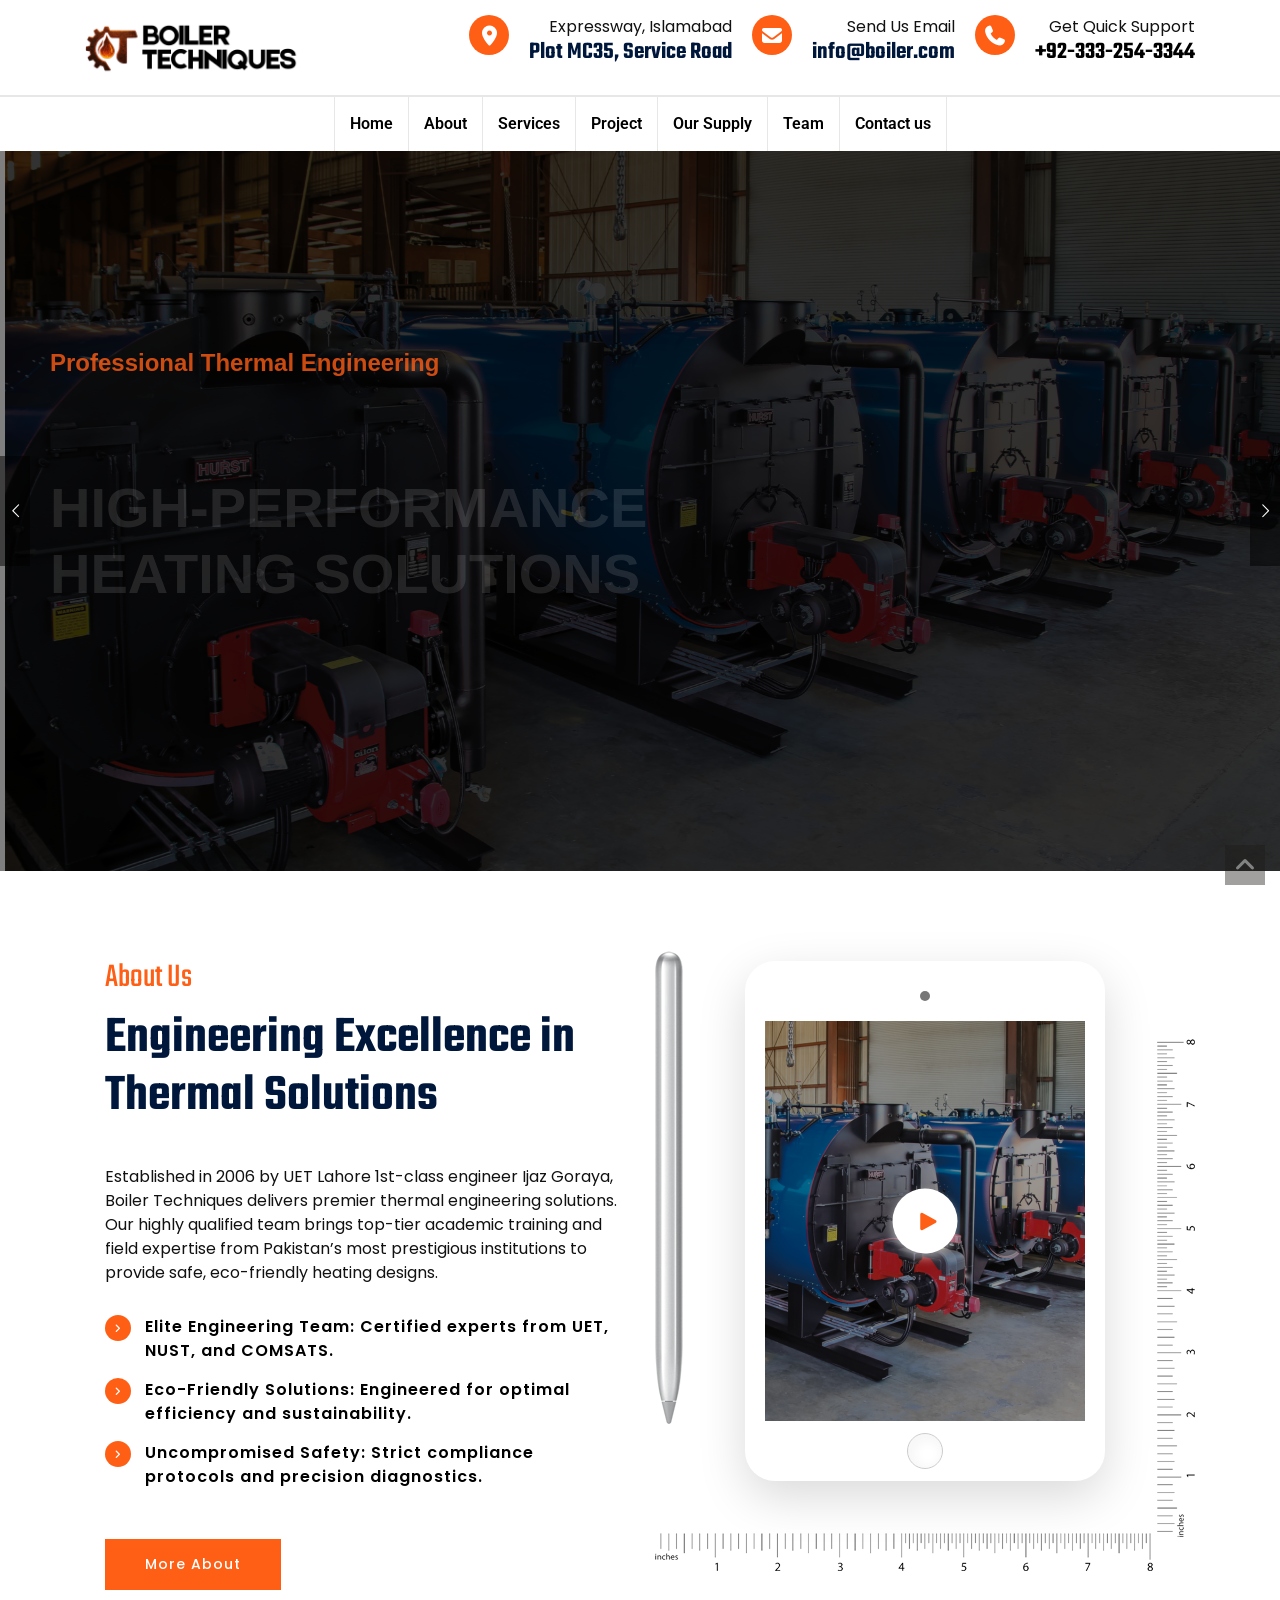
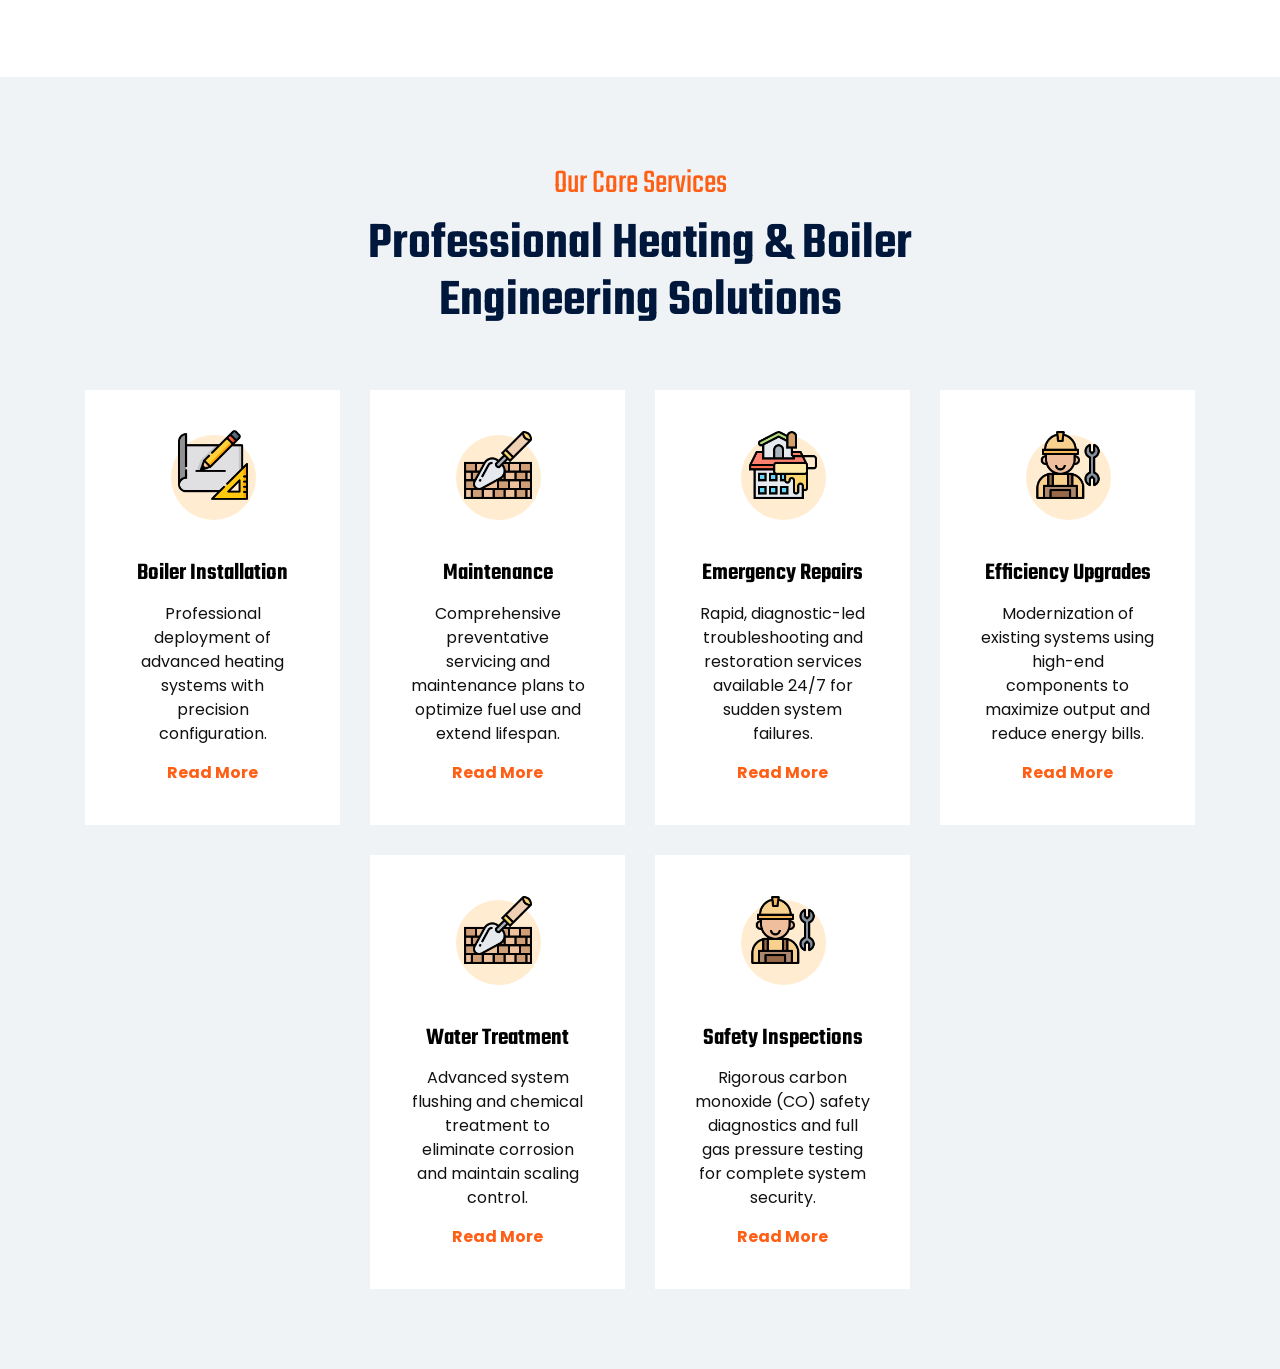
==== index.html @ ec79f11e "Services Section Complete" ====
<!DOCTYPE html>
<html lang="en">

<head>

    <!-- META -->
    <meta charset="utf-8">
    <meta http-equiv="X-UA-Compatible" content="IE=edge">
    <meta name="keywords" content="">
    <meta name="author" content="">
    <meta name="robots" content="">
    <meta name="description" content="">

    <!-- FAVICONS ICON -->
    <link rel="icon" href="images/favicon.ico" type="image/x-icon">
    <link rel="shortcut icon" type="image/x-icon" href="images/favicon.png">

    <!-- PAGE TITLE HERE -->
    <title>Boiler Techniques | HVAC & Fire Fighting Experts in Islamabad</title>

    <!-- MOBILE SPECIFIC -->
    <meta name="viewport" content="width=device-width, initial-scale=1">


    <!-- BOOTSTRAP STYLE SHEET -->
    <link rel="stylesheet" type="text/css" href="css/bootstrap.min.css">
    <!-- FONTAWESOME STYLE SHEET -->
    <link rel="stylesheet" type="text/css" href="css/font-awesome.min.css">

    <!-- OWL CAROUSEL STYLE SHEET -->
    <link rel="stylesheet" type="text/css" href="css/owl.carousel.min.css">
    <!-- BOOTSTRAP SLECT BOX STYLE SHEET  -->
    <link rel="stylesheet" type="text/css" href="css/bootstrap-select.min.css">
    <!-- MAGNIFIC POPUP STYLE SHEET -->
    <link rel="stylesheet" type="text/css" href="css/magnific-popup.min.css">
    <!-- LOADER STYLE SHEET -->
    <link rel="stylesheet" type="text/css" href="css/loader.min.css">
    <!-- MAIN STYLE SHEET -->
    <link rel="stylesheet" type="text/css" href="css/style.css">
    <!-- FLATICON STYLE SHEET -->
    <link rel="stylesheet" type="text/css" href="css/flaticon.min.css">

    <!-- IMAGE POPUP -->
    <link rel="stylesheet" type="text/css" href="css/lc_lightbox.css">

    <!-- THEME COLOR CHANGE STYLE SHEET -->
    <link rel="stylesheet" class="skin" type="text/css" href="css/skin/skin-1.css">
    <!-- SIDE SWITCHER STYLE SHEET -->
    <link rel="stylesheet" type="text/css" href="css/switcher.css">


    <!-- REVOLUTION SLIDER CSS -->
    <link rel="stylesheet" type="text/css" href="plugins/revolution/revolution/css/settings.css">
    <!-- REVOLUTION NAVIGATION STYLE -->
    <link rel="stylesheet" type="text/css" href="plugins/revolution/revolution/css/navigation.css">

    <!-- GOOGLE FONTS -->
    <link href="https://fonts.googleapis.com/css?family=Teko:300,400,500,600,700&display=swap" rel="stylesheet">
    <link href="https://fonts.googleapis.com/css?family=Poppins&display=swap" rel="stylesheet">
    <link href="https://fonts.googleapis.com/css?family=Roboto:400,500,700,900&display=swap" rel="stylesheet">

</head>

<body>

    <div class="page-wraper">

        <!-- HEADER START -->
        <header class="site-header header-style-11  mobile-sider-drawer-menu">
            <div class="header-style-11-content">
                <div class="header-middle-wraper">
                    <div class="container">
                        <div class="header-middle d-flex justify-content-between align-items-center">
                            <div class="logo-header">
                                <div class="logo-header-inner logo-header-one">
                                    <a href="index.html">
                                        <img src="images/logo-dark.png" alt="">
                                    </a>
                                </div>
                            </div>

                            <div class="header-info-wraper">

                                <div class="header-info">
                                    <ul>
                                        <li>
                                            <div class="wt-icon-box-wraper  left">
                                                <div class="wt-icon-box-xs site-bg-primary radius">
                                                    <span class="icon-cell site-text-white"><i
                                                            class="fa-solid fa-location-dot"></i></span>
                                                </div>
                                                <div class="icon-content">
                                                    <p>Expressway, Islamabad</p>
                                                    <h4 class="wt-tilte">Plot MC35, Service Road</h4>
                                                </div>
                                            </div>
                                        </li>

                                        <li>
                                            <div class="wt-icon-box-wraper  left">
                                                <div class="wt-icon-box-xs site-bg-primary radius">
                                                    <span class="icon-cell site-text-white"><i
                                                            class="fa fa-envelope"></i></span>
                                                </div>
                                                <div class="icon-content">
                                                    <p>Send Us Email</p>
                                                    <h4 class="wt-tilte">info@boiler.com</h4>
                                                </div>
                                            </div>
                                        </li>

                                        <li>
                                            <div class="wt-icon-box-wraper left">
                                                <div class="wt-icon-box-xs site-bg-primary radius">
                                                    <span class="icon-cell site-text-white"><i
                                                            class="fa fa-phone"></i></span>
                                                </div>
                                                <div class="icon-content">
                                                    <p>Get Quick Support</p>
                                                    <h4 class="wt-tilte">
                                                        <a href="tel:+923332543344">+92-333-254-3344</a>
                                                    </h4>
                                                </div>
                                            </div>
                                        </li>

                                    </ul>
                                </div>
                            </div>
                        </div>
                    </div>
                </div>
                <div class="header-bottom">
                    <div class="sticky-header main-bar-wraper  navbar-expand-lg">

                        <div class="main-bar header-bottom">
                            <div class="container-block clearfix">

                                <div class="navigation-bar">
                                    <!-- NAV Toggle Button -->
                                    <button id="mobile-side-drawer" data-target=".header-nav" data-toggle="collapse"
                                        type="button" class="navbar-toggler collapsed">
                                        <span class="sr-only">Toggle navigation</span>
                                        <span class="icon-bar icon-bar-first"></span>
                                        <span class="icon-bar icon-bar-two"></span>
                                        <span class="icon-bar icon-bar-three"></span>
                                    </button>

                                    <!-- MAIN Vav -->
                                    <div
                                        class="nav-animation header-nav navbar-collapse collapse d-flex justify-content-between">

                                        <ul class=" nav navbar-nav d-flex" style="margin: auto;">
                                            <li><a href="javascript:;">Home</a></li>

                                            <li><a href="javascript:;">About</a></li>
                                            <li><a href="javascript:;">Services</a>
                                                <ul class="sub-menu">
                                                    <li><a href="">Boiler Installation</a></li>
                                                    <li><a href="">Routine Maintenance</a></li>
                                                    <li><a href="">Emergency Repairs</a></li>
                                                    <li><a href="">Efficiency Upgrades</a></li>
                                                    <li><a href="">Water Treatment</a></li>
                                                    <li><a href="">Safety Inspections</a></li>
                                                </ul>
                                            </li>
                                            <li><a href="javascript:;">Project</a></li>
                                            <li><a href="javascript:;">Our Supply</a>
                                                <ul class="sub-menu">
                                                    <li><a href="">Fire Protection</a></li>
                                                    <li><a href="">HVAC Equipments</a></li>
                                                    <li><a href="">Boilers</a></li>
                                                    <li><a href="">Pumps</a></li>
                                                    <li><a href="">Control Valves</a></li>
                                                </ul>
                                            </li>
                                            <li><a href="javascript:;">Team</a></li>
                                            <li><a href="">Contact us</a></li>
                                        </ul>

                                    </div>

                                </div>

                            </div>
                        </div>


                        <!-- SITE Search -->
                        <div id="search-two">
                            <span class="close"></span>
                            <form id="searchform" action="/search" method="get" class="radius-xl">
                                <div class="input-group">
                                    <input class="form-control" value="" name="q" type="search"
                                        placeholder="Type to search">
                                    <span class="input-group-append"><button type="button" class="search-btn"><i
                                                class="fa fa-paper-plane"></i></button></span>
                                </div>
                            </form>
                        </div>

                    </div>
                </div>
            </div>

        </header>
        <!-- HEADER END -->

        <!-- CONTENT START -->
        <div class="page-content">

            <!-- SLIDER START -->
            <div class="slider-outer2 bg-white">
                <div class="mid-slider">
                    <div id="welcome_wrapper" class="rev_slider_wrapper fullscreen-container"
                        data-alias="typewriter-effect" data-source="gallery">
                        <div id="welcome_two" class="rev_slider fullscreenbanner" style="display:none;"
                            data-version="5.4.1">
                            <ul>

                                <!-- SLIDE 1 -->
                                <li data-index="rs-901" data-transition="slidingoverlayhorizontal"
                                    data-slotamount="default" data-hideafterloop="0" data-hideslideonmobile="off"
                                    data-easein="default" data-easeout="default" data-masterspeed="default"
                                    data-thumb="images/home-11/slider/slide1.png" data-rotate="0"
                                    data-saveperformance="off" data-title="Slide" data-param1="" data-description="">
                                    <!-- MAIN IMAGE -->
                                    <img src="images/home-11/slider/slide1.png" alt="" data-bgposition="center bottom"
                                        data-bgfit="cover" data-bgrepeat="no-repeat" class="rev-slidebg" data-no-retina>
                                    <!-- LAYERS -->

                                    <!-- LAYER NR. 1 [ for overlay ] -->
                                    <div class="tp-caption tp-shape tp-shapewrapper " id="slide-901-layer-0"
                                        data-x="['center','center','center','center']" data-hoffset="['0','0','0','0']"
                                        data-y="['middle','middle','middle','middle']" data-voffset="['0','0','0','0']"
                                        data-width="full" data-height="full" data-whitespace="nowrap" data-type="shape"
                                        data-basealign="slide" data-responsive_offset="off" data-responsive="off"
                                        data-frames='[
                                    {"from":"opacity:0;","speed":1000,"to":"o:1;","delay":0,"ease":"Power4.easeOut"},
                                    {"delay":"wait","speed":1000,"to":"opacity:0;","ease":"Power4.easeOut"}
                                    ]' data-textAlign="['left','left','left','left']" data-paddingtop="[0,0,0,0]"
                                        data-paddingright="[0,0,0,0]" data-paddingbottom="[0,0,0,0]"
                                        data-paddingleft="[0,0,0,0]"
                                        style="z-index: 1;background-color:rgba(0, 0, 0, 0.5);border-color:rgba(0, 0, 0, 0);border-width:0px;">
                                    </div>

                                    <!-- LAYER NR. 2 [ Small Title ] -->
                                    <div class="tp-caption   tp-resizeme site-text-primary" id="slide-901-layer-2"
                                        data-x="['left','left','left','left']" data-hoffset="['30','120','34','30']"
                                        data-y="['top','middle','middle','middle']"
                                        data-voffset="['180','-80','-80','-60']" data-fontsize="['24','24','24','20']"
                                        data-lineheight="['24','24','24','20']" data-width="['700','700','96%','96%']"
                                        data-height="['none','none','none','none']"
                                        data-whitespace="['normal','normal','normal','normal']" data-type="text"
                                        data-responsive_offset="on" data-frames='[
                                    {"from":"y:100px(R);opacity:0;","speed":2000,"to":"o:1;","delay":500,"ease":"Power4.easeOut"},
                                    {"delay":"wait","speed":1000,"to":"y:-50px;opacity:0;","ease":"Power2.easeInOut"}
                                    ]' data-textAlign="['left','left','left','left']" data-paddingtop="[0,0,0,0]"
                                        data-paddingright="[0,0,0,0]" data-paddingbottom="[0,0,0,0]"
                                        data-paddingleft="[0,0,0,0]" style="z-index: 13; 
                                    white-space: normal; 
                                    font-weight: 700;
                                    font-family: 'Exo', sans-serif;">Professional Thermal Engineering</div>

                                    <!-- LAYER NR. 3 [ Large Title ] -->
                                    <div class="tp-caption   tp-resizeme" id="slide-901-layer-3"
                                        data-x="['left','left','left','left']" data-hoffset="['30','120','30','30']"
                                        data-y="['top','middle','middle','middle']" data-voffset="['230','20','0','0']"
                                        data-fontsize="['56','56','46','30']" data-lineheight="['66','66','48','38']"
                                        data-width="['700','700','96%','96%']"
                                        data-height="['none','none','none','none']"
                                        data-whitespace="['normal','normal','normal','normal']" data-type="text"
                                        data-responsive_offset="on" data-frames='[
                                    {"from":"y:100px(R);opacity:0;","speed":2000,"to":"o:1;","delay":1000,"ease":"Power4.easeOut"},
                                    {"delay":"wait","speed":1000,"to":"y:-50px;opacity:0;","ease":"Power2.easeInOut"}
                                    ]' data-textAlign="['left','left','left','left']" data-paddingtop="[5,5,5,5]"
                                        data-paddingright="[0,0,0,0]" data-paddingbottom="[0,0,0,0]"
                                        data-paddingleft="[0,0,0,0]" style="z-index: 13; 
                                    white-space: normal; 
                                    font-weight: 900;
                                    color:#fff;
                                    border-width:0px; font-family: 'Exo', sans-serif; text-transform:uppercase;">
                                        High-Performance Heating Solutions</div>

                                    <!-- LAYER NR. 4 [ for paragraph] -->
                                    <div class="tp-caption  tp-resizeme" id="slide-901-layer-4"
                                        data-x="['left','left','left','left']" data-hoffset="['30','120','30','30']"
                                        data-y="['middle','middle','middle','middle']"
                                        data-voffset="['50','130','100','80']" data-fontsize="['16','16','20','14']"
                                        data-lineheight="['30','30','30','22']" data-width="['600','600','90%','90%']"
                                        data-height="['none','none','none','none']"
                                        data-whitespace="['normal','normal','normal','normal']" data-type="text"
                                        data-responsive_offset="on" data-frames='[
                                    {"from":"y:100px(R);opacity:0;","speed":2000,"to":"o:1;","delay":1500,"ease":"Power4.easeOut"},
                                    {"delay":"wait","speed":1000,"to":"y:-50px;opacity:0;","ease":"Power2.easeInOut"}
                                    ]' data-textAlign="['left','left','left','left']" data-paddingtop="[0,0,0,0]"
                                        data-paddingright="[0,0,0,0]" data-paddingbottom="[0,0,0,0]"
                                        data-paddingleft="[0,0,0,0]" style="z-index: 13; 
                                    font-weight: 500; 
                                    color:#fff;
                                    border-width:0px;font-family: 'Exo', sans-serif;">
                                        Custom boiler installations, maintenance, and efficiency upgrades engineered by
                                        elite UET, NUST, and COMSATS professionals.
                                    </div>

                                    <!-- LAYER NR. 5 [ for see all service botton ] -->
                                    <div class="tp-caption tp-resizeme" id="slide-901-layer-5"
                                        data-x="['left','left','left','left']" data-hoffset="['30','120','30','30']"
                                        data-y="['middle','middle','middle','middle']"
                                        data-voffset="['150','230','180','180']"
                                        data-lineheight="['none','none','none','none']"
                                        data-width="['200','200','200','200']"
                                        data-height="['none','none','none','none']"
                                        data-whitespace="['normal','normal','normal','normal']" data-type="text"
                                        data-responsive_offset="on" data-frames='[ 
                                    {"from":"y:100px(R);opacity:0;","speed":2000,"to":"o:1;","delay":2000,"ease":"Power4.easeOut"},
                                    {"delay":"wait","speed":1000,"to":"y:-50px;opacity:0;","ease":"Power2.easeInOut"}
                                    ]' data-textAlign="['left','left','left','left']" data-paddingtop="[0,0,0,0]"
                                        data-paddingright="[0,0,0,0]" data-paddingbottom="[0,0,0,0]"
                                        data-paddingleft="[0,0,0,0]" style="z-index:13; text-transform:uppercase;">
                                        <a href="about-1.html" class="site-button btn-hover-animation"><i
                                                class="flaticon-right"></i>Our Services</a>
                                    </div>


                                </li>

                                <!-- SLIDE 2 -->
                                <li data-index="rs-902" data-transition="slidingoverlayhorizontal"
                                    data-slotamount="default" data-hideafterloop="0" data-hideslideonmobile="off"
                                    data-easein="default" data-easeout="default" data-masterspeed="default"
                                    data-thumb="images/home-11/slider/slide2.png" data-rotate="0"
                                    data-saveperformance="off" data-title="Slide" data-param1="" data-description="">
                                    <!-- MAIN IMAGE -->
                                    <img src="images/home-11/slider/slide2.png" alt="" data-bgposition="center bottom"
                                        data-bgfit="cover" data-bgrepeat="no-repeat" class="rev-slidebg" data-no-retina>
                                    <!-- LAYERS -->

                                    <!-- LAYER NR. 1 [ for overlay ] -->
                                    <div class="tp-caption tp-shape tp-shapewrapper " id="slide-902-layer-0"
                                        data-x="['center','center','center','center']" data-hoffset="['0','0','0','0']"
                                        data-y="['middle','middle','middle','middle']" data-voffset="['0','0','0','0']"
                                        data-width="full" data-height="full" data-whitespace="nowrap" data-type="shape"
                                        data-basealign="slide" data-responsive_offset="off" data-responsive="off"
                                        data-frames='[
                                    {"from":"opacity:0;","speed":1000,"to":"o:1;","delay":0,"ease":"Power4.easeOut"},
                                    {"delay":"wait","speed":1000,"to":"opacity:0;","ease":"Power4.easeOut"}
                                    ]' data-textAlign="['left','left','left','left']" data-paddingtop="[0,0,0,0]"
                                        data-paddingright="[0,0,0,0]" data-paddingbottom="[0,0,0,0]"
                                        data-paddingleft="[0,0,0,0]"
                                        style="z-index: 1;background-color:rgba(0, 0, 0, 0.5);border-color:rgba(0, 0, 0, 0);border-width:0px;">
                                    </div>

                                    <!-- LAYER NR. 2 [ Small Title ] -->
                                    <div class="tp-caption   tp-resizeme site-text-primary" id="slide-902-layer-2"
                                        data-x="['left','left','left','left']" data-hoffset="['30','120','34','30']"
                                        data-y="['top','middle','middle','middle']"
                                        data-voffset="['180','-80','-80','-60']" data-fontsize="['24','24','24','20']"
                                        data-lineheight="['24','24','24','20']" data-width="['700','700','96%','96%']"
                                        data-height="['none','none','none','none']"
                                        data-whitespace="['normal','normal','normal','normal']" data-type="text"
                                        data-responsive_offset="on" data-frames='[
                                    {"from":"y:100px(R);opacity:0;","speed":2000,"to":"o:1;","delay":500,"ease":"Power4.easeOut"},
                                    {"delay":"wait","speed":1000,"to":"y:-50px;opacity:0;","ease":"Power2.easeInOut"}
                                    ]' data-textAlign="['left','left','left','left']" data-paddingtop="[0,0,0,0]"
                                        data-paddingright="[0,0,0,0]" data-paddingbottom="[0,0,0,0]"
                                        data-paddingleft="[0,0,0,0]" style="z-index: 13; 
                                    white-space: normal; 
                                    font-weight: 700;
                                    font-family: 'Exo', sans-serif;">Reliable & Certified Support</div>

                                    <!-- LAYER NR. 3 [ Large Title ] -->
                                    <div class="tp-caption   tp-resizeme" id="slide-902-layer-3"
                                        data-x="['left','left','left','left']" data-hoffset="['30','120','30','30']"
                                        data-y="['top','middle','middle','middle']" data-voffset="['230','20','0','0']"
                                        data-fontsize="['56','56','46','30']" data-lineheight="['66','66','48','38']"
                                        data-width="['700','700','96%','96%']"
                                        data-height="['none','none','none','none']"
                                        data-whitespace="['normal','normal','normal','normal']" data-type="text"
                                        data-responsive_offset="on" data-frames='[
                                    {"from":"y:100px(R);opacity:0;","speed":2000,"to":"o:1;","delay":1000,"ease":"Power4.easeOut"},
                                    {"delay":"wait","speed":1000,"to":"y:-50px;opacity:0;","ease":"Power2.easeInOut"}
                                    ]' data-textAlign="['left','left','left','left']" data-paddingtop="[5,5,5,5]"
                                        data-paddingright="[0,0,0,0]" data-paddingbottom="[0,0,0,0]"
                                        data-paddingleft="[0,0,0,0]" style="z-index: 13; 
                                    white-space: normal; 
                                    font-weight: 900;
                                    color:#fff;
                                    border-width:0px; font-family: 'Exo', sans-serif; text-transform:uppercase;">
                                        Precision Repairs Safety Inspections</div>

                                    <!-- LAYER NR. 4 [ for paragraph] -->
                                    <div class="tp-caption  tp-resizeme" id="slide-902-layer-4"
                                        data-x="['left','left','left','left']" data-hoffset="['30','120','30','30']"
                                        data-y="['middle','middle','middle','middle']"
                                        data-voffset="['50','130','100','80']" data-fontsize="['16','16','20','14']"
                                        data-lineheight="['30','30','30','22']" data-width="['600','600','90%','90%']"
                                        data-height="['none','none','none','none']"
                                        data-whitespace="['normal','normal','normal','normal']" data-type="text"
                                        data-responsive_offset="on" data-frames='[
                                    {"from":"y:100px(R);opacity:0;","speed":2000,"to":"o:1;","delay":1500,"ease":"Power4.easeOut"},
                                    {"delay":"wait","speed":1000,"to":"y:-50px;opacity:0;","ease":"Power2.easeInOut"}
                                    ]' data-textAlign="['left','left','left','left']" data-paddingtop="[0,0,0,0]"
                                        data-paddingright="[0,0,0,0]" data-paddingbottom="[0,0,0,0]"
                                        data-paddingleft="[0,0,0,0]" style="z-index: 13; 
                                    font-weight: 500; 
                                    color:#fff;
                                    border-width:0px;font-family: 'Exo', sans-serif;">
                                        Ensuring peak performance, compliance, and eco-friendly energy standards for
                                        your commercial or residential systems.
                                    </div>

                                    <!-- LAYER NR. 5 [ for see all service botton ] -->
                                    <div class="tp-caption tp-resizeme" id="slide-902-layer-5"
                                        data-x="['left','left','left','left']" data-hoffset="['30','120','30','30']"
                                        data-y="['middle','middle','middle','middle']"
                                        data-voffset="['150','230','180','180']"
                                        data-lineheight="['none','none','none','none']"
                                        data-width="['200','200','200','200']"
                                        data-height="['none','none','none','none']"
                                        data-whitespace="['normal','normal','normal','normal']" data-type="text"
                                        data-responsive_offset="on" data-frames='[ 
                                    {"from":"y:100px(R);opacity:0;","speed":2000,"to":"o:1;","delay":2000,"ease":"Power4.easeOut"},
                                    {"delay":"wait","speed":1000,"to":"y:-50px;opacity:0;","ease":"Power2.easeInOut"}
                                    ]' data-textAlign="['left','left','left','left']" data-paddingtop="[0,0,0,0]"
                                        data-paddingright="[0,0,0,0]" data-paddingbottom="[0,0,0,0]"
                                        data-paddingleft="[0,0,0,0]" style="z-index:13; text-transform:uppercase;">
                                        <a href="about-1.html" class="site-button btn-hover-animation"><i
                                                class="flaticon-right"></i>Call Us</a>
                                    </div>

                                </li>


                            </ul>
                            <div class="tp-bannertimer tp-bottom" style="visibility: hidden !important;"></div>
                        </div>
                    </div>
                </div>
            </div>
            <!-- SLIDER END -->

            <!-- ABOUT ONE SECTION START -->
            <div class="section-full p-t90 p-b50 bg-no-repeat bg-bottom-left bg-white">
                <div class="about-section-11">
                    <div class="container">
                        <div class="section-content">
                            <div class="row justify-content-center d-flex">

                                <div class="col-lg-6 col-md-12 m-b30">
                                    <div class="about-section-11-right">
                                        <!-- TITLE START-->
                                        <div class="section-head left wt-small-separator-outer">
                                            <div class="wt-small-separator site-text-primary">
                                                <div>About Us</div>
                                            </div>
                                            <h2>Engineering Excellence in Thermal Solutions</h2>
                                        </div>
                                        <!-- TITLE END-->

                                        <div class="about-one">
                                            <p>Established in 2006 by UET Lahore 1st-class engineer Ijaz Goraya, Boiler
                                                Techniques delivers premier thermal engineering solutions. Our highly
                                                qualified team brings top-tier academic training and field expertise
                                                from Pakistan’s most prestigious institutions to provide safe,
                                                eco-friendly heating designs.
                                            </p>
                                        </div>

                                        <ul class="description-list p-b20">
                                            <li><i class="fa fa-angle-right"></i>Elite Engineering Team: Certified
                                                experts from UET, NUST, and COMSATS.</li>
                                            <li><i class="fa fa-angle-right"></i>Eco-Friendly Solutions: Engineered for
                                                optimal efficiency and sustainability.</li>
                                            <li><i class="fa fa-angle-right"></i>Uncompromised Safety: Strict compliance
                                                protocols and precision diagnostics.</li>
                                        </ul>

                                        <a href="about-1.html" class="site-button site-btn-effect">More About</a>
                                    </div>
                                </div>

                                <div class="col-lg-6 col-md-12 m-b30 about-max-12-position">
                                    <div class="about-max-12">
                                        <span class="ipad-pencil"><img src="images/home-11/background/ipad-pencil.png"
                                                class="ipad-pencil-jump" alt=""></span>
                                        <div class="ser-ipad-warp">
                                            <span class="ser-ipad-cam"></span>
                                            <div class="ser-ipad-pic"
                                                style="background-image:url(images/home-11/ipad-bg.png)">
                                                <div class="ser-ipad-overlay"></div>
                                                <a href="https://www.youtube.com/watch?v=c1XNqw2gSbU"
                                                    class="mfp-video play-now-video">
                                                    <i class="icon fa fa-play"></i>
                                                    <span class="ripple"></span>
                                                </a>
                                            </div>
                                            <span class="ser-ipad-btn"></span>
                                        </div>
                                    </div>
                                </div>

                            </div>
                        </div>
                    </div>
                </div>
            </div>
            <!-- ABOUT ONE SECTION END -->

            <!-- INTRO SECTION START -->
            <div class="section-full p-t90 p-b50 bg-gray">

                <div class="container">


                    <!-- TITLE START-->
                    <div class="section-head center  wt-small-separator-outer">
                        <div class="wt-small-separator site-text-primary">
                            <div>Our Core Services</div>
                        </div>
                        <h2 class="wt-title">Professional Heating & Boiler Engineering Solutions</h2>
                    </div>
                    <!-- TITLE END-->



                    <div class="s-section">
                        <div class="row justify-content-center">
                            <!-- COLUMNS 1: Boiler Installation -->
                            <div class="col-lg-3 col-md-6 col-sm-6 m-b30">
                                <div class="service-icon-box-three shadow-bx text-center" data-service="installation">

                                    <div class="wt-icon-box-wraper circle-bg scale-up-center">
                                        <div class="icon-lg inline-icon">
                                            <span class="icon-cell"><img src="images/home-11/icon/pic-1.png"
                                                    alt="Boiler Installation"></span>
                                        </div>
                                    </div>

                                    <div class="service-icon-box-title">
                                        <h3 class="wt-title"><a href="javascript:;" class="open-modal-link">Boiler
                                                Installation</a></h3>
                                    </div>

                                    <div class="service-icon-box-content">
                                        <p>Professional deployment of advanced heating systems with
                                            precision configuration.</p>
                                        <a href="javascript:;"
                                            class="site-button-link site-text-primary open-modal-link">Read More</a>
                                    </div>

                                </div>
                            </div>

                            <!-- COLUMNS 2: Routine Maintenance -->
                            <div class="col-lg-3 col-md-6 col-sm-6 m-b30">
                                <div class="service-icon-box-three shadow-bx text-center" data-service="maintenance">

                                    <div class="wt-icon-box-wraper circle-bg scale-up-center">
                                        <div class="icon-lg inline-icon">
                                            <span class="icon-cell"><img src="images/home-11/icon/pic-2.png"
                                                    alt="Routine Maintenance"></span>
                                        </div>
                                    </div>

                                    <div class="service-icon-box-title">
                                        <h3 class="wt-title"><a href="javascript:;" class="open-modal-link">Maintenance</a></h3>
                                    </div>

                                    <div class="service-icon-box-content">
                                        <p>Comprehensive preventative servicing and maintenance plans to optimize fuel
                                            use and extend lifespan.</p>
                                        <a href="javascript:;"
                                            class="site-button-link site-text-primary open-modal-link">Read More</a>
                                    </div>

                                </div>
                            </div>

                            <!-- COLUMNS 3: Emergency Repairs -->
                            <div class="col-lg-3 col-md-6 col-sm-6 m-b30">
                                <div class="service-icon-box-three shadow-bx text-center" data-service="repairs">

                                    <div class="wt-icon-box-wraper circle-bg scale-up-center">
                                        <div class="icon-lg inline-icon">
                                            <span class="icon-cell"><img src="images/home-11/icon/pic-3.png"
                                                    alt="Emergency Repairs"></span>
                                        </div>
                                    </div>

                                    <div class="service-icon-box-title">
                                        <h3 class="wt-title"><a href="javascript:;" class="open-modal-link">Emergency
                                                Repairs</a></h3>
                                    </div>

                                    <div class="service-icon-box-content">
                                        <p>Rapid, diagnostic-led troubleshooting and restoration services available 24/7
                                            for sudden system failures.</p>
                                        <a href="javascript:;"
                                            class="site-button-link site-text-primary open-modal-link">Read More</a>
                                    </div>

                                </div>
                            </div>

                            <!-- COLUMNS 4: Efficiency Upgrades -->
                            <div class="col-lg-3 col-md-6 col-sm-6 m-b30">
                                <div class="service-icon-box-three shadow-bx text-center" data-service="upgrades">

                                    <div class="wt-icon-box-wraper circle-bg scale-up-center">
                                        <div class="icon-lg inline-icon">
                                            <span class="icon-cell"><img src="images/home-11/icon/pic-4.png"
                                                    alt="Efficiency Upgrades"></span>
                                        </div>
                                    </div>

                                    <div class="service-icon-box-title">
                                        <h3 class="wt-title"><a href="javascript:;" class="open-modal-link">Efficiency
                                                Upgrades</a></h3>
                                    </div>

                                    <div class="service-icon-box-content">
                                        <p>Modernization of existing systems using high-end components to maximize
                                            output and reduce energy bills.</p>
                                        <a href="javascript:;"
                                            class="site-button-link site-text-primary open-modal-link">Read More</a>
                                    </div>

                                </div>
                            </div>

                            <!-- COLUMNS 5: Water Treatment -->
                            <div class="col-lg-3 col-md-6 col-sm-6 m-b30">
                                <div class="service-icon-box-three shadow-bx text-center"
                                    data-service="water_treatment">

                                    <div class="wt-icon-box-wraper circle-bg scale-up-center">
                                        <div class="icon-lg inline-icon">
                                            <span class="icon-cell"><img src="images/home-11/icon/pic-2.png"
                                                    alt="Water Treatment"></span>
                                        </div>
                                    </div>

                                    <div class="service-icon-box-title">
                                        <h3 class="wt-title"><a href="javascript:;" class="open-modal-link">Water
                                                Treatment</a></h3>
                                    </div>

                                    <div class="service-icon-box-content">
                                        <p>Advanced system flushing and chemical treatment to eliminate
                                            corrosion and maintain scaling control.</p>
                                        <a href="javascript:;"
                                            class="site-button-link site-text-primary open-modal-link">Read More</a>
                                    </div>

                                </div>
                            </div>

                            <!-- COLUMNS 6: Safety Inspections -->
                            <div class="col-lg-3 col-md-6 col-sm-6 m-b30">
                                <div class="service-icon-box-three shadow-bx text-center" data-service="inspections">

                                    <div class="wt-icon-box-wraper circle-bg scale-up-center">
                                        <div class="icon-lg inline-icon">
                                            <span class="icon-cell"><img src="images/home-11/icon/pic-4.png"
                                                    alt="Safety Inspections"></span>
                                        </div>
                                    </div>

                                    <div class="service-icon-box-title">
                                        <h3 class="wt-title"><a href="javascript:;" class="open-modal-link">Safety
                                                Inspections</a></h3>
                                    </div>

                                    <div class="service-icon-box-content">
                                        <p>Rigorous carbon monoxide (CO) safety diagnostics and full gas pressure
                                            testing for complete system security.</p>
                                        <a href="javascript:;"
                                            class="site-button-link site-text-primary open-modal-link">Read More</a>
                                    </div>

                                </div>
                            </div>

                            <style>
                                /* Modal Overlay - Darkened with Blur Effect */
                                .custom-modal-overlay {
                                    position: fixed;
                                    top: 0;
                                    left: 0;
                                    width: 100%;
                                    height: 100%;
                                    background: rgba(0, 0, 0, 0.7);
                                    backdrop-filter: blur(8px);
                                    /* Modern glassmorphism touch */
                                    display: flex;
                                    justify-content: center;
                                    align-items: center;
                                    z-index: 9999;
                                    opacity: 0;
                                    pointer-events: none;
                                    transition: opacity 0.2s ease;
                                }

                                /* Active State for Overlay */
                                .custom-modal-overlay.is-active {
                                    opacity: 1;
                                    pointer-events: auto;
                                }

                                /* Modal Box Structure */
                                .custom-modal-container {
                                    background: #f5f5f5;
                                    /* Sleek dark card background */
                                    border: 1px solid rgba(255, 255, 255, 0.1);
                                    border-radius: 12px;
                                    padding: 40px;
                                    max-width: 600px;
                                    width: 90%;
                                    position: relative;
                                    box-shadow: 0 20px 40px rgba(0, 0, 0, 0.5);

                                    /* Smooth scale animation */
                                    transform: scale(0.85);
                                    transition: transform 0.2s cubic-bezier(0.165, 0.84, 0.44, 1);
                                }

                                /* Active State for Modal Box */
                                .custom-modal-overlay.is-active .custom-modal-container {
                                    transform: scale(1);
                                }

                                /* Close Button Styling */
                                .modal-close-btn {
                                    position: absolute;
                                    top: 15px;
                                    right: 20px;
                                    background: none;
                                    border: none;
                                    color: #1d1c1c;
                                    font-size: 32px;
                                    cursor: pointer;
                                    opacity: 0.6;
                                    transition: opacity 0.2s ease, color 0.2s ease;
                                }

                                .modal-close-btn:hover {
                                    opacity: 1;
                                    color: #ff6200;
                                    /* Your orange accent brand color */
                                }

                                /* Typography Inside Modal */
                                #modalTitle {
                                    color: #0b0b0b;
                                    font-size: 28px;
                                    margin-bottom: 20px;
                                    font-weight: 700;
                                }

                                #modalDescription {
                                    color: #151515;
                                    font-size: 16px;
                                    line-height: 1.8;
                                }
                            </style>
                            <script>
                                document.addEventListener("DOMContentLoaded", function () {
                                    // 1. Data Store containing the elite engineering descriptions
                                    const serviceData = {
                                        installation: {
                                            title: "Boiler Installation",
                                            desc: "Professional deployment of advanced, energy-efficient heating systems. Our engineering team handles custom thermal layout designs, precision physical configuration, and comprehensive post-installation safety validations to ensure maximum operational lifecycle performance."
                                        },
                                        maintenance: {
                                            title: "Routine Maintenance",
                                            desc: "Comprehensive preventative servicing and personalized maintenance contracts managed by certified technicians. We optimize fuel output ratios, eliminate premature component wear, and prevent expensive system downtime through thorough multi-point diagnostics."
                                        },
                                        repairs: {
                                            title: "Emergency Repairs",
                                            desc: "Rapid, diagnostic-driven emergency troubleshooting and restoration services handled safely by certified mechanical specialists. Engineered to tackle sudden breakdowns, system blockages, and critical heating failures around the clock."
                                        },
                                        upgrades: {
                                            title: "Efficiency Upgrades",
                                            desc: "Modernization strategies for older thermal installations. We replace aging infrastructure with advanced eco-friendly engineering components to boost absolute heat generation metrics, reduce utility footprints, and scale down monthly bills."
                                        },
                                        water_treatment: {
                                            title: "Water Treatment",
                                            desc: "Advanced chemical scale mitigation, deep system flushing, and continuous hardware conditioning. This preventative framework protects vital internal boiler surfaces and piping circuits from scale accumulation and oxidization rust."
                                        },
                                        inspections: {
                                            title: "Safety Inspections",
                                            desc: "Strict compliance testing procedures including precision carbon monoxide leak diagnostics, safety sensor configuration validation, and dynamic gas pressure testing to guarantee absolute property security and absolute peace of mind."
                                        }
                                    };

                                    // 2. Select Modal Elements
                                    const modalOverlay = document.getElementById("serviceModal");
                                    const modalTitle = document.getElementById("modalTitle");
                                    const modalDescription = document.getElementById("modalDescription");
                                    const closeModalBtn = document.getElementById("closeModalBtn");

                                    // 3. Open Modal Event Handler
                                    document.querySelectorAll(".open-modal-link").forEach(link => {
                                        link.addEventListener("click", function (e) {
                                            e.preventDefault();

                                            // Find the parent card element containing our data attribute
                                            const parentCard = this.closest(".service-icon-box-three");
                                            const serviceKey = parentCard.getAttribute("data-service");

                                            if (serviceData[serviceKey]) {
                                                // Populate content dynamically
                                                modalTitle.textContent = serviceData[serviceKey].title;
                                                modalDescription.textContent = serviceData[serviceKey].desc;

                                                // Fire smooth transition classes
                                                modalOverlay.classList.add("is-active");
                                            }
                                        });
                                    });

                                    // 4. Close Modal Event Functions
                                    function closeModal() {
                                        modalOverlay.classList.remove("is-active");
                                    }

                                    closeModalBtn.addEventListener("click", closeModal);

                                    // Close modal if user clicks anywhere outside the content box area
                                    modalOverlay.addEventListener("click", function (e) {
                                        if (e.target === modalOverlay) {
                                            closeModal();
                                        }
                                    });

                                    // Close modal with Escape key for great UX accessibility
                                    document.addEventListener("keydown", function (e) {
                                        if (e.key === "Escape" && modalOverlay.classList.contains("is-active")) {
                                            closeModal();
                                        }
                                    });
                                });
                            </script>

                            <!-- Modern Dynamic Modal -->
                            <div id="serviceModal" class="custom-modal-overlay">
                                <div class="custom-modal-container">
                                    <button class="modal-close-btn" id="closeModalBtn">&times;</button>
                                    <div class="modal-header">
                                        <h2 id="modalTitle">Service Title</h2>
                                    </div>
                                    <div class="modal-body">
                                        <p id="modalDescription">Detailed service description goes here...</p>
                                    </div>
                                </div>
                            </div>

                        </div>
                    </div>
                </div>

            </div>
            <!-- INTRO SECTION END -->

            <!-- BUTTON TOP START -->
            <button class="scroltop"><span class="fa fa-angle-up  relative" id="btn-vibrate"></span></button>



        </div>

        <!-- LOADING AREA START ===== -->
        <div class="loading-area">
            <div class="loading-box"></div>
            <div class="loading-pic">

                <div class="loader">
                    <span class="block-1"></span>
                    <span class="block-2"></span>
                    <span class="block-3"></span>
                    <span class="block-4"></span>
                    <span class="block-5"></span>
                    <span class="block-6"></span>
                    <span class="block-7"></span>
                    <span class="block-8"></span>
                    <span class="block-9"></span>
                    <span class="block-10"></span>
                    <span class="block-11"></span>
                    <span class="block-12"></span>
                    <span class="block-13"></span>
                    <span class="block-14"></span>
                    <span class="block-15"></span>
                    <span class="block-16"></span>
                </div>
            </div>
        </div>
        <!-- LOADING AREA  END ====== -->

        <!-- JAVASCRIPT  FILES -->
        <script src="js/jquery-3.7.1.min.js"></script>
        <script src="js/popper.min.js"></script>
        <script src="js/bootstrap.min.js"></script>
        <script src="js/bootstrap-select.min.js"></script>
        <script src="js/magnific-popup.min.js"></script>
        <script src="js/waypoints.min.js"></script>
        <script src="js/counterup.min.js"></script>
        <script src="js/waypoints-sticky.min.js"></script>
        <script src="js/isotope.pkgd.min.js"></script>
        <script src="js/imagesloaded.pkgd.min.js"></script>

        <!-- OWL  SLIDER  -->
        <script src="js/owl.carousel.min.js"></script>

        <script src="js/theia-sticky-sidebar.js"></script>
        <script src="js/jquery.bootstrap-touchspin.js"></script>
        <!-- CUSTOM FUCTIONS  -->
        <script src="js/custom.js"></script>
        <script src="js/lc_lightbox.lite.js"></script>

        <!-- REVOLUTION JS FILES -->

        <script src="plugins/revolution/revolution/js/jquery.themepunch.tools.min.js"></script>
        <script src="plugins/revolution/revolution/js/jquery.themepunch.revolution.min.js"></script>

        <!-- SLIDER REVOLUTION 5.0 EXTENSIONS -->
        <script src="plugins/revolution/revolution/js/extensions/revolution-plugin.js"></script>

        <!-- REVOLUTION SLIDER SCRIPT FILES -->
        <script src="js/rev-script-11.js"></script>

</body>

</html>
---- css/loader.min.css ----
.loader {
	height: 58px;
	left: 50%;
	position: absolute;
	transform: translateX(-50%) translateY(-50%);
		-o-transform: translateX(-50%) translateY(-50%);
		-ms-transform: translateX(-50%) translateY(-50%);
		-webkit-transform: translateX(-50%) translateY(-50%);
		-moz-transform: translateX(-50%) translateY(-50%);
	width: 58px;
}
.loader span {
	background: rgb(255,95,21);
	display: block;
	height: 12px;
	opacity: 0;
	position: absolute;
	width: 12px;
	animation: load 4.6s ease-in-out infinite;
		-o-animation: load 4.6s ease-in-out infinite;
		-ms-animation: load 4.6s ease-in-out infinite;
		-webkit-animation: load 4.6s ease-in-out infinite;
		-moz-animation: load 4.6s ease-in-out infinite;
}
.loader span.block-1 {
	animation-delay: 1.06s;
		-o-animation-delay: 1.06s;
		-ms-animation-delay: 1.06s;
		-webkit-animation-delay: 1.06s;
		-moz-animation-delay: 1.06s;
	left: 0px;
	top: 0px;
}
.loader span.block-2 {
	animation-delay: 0.97s;
		-o-animation-delay: 0.97s;
		-ms-animation-delay: 0.97s;
		-webkit-animation-delay: 0.97s;
		-moz-animation-delay: 0.97s;
	left: 16px;
	top: 0px;
}
.loader span.block-3 {
	animation-delay: 0.87s;
		-o-animation-delay: 0.87s;
		-ms-animation-delay: 0.87s;
		-webkit-animation-delay: 0.87s;
		-moz-animation-delay: 0.87s;
	left: 31px;
	top: 0px;
}
.loader span.block-4 {
	animation-delay: 0.78s;
		-o-animation-delay: 0.78s;
		-ms-animation-delay: 0.78s;
		-webkit-animation-delay: 0.78s;
		-moz-animation-delay: 0.78s;
	left: 47px;
	top: 0px;
}
.loader span.block-5 {
	animation-delay: 0.69s;
		-o-animation-delay: 0.69s;
		-ms-animation-delay: 0.69s;
		-webkit-animation-delay: 0.69s;
		-moz-animation-delay: 0.69s;
	left: 0px;
	top: 16px;
}
.loader span.block-6 {
	animation-delay: 0.6s;
		-o-animation-delay: 0.6s;
		-ms-animation-delay: 0.6s;
		-webkit-animation-delay: 0.6s;
		-moz-animation-delay: 0.6s;
	left: 16px;
	top: 16px;
}
.loader span.block-7 {
	animation-delay: 0.51s;
		-o-animation-delay: 0.51s;
		-ms-animation-delay: 0.51s;
		-webkit-animation-delay: 0.51s;
		-moz-animation-delay: 0.51s;
	left: 31px;
	top: 16px;
}
.loader span.block-8 {
	animation-delay: 0.41s;
		-o-animation-delay: 0.41s;
		-ms-animation-delay: 0.41s;
		-webkit-animation-delay: 0.41s;
		-moz-animation-delay: 0.41s;
	left: 47px;
	top: 16px;
}
.loader span.block-9 {
	animation-delay: 0.32s;
		-o-animation-delay: 0.32s;
		-ms-animation-delay: 0.32s;
		-webkit-animation-delay: 0.32s;
		-moz-animation-delay: 0.32s;
	left: 0px;
	top: 31px;
}
.loader span.block-10 {
	animation-delay: 0.23s;
		-o-animation-delay: 0.23s;
		-ms-animation-delay: 0.23s;
		-webkit-animation-delay: 0.23s;
		-moz-animation-delay: 0.23s;
	left: 16px;
	top: 31px;
}
.loader span.block-11 {
	animation-delay: 0.14s;
		-o-animation-delay: 0.14s;
		-ms-animation-delay: 0.14s;
		-webkit-animation-delay: 0.14s;
		-moz-animation-delay: 0.14s;
	left: 31px;
	top: 31px;
}
.loader span.block-12 {
	animation-delay: 0.05s;
		-o-animation-delay: 0.05s;
		-ms-animation-delay: 0.05s;
		-webkit-animation-delay: 0.05s;
		-moz-animation-delay: 0.05s;
	left: 47px;
	top: 31px;
}
.loader span.block-13 {
	animation-delay: -0.05s;
		-o-animation-delay: -0.05s;
		-ms-animation-delay: -0.05s;
		-webkit-animation-delay: -0.05s;
		-moz-animation-delay: -0.05s;
	left: 0px;
	top: 47px;
}
.loader span.block-14 {
	animation-delay: -0.14s;
		-o-animation-delay: -0.14s;
		-ms-animation-delay: -0.14s;
		-webkit-animation-delay: -0.14s;
		-moz-animation-delay: -0.14s;
	left: 16px;
	top: 47px;
}
.loader span.block-15 {
	animation-delay: -0.23s;
		-o-animation-delay: -0.23s;
		-ms-animation-delay: -0.23s;
		-webkit-animation-delay: -0.23s;
		-moz-animation-delay: -0.23s;
	left: 31px;
	top: 47px;
}
.loader span.block-16 {
	animation-delay: -0.32s;
		-o-animation-delay: -0.32s;
		-ms-animation-delay: -0.32s;
		-webkit-animation-delay: -0.32s;
		-moz-animation-delay: -0.32s;
	left: 47px;
	top: 47px;
}




@keyframes load {
	0% {
		opacity: 0;
		transform: translateY(-97px);
	}
	15% {
		opacity: 0;
		transform: translateY(-97px);
	}
	30% {
		opacity: 1;
		transform: translateY(0);
	}
	70% {
		opacity: 1;
		transform: translateY(0);
	}
	85% {
		opacity: 0;
		transform: translateY(97px);
	}
	100% {
		opacity: 0;
		transform: translateY(97px);
	}
}

@-o-keyframes load {
	0% {
		opacity: 0;
		-o-transform: translateY(-97px);
	}
	15% {
		opacity: 0;
		-o-transform: translateY(-97px);
	}
	30% {
		opacity: 1;
		-o-transform: translateY(0);
	}
	70% {
		opacity: 1;
		-o-transform: translateY(0);
	}
	85% {
		opacity: 0;
		-o-transform: translateY(97px);
	}
	100% {
		opacity: 0;
		-o-transform: translateY(97px);
	}
}

@-ms-keyframes load {
	0% {
		opacity: 0;
		-ms-transform: translateY(-97px);
	}
	15% {
		opacity: 0;
		-ms-transform: translateY(-97px);
	}
	30% {
		opacity: 1;
		-ms-transform: translateY(0);
	}
	70% {
		opacity: 1;
		-ms-transform: translateY(0);
	}
	85% {
		opacity: 0;
		-ms-transform: translateY(97px);
	}
	100% {
		opacity: 0;
		-ms-transform: translateY(97px);
	}
}

@-webkit-keyframes load {
	0% {
		opacity: 0;
		-webkit-transform: translateY(-97px);
	}
	15% {
		opacity: 0;
		-webkit-transform: translateY(-97px);
	}
	30% {
		opacity: 1;
		-webkit-transform: translateY(0);
	}
	70% {
		opacity: 1;
		-webkit-transform: translateY(0);
	}
	85% {
		opacity: 0;
		-webkit-transform: translateY(97px);
	}
	100% {
		opacity: 0;
		-webkit-transform: translateY(97px);
	}
}

@-moz-keyframes load {
	0% {
		opacity: 0;
		-moz-transform: translateY(-97px);
	}
	15% {
		opacity: 0;
		-moz-transform: translateY(-97px);
	}
	30% {
		opacity: 1;
		-moz-transform: translateY(0);
	}
	70% {
		opacity: 1;
		-moz-transform: translateY(0);
	}
	85% {
		opacity: 0;
		-moz-transform: translateY(97px);
	}
	100% {
		opacity: 0;
		-moz-transform: translateY(97px);
	}
}
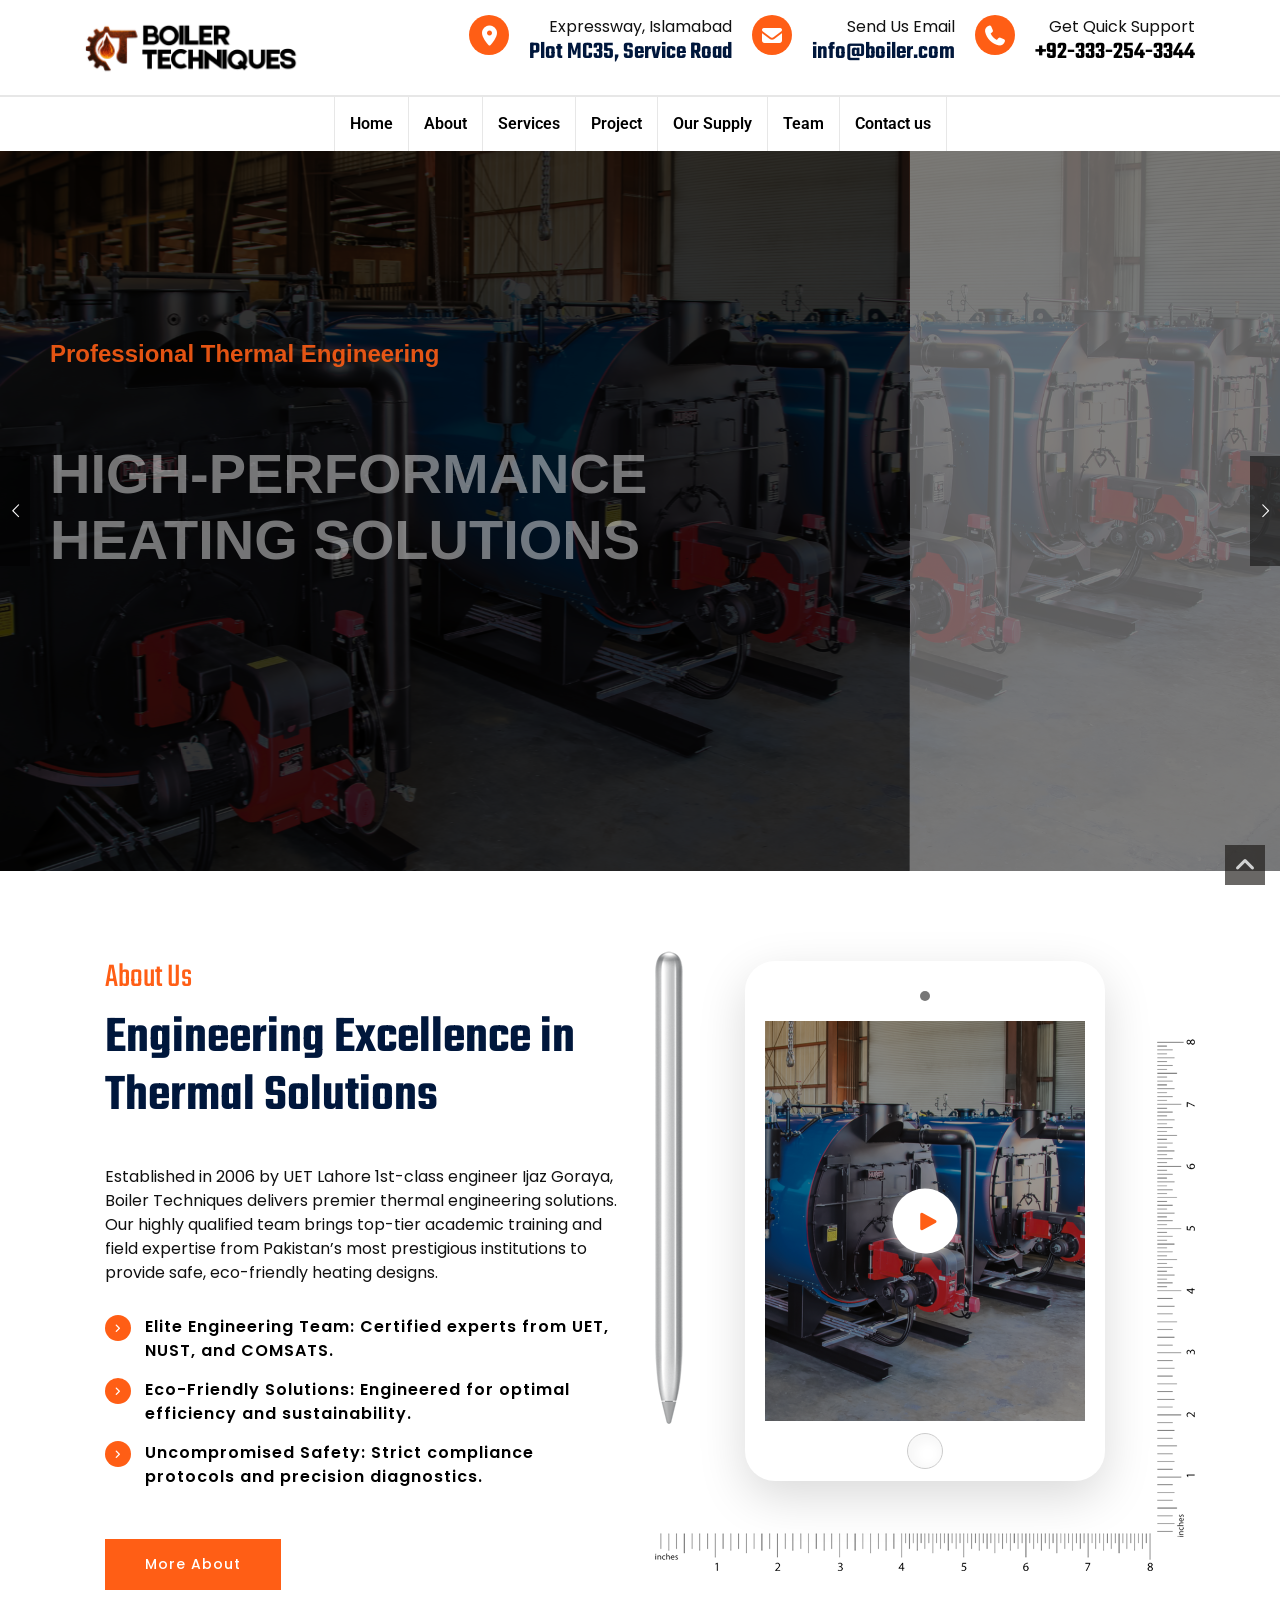
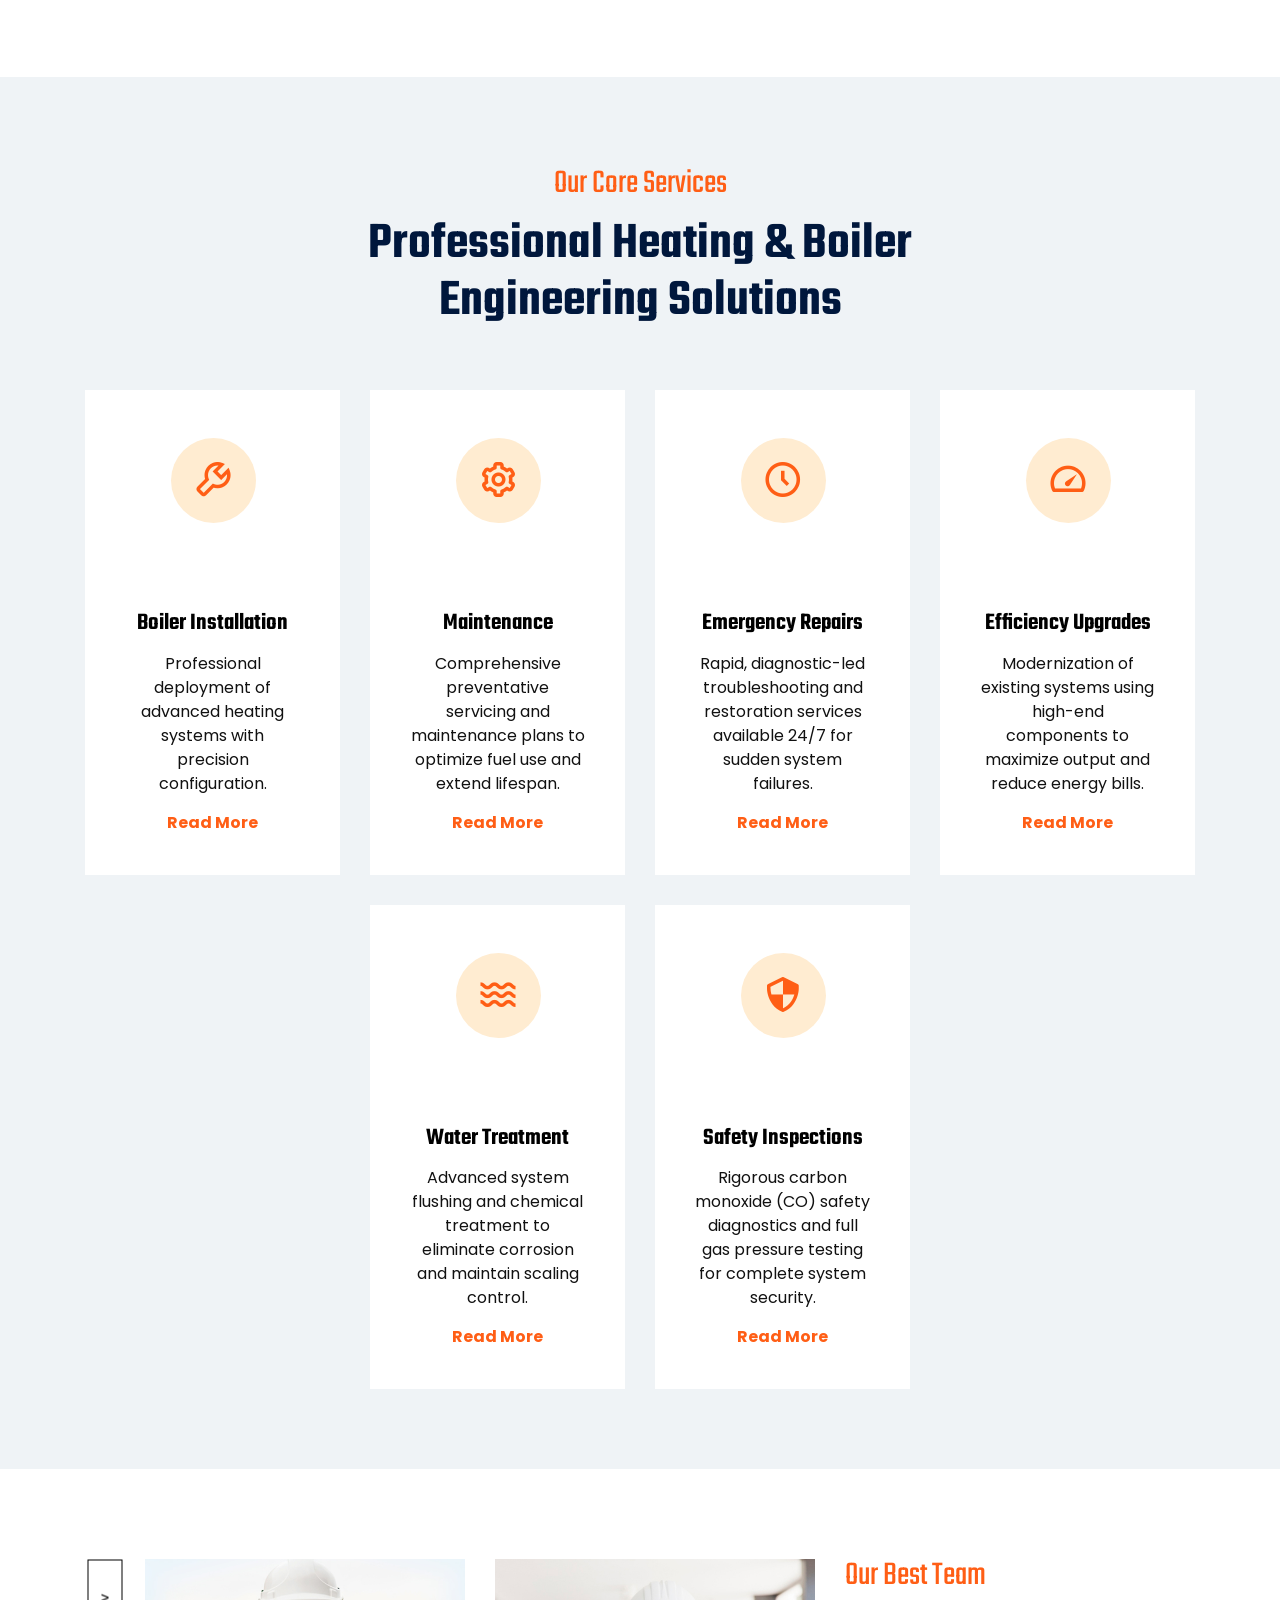
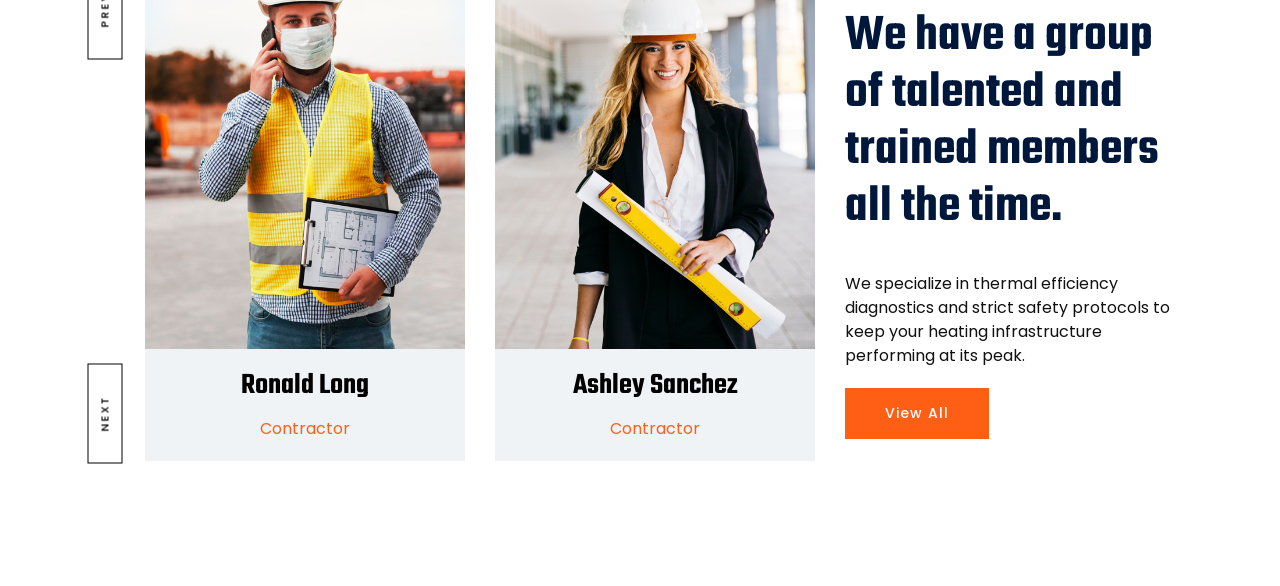
==== commit 9cfba28c: "Service Card Icon Updates" ====
--- a/index.html
+++ b/index.html
@@ -39,6 +39,8 @@
     <link rel="stylesheet" type="text/css" href="css/style.css">
     <!-- FLATICON STYLE SHEET -->
     <link rel="stylesheet" type="text/css" href="css/flaticon.min.css">
+
+    <link href='https://unpkg.com/boxicons@2.1.4/css/boxicons.min.css' rel='stylesheet'>
 
     <!-- IMAGE POPUP -->
     <link rel="stylesheet" type="text/css" href="css/lc_lightbox.css">
@@ -526,14 +528,44 @@
 
                     <div class="s-section">
                         <div class="row justify-content-center">
-                            <!-- COLUMNS 1: Boiler Installation -->
+
+                            <style>
+                                /* Container Fix for Font Icons */
+                                .wt-icon-box-wraper.circle-bg .icon-lg {
+                                    display: flex !important;
+                                    align-items: center;
+                                    justify-content: center;
+                                    width: 100px;
+                                    height: 100px;
+                                    margin: 0 auto 20px;
+                                    border-radius: 50%;
+                                }
+
+                                .icon-cell i.bx {
+                                    font-size: 42px !important;
+                                    color: #ff5e15 !important;
+                                    display: inline-block;
+                                    line-height: 1;
+                                    vertical-align: middle;
+                                }
+
+                                .service-icon-box-three .wt-icon-box-wraper i.bx {
+                                    transition: transform 0.3s ease, color 0.3s ease;
+                                }
+
+                                .service-icon-box-three:hover .wt-icon-box-wraper i.bx {
+                                    color: #fff !important;
+                                    transform: scale(1.1);
+                                }
+                            </style>
                             <div class="col-lg-3 col-md-6 col-sm-6 m-b30">
                                 <div class="service-icon-box-three shadow-bx text-center" data-service="installation">
 
                                     <div class="wt-icon-box-wraper circle-bg scale-up-center">
                                         <div class="icon-lg inline-icon">
-                                            <span class="icon-cell"><img src="images/home-11/icon/pic-1.png"
-                                                    alt="Boiler Installation"></span>
+                                            <span class="icon-cell">
+                                                <i class="bx bx-wrench"></i>
+                                            </span>
                                         </div>
                                     </div>
 
@@ -543,8 +575,8 @@
                                     </div>
 
                                     <div class="service-icon-box-content">
-                                        <p>Professional deployment of advanced heating systems with
-                                            precision configuration.</p>
+                                        <p>Professional deployment of advanced heating systems with precision
+                                            configuration.</p>
                                         <a href="javascript:;"
                                             class="site-button-link site-text-primary open-modal-link">Read More</a>
                                     </div>
@@ -552,19 +584,20 @@
                                 </div>
                             </div>
 
-                            <!-- COLUMNS 2: Routine Maintenance -->
                             <div class="col-lg-3 col-md-6 col-sm-6 m-b30">
                                 <div class="service-icon-box-three shadow-bx text-center" data-service="maintenance">
 
                                     <div class="wt-icon-box-wraper circle-bg scale-up-center">
                                         <div class="icon-lg inline-icon">
-                                            <span class="icon-cell"><img src="images/home-11/icon/pic-2.png"
-                                                    alt="Routine Maintenance"></span>
+                                            <span class="icon-cell">
+                                                <i class="bx bx-cog"></i>
+                                            </span>
                                         </div>
                                     </div>
 
                                     <div class="service-icon-box-title">
-                                        <h3 class="wt-title"><a href="javascript:;" class="open-modal-link">Maintenance</a></h3>
+                                        <h3 class="wt-title"><a href="javascript:;"
+                                                class="open-modal-link">Maintenance</a></h3>
                                     </div>
 
                                     <div class="service-icon-box-content">
@@ -577,14 +610,14 @@
                                 </div>
                             </div>
 
-                            <!-- COLUMNS 3: Emergency Repairs -->
                             <div class="col-lg-3 col-md-6 col-sm-6 m-b30">
                                 <div class="service-icon-box-three shadow-bx text-center" data-service="repairs">
 
                                     <div class="wt-icon-box-wraper circle-bg scale-up-center">
                                         <div class="icon-lg inline-icon">
-                                            <span class="icon-cell"><img src="images/home-11/icon/pic-3.png"
-                                                    alt="Emergency Repairs"></span>
+                                            <span class="icon-cell">
+                                                <i class="bx bx-time-five"></i>
+                                            </span>
                                         </div>
                                     </div>
 
@@ -603,14 +636,14 @@
                                 </div>
                             </div>
 
-                            <!-- COLUMNS 4: Efficiency Upgrades -->
                             <div class="col-lg-3 col-md-6 col-sm-6 m-b30">
                                 <div class="service-icon-box-three shadow-bx text-center" data-service="upgrades">
 
                                     <div class="wt-icon-box-wraper circle-bg scale-up-center">
                                         <div class="icon-lg inline-icon">
-                                            <span class="icon-cell"><img src="images/home-11/icon/pic-4.png"
-                                                    alt="Efficiency Upgrades"></span>
+                                            <span class="icon-cell">
+                                                <i class="bx bx-tachometer"></i>
+                                            </span>
                                         </div>
                                     </div>
 
@@ -629,15 +662,15 @@
                                 </div>
                             </div>
 
-                            <!-- COLUMNS 5: Water Treatment -->
                             <div class="col-lg-3 col-md-6 col-sm-6 m-b30">
                                 <div class="service-icon-box-three shadow-bx text-center"
                                     data-service="water_treatment">
 
                                     <div class="wt-icon-box-wraper circle-bg scale-up-center">
                                         <div class="icon-lg inline-icon">
-                                            <span class="icon-cell"><img src="images/home-11/icon/pic-2.png"
-                                                    alt="Water Treatment"></span>
+                                            <span class="icon-cell">
+                                                <i class="bx bx-water"></i>
+                                            </span>
                                         </div>
                                     </div>
 
@@ -647,8 +680,8 @@
                                     </div>
 
                                     <div class="service-icon-box-content">
-                                        <p>Advanced system flushing and chemical treatment to eliminate
-                                            corrosion and maintain scaling control.</p>
+                                        <p>Advanced system flushing and chemical treatment to eliminate corrosion and
+                                            maintain scaling control.</p>
                                         <a href="javascript:;"
                                             class="site-button-link site-text-primary open-modal-link">Read More</a>
                                     </div>
@@ -656,14 +689,14 @@
                                 </div>
                             </div>
 
-                            <!-- COLUMNS 6: Safety Inspections -->
                             <div class="col-lg-3 col-md-6 col-sm-6 m-b30">
                                 <div class="service-icon-box-three shadow-bx text-center" data-service="inspections">
 
                                     <div class="wt-icon-box-wraper circle-bg scale-up-center">
                                         <div class="icon-lg inline-icon">
-                                            <span class="icon-cell"><img src="images/home-11/icon/pic-4.png"
-                                                    alt="Safety Inspections"></span>
+                                            <span class="icon-cell">
+                                                <i class="bx bx-shield-quarter"></i>
+                                            </span>
                                         </div>
                                     </div>
 
@@ -863,6 +896,178 @@
             </div>
             <!-- INTRO SECTION END -->
 
+            <!-- OUR TEAM START -->
+            <div class="section-full p-t90 p-b50 bg-white">
+
+                <div class="container">
+                    <div class="section-content">
+                        <div class="row justify-content-center d-flex">
+
+                            <div class="col-xl-8 col-lg-7 col-md-12 m-b30">
+                                <div class="team-carousel-wraper">
+                                    <div class="owl-carousel team-carousel owl-btn-bottom-left">
+
+                                        <div class="item">
+
+                                            <div class="wt-team-2">
+
+                                                <div class="wt-media">
+                                                    <img src="images/home-11/team/pic1.jpg" alt="">
+                                                    <div class="team-social-center">
+                                                        <ul class="team-social-icon">
+                                                            <li><a href="https://www.facebook.com/"><i
+                                                                        class="fa-brands fa-facebook-f"></i></a></li>
+                                                            <li><a href="https://x.com/"><i
+                                                                        class="fa-brands fa-x-twitter"></i></a></li>
+                                                            <li><a href="https://www.linkedin.com/"><i
+                                                                        class="fa-brands fa-linkedin-in"></i></a></li>
+                                                            <li><a href="https://www.pinterest.com/"><i
+                                                                        class="fa-brands fa-pinterest-p"></i></a></li>
+                                                            <li><a href="https://www.behance.net"><i
+                                                                        class="fa-brands fa-behance"></i></a></li>
+                                                        </ul>
+                                                    </div>
+                                                </div>
+
+                                                <div class="wt-info">
+                                                    <div class="team-detail  text-center">
+                                                        <h3 class="m-t0 m-b15"><a href="our-team-detail.html">Ronald
+                                                                Long</a></h3>
+                                                        <p>Contractor</p>
+                                                    </div>
+                                                </div>
+
+                                            </div>
+
+                                        </div>
+
+                                        <div class="item">
+
+                                            <div class="wt-team-2">
+
+                                                <div class="wt-media">
+                                                    <img src="images/home-11/team/pic2.jpg" alt="">
+                                                    <div class="team-social-center">
+                                                        <ul class="team-social-icon">
+                                                            <li><a href="https://www.facebook.com/"><i
+                                                                        class="fa-brands fa-facebook-f"></i></a></li>
+                                                            <li><a href="https://x.com/"><i
+                                                                        class="fa-brands fa-x-twitter"></i></a></li>
+                                                            <li><a href="https://www.linkedin.com/"><i
+                                                                        class="fa-brands fa-linkedin-in"></i></a></li>
+                                                            <li><a href="https://www.pinterest.com/"><i
+                                                                        class="fa-brands fa-pinterest-p"></i></a></li>
+                                                            <li><a href="https://www.behance.net"><i
+                                                                        class="fa-brands fa-behance"></i></a></li>
+                                                        </ul>
+                                                    </div>
+                                                </div>
+
+                                                <div class="wt-info">
+                                                    <div class="team-detail  text-center">
+                                                        <h3 class="m-t0 m-b15"><a href="our-team-detail.html">Ashley
+                                                                Sanchez</a></h3>
+                                                        <p>Contractor</p>
+                                                    </div>
+                                                </div>
+
+                                            </div>
+
+                                        </div>
+
+                                        <div class="item">
+
+                                            <div class="wt-team-2">
+
+                                                <div class="wt-media">
+                                                    <img src="images/home-11/team/pic3.jpg" alt="">
+                                                    <div class="team-social-center">
+                                                        <ul class="team-social-icon">
+                                                            <li><a href="https://www.facebook.com/"><i
+                                                                        class="fa-brands fa-facebook-f"></i></a></li>
+                                                            <li><a href="https://x.com/"><i
+                                                                        class="fa-brands fa-x-twitter"></i></a></li>
+                                                            <li><a href="https://www.linkedin.com/"><i
+                                                                        class="fa-brands fa-linkedin-in"></i></a></li>
+                                                            <li><a href="https://www.pinterest.com/"><i
+                                                                        class="fa-brands fa-pinterest-p"></i></a></li>
+                                                            <li><a href="https://www.behance.net"><i
+                                                                        class="fa-brands fa-behance"></i></a></li>
+                                                        </ul>
+                                                    </div>
+                                                </div>
+
+                                                <div class="wt-info">
+                                                    <div class="team-detail  text-center">
+                                                        <h3 class="m-t0 m-b15"><a href="our-team-detail.html">Juliana
+                                                                Bryant</a></h3>
+                                                        <p>Contractor</p>
+                                                    </div>
+                                                </div>
+
+                                            </div>
+
+                                        </div>
+
+                                        <div class="item">
+
+                                            <div class="wt-team-2">
+
+                                                <div class="wt-media">
+                                                    <img src="images/home-11/team/pic4.jpg" alt="">
+                                                    <div class="team-social-center">
+                                                        <ul class="team-social-icon">
+                                                            <li><a href="https://www.facebook.com/"><i
+                                                                        class="fa-brands fa-facebook-f"></i></a></li>
+                                                            <li><a href="https://x.com/"><i
+                                                                        class="fa-brands fa-x-twitter"></i></a></li>
+                                                            <li><a href="https://www.linkedin.com/"><i
+                                                                        class="fa-brands fa-linkedin-in"></i></a></li>
+                                                            <li><a href="https://www.pinterest.com/"><i
+                                                                        class="fa-brands fa-pinterest-p"></i></a></li>
+                                                            <li><a href="https://www.behance.net"><i
+                                                                        class="fa-brands fa-behance"></i></a></li>
+                                                        </ul>
+                                                    </div>
+                                                </div>
+
+                                                <div class="wt-info">
+                                                    <div class="team-detail  text-center">
+                                                        <h3 class="m-t0 m-b15"><a href="our-team-detail.html">Shirley
+                                                                Gibson</a></h3>
+                                                        <p>Contractor</p>
+                                                    </div>
+                                                </div>
+
+                                            </div>
+
+                                        </div>
+
+                                    </div>
+                                </div>
+                            </div>
+
+                            <div class="col-xl-4 col-lg-5 col-md-12 m-b30">
+                                <!-- TITLE START-->
+                                <div class="section-head left wt-small-separator-outer">
+                                    <div class="wt-small-separator site-text-primary">
+                                        <div>Our Best Team</div>
+                                    </div>
+                                    <h2 class="wt-title">We have a group of talented and trained members all the time.
+                                    </h2>
+                                    <p>We specialize in thermal efficiency diagnostics and strict safety protocols to
+                                        keep your heating infrastructure performing at its peak.</p>
+                                    <a href="our-team.html" class="site-button site-btn-effect">View All</a>
+                                </div>
+                                <!-- TITLE END-->
+                            </div>
+                        </div>
+                    </div>
+                </div>
+
+            </div>
+            <!-- OUR TEAM SECTION END -->
+
             <!-- BUTTON TOP START -->
             <button class="scroltop"><span class="fa fa-angle-up  relative" id="btn-vibrate"></span></button>
 
@@ -871,7 +1076,7 @@
         </div>
 
         <!-- LOADING AREA START ===== -->
-        <div class="loading-area">
+        <!-- <div class="loading-area">
             <div class="loading-box"></div>
             <div class="loading-pic">
 
@@ -894,7 +1099,7 @@
                     <span class="block-16"></span>
                 </div>
             </div>
-        </div>
+        </div> -->
         <!-- LOADING AREA  END ====== -->
 
         <!-- JAVASCRIPT  FILES -->
--- a/css/style.css
+++ b/css/style.css
@@ -19067,7 +19067,7 @@
 	border-radius: 50%;
 	background-color: #ffecd1;
 	z-index: -1;
-	top: 5px;
+	top: 8px;
 	left: 50%;
 	margin-left: -42px;
 }
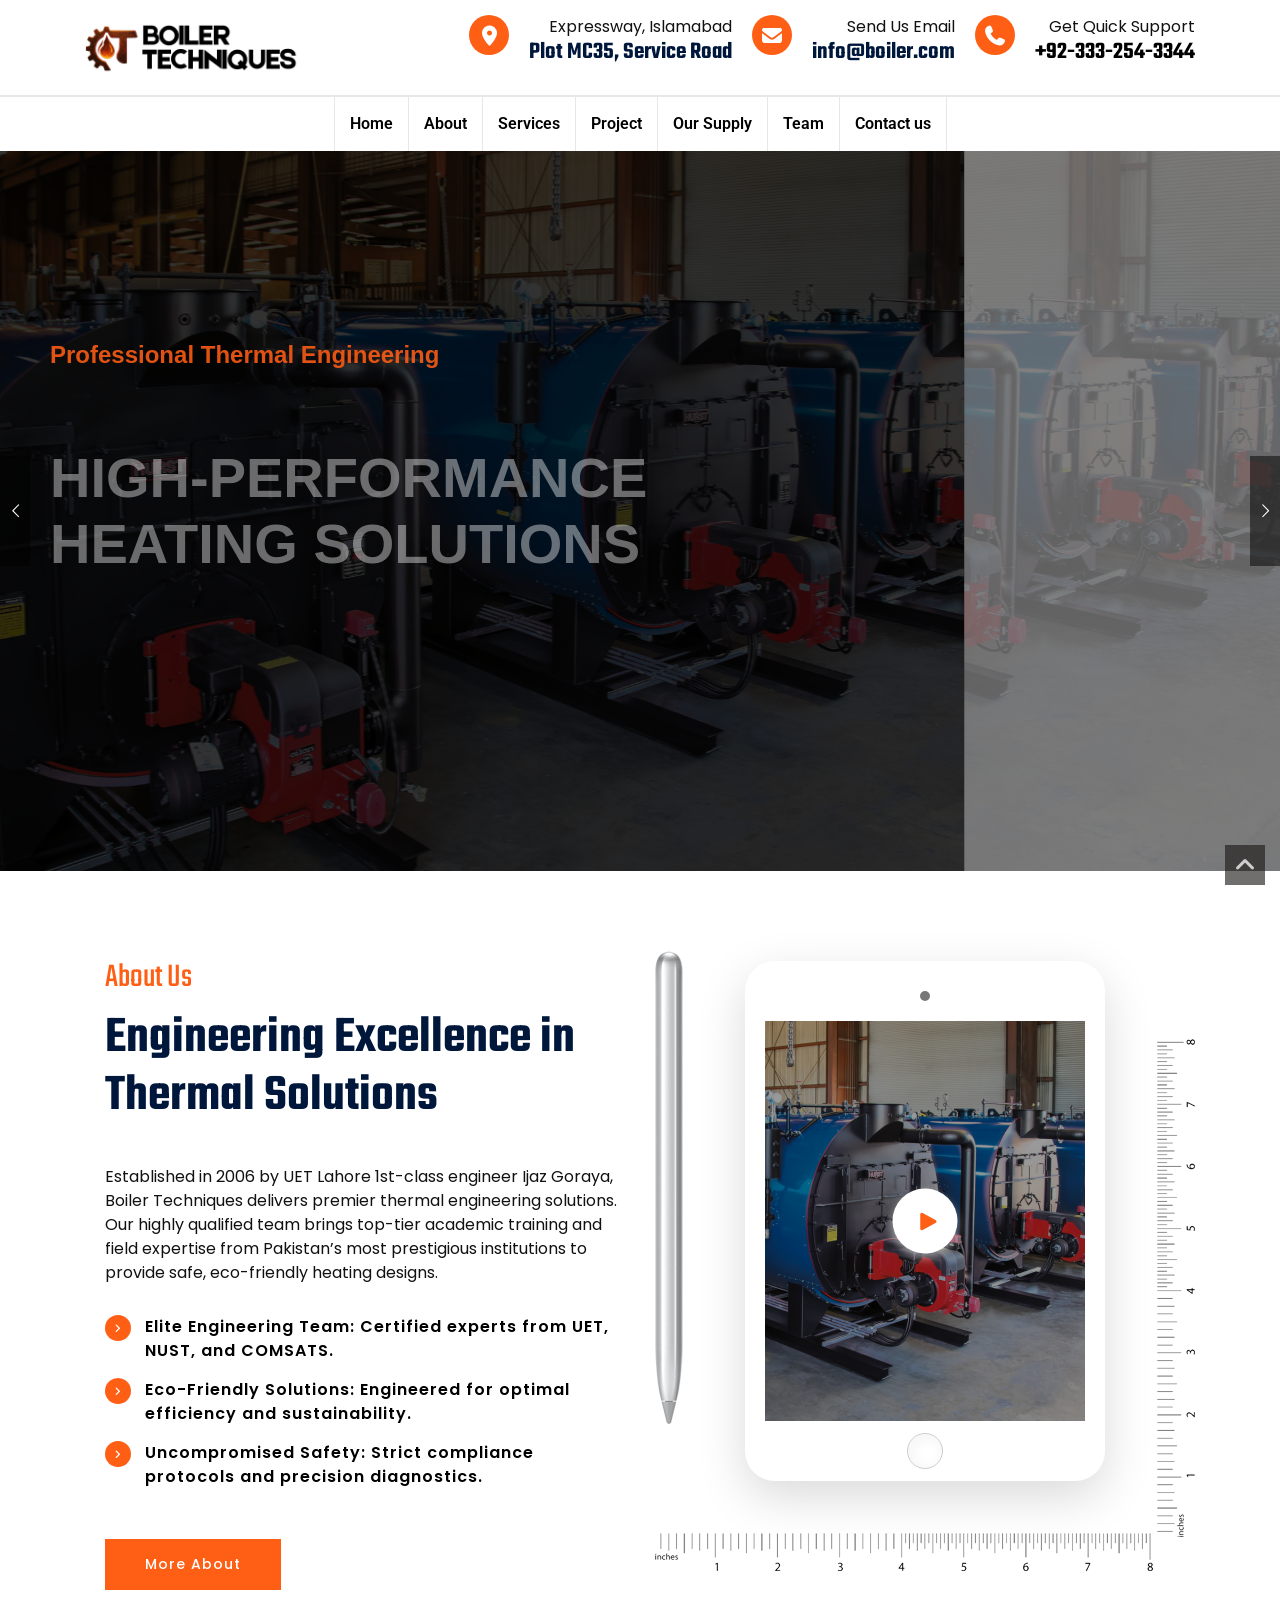
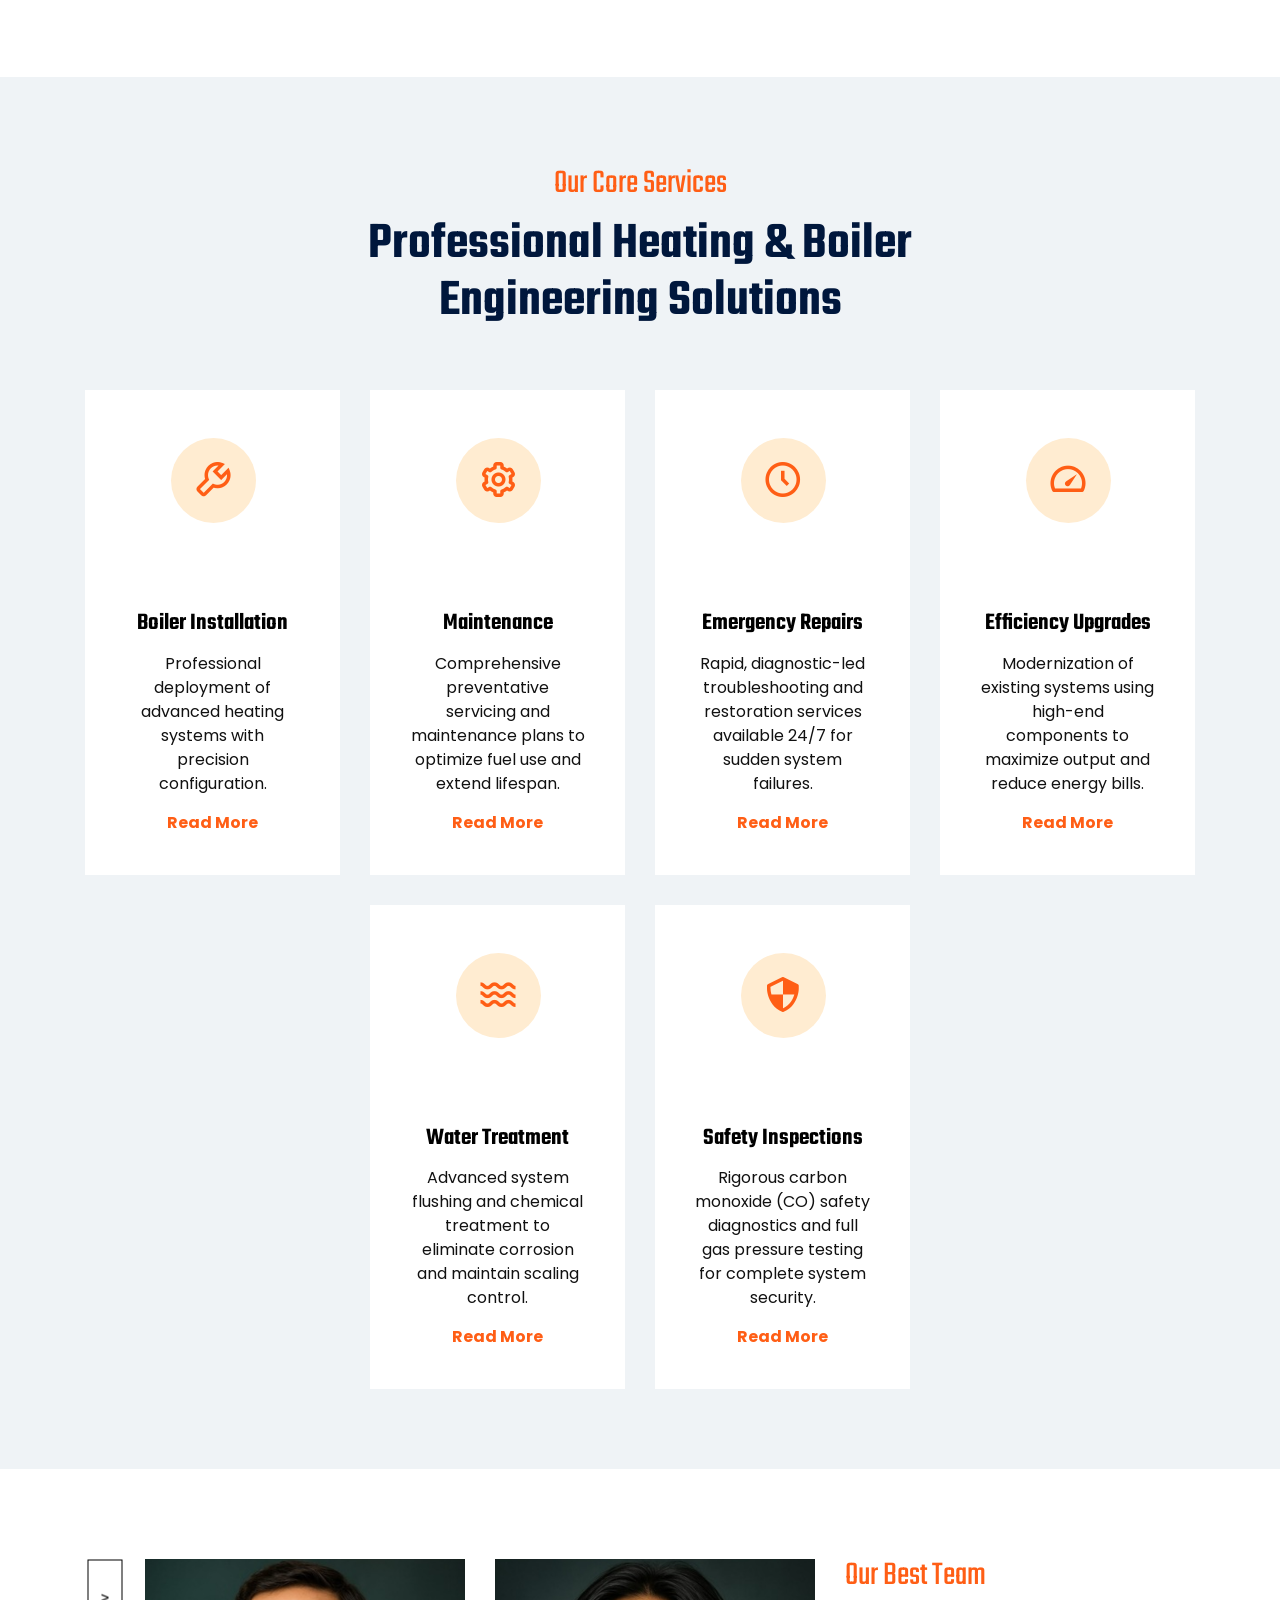
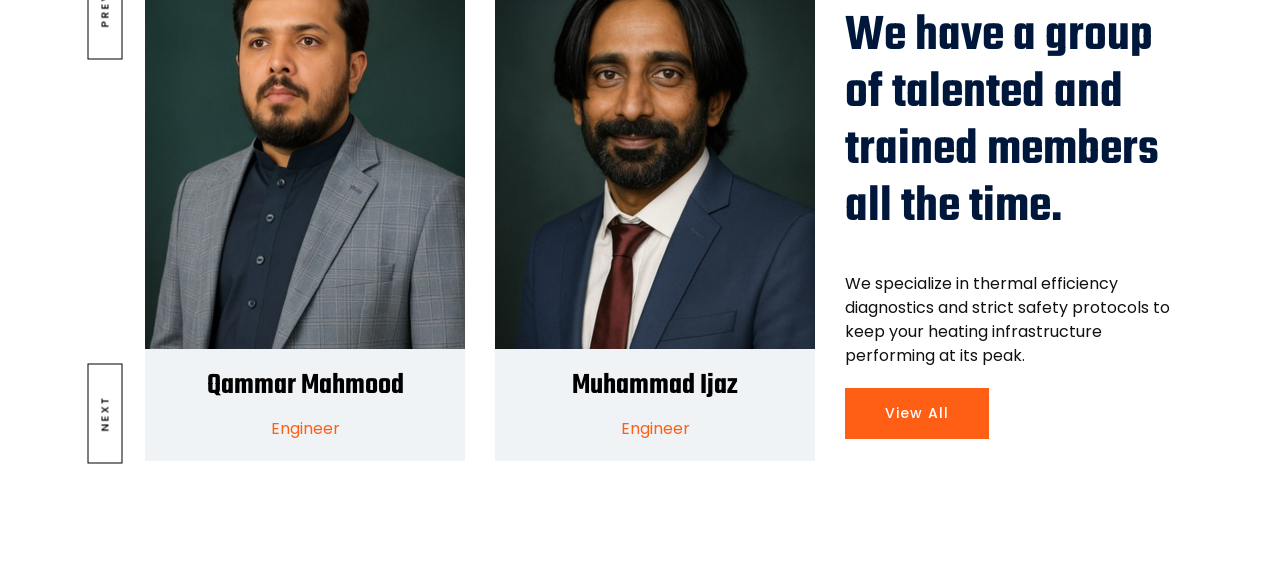
==== commit 6a1eaa9d: "Team Section complete" ====
--- a/index.html
+++ b/index.html
@@ -558,6 +558,7 @@
                                     transform: scale(1.1);
                                 }
                             </style>
+
                             <div class="col-lg-3 col-md-6 col-sm-6 m-b30">
                                 <div class="service-icon-box-three shadow-bx text-center" data-service="installation">
 
@@ -912,7 +913,7 @@
                                             <div class="wt-team-2">
 
                                                 <div class="wt-media">
-                                                    <img src="images/home-11/team/pic1.jpg" alt="">
+                                                    <img src="images/home-11/team/1.png" alt="">
                                                     <div class="team-social-center">
                                                         <ul class="team-social-icon">
                                                             <li><a href="https://www.facebook.com/"><i
@@ -921,19 +922,17 @@
                                                                         class="fa-brands fa-x-twitter"></i></a></li>
                                                             <li><a href="https://www.linkedin.com/"><i
                                                                         class="fa-brands fa-linkedin-in"></i></a></li>
-                                                            <li><a href="https://www.pinterest.com/"><i
-                                                                        class="fa-brands fa-pinterest-p"></i></a></li>
                                                             <li><a href="https://www.behance.net"><i
-                                                                        class="fa-brands fa-behance"></i></a></li>
+                                                                        class="fa-brands fa-instagram"></i></a></li>
                                                         </ul>
                                                     </div>
                                                 </div>
 
                                                 <div class="wt-info">
                                                     <div class="team-detail  text-center">
-                                                        <h3 class="m-t0 m-b15"><a href="our-team-detail.html">Ronald
-                                                                Long</a></h3>
-                                                        <p>Contractor</p>
+                                                        <h3 class="m-t0 m-b15"><a href="our-team-detail.html">Qammar
+                                                                Mahmood</a></h3>
+                                                        <p>Engineer</p>
                                                     </div>
                                                 </div>
 
@@ -946,7 +945,7 @@
                                             <div class="wt-team-2">
 
                                                 <div class="wt-media">
-                                                    <img src="images/home-11/team/pic2.jpg" alt="">
+                                                    <img src="images/home-11/team/2.png" alt="">
                                                     <div class="team-social-center">
                                                         <ul class="team-social-icon">
                                                             <li><a href="https://www.facebook.com/"><i
@@ -955,19 +954,17 @@
                                                                         class="fa-brands fa-x-twitter"></i></a></li>
                                                             <li><a href="https://www.linkedin.com/"><i
                                                                         class="fa-brands fa-linkedin-in"></i></a></li>
-                                                            <li><a href="https://www.pinterest.com/"><i
-                                                                        class="fa-brands fa-pinterest-p"></i></a></li>
                                                             <li><a href="https://www.behance.net"><i
-                                                                        class="fa-brands fa-behance"></i></a></li>
+                                                                        class="fa-brands fa-instagram"></i></a></li>
                                                         </ul>
                                                     </div>
                                                 </div>
 
                                                 <div class="wt-info">
                                                     <div class="team-detail  text-center">
-                                                        <h3 class="m-t0 m-b15"><a href="our-team-detail.html">Ashley
-                                                                Sanchez</a></h3>
-                                                        <p>Contractor</p>
+                                                        <h3 class="m-t0 m-b15"><a href="our-team-detail.html">Muhammad
+                                                                Ijaz</a></h3>
+                                                        <p>Engineer</p>
                                                     </div>
                                                 </div>
 
@@ -980,7 +977,7 @@
                                             <div class="wt-team-2">
 
                                                 <div class="wt-media">
-                                                    <img src="images/home-11/team/pic3.jpg" alt="">
+                                                    <img src="images/home-11/team/3.png" alt="">
                                                     <div class="team-social-center">
                                                         <ul class="team-social-icon">
                                                             <li><a href="https://www.facebook.com/"><i
@@ -989,19 +986,17 @@
                                                                         class="fa-brands fa-x-twitter"></i></a></li>
                                                             <li><a href="https://www.linkedin.com/"><i
                                                                         class="fa-brands fa-linkedin-in"></i></a></li>
-                                                            <li><a href="https://www.pinterest.com/"><i
-                                                                        class="fa-brands fa-pinterest-p"></i></a></li>
                                                             <li><a href="https://www.behance.net"><i
-                                                                        class="fa-brands fa-behance"></i></a></li>
+                                                                        class="fa-brands fa-instagram"></i></a></li>
                                                         </ul>
                                                     </div>
                                                 </div>
 
                                                 <div class="wt-info">
                                                     <div class="team-detail  text-center">
-                                                        <h3 class="m-t0 m-b15"><a href="our-team-detail.html">Juliana
-                                                                Bryant</a></h3>
-                                                        <p>Contractor</p>
+                                                        <h3 class="m-t0 m-b15"><a href="our-team-detail.html">Qammar
+                                                                Mahmood</a></h3>
+                                                        <p>Engineer</p>
                                                     </div>
                                                 </div>
 
@@ -1009,7 +1004,7 @@
 
                                         </div>
 
-                                        <div class="item">
+                                        <!-- <div class="item">
 
                                             <div class="wt-team-2">
 
@@ -1041,7 +1036,7 @@
 
                                             </div>
 
-                                        </div>
+                                        </div> -->
 
                                     </div>
                                 </div>
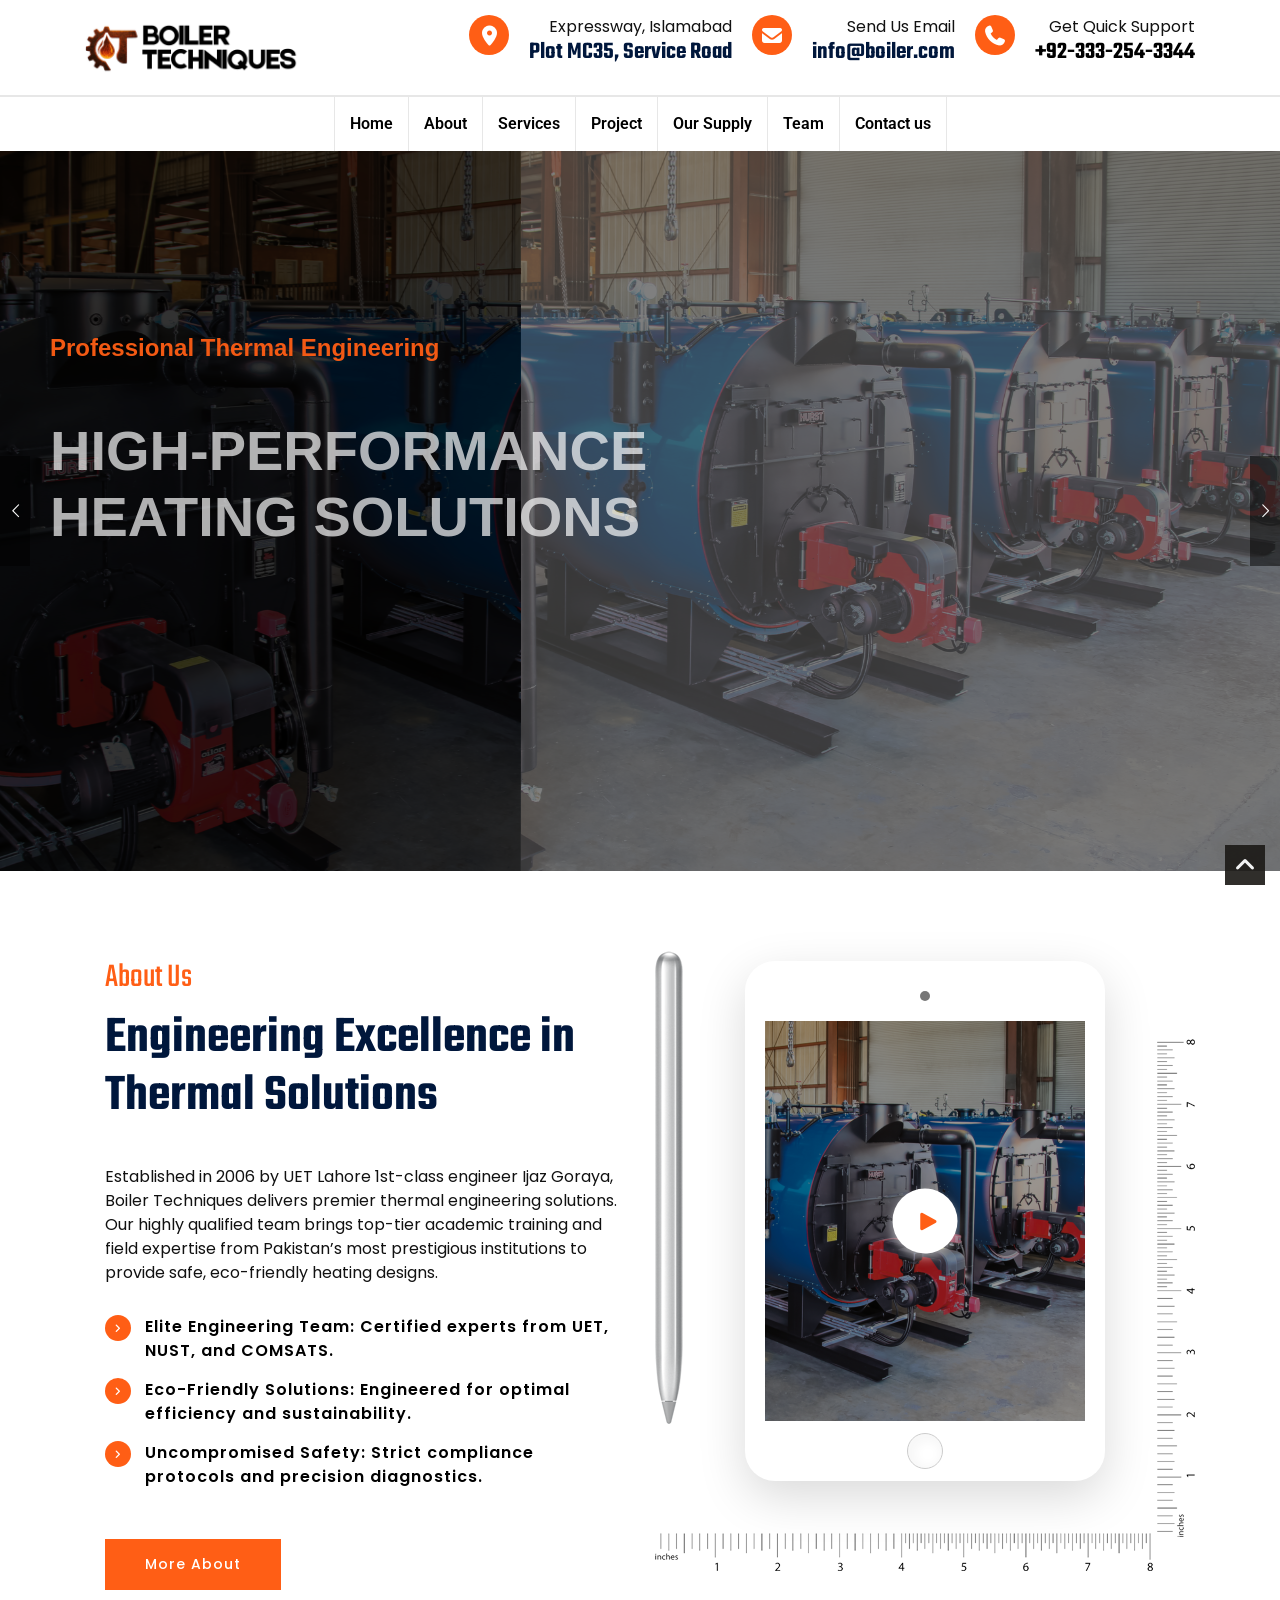
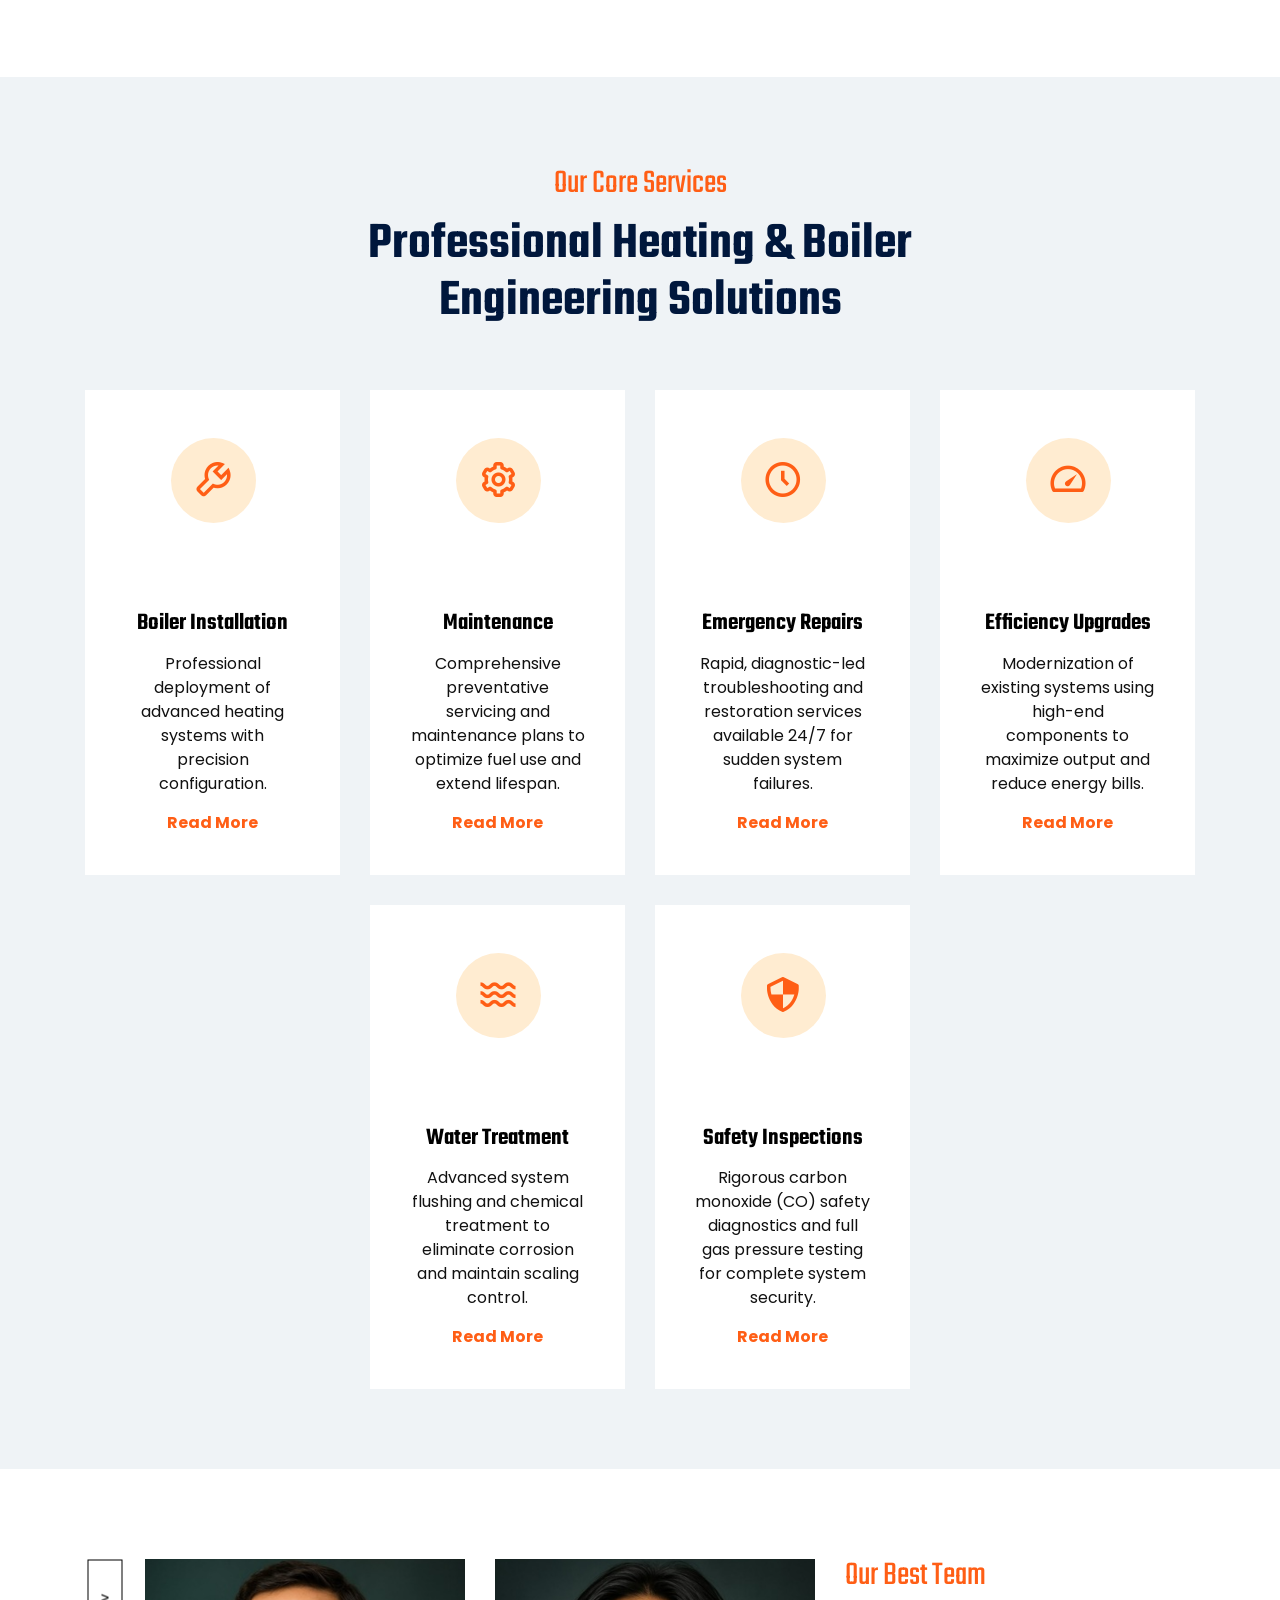
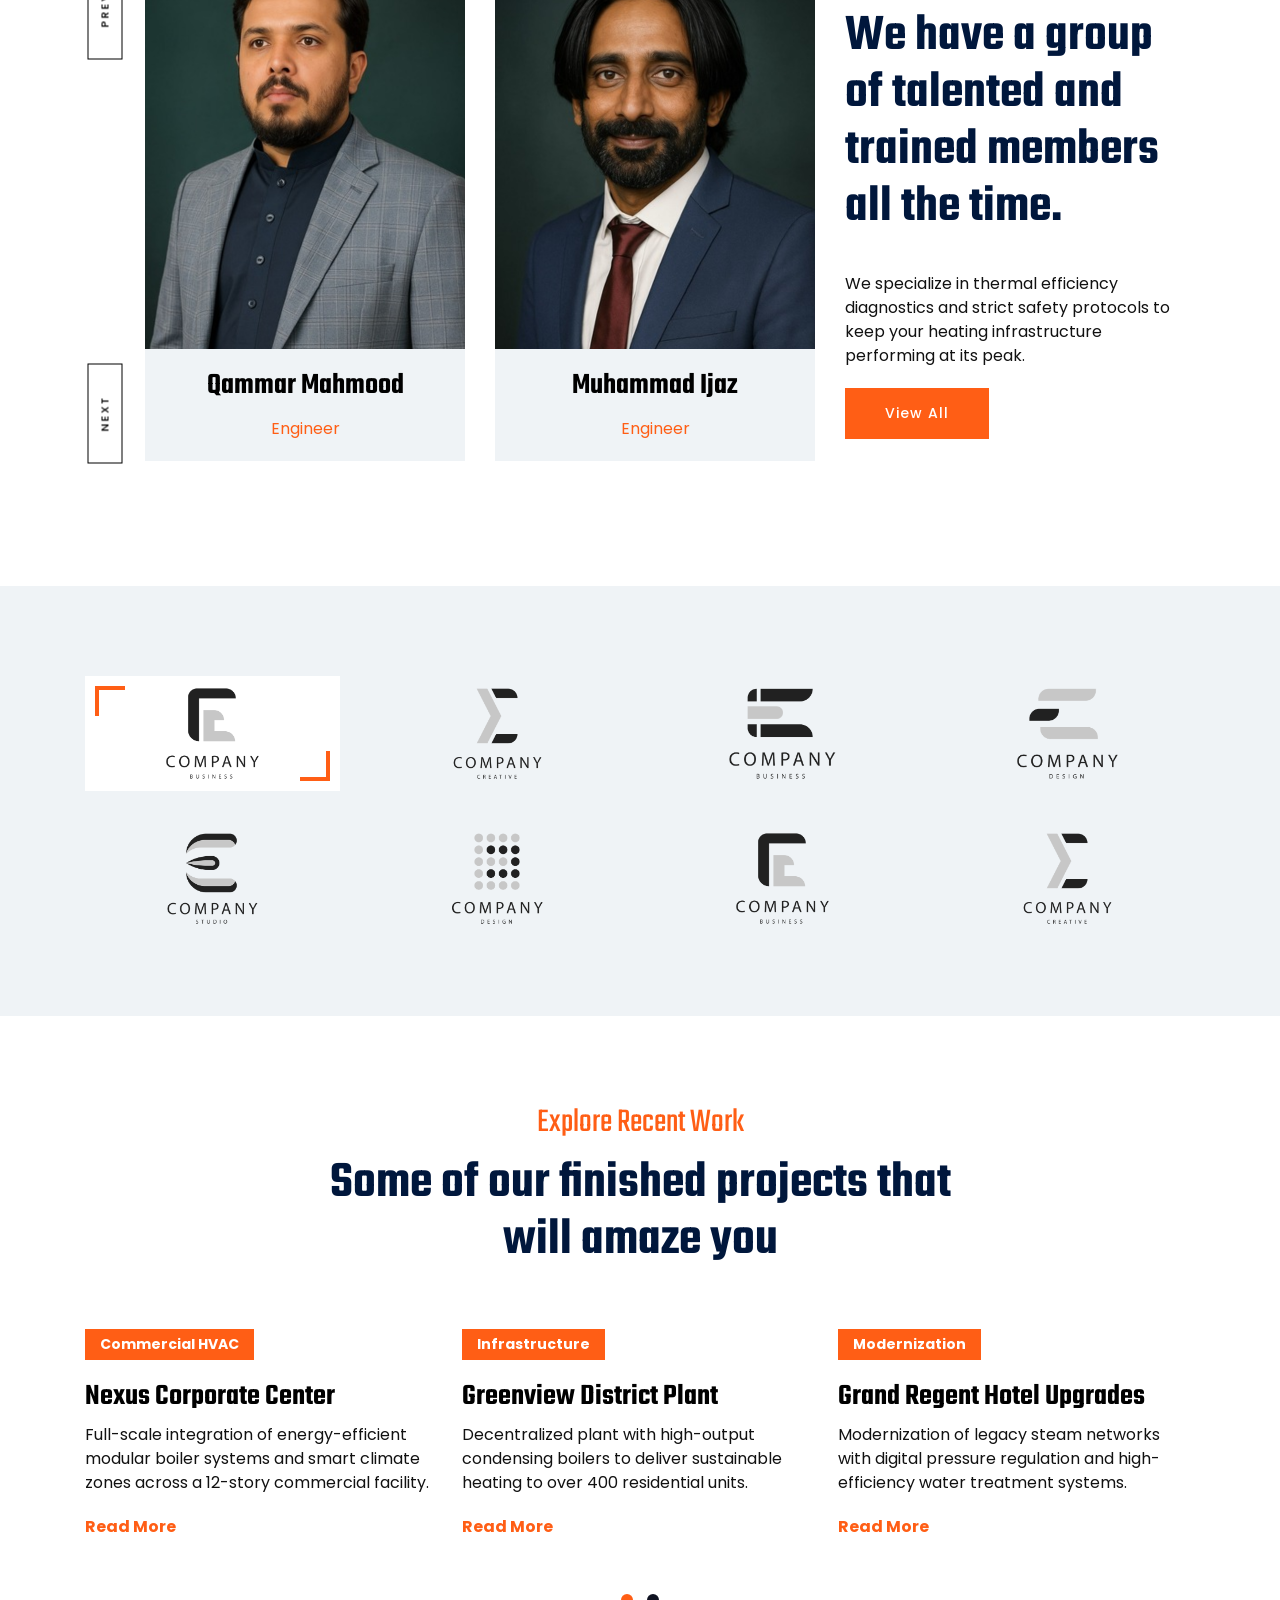
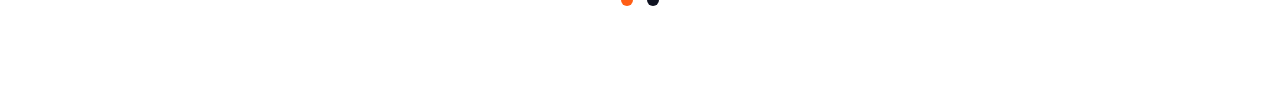
==== commit ab48c91b: "Projects section built" ====
--- a/index.html
+++ b/index.html
@@ -153,10 +153,10 @@
                                         class="nav-animation header-nav navbar-collapse collapse d-flex justify-content-between">
 
                                         <ul class=" nav navbar-nav d-flex" style="margin: auto;">
-                                            <li><a href="javascript:;">Home</a></li>
-
-                                            <li><a href="javascript:;">About</a></li>
-                                            <li><a href="javascript:;">Services</a>
+                                            <li><a href="">Home</a></li>
+
+                                            <li><a href="#about">About</a></li>
+                                            <li><a href="#services">Services</a>
                                                 <ul class="sub-menu">
                                                     <li><a href="">Boiler Installation</a></li>
                                                     <li><a href="">Routine Maintenance</a></li>
@@ -166,7 +166,7 @@
                                                     <li><a href="">Safety Inspections</a></li>
                                                 </ul>
                                             </li>
-                                            <li><a href="javascript:;">Project</a></li>
+                                            <li><a href="#projects">Project</a></li>
                                             <li><a href="javascript:;">Our Supply</a>
                                                 <ul class="sub-menu">
                                                     <li><a href="">Fire Protection</a></li>
@@ -176,8 +176,8 @@
                                                     <li><a href="">Control Valves</a></li>
                                                 </ul>
                                             </li>
-                                            <li><a href="javascript:;">Team</a></li>
-                                            <li><a href="">Contact us</a></li>
+                                            <li><a href="#team">Team</a></li>
+                                            <li><a href="#contact">Contact us</a></li>
                                         </ul>
 
                                     </div>
@@ -443,7 +443,7 @@
             <!-- SLIDER END -->
 
             <!-- ABOUT ONE SECTION START -->
-            <div class="section-full p-t90 p-b50 bg-no-repeat bg-bottom-left bg-white">
+            <div class="section-full p-t90 p-b50 bg-no-repeat bg-bottom-left bg-white" id="about">
                 <div class="about-section-11">
                     <div class="container">
                         <div class="section-content">
@@ -510,7 +510,7 @@
             <!-- ABOUT ONE SECTION END -->
 
             <!-- INTRO SECTION START -->
-            <div class="section-full p-t90 p-b50 bg-gray">
+            <div class="section-full p-t90 p-b50 bg-gray" id="services">
 
                 <div class="container">
 
@@ -898,7 +898,7 @@
             <!-- INTRO SECTION END -->
 
             <!-- OUR TEAM START -->
-            <div class="section-full p-t90 p-b50 bg-white">
+            <div class="section-full p-t90 p-b50 bg-white" id="team">
 
                 <div class="container">
                     <div class="section-content">
@@ -922,7 +922,7 @@
                                                                         class="fa-brands fa-x-twitter"></i></a></li>
                                                             <li><a href="https://www.linkedin.com/"><i
                                                                         class="fa-brands fa-linkedin-in"></i></a></li>
-                                                            <li><a href="https://www.behance.net"><i
+                                                            <li><a href="https://www.instagram.com"><i
                                                                         class="fa-brands fa-instagram"></i></a></li>
                                                         </ul>
                                                     </div>
@@ -954,7 +954,7 @@
                                                                         class="fa-brands fa-x-twitter"></i></a></li>
                                                             <li><a href="https://www.linkedin.com/"><i
                                                                         class="fa-brands fa-linkedin-in"></i></a></li>
-                                                            <li><a href="https://www.behance.net"><i
+                                                            <li><a href="https://www.instagram.com"><i
                                                                         class="fa-brands fa-instagram"></i></a></li>
                                                         </ul>
                                                     </div>
@@ -986,7 +986,7 @@
                                                                         class="fa-brands fa-x-twitter"></i></a></li>
                                                             <li><a href="https://www.linkedin.com/"><i
                                                                         class="fa-brands fa-linkedin-in"></i></a></li>
-                                                            <li><a href="https://www.behance.net"><i
+                                                            <li><a href="https://www.instagram.com"><i
                                                                         class="fa-brands fa-instagram"></i></a></li>
                                                         </ul>
                                                     </div>
@@ -1020,7 +1020,7 @@
                                                                         class="fa-brands fa-linkedin-in"></i></a></li>
                                                             <li><a href="https://www.pinterest.com/"><i
                                                                         class="fa-brands fa-pinterest-p"></i></a></li>
-                                                            <li><a href="https://www.behance.net"><i
+                                                            <li><a href="https://www.instagram.com"><i
                                                                         class="fa-brands fa-behance"></i></a></li>
                                                         </ul>
                                                     </div>
@@ -1062,6 +1062,242 @@
 
             </div>
             <!-- OUR TEAM SECTION END -->
+
+
+            <!-- CLIENT LOGO SECTION START -->
+            <div class="section-full bg-gray p-t90 p-b50">
+                <div class="container">
+                    <div class="section-content client-logo2 ">
+                        <div class="row justify-content-center">
+                            <div class=" col-lg-3 col-md-4 col-sm-4 col-6">
+                                <a href="#" class="wt-img-effect client-logo2-media active">
+                                    <img src="images/home-11/client-logo/w1.png" alt="">
+                                </a>
+                            </div>
+                            <div class="col-lg-3 col-md-4 col-sm-4 col-6">
+                                <a href="#" class="wt-img-effect client-logo2-media">
+                                    <img src="images/home-11/client-logo/w2.png" alt="">
+                                </a>
+                            </div>
+                            <div class="col-lg-3 col-md-4 col-sm-4 col-6">
+                                <a href="#" class="wt-img-effect client-logo2-media">
+                                    <img src="images/home-11/client-logo/w3.png" alt="">
+                                </a>
+                            </div>
+                            <div class="col-lg-3 col-md-4 col-sm-4 col-6">
+                                <a href="#" class="wt-img-effect client-logo2-media">
+                                    <img src="images/home-11/client-logo/w4.png" alt="">
+                                </a>
+                            </div>
+                            <div class="col-lg-3 col-md-4 col-sm-4 col-6">
+                                <a href="#" class="wt-img-effect client-logo2-media">
+                                    <img src="images/home-11/client-logo/w5.png" alt="">
+                                </a>
+                            </div>
+                            <div class="col-lg-3 col-md-4 col-sm-4 col-6">
+                                <a href="#" class="wt-img-effect client-logo2-media">
+                                    <img src="images/home-11/client-logo/w6.png" alt="">
+                                </a>
+                            </div>
+                            <div class="col-lg-3 col-md-4 col-sm-4 col-6">
+                                <a href="#" class="wt-img-effect client-logo2-media">
+                                    <img src="images/home-11/client-logo/w1.png" alt="">
+                                </a>
+                            </div>
+                            <div class="col-lg-3 col-md-4  col-sm-4 col-6">
+                                <a href="#" class="wt-img-effect client-logo2-media">
+                                    <img src="images/home-11/client-logo/w2.png" alt="">
+                                </a>
+                            </div>
+
+                        </div>
+                    </div>
+                </div>
+            </div>
+            <!-- CLIENT LOGO  SECTION End -->
+
+
+            <!-- LATEST PRJECTS SLIDER START -->
+            <div class="section-full p-t90 p-b50 p-lr30 project-style-new ">
+
+                <div class="container">
+
+                    <!-- TITLE START-->
+                    <div class="section-head center wt-small-separator-outer">
+                        <div class="wt-small-separator site-text-primary">
+                            <div>Explore Recent Work</div>
+                        </div>
+                        <h2>Some of our finished projects that will amaze you</h2>
+                    </div>
+                    <!-- TITLE END-->
+
+                </div>
+
+                <!-- IMAGE CAROUSEL START -->
+                <div class="section-content">
+                    <div class="container">
+                        <div class="owl-carousel project-carousel  owl-btn-vertical-center m-b30">
+                            <!-- COLUMNS 1 -->
+                            <div class="item">
+                                <div class="project-new-2">
+                                    <div class="wt-img-effect">
+                                        <img src="https://placehold.co/720x780" alt="">
+                                        <div class="project-view">
+                                            <a class="elem pic-long project-view-btn"
+                                                href="https://placehold.co/720x780" title=""
+                                                data-lcl-txt="" data-lcl-author=""
+                                                data-lcl-thumb="https://placehold.co/720x780">
+                                                <i class="fa fa-search-plus"></i>
+                                            </a>
+                                        </div>
+                                    </div>
+                                    <div class="project-new-content2">
+                                        <span class="project-new-category">Commercial HVAC</span>
+                                        <h3 class="wt-title"><a href="#">Nexus Corporate
+                                                Center</a></h3>
+                                        <p>Full-scale integration of energy-efficient modular boiler systems and smart
+                                            climate zones across a 12-story commercial facility.</p>
+                                        <a href="#" class="site-button-link site-text-primary">Read
+                                            More</a>
+                                    </div>
+                                </div>
+                            </div>
+                            <!-- COLUMNS 2 -->
+                            <div class="item">
+                                <div class="project-new-2">
+                                    <div class="wt-img-effect">
+                                        <img src="https://placehold.co/720x780" alt="">
+                                        <div class="project-view">
+                                            <a class="elem pic-long project-view-btn"
+                                                href="https://placehold.co/720x780" title=""
+                                                data-lcl-txt="" data-lcl-author=""
+                                                data-lcl-thumb="https://placehold.co/720x780">
+                                                <i class="fa fa-search-plus"></i>
+                                            </a>
+                                        </div>
+                                    </div>
+                                    <div class="project-new-content2">
+                                        <span class="project-new-category">Infrastructure</span>
+                                        <h3 class="wt-title"><a href="#">Greenview District
+                                                Plant</a>
+                                        </h3>
+                                        <p>Decentralized plant with high-output condensing boilers to
+                                            deliver sustainable heating to over 400 residential units.</p>
+                                        <a href="#" class="site-button-link site-text-primary">Read
+                                            More</a>
+                                    </div>
+                                </div>
+                            </div>
+                            <!-- COLUMNS 3 -->
+                            <div class="item">
+                                <div class="project-new-2">
+                                    <div class="wt-img-effect">
+                                        <img src="https://placehold.co/720x780" alt="">
+                                        <div class="project-view">
+                                            <a class="elem pic-long project-view-btn"
+                                                href="https://placehold.co/720x780" title=""
+                                                data-lcl-txt="" data-lcl-author=""
+                                                data-lcl-thumb="https://placehold.co/720x780">
+                                                <i class="fa fa-search-plus"></i>
+                                            </a>
+                                        </div>
+                                    </div>
+                                    <div class="project-new-content2">
+                                        <span class="project-new-category">Modernization</span>
+                                        <h3 class="wt-title"><a href="#">Grand Regent Hotel
+                                                Upgrades</a></h3>
+                                        <p>Modernization of legacy steam networks with digital pressure regulation and
+                                            high-efficiency water treatment systems.</p>
+                                        <a href="#" class="site-button-link site-text-primary">Read
+                                            More</a>
+                                    </div>
+                                </div>
+                            </div>
+                            <!-- COLUMNS 4 -->
+                            <div class="item">
+                                <div class="project-new-2">
+                                    <div class="wt-img-effect">
+                                        <img src="https://placehold.co/720x780" alt="">
+                                        <div class="project-view">
+                                            <a class="elem pic-long project-view-btn"
+                                                href="https://placehold.co/720x780" title=""
+                                                data-lcl-txt="" data-lcl-author=""
+                                                data-lcl-thumb="https://placehold.co/720x780">
+                                                <i class="fa fa-search-plus"></i>
+                                            </a>
+                                        </div>
+                                    </div>
+                                    <div class="project-new-content2">
+                                        <span class="project-new-category">Engineering</span>
+                                        <h3 class="wt-title"><a href="#">Apex Manufacturing
+                                                Facility</a>
+                                        </h3>
+                                        <p>Precision installation of heavy-duty process boilers and automated safety
+                                            systems for continuous, high-pressure plant operations.</p>
+                                        <a href="#" class="site-button-link site-text-primary">Read
+                                            More</a>
+                                    </div>
+                                </div>
+                            </div>
+                            <!-- COLUMNS 5 -->
+                            <div class="item">
+                                <div class="project-new-2">
+                                    <div class="wt-img-effect">
+                                        <img src="https://placehold.co/720x780" alt="">
+                                        <div class="project-view">
+                                            <a class="elem pic-long project-view-btn"
+                                                href="https://placehold.co/720x780" title="" data-lcl-txt=""
+                                                data-lcl-author="" data-lcl-thumb="https://placehold.co/720x780">
+                                                <i class="fa fa-search-plus"></i>
+                                            </a>
+                                        </div>
+                                    </div>
+                                    <div class="project-new-content2">
+                                        <span class="project-new-category">Medical Facility</span>
+                                        <h3 class="wt-title"><a href="#">Al-Shifa Hospital
+                                                Mechanicals</a></h3>
+                                        <p>Critical heating configuration and strict environmental
+                                            validation for surgical suites and patient wards.</p>
+                                        <a href="#" class="site-button-link site-text-primary">Read
+                                            More</a>
+                                    </div>
+                                </div>
+                            </div>
+                            <!-- COLUMNS 6 -->
+                            <div class="item">
+                                <div class="project-new-2">
+                                    <div class="wt-img-effect">
+                                        <img src="https://placehold.co/720x780" alt="">
+                                        <div class="project-view">
+                                            <a class="elem pic-long project-view-btn"
+                                                href="https://placehold.co/720x780" title=""
+                                                data-lcl-txt="" data-lcl-author=""
+                                                data-lcl-thumb="https://placehold.co/720x780">
+                                                <i class="fa fa-search-plus"></i>
+                                            </a>
+                                        </div>
+                                    </div>
+                                    <div class="project-new-content2">
+                                        <span class="project-new-category">Apartments</span>
+                                        <h3 class="wt-title"><a href="#">Meridian Luxury
+                                                Towers</a></h3>
+                                        <p>Centralized hot water distribution networks featuring smart monitoring
+                                            systems to maximize energy and reduce carbon output.</p>
+                                        <a href="#" class="site-button-link site-text-primary">Read
+                                            More</a>
+                                    </div>
+                                </div>
+                            </div>
+
+                        </div>
+                    </div>
+                </div>
+
+
+            </div>
+            <!-- LATEST PRJECTS SLIDER END -->
+
+
 
             <!-- BUTTON TOP START -->
             <button class="scroltop"><span class="fa fa-angle-up  relative" id="btn-vibrate"></span></button>
--- a/css/style.css
+++ b/css/style.css
@@ -3,6 +3,9 @@
 /*======================================
 1. GENERAL 
 ======================================*/
+* {
+	scroll-behavior: smooth;
+}
 
 body {
 	background-color: #FFF;
@@ -12,7 +15,7 @@
 	padding: 0;
 	margin: 0;
 	overflow-x: hidden;
-	font-size:16px;
+	font-size: 16px;
 }
 
 a {
@@ -81,7 +84,7 @@
 	padding: 15px 10px !important;
 }
 
-@media only screen and ( max-width:360px) {
+@media only screen and (max-width:360px) {
 	table td {
 		word-break: break-all;
 	}
@@ -138,32 +141,40 @@
 	.col-xs-100pc {
 		width: 100%;
 	}
-	
-.wt-list-single-somefacts .col-xs-100pc {
-	width: inherit !important;
-
-	}
-	
-.wt-list-single-somefacts .col-xs-100pc h1, .wt-list-single-somefacts .col-xs-100pc h2, .wt-list-single-somefacts .col-xs-100pc h3{
-    font-size: 22px;
-    line-height: normal;
-}
-.wt-list-single-somefacts h1, .wt-list-single-somefacts h2, .wt-list-single-somefacts .col-xs-100pc h3{
-    font-size: 22px;
-    line-height: normal;
-}	
-
-body{font-size:14px;}
+
+	.wt-list-single-somefacts .col-xs-100pc {
+		width: inherit !important;
+
+	}
+
+	.wt-list-single-somefacts .col-xs-100pc h1,
+	.wt-list-single-somefacts .col-xs-100pc h2,
+	.wt-list-single-somefacts .col-xs-100pc h3 {
+		font-size: 22px;
+		line-height: normal;
+	}
+
+	.wt-list-single-somefacts h1,
+	.wt-list-single-somefacts h2,
+	.wt-list-single-somefacts .col-xs-100pc h3 {
+		font-size: 22px;
+		line-height: normal;
+	}
+
+	body {
+		font-size: 14px;
+	}
 }
 
 @media only screen and (max-width:480px) {
 
-	
-.wt-list-single-somefacts .col-xs-100pc {
-	width: 100% !important;
-	}
-.wt-list-single-somefacts-three .col-xs-4 {
-	width: 100% !important;
+
+	.wt-list-single-somefacts .col-xs-100pc {
+		width: 100% !important;
+	}
+
+	.wt-list-single-somefacts-three .col-xs-4 {
+		width: 100% !important;
 	}
 }
 
@@ -180,10 +191,13 @@
 h6 {
 	margin-bottom: 15px;
 	font-family: 'Teko', sans-serif;
-	font-weight:600;
-	line-height:1.1;
-}
-.title-style-2{font-family: 'Teko', sans-serif;}
+	font-weight: 600;
+	line-height: 1.1;
+}
+
+.title-style-2 {
+	font-family: 'Teko', sans-serif;
+}
 
 h1 a,
 h2 a,
@@ -262,11 +276,11 @@
 	position: absolute;
 	content: attr(data-title);
 	color: #00173c;
-	opacity:0.1;
+	opacity: 0.1;
 	font-family: 'Teko', sans-serif;
 	font-size: 120px;
-	line-height:100px;
-	bottom:-30px;
+	line-height: 100px;
+	bottom: -30px;
 	left: 50%;
 	width: 100%;
 	z-index: -1;
@@ -276,19 +290,21 @@
 }
 
 @media only screen and (max-width:991px) {
+
 	.section-head h1:after,
 	.section-head h2:after,
 	.section-head h3:after {
-		font-size:74px;
-		bottom:-10px;
+		font-size: 74px;
+		bottom: -10px;
 	}
 }
 
 @media only screen and (max-width:720px) {
+
 	.section-head h1:after,
 	.section-head h2:after,
 	.section-head h3:after {
-		display:none;
+		display: none;
 	}
 }
 
@@ -763,8 +779,8 @@
 	width: 26px;
 	height: 24px;
 	padding: 5px;
-	color:#fff;
-	background:#0f1221;
+	color: #fff;
+	background: #0f1221;
 	text-align: center;
 	font-size: 12px;
 	line-height: 14px;
@@ -2046,8 +2062,14 @@
 	2. background color
 -------------------------------------*/
 
-.bg-orange-light{background-color:#fff6ef;}
-.bg-orange-light2{background-color:#feede7;}
+.bg-orange-light {
+	background-color: #fff6ef;
+}
+
+.bg-orange-light2 {
+	background-color: #feede7;
+}
+
 .bg-transparent {
 	background-color: transparent;
 }
@@ -2057,7 +2079,7 @@
 }
 
 .site-bg-secondry {
-	background-color: #00173c ;
+	background-color: #00173c;
 }
 
 .bg-dark {
@@ -2130,35 +2152,55 @@
 
 
 .gradi-1 {
-	background: rgb(78,215,207); /* Old browsers */
-	background: -moz-linear-gradient(45deg,  rgba(78,215,207,1) 0%, rgba(25,159,255,1) 100%); /* FF3.6-15 */
-	background: -webkit-linear-gradient(45deg,  rgba(78,215,207,1) 0%,rgba(25,159,255,1) 100%); /* Chrome10-25,Safari5.1-6 */
-	background: linear-gradient(45deg,  rgba(78,215,207,1) 0%,rgba(25,159,255,1) 100%); /* W3C, IE10+, FF16+, Chrome26+, Opera12+, Safari7+ */
-	filter: progid:DXImageTransform.Microsoft.gradient( startColorstr='#4ed7cf', endColorstr='#199fff',GradientType=1 ); /* IE6-9 fallback on horizontal gradient */
-}
-
-.gradi-2{
-	background: rgb(234,111,157); /* Old browsers */
-	background: -moz-linear-gradient(45deg,  rgba(234,111,157,1) 0%, rgba(238,137,109,1) 100%); /* FF3.6-15 */
-	background: -webkit-linear-gradient(45deg,  rgba(234,111,157,1) 0%,rgba(238,137,109,1) 100%); /* Chrome10-25,Safari5.1-6 */
-	background: linear-gradient(45deg,  rgba(234,111,157,1) 0%,rgba(238,137,109,1) 100%); /* W3C, IE10+, FF16+, Chrome26+, Opera12+, Safari7+ */
-	filter: progid:DXImageTransform.Microsoft.gradient( startColorstr='#ea6f9d', endColorstr='#ee896d',GradientType=1 ); /* IE6-9 fallback on horizontal gradient */
-}
-
-.gradi-3{
-	background: rgb(98,124,235); /* Old browsers */
-	background: -moz-linear-gradient(45deg,  rgba(98,124,235,1) 0%, rgba(110,75,159,1) 100%); /* FF3.6-15 */
-	background: -webkit-linear-gradient(45deg,  rgba(98,124,235,1) 0%,rgba(110,75,159,1) 100%); /* Chrome10-25,Safari5.1-6 */
-	background: linear-gradient(45deg,  rgba(98,124,235,1) 0%,rgba(110,75,159,1) 100%); /* W3C, IE10+, FF16+, Chrome26+, Opera12+, Safari7+ */
-	filter: progid:DXImageTransform.Microsoft.gradient( startColorstr='#627ceb', endColorstr='#6e4b9f',GradientType=1 ); /* IE6-9 fallback on horizontal gradient */
-}
-
-.gradi-4{
-	background: rgb(251,188,117); /* Old browsers */
-	background: -moz-linear-gradient(45deg,  rgba(251,188,117,1) 0%, rgba(251,165,106,1) 100%); /* FF3.6-15 */
-	background: -webkit-linear-gradient(45deg,  rgba(251,188,117,1) 0%,rgba(251,165,106,1) 100%); /* Chrome10-25,Safari5.1-6 */
-	background: linear-gradient(45deg,  rgba(251,188,117,1) 0%,rgba(251,165,106,1) 100%); /* W3C, IE10+, FF16+, Chrome26+, Opera12+, Safari7+ */
-	filter: progid:DXImageTransform.Microsoft.gradient( startColorstr='#fbbc75', endColorstr='#fba56a',GradientType=1 ); /* IE6-9 fallback on horizontal gradient */
+	background: rgb(78, 215, 207);
+	/* Old browsers */
+	background: -moz-linear-gradient(45deg, rgba(78, 215, 207, 1) 0%, rgba(25, 159, 255, 1) 100%);
+	/* FF3.6-15 */
+	background: -webkit-linear-gradient(45deg, rgba(78, 215, 207, 1) 0%, rgba(25, 159, 255, 1) 100%);
+	/* Chrome10-25,Safari5.1-6 */
+	background: linear-gradient(45deg, rgba(78, 215, 207, 1) 0%, rgba(25, 159, 255, 1) 100%);
+	/* W3C, IE10+, FF16+, Chrome26+, Opera12+, Safari7+ */
+	filter: progid:DXImageTransform.Microsoft.gradient(startColorstr='#4ed7cf', endColorstr='#199fff', GradientType=1);
+	/* IE6-9 fallback on horizontal gradient */
+}
+
+.gradi-2 {
+	background: rgb(234, 111, 157);
+	/* Old browsers */
+	background: -moz-linear-gradient(45deg, rgba(234, 111, 157, 1) 0%, rgba(238, 137, 109, 1) 100%);
+	/* FF3.6-15 */
+	background: -webkit-linear-gradient(45deg, rgba(234, 111, 157, 1) 0%, rgba(238, 137, 109, 1) 100%);
+	/* Chrome10-25,Safari5.1-6 */
+	background: linear-gradient(45deg, rgba(234, 111, 157, 1) 0%, rgba(238, 137, 109, 1) 100%);
+	/* W3C, IE10+, FF16+, Chrome26+, Opera12+, Safari7+ */
+	filter: progid:DXImageTransform.Microsoft.gradient(startColorstr='#ea6f9d', endColorstr='#ee896d', GradientType=1);
+	/* IE6-9 fallback on horizontal gradient */
+}
+
+.gradi-3 {
+	background: rgb(98, 124, 235);
+	/* Old browsers */
+	background: -moz-linear-gradient(45deg, rgba(98, 124, 235, 1) 0%, rgba(110, 75, 159, 1) 100%);
+	/* FF3.6-15 */
+	background: -webkit-linear-gradient(45deg, rgba(98, 124, 235, 1) 0%, rgba(110, 75, 159, 1) 100%);
+	/* Chrome10-25,Safari5.1-6 */
+	background: linear-gradient(45deg, rgba(98, 124, 235, 1) 0%, rgba(110, 75, 159, 1) 100%);
+	/* W3C, IE10+, FF16+, Chrome26+, Opera12+, Safari7+ */
+	filter: progid:DXImageTransform.Microsoft.gradient(startColorstr='#627ceb', endColorstr='#6e4b9f', GradientType=1);
+	/* IE6-9 fallback on horizontal gradient */
+}
+
+.gradi-4 {
+	background: rgb(251, 188, 117);
+	/* Old browsers */
+	background: -moz-linear-gradient(45deg, rgba(251, 188, 117, 1) 0%, rgba(251, 165, 106, 1) 100%);
+	/* FF3.6-15 */
+	background: -webkit-linear-gradient(45deg, rgba(251, 188, 117, 1) 0%, rgba(251, 165, 106, 1) 100%);
+	/* Chrome10-25,Safari5.1-6 */
+	background: linear-gradient(45deg, rgba(251, 188, 117, 1) 0%, rgba(251, 165, 106, 1) 100%);
+	/* W3C, IE10+, FF16+, Chrome26+, Opera12+, Safari7+ */
+	filter: progid:DXImageTransform.Microsoft.gradient(startColorstr='#fbbc75', endColorstr='#fba56a', GradientType=1);
+	/* IE6-9 fallback on horizontal gradient */
 }
 
 
@@ -2264,8 +2306,8 @@
 	display: inline-block;
 	padding: 0;
 	margin: 0 2px;
-	background-color:#00173c;
-	color:#fff;
+	background-color: #00173c;
+	color: #fff;
 }
 
 .overlay-icon .wt-icon-box-xs {
@@ -3078,18 +3120,18 @@
 .site-button-secondry {
 	color: #fff;
 	outline: none;
-	background-color:#00173c ;
+	background-color: #00173c;
 }
 
 .site-button-secondry:active,
 .site-button-secondry:hover,
 .active>.site-button-secondry {
-background-color:#ededed;
-color:#111;
-}
-
-.site-button-secondry:hover.site-btn-effect{
-    text-shadow: -400px 0 0 #111111, 0 0 0   #111111;
+	background-color: #ededed;
+	color: #111;
+}
+
+.site-button-secondry:hover.site-btn-effect {
+	text-shadow: -400px 0 0 #111111, 0 0 0 #111111;
 }
 
 .site-button {
@@ -3101,10 +3143,10 @@
 	overflow: hidden;
 	cursor: pointer;
 	display: inline-block;
-	background-color:#ff5e15 ;
+	background-color: #ff5e15;
 	border: none;
 	font-size: 14px;
-	font-weight:500;
+	font-weight: 500;
 }
 
 .site-button-secondry {
@@ -3115,26 +3157,37 @@
 	overflow: hidden;
 	cursor: pointer;
 	display: inline-block;
-	background-color: #00173c ;
+	background-color: #00173c;
 	border: none;
 	font-size: 14px;
 }
 
 
-.site-button-gradient{
-	background: rgb(249,107,57); /* Old browsers */
-	background: -moz-linear-gradient(-45deg,  rgba(249,107,57,1) 0%, rgba(26,32,59,1) 100%); /* FF3.6-15 */
-	background: -webkit-linear-gradient(-45deg,  rgba(249,107,57,1) 0%,rgba(26,32,59,1) 100%); /* Chrome10-25,Safari5.1-6 */
-	background: linear-gradient(135deg,  rgba(249,107,57,1) 0%,rgba(26,32,59,1) 100%); /* W3C, IE10+, FF16+, Chrome26+, Opera12+, Safari7+ */
-	filter: progid:DXImageTransform.Microsoft.gradient( startColorstr='#00173c', endColorstr='#1a203b',GradientType=1 ); /* IE6-9 fallback on horizontal gradient */
-
-}
-.site-button-gradient:hover{
-	background: rgb(26,32,59); /* Old browsers */
-	background: -moz-linear-gradient(-45deg,  rgba(26,32,59,1) 0%, rgba(249,107,57,1) 100%); /* FF3.6-15 */
-	background: -webkit-linear-gradient(-45deg,  rgba(26,32,59,1) 0%,rgba(249,107,57,1) 100%); /* Chrome10-25,Safari5.1-6 */
-	background: linear-gradient(135deg,  rgba(26,32,59,1) 0%,rgba(249,107,57,1) 100%); /* W3C, IE10+, FF16+, Chrome26+, Opera12+, Safari7+ */
-	filter: progid:DXImageTransform.Microsoft.gradient( startColorstr='#1a203b', endColorstr='#00173c',GradientType=1 ); /* IE6-9 fallback on horizontal gradient */
+.site-button-gradient {
+	background: rgb(249, 107, 57);
+	/* Old browsers */
+	background: -moz-linear-gradient(-45deg, rgba(249, 107, 57, 1) 0%, rgba(26, 32, 59, 1) 100%);
+	/* FF3.6-15 */
+	background: -webkit-linear-gradient(-45deg, rgba(249, 107, 57, 1) 0%, rgba(26, 32, 59, 1) 100%);
+	/* Chrome10-25,Safari5.1-6 */
+	background: linear-gradient(135deg, rgba(249, 107, 57, 1) 0%, rgba(26, 32, 59, 1) 100%);
+	/* W3C, IE10+, FF16+, Chrome26+, Opera12+, Safari7+ */
+	filter: progid:DXImageTransform.Microsoft.gradient(startColorstr='#00173c', endColorstr='#1a203b', GradientType=1);
+	/* IE6-9 fallback on horizontal gradient */
+
+}
+
+.site-button-gradient:hover {
+	background: rgb(26, 32, 59);
+	/* Old browsers */
+	background: -moz-linear-gradient(-45deg, rgba(26, 32, 59, 1) 0%, rgba(249, 107, 57, 1) 100%);
+	/* FF3.6-15 */
+	background: -webkit-linear-gradient(-45deg, rgba(26, 32, 59, 1) 0%, rgba(249, 107, 57, 1) 100%);
+	/* Chrome10-25,Safari5.1-6 */
+	background: linear-gradient(135deg, rgba(26, 32, 59, 1) 0%, rgba(249, 107, 57, 1) 100%);
+	/* W3C, IE10+, FF16+, Chrome26+, Opera12+, Safari7+ */
+	filter: progid:DXImageTransform.Microsoft.gradient(startColorstr='#1a203b', endColorstr='#00173c', GradientType=1);
+	/* IE6-9 fallback on horizontal gradient */
 }
 
 .mfp-video.video-play-btn {
@@ -3523,7 +3576,7 @@
 .site-button-link {
 	display: inline-block;
 	position: relative;
-	font-weight:700;
+	font-weight: 700;
 }
 
 
@@ -3714,50 +3767,55 @@
 	letter-spacing: 1px;
 }
 
-.masonry-filter >li.active a,
-.masonry-filter >li a:hover,
-.masonry-filter >li a:active,
-.masonry-filter >li a:focus {
+.masonry-filter>li.active a,
+.masonry-filter>li a:hover,
+.masonry-filter>li a:active,
+.masonry-filter>li a:focus {
 	color: #ff5e15;
 }
 
-.masonry-filter.filter-gradi > li.active a,
-.masonry-filter.filter-gradi > li a:hover,
-.masonry-filter.filter-gradi > li a:active,
-.masonry-filter.filter-gradi > li a:focus {
+.masonry-filter.filter-gradi>li.active a,
+.masonry-filter.filter-gradi>li a:hover,
+.masonry-filter.filter-gradi>li a:active,
+.masonry-filter.filter-gradi>li a:focus {
 	color: #fff;
 }
 
-.masonry-filter.filter-light-bg > li a{
-	color: #0f1221 ;
-}
-
-.masonry-filter.filter-gradi>li a{
+.masonry-filter.filter-light-bg>li a {
+	color: #0f1221;
+}
+
+.masonry-filter.filter-gradi>li a {
 	display: inline-block;
 	margin-right: 0px;
 	padding: 10px 25px;
 	border-radius: 6px;
-	-webkit-border-radius:6px;
+	-webkit-border-radius: 6px;
 	margin-right: 10px;
 }
 
 .masonry-filter.filter-gradi>li.active a,
 .masonry-filter.filter-gradi>li a:hover,
 .masonry-filter.filter-gradi>li a:active,
-.masonry-filter.filter-gradi>li a:focus{
-	background: rgb(249,107,57); /* Old browsers */
+.masonry-filter.filter-gradi>li a:focus {
+	background: rgb(249, 107, 57);
+	/* Old browsers */
 }
 
 @media only screen and (max-width: 991px) {
-.masonry-filter.filter-gradi>li a {
-    padding: 10px 10px;
-}	
-}
+	.masonry-filter.filter-gradi>li a {
+		padding: 10px 10px;
+	}
+}
+
 @media only screen and (max-width: 767px) {
-.masonry-filter.filter-gradi>li a {
-    padding: 4px 10px;
-}	
-.filter-wrap{text-align:left !important;}
+	.masonry-filter.filter-gradi>li a {
+		padding: 4px 10px;
+	}
+
+	.filter-wrap {
+		text-align: left !important;
+	}
 }
 
 @media only screen and (max-width: 600px) {
@@ -3915,73 +3973,150 @@
 /*-------------------------------------
 	2. Title separators 
 -------------------------------------*/
-.wt-separator-two-part{padding-bottom:15px;}
-.wt-separator-two-part-row{display: flex; align-items: center;}
-.wt-separator-two-part-left .section-head{margin-bottom:0px;}
+.wt-separator-two-part {
+	padding-bottom: 15px;
+}
+
+.wt-separator-two-part-row {
+	display: flex;
+	align-items: center;
+}
+
+.wt-separator-two-part-left .section-head {
+	margin-bottom: 0px;
+}
 
 .wt-separator-outer {
 	overflow: hidden;
 }
 
-.wt-small-separator{font-family: 'Teko', sans-serif; font-size:34px;line-height:34px; margin-bottom:15px;position:relative; display:inline-block;}
-.wt-small-separator img{width:28px;vertical-align: baseline;}
-.wt-small-separator div{display:inline-block;}
-
-@media only screen and (max-width:767px){
-.wt-separator-two-part-right.text-right{
-    text-align:left !important;
-}
-.wt-separator-two-part{padding-bottom:30px;}
-}
-@media only screen and (max-width:540px){
 .wt-small-separator {
-    font-size: 22px;
-	line-height: 20px;
-}
+	font-family: 'Teko', sans-serif;
+	font-size: 34px;
+	line-height: 34px;
+	margin-bottom: 15px;
+	position: relative;
+	display: inline-block;
+}
+
+.wt-small-separator img {
+	width: 28px;
+	vertical-align: baseline;
+}
+
+.wt-small-separator div {
+	display: inline-block;
+}
+
+@media only screen and (max-width:767px) {
+	.wt-separator-two-part-right.text-right {
+		text-align: left !important;
+	}
+
+	.wt-separator-two-part {
+		padding-bottom: 30px;
+	}
+}
+
+@media only screen and (max-width:540px) {
+	.wt-small-separator {
+		font-size: 22px;
+		line-height: 20px;
+	}
 }
 
 
 /*center-title*/
-.center.wt-small-separator-outer{	text-align:center;}
-.center.wt-small-separator-outer h2{max-width:650px; margin:0px auto;}
-.center .wt-small-separator div.sep-leaf-right{	position:relative;	margin-left: 50px;}
-.center .wt-small-separator div.sep-leaf-left{	position:relative;	margin-right: 50px;}
+.center.wt-small-separator-outer {
+	text-align: center;
+}
+
+.center.wt-small-separator-outer h2 {
+	max-width: 650px;
+	margin: 0px auto;
+}
+
+.center .wt-small-separator div.sep-leaf-right {
+	position: relative;
+	margin-left: 50px;
+}
+
+.center .wt-small-separator div.sep-leaf-left {
+	position: relative;
+	margin-right: 50px;
+}
+
 .center .wt-small-separator div.sep-leaf-right:before,
-.center .wt-small-separator div.sep-leaf-left:before{
-	position: absolute;
-	content: '';	
-	background-color:#ff5e15;
+.center .wt-small-separator div.sep-leaf-left:before {
+	position: absolute;
+	content: '';
+	background-color: #ff5e15;
 	width: 40px;
 	height: 3px;
-	bottom: 0px;	
-}
-.center .wt-small-separator div.sep-leaf-right:before{right: 0px;}
-.center .wt-small-separator div.sep-leaf-left:before{	left: 0px;}
+	bottom: 0px;
+}
+
+.center .wt-small-separator div.sep-leaf-right:before {
+	right: 0px;
+}
+
+.center .wt-small-separator div.sep-leaf-left:before {
+	left: 0px;
+}
+
 /*left-title*/
 
-.left.wt-small-separator-outer{	text-align:left;}
-.left .wt-small-separator div.sep-leaf-right{	position:relative;	margin-left: 50px;}
-.left .wt-small-separator div.sep-leaf-left{	position:relative;	margin-right: 50px; display:none;}
+.left.wt-small-separator-outer {
+	text-align: left;
+}
+
+.left .wt-small-separator div.sep-leaf-right {
+	position: relative;
+	margin-left: 50px;
+}
+
+.left .wt-small-separator div.sep-leaf-left {
+	position: relative;
+	margin-right: 50px;
+	display: none;
+}
+
 .left .wt-small-separator div.sep-leaf-right:before,
-.left .wt-small-separator div.sep-leaf-left:before{
-	position: absolute;
-	content: '';	
-	background-color:#ff5e15;
+.left .wt-small-separator div.sep-leaf-left:before {
+	position: absolute;
+	content: '';
+	background-color: #ff5e15;
 	width: 40px;
 	height: 3px;
-	bottom: 0px;		
-}
-.left .wt-small-separator div.sep-leaf-right:before{right: 0px;}
-.left .wt-small-separator div.sep-leaf-left:before{	left: 0px;}
-
-
-
-@media only screen and (max-width:540px){
-div.sep-leaf-right:before{display:none;}
-div.sep-leaf-left:before{	display:none;}	
-
-.center .wt-small-separator div.sep-leaf-left{margin:0px;}
-.center .wt-small-separator div.sep-leaf-right{margin:0px;}	
+	bottom: 0px;
+}
+
+.left .wt-small-separator div.sep-leaf-right:before {
+	right: 0px;
+}
+
+.left .wt-small-separator div.sep-leaf-left:before {
+	left: 0px;
+}
+
+
+
+@media only screen and (max-width:540px) {
+	div.sep-leaf-right:before {
+		display: none;
+	}
+
+	div.sep-leaf-left:before {
+		display: none;
+	}
+
+	.center .wt-small-separator div.sep-leaf-left {
+		margin: 0px;
+	}
+
+	.center .wt-small-separator div.sep-leaf-right {
+		margin: 0px;
+	}
 }
 
 /*Separator defualt*/
@@ -4086,7 +4221,7 @@
 	border-radius: 0px;
 	font-weight: 800;
 	border-top: 2px solid transparent;
-	display:block;
+	display: block;
 }
 
 .wt-tabs .nav-tabs>li>a.active,
@@ -4151,17 +4286,17 @@
 
 /*4.2 tabs bg  [ tabs background ] */
 
-.wt-tabs.bg-tabs .nav-tabs > li >a {
-	background-color:#ff5e15;
+.wt-tabs.bg-tabs .nav-tabs>li>a {
+	background-color: #ff5e15;
 	border: 0px;
 	margin-right: -1px;
-	
-}
-
-.wt-tabs.bg-tabs .nav-tabs >li > a.active {
+
+}
+
+.wt-tabs.bg-tabs .nav-tabs>li>a.active {
 	background-color: #00173c;
 	color: #fff;
-	border:0px;
+	border: 0px;
 }
 
 .wt-tabs.bg-tabs.has-bg .tab-pane {
@@ -4222,10 +4357,19 @@
 	border: 1px solid #ddd;
 	margin-top: -1px;
 }
-.wt-tabs.border{border:none !important;}
-.wt-tabs.border .table td, 
-.wt-tabs.border .table th{border:0px;}
-.wt-tabs.border .nav.nav-tabs{border:0px;}
+
+.wt-tabs.border {
+	border: none !important;
+}
+
+.wt-tabs.border .table td,
+.wt-tabs.border .table th {
+	border: 0px;
+}
+
+.wt-tabs.border .nav.nav-tabs {
+	border: 0px;
+}
 
 /*4.5 tabs style 3  [ left-nav ] */
 
@@ -4236,12 +4380,13 @@
 	border-right: 0px;
 }
 
-@media only screen and ( max-width:720px) {
+@media only screen and (max-width:720px) {
 	.wt-tabs.vertical .nav-tabs {
 		width: 100%;
 		float: none;
 		border-right: 0px;
 	}
+
 	.wt-tabs.vertical .tab-content {
 		width: 100%;
 		margin-left: 0px !important;
@@ -4386,14 +4531,14 @@
 	color: #000;
 }
 
-.acod-body .acod-content p:last-child{
-	margin-bottom:0px;
-}
-
-@media only screen and (max-width:540px){
-.acod-head a .indicator {
-	font-size: 12px;
-}
+.acod-body .acod-content p:last-child {
+	margin-bottom: 0px;
+}
+
+@media only screen and (max-width:540px) {
+	.acod-head a .indicator {
+		font-size: 12px;
+	}
 }
 
 /*Accodian open close indicator css*/
@@ -4412,8 +4557,8 @@
 	position: relative;
 	top: 50%;
 	left: 50%;
-	transform: translate(-50%,-50%);
-	-webkit-transform: translate(-50%,-50%);
+	transform: translate(-50%, -50%);
+	-webkit-transform: translate(-50%, -50%);
 
 }
 
@@ -4593,7 +4738,7 @@
 	width: auto !important;
 }
 
-@media only screen and ( max-width:720px) {
+@media only screen and (max-width:720px) {
 	.ow-client-logo {
 		margin: 0px 1px;
 	}
@@ -4651,94 +4796,178 @@
 	left: auto;
 	right: 0;
 }
+
 /*testimonia home 1*/
-.testimonial-1-outer{position:relative; overflow:hidden;z-index:1;}
-.testimonial-1-outer:after{
-	position: absolute;
-    content: '';
-    width: 100%;
-    background-color: #eff3f6;
-    z-index: -1;
-    left: 0px;
-    top: 0px;
-    bottom: 80px;}
-.testimonial-1-content-outer{	z-index: 1;    top: 0px;    position: inherit;}
-
-.testimonial-1-content-outer:after{
+.testimonial-1-outer {
+	position: relative;
+	overflow: hidden;
+	z-index: 1;
+}
+
+.testimonial-1-outer:after {
+	position: absolute;
 	content: '';
-    left: 0px;
-    top: 0px;
-    bottom: 0px;
-    position: absolute;
-    z-index: -1;
-    background-color: #ff5e15;
-    width: 6000px;
-    background-image: url(../images/bg-left.png);
-    background-position: left bottom;
-    background-repeat: no-repeat;
-}
-
-
-.testimonial-1{margin:160px 0px 140px 180px; position:relative;padding:100px 35px 30px 40px;}
-.testimonial-1 .testimonial-pic-block{position:absolute;left: -140px;top: -120px; }
-.testimonial-1 .testimonial-pic{width:180px;height:180px; border: 3px solid #fff;}
-.testimonial-1 .testimonial-info{padding:0px;}
-
-.testimonial-1 .testimonial-text{padding: 0px; position: relative; z-index: 1;}
-.testimonial-1 .testimonial-text .fa-quote-left{	position: absolute;	font-size: 90px;	top: -60px;	z-index: -1;	color:#ff5e15;	opacity: 0.2;}
-
-.testimonial-1 .testimonial-name {    padding-right: 0px;    display: block;    font-size: 30px;}
-.testimonial-1 .testimonial-name::after {    display:none;}
-
-.testimonial-1 .testimonial-position {    display: block;    font-size: 24px;    position: relative;    line-height: 24px;}
-
-.testimonial-1-content.owl-carousel.owl-btn-top-right.long-arrow-next-prev .owl-stage-outer{padding-top:0px;}
-.testimonial-1-content.owl-carousel.owl-btn-top-right.long-arrow-next-prev .owl-nav{position: absolute; right: 30px; top: 170px;width: auto;}
-
-
-.testimonial-1-outer .hilite-large-title{position: absolute;    right: -1px;    bottom: -20px;    z-index: 1;}
-.testimonial-1-outer .hilite-large-title span {	font-size: 120px;	line-height: 100px;	color:#fff;	opacity: 1;	font-family: 'Teko', sans-serif;	display: block;
-	text-transform: uppercase;	font-weight: 500;	letter-spacing: -2px;}
-	
-	
-@media only screen and (max-width:991px){
-	.testimonial-1-content-outer{margin-top: 23px;}
-	
-	.testimonial-1-content-outer:after{
+	width: 100%;
+	background-color: #eff3f6;
+	z-index: -1;
+	left: 0px;
+	top: 0px;
+	bottom: 80px;
+}
+
+.testimonial-1-content-outer {
+	z-index: 1;
+	top: 0px;
+	position: inherit;
+}
+
+.testimonial-1-content-outer:after {
+	content: '';
+	left: 0px;
+	top: 0px;
+	bottom: 0px;
+	position: absolute;
+	z-index: -1;
+	background-color: #ff5e15;
+	width: 6000px;
+	background-image: url(../images/bg-left.png);
+	background-position: left bottom;
+	background-repeat: no-repeat;
+}
+
+
+.testimonial-1 {
+	margin: 160px 0px 140px 180px;
+	position: relative;
+	padding: 100px 35px 30px 40px;
+}
+
+.testimonial-1 .testimonial-pic-block {
+	position: absolute;
+	left: -140px;
+	top: -120px;
+}
+
+.testimonial-1 .testimonial-pic {
+	width: 180px;
+	height: 180px;
+	border: 3px solid #fff;
+}
+
+.testimonial-1 .testimonial-info {
+	padding: 0px;
+}
+
+.testimonial-1 .testimonial-text {
+	padding: 0px;
+	position: relative;
+	z-index: 1;
+}
+
+.testimonial-1 .testimonial-text .fa-quote-left {
+	position: absolute;
+	font-size: 90px;
+	top: -60px;
+	z-index: -1;
+	color: #ff5e15;
+	opacity: 0.2;
+}
+
+.testimonial-1 .testimonial-name {
+	padding-right: 0px;
+	display: block;
+	font-size: 30px;
+}
+
+.testimonial-1 .testimonial-name::after {
+	display: none;
+}
+
+.testimonial-1 .testimonial-position {
+	display: block;
+	font-size: 24px;
+	position: relative;
+	line-height: 24px;
+}
+
+.testimonial-1-content.owl-carousel.owl-btn-top-right.long-arrow-next-prev .owl-stage-outer {
+	padding-top: 0px;
+}
+
+.testimonial-1-content.owl-carousel.owl-btn-top-right.long-arrow-next-prev .owl-nav {
+	position: absolute;
+	right: 30px;
+	top: 170px;
+	width: auto;
+}
+
+
+.testimonial-1-outer .hilite-large-title {
+	position: absolute;
+	right: -1px;
+	bottom: -20px;
+	z-index: 1;
+}
+
+.testimonial-1-outer .hilite-large-title span {
+	font-size: 120px;
+	line-height: 100px;
+	color: #fff;
+	opacity: 1;
+	font-family: 'Teko', sans-serif;
+	display: block;
+	text-transform: uppercase;
+	font-weight: 500;
+	letter-spacing: -2px;
+}
+
+
+@media only screen and (max-width:991px) {
+	.testimonial-1-content-outer {
+		margin-top: 23px;
+	}
+
+	.testimonial-1-content-outer:after {
 		left: -150px;
 	}
-	
+
 	.testimonial-1 {
 		margin: 160px 0px 140px 140px;
 	}
 
-}	
-
-@media only screen and (max-width:767px){
-.testimonial-1-outer .hilite-large-title {
-    display:none;
-}
-.testimonial-1 {
-    margin: 40px 0px 40px 0px;
-	padding: 20px;
-}
-.testimonial-1 .testimonial-pic-block{
-	position:inherit;
-	left:auto;
-	top:auto;
-}
-
-.testimonial-1 .testimonial-text .fa-quote-left {
-    position: inherit;
-    font-size: 40px;
-	top: auto;
-}
-.testimonial-1-content.owl-carousel.owl-btn-top-right.long-arrow-next-prev .owl-nav {
-    position: absolute;    right: 20px;    top: 50px;    width: auto;
-}
-}	
-
-@media only screen and (max-width:380px){
+}
+
+@media only screen and (max-width:767px) {
+	.testimonial-1-outer .hilite-large-title {
+		display: none;
+	}
+
+	.testimonial-1 {
+		margin: 40px 0px 40px 0px;
+		padding: 20px;
+	}
+
+	.testimonial-1 .testimonial-pic-block {
+		position: inherit;
+		left: auto;
+		top: auto;
+	}
+
+	.testimonial-1 .testimonial-text .fa-quote-left {
+		position: inherit;
+		font-size: 40px;
+		top: auto;
+	}
+
+	.testimonial-1-content.owl-carousel.owl-btn-top-right.long-arrow-next-prev .owl-nav {
+		position: absolute;
+		right: 20px;
+		top: 50px;
+		width: auto;
+	}
+}
+
+@media only screen and (max-width:380px) {
 	.testimonial-1 .testimonial-pic {
 		width: 100px;
 		height: 100px;
@@ -4747,74 +4976,159 @@
 }
 
 /*testimonia home 2*/
-.testimonial-2-outer{position:relative;z-index:1}
-.testimonial-2-outer:before{
+.testimonial-2-outer {
+	position: relative;
+	z-index: 1
+}
+
+.testimonial-2-outer:before {
 	position: absolute;
 	left: 0px;
 	bottom: 0px;
 	top: 0px;
 	content: '';
-	background-color:#eff3f6;
+	background-color: #eff3f6;
 	height: 100%;
 	width: 50%;
-} 
-
-
-.testimonial-2-content-outer{	position: relative;	z-index: 1;}
-
-.testimonial-2{margin:0px 15px 30px 0px; position:relative;padding:60px 35px 30px 40px;}
-
-
-.testimonial-2 .testimonial-detail {padding:30px 0px 0px 0px;}
-.testimonial-2 .testimonial-pic-block{float:left; padding-right: 15px;}
-.testimonial-2 .testimonial-pic{width:100px;height:100px;}
-.testimonial-2 .testimonial-info{padding:0px;}
-
-.testimonial-2 .testimonial-text{padding: 0px 0px 0px 20px;position: relative;z-index: 1;border-left: 5px solid #ff5e15;}
-.testimonial-2 .testimonial-text .fa-quote-left{	position: absolute;	font-size: 90px;	top: -30px;	z-index: -1;	color:#ff5e15;	opacity: 0.2;}
-
-.testimonial-2 .testimonial-name {    padding-right: 0px;    display: block;    font-size: 30px;}
-.testimonial-2 .testimonial-name::after {    display:none;}
-
-.testimonial-2 .testimonial-position {    display: block;    font-size: 24px;    position: relative;    line-height: 24px;}
-
-.testimonial-2-content.owl-carousel.owl-btn-bottom-right.long-arrow-next-prev .owl-stage-outer{padding-top:0px;}
-.testimonial-2-content.owl-carousel.owl-btn-bottom-right.long-arrow-next-prev .owl-nav{position: absolute; right: 30px; bottom: 30px; width: auto; margin: 0px;}
-
-
-.testimonial-2-outer .hilite-large-title{position: absolute; left: 0px; bottom: -20px; z-index: 1;}
-.testimonial-2-outer .hilite-large-title span {	font-size: 120px;	line-height: 100px;	color:#fff;	opacity: 1;	font-family: 'Teko', sans-serif;	display: block;
-	text-transform: uppercase;	font-weight: 500;	letter-spacing: -2px;}	
-
-
-@media only screen and (max-width:991px){
-.testimonial-2-outer:before{
-	width: 100%;
-} 
-.testimonial-2-outer .hilite-large-title{display:none}
+}
+
+
+.testimonial-2-content-outer {
+	position: relative;
+	z-index: 1;
+}
+
 .testimonial-2 {
-    margin:0px;
-    padding: 60px 35px 30px 40px;
-}
-}
-
-@media only screen and (max-width:767px){
-.testimonial-2-content.owl-carousel.owl-btn-bottom-right.long-arrow-next-prev .owl-nav{bottom:0px; right:20px;}
-}
-
-@media only screen and (max-width:400px){
-	.testimonial-2{margin: 0px 0px 0px 0px; position: relative; padding: 45px 20px 20px 20px;}
-}	
-	
+	margin: 0px 15px 30px 0px;
+	position: relative;
+	padding: 60px 35px 30px 40px;
+}
+
+
+.testimonial-2 .testimonial-detail {
+	padding: 30px 0px 0px 0px;
+}
+
+.testimonial-2 .testimonial-pic-block {
+	float: left;
+	padding-right: 15px;
+}
+
+.testimonial-2 .testimonial-pic {
+	width: 100px;
+	height: 100px;
+}
+
+.testimonial-2 .testimonial-info {
+	padding: 0px;
+}
+
+.testimonial-2 .testimonial-text {
+	padding: 0px 0px 0px 20px;
+	position: relative;
+	z-index: 1;
+	border-left: 5px solid #ff5e15;
+}
+
+.testimonial-2 .testimonial-text .fa-quote-left {
+	position: absolute;
+	font-size: 90px;
+	top: -30px;
+	z-index: -1;
+	color: #ff5e15;
+	opacity: 0.2;
+}
+
+.testimonial-2 .testimonial-name {
+	padding-right: 0px;
+	display: block;
+	font-size: 30px;
+}
+
+.testimonial-2 .testimonial-name::after {
+	display: none;
+}
+
+.testimonial-2 .testimonial-position {
+	display: block;
+	font-size: 24px;
+	position: relative;
+	line-height: 24px;
+}
+
+.testimonial-2-content.owl-carousel.owl-btn-bottom-right.long-arrow-next-prev .owl-stage-outer {
+	padding-top: 0px;
+}
+
+.testimonial-2-content.owl-carousel.owl-btn-bottom-right.long-arrow-next-prev .owl-nav {
+	position: absolute;
+	right: 30px;
+	bottom: 30px;
+	width: auto;
+	margin: 0px;
+}
+
+
+.testimonial-2-outer .hilite-large-title {
+	position: absolute;
+	left: 0px;
+	bottom: -20px;
+	z-index: 1;
+}
+
+.testimonial-2-outer .hilite-large-title span {
+	font-size: 120px;
+	line-height: 100px;
+	color: #fff;
+	opacity: 1;
+	font-family: 'Teko', sans-serif;
+	display: block;
+	text-transform: uppercase;
+	font-weight: 500;
+	letter-spacing: -2px;
+}
+
+
+@media only screen and (max-width:991px) {
+	.testimonial-2-outer:before {
+		width: 100%;
+	}
+
+	.testimonial-2-outer .hilite-large-title {
+		display: none
+	}
+
+	.testimonial-2 {
+		margin: 0px;
+		padding: 60px 35px 30px 40px;
+	}
+}
+
+@media only screen and (max-width:767px) {
+	.testimonial-2-content.owl-carousel.owl-btn-bottom-right.long-arrow-next-prev .owl-nav {
+		bottom: 0px;
+		right: 20px;
+	}
+}
+
+@media only screen and (max-width:400px) {
+	.testimonial-2 {
+		margin: 0px 0px 0px 0px;
+		position: relative;
+		padding: 45px 20px 20px 20px;
+	}
+}
+
 
 .testimonial-text {
 	padding: 15px;
 	position: relative;
 }
+
 .testimonial-text p:last-child {
 	margin: 0px;
-	color:#00173c;
-	font-style:italic;
+	color: #00173c;
+	font-style: italic;
 }
 
 .testimonial-detail {
@@ -4855,57 +5169,64 @@
 
 
 
-.testimonial-1-thumb{
+.testimonial-1-thumb {
 	max-width: 285px;
 	position: relative;
-	overflow:hidden;
-	left:50%;
-	transform:translateX(50%);
-	-webkit-transform:translateX(-50%);
-}
-.testimonial-1-thumb .wt-media{
-	width:80px;
-	height:80px;
-}
-.testimonial-1-thumb .wt-media img{
-	width:100%;
+	overflow: hidden;
+	left: 50%;
+	transform: translateX(50%);
+	-webkit-transform: translateX(-50%);
+}
+
+.testimonial-1-thumb .wt-media {
+	width: 80px;
+	height: 80px;
+}
+
+.testimonial-1-thumb .wt-media img {
+	width: 100%;
 	border-radius: 50%;
-	-webkit-border-radius:50%;
-}
-.testimonial-1-thumb.center{
+	-webkit-border-radius: 50%;
+}
+
+.testimonial-1-thumb.center {
 	margin: 0px auto 0px;
 }
 
-.testimonial-1-thumb .owl-item.current .wt-media img{
-    border: 2px solid #00173c;
-    z-index: 2;
-
-}
-
-@media only screen and (max-width:540px){
-.testimonial-home {
-	padding:30px;
-}
-
-.testimonial-1-thumb .wt-media {
-	width: 50px;
-	height: 50px;
-}
-.testimonial-1-thumb {
-    max-width: 175px;
-}
+.testimonial-1-thumb .owl-item.current .wt-media img {
+	border: 2px solid #00173c;
+	z-index: 2;
+
+}
+
+@media only screen and (max-width:540px) {
+	.testimonial-home {
+		padding: 30px;
+	}
+
+	.testimonial-1-thumb .wt-media {
+		width: 50px;
+		height: 50px;
+	}
+
+	.testimonial-1-thumb {
+		max-width: 175px;
+	}
 }
 
 
 
 /*nav*/
 
-.testimonial-1-thumb.owl-carousel .owl-nav{margin-top:10px;height:23px;}
+.testimonial-1-thumb.owl-carousel .owl-nav {
+	margin-top: 10px;
+	height: 23px;
+}
 
 .testimonial-1-thumb.owl-carousel .owl-nav .owl-prev,
 .testimonial-1-thumb.owl-carousel .owl-nav .owl-next {
-	color:#000;
-	background:none;
+	color: #000;
+	background: none;
 }
 
 
@@ -4949,7 +5270,7 @@
 
 .pricingtable-sign {
 	font-size: 72px;
-	color:#0f1221;
+	color: #0f1221;
 	font-weight: 700;
 	position: relative;
 	top: 0;
@@ -4963,14 +5284,14 @@
 
 .pricingtable-type {
 	font-size: 20px;
-	color:#0f1221;
+	color: #0f1221;
 	display: block;
 	letter-spacing: 0px;
 	padding: 20px 10px 10px 10px;
 }
 
 .pricingtable-title {
-	padding:0px 20px 0px 20px;
+	padding: 0px 20px 0px 20px;
 	margin: -1px;
 	-webkit-border-radius: 10px 10px 0px 0px;
 	border-radius: 10px 10px 0px 0px;
@@ -5013,36 +5334,39 @@
 	padding: 20px;
 }
 
-.pricingtable-highlight-outer{
-	position:relative;
-	z-index:10;
-}
+.pricingtable-highlight-outer {
+	position: relative;
+	z-index: 10;
+}
+
 .pricingtable-highlight {
 	position: relative;
 	z-index: 99;
 	background-color: #ff5e15;
 }
 
-.pricingtable-highlight .pricingtable-title h2{
+.pricingtable-highlight .pricingtable-title h2 {
 	color: #fff;
 }
 
-.pricingtable-highlight .pricingtable-features{
-	color:#fff;
-}
-
-.pricingtable-highlight .pricingtable-type{
-	color:#fff;
+.pricingtable-highlight .pricingtable-features {
+	color: #fff;
+}
+
+.pricingtable-highlight .pricingtable-type {
+	color: #fff;
 }
 
 .pricingtable-highlight .pricingtable-price {
 	padding: 10px 10px;
 }
-.pricingtable-highlight .pricingtable-price .pricingtable-bx{
-	color:#fff;
-}
+
+.pricingtable-highlight .pricingtable-price .pricingtable-bx {
+	color: #fff;
+}
+
 .pricingtable-highlight .pricingtable-price .pricingtable-bx .pricingtable-sign {
-    color:#fff;
+	color: #fff;
 }
 
 .pricingtable-highlight .pricingtable-footer {
@@ -5053,71 +5377,87 @@
 	margin-left: -1px;
 }
 
-.pt-with-icon{margin-top:70px;}
-.pt-pic-outer{position: relative; top: -70px; margin-bottom: -45px;}
-.pt-pic{
+.pt-with-icon {
+	margin-top: 70px;
+}
+
+.pt-pic-outer {
+	position: relative;
+	top: -70px;
+	margin-bottom: -45px;
+}
+
+.pt-pic {
 	width: 140px;
 	margin: 0px auto;
-	background-color:#dff6fc;
+	background-color: #dff6fc;
 	border-radius: 50%;
 	height: 140px;
 	line-height: 140px;
-	text-align:center
-}
-
-.pt-pic img{width: 75px;}
+	text-align: center
+}
+
+.pt-pic img {
+	width: 75px;
+}
 
 
 @media only screen and (max-width:991px) {
-.pricingtable-highlight {
-	margin:0px 0;
-	box-shadow:none;
-	border: 1px solid #E9E9E9;
-}
-.pricingtable-highlight .pricingtable-price {
-    padding:10px;
-}
-.pricingtable-highlight .pricingtable-footer {
-     padding: 20px 20px;
-}
-
-.pricingtable-row.no-col-gap [class*="col-xs-"],
-.pricingtable-row.no-col-gap [class*="col-sm-"],
-.pricingtable-row.no-col-gap [class*="col-md-"],
-.pricingtable-row.no-col-gap [class*="col-lg-"]{
-    padding-left:15px;
-    padding-right:15px;
-}
+	.pricingtable-highlight {
+		margin: 0px 0;
+		box-shadow: none;
+		border: 1px solid #E9E9E9;
+	}
+
+	.pricingtable-highlight .pricingtable-price {
+		padding: 10px;
+	}
+
+	.pricingtable-highlight .pricingtable-footer {
+		padding: 20px 20px;
+	}
+
+	.pricingtable-row.no-col-gap [class*="col-xs-"],
+	.pricingtable-row.no-col-gap [class*="col-sm-"],
+	.pricingtable-row.no-col-gap [class*="col-md-"],
+	.pricingtable-row.no-col-gap [class*="col-lg-"] {
+		padding-left: 15px;
+		padding-right: 15px;
+	}
 }
 
 @media only screen and (max-width:767px) {
 
-.pricingtable-row.no-col-gap [class*="col-xs-"],
-.pricingtable-row.no-col-gap [class*="col-sm-"],
-.pricingtable-row.no-col-gap [class*="col-md-"],
-.pricingtable-row.no-col-gap [class*="col-lg-"]{
-    padding-left:0px;
-    padding-right:0px;
-}
-
-.pricingtable-row.m-b30{
-	margin-bottom:0px;
-}
+	.pricingtable-row.no-col-gap [class*="col-xs-"],
+	.pricingtable-row.no-col-gap [class*="col-sm-"],
+	.pricingtable-row.no-col-gap [class*="col-md-"],
+	.pricingtable-row.no-col-gap [class*="col-lg-"] {
+		padding-left: 0px;
+		padding-right: 0px;
+	}
+
+	.pricingtable-row.m-b30 {
+		margin-bottom: 0px;
+	}
 }
 
 @media only screen and (max-width:576px) {
 
-.pricingtable-row{
-	padding: 0px 15px;
-
-}
+	.pricingtable-row {
+		padding: 0px 15px;
+
+	}
 }
 
 @media only screen and (max-width:420px) {
 	.pricingtable-bx {
 		font-size: 40px;
 	}
-	.pricingtable-sign{font-size: 40px;}
+
+	.pricingtable-sign {
+		font-size: 40px;
+	}
+
 	.pricingtable-type {
 		font-size: 18px;
 	}
@@ -5630,8 +5970,9 @@
 	margin: 0;
 	list-style: none;
 }
+
 .wt-breadcrumb li {
-	padding:0px;
+	padding: 0px;
 	margin-right: 3px;
 	color: #fff;
 	position: relative;
@@ -5682,16 +6023,18 @@
 	width: 100%;
 	height: 460px;
 }
+
 /*Google map*/
 
 .gmap-outline iframe {
-  width: 100%;
-  height: 460px;
-}
+	width: 100%;
+	height: 460px;
+}
+
 @media (max-width: 768px) {
-  .gmap-outline iframe {
-    height: 360px;
-  }
+	.gmap-outline iframe {
+		height: 360px;
+	}
 }
 
 /*-------------------------------------
@@ -6045,8 +6388,17 @@
 	text-transform: none;
 }
 
-.site-footer .widget_services ul li{display:table; width:100%;padding:2px 0px;}
-.site-footer .widget_services ul li a{display:table-cell; width:50%;font-weight: 400;}
+.site-footer .widget_services ul li {
+	display: table;
+	width: 100%;
+	padding: 2px 0px;
+}
+
+.site-footer .widget_services ul li a {
+	display: table-cell;
+	width: 50%;
+	font-weight: 400;
+}
 
 .site-footer .widget_services ul li a {
 	color: #000;
@@ -6055,9 +6407,10 @@
 .site-footer .widget_services ul li a:hover {
 	color: #ff5e15;
 }
+
 .site-footer.footer-light .widget_services ul li a:hover {
-    color: 
-    #00173c;
+	color:
+		#00173c;
 }
 
 .site-footer .widget_services li {
@@ -6081,13 +6434,16 @@
 	border-bottom: 0px;
 }
 
-@media only screen and (max-width:375px){
-	
-.site-footer .widget_services ul li{display:block;}
-.site-footer .widget_services ul li a{
-	display: block;
-	width: 100%;
-}
+@media only screen and (max-width:375px) {
+
+	.site-footer .widget_services ul li {
+		display: block;
+	}
+
+	.site-footer .widget_services ul li a {
+		display: block;
+		width: 100%;
+	}
 
 }
 
@@ -6111,11 +6467,11 @@
 	font-size: 14px;
 }
 
-.widget_services ul li:last-child{
+.widget_services ul li:last-child {
 	font-size: 14px;
-	margin-bottom:0px;
-	padding-bottom:0px;
-	border-bottom:0px;
+	margin-bottom: 0px;
+	padding-bottom: 0px;
+	border-bottom: 0px;
 }
 
 .widget_services ul li a {
@@ -6129,7 +6485,7 @@
 .widget_services ul li .badge {
 	float: right;
 	background: none;
-	color:#111;
+	color: #111;
 	font-weight: normal;
 	font-size: 14px;
 	font-weight: 600;
@@ -6151,10 +6507,11 @@
 
 
 /*----Widget----*/
-.widget_archives ul{
-	list-style:none;
-	margin-bottom:0px;
-}
+.widget_archives ul {
+	list-style: none;
+	margin-bottom: 0px;
+}
+
 .widget_archives ul li {
 	padding-bottom: 10px;
 	margin-bottom: 10px;
@@ -6162,10 +6519,11 @@
 	position: relative;
 	padding: 10px 0px 10px 0px;
 	margin-bottom: 0;
-	font-size:14px;
+	font-size: 14px;
 	line-height: 20px;
 }
-.widget_archives ul li:last-child{
+
+.widget_archives ul li:last-child {
 	padding-bottom: 0px;
 	margin-bottom: 0px;
 	border-bottom: 0px;
@@ -6183,7 +6541,7 @@
 .widget_archives ul li .badge {
 	float: right;
 	background: none;
-	color:#111;
+	color: #111;
 	font-weight: normal;
 	font-size: 14px;
 	font-weight: 600;
@@ -6193,7 +6551,9 @@
 
 
 /*-----All Services------*/
-.all_services{background-color: #00173c;}
+.all_services {
+	background-color: #00173c;
+}
 
 .all_services ul {
 	list-style: none;
@@ -6229,17 +6589,25 @@
 
 
 .all_services ul li a:hover {
-	background-color:#ff5e15;
-}
-
-.all_services ul li a.active{
-	background-color:#ff5e15;
-}
-
-.service-side-btn a.btn-block{background-color:#fff;}
-.service-side-btn a.btn-block:hover{background-color:#ff5e15;}
-@media only screen and (max-width:767px){
-	.need-help{margin-bottom:0px;}
+	background-color: #ff5e15;
+}
+
+.all_services ul li a.active {
+	background-color: #ff5e15;
+}
+
+.service-side-btn a.btn-block {
+	background-color: #fff;
+}
+
+.service-side-btn a.btn-block:hover {
+	background-color: #ff5e15;
+}
+
+@media only screen and (max-width:767px) {
+	.need-help {
+		margin-bottom: 0px;
+	}
 }
 
 
@@ -6251,7 +6619,7 @@
 	color: #fff !important;
 	background-color: #ff5e15;
 
-	border:0px;
+	border: 0px;
 	height: 56px;
 	border-radius: 0px;
 }
@@ -6259,7 +6627,7 @@
 .search-bx .input-group .form-control {
 	border-right: 1px solid transparent;
 	height: 56px;
-	background-color:#f8f8f8;
+	background-color: #f8f8f8;
 }
 
 
@@ -6298,7 +6666,7 @@
 .searchform input[type="submit"]:focus,
 .searchform input[type="submit"]:active {
 	background-color: #6ab33e;
-	color: #ffffff!important;
+	color: #ffffff !important;
 	border-bottom-color: #5a9e2f;
 }
 
@@ -6314,7 +6682,7 @@
 .widget .post-title {
 	font-size: 24px;
 	line-height: 24px;
-	margin-bottom:0px;
+	margin-bottom: 0px;
 	margin-top: 0px;
 }
 
@@ -6386,35 +6754,36 @@
 	color: #111111;
 	position: relative;
 	border: 1px solid #e8e8e8;
-	position:relative;
-	z-index:1;
+	position: relative;
+	z-index: 1;
 	-webkit-transition: all 0.5s linear;
 	-moz-transition: all 0.5s linear;
 	-ms-transition: all 0.5s linear;
 	-o-transition: all 0.5s linear;
-	transition: all 0.5s linear;	
-	
-}
-
-.widget_tag_cloud a:before{
-	position:absolute;
-	content:'';
-	right:100%;
-	top:0px;
-	background-color:#e8e8e8;
-	width:0%;
-	height:100%;
-	z-index:-1;
-	
+	transition: all 0.5s linear;
+
+}
+
+.widget_tag_cloud a:before {
+	position: absolute;
+	content: '';
+	right: 100%;
+	top: 0px;
+	background-color: #e8e8e8;
+	width: 0%;
+	height: 100%;
+	z-index: -1;
+
 	-webkit-transition: all 0.5s linear;
 	-moz-transition: all 0.5s linear;
 	-ms-transition: all 0.5s linear;
 	-o-transition: all 0.5s linear;
-	transition: all 0.5s linear;	
-}
-.widget_tag_cloud a:hover:before{
-	width:100%;
-	right:0%;
+	transition: all 0.5s linear;
+}
+
+.widget_tag_cloud a:hover:before {
+	width: 100%;
+	right: 0%;
 }
 
 
@@ -6430,9 +6799,9 @@
 	padding-left: 0;
 }
 
-.widget_gallery .wt-post-thum{
-	margin-right:2px;
-	margin-bottom:2px;
+.widget_gallery .wt-post-thum {
+	margin-right: 2px;
+	margin-bottom: 2px;
 }
 
 .widget_gallery li a {
@@ -6542,6 +6911,7 @@
 }
 
 @media only screen and (max-width: 800px) {
+
 	#no-more-tables table,
 	#no-more-tables thead,
 	#no-more-tables tbody,
@@ -6550,15 +6920,18 @@
 	#no-more-tables tr {
 		display: block;
 	}
+
 	#no-more-tables thead tr {
 		position: absolute;
 		top: -9999px;
 		left: -9999px;
 		display: none;
 	}
+
 	#no-more-tables tr {
 		border: 1px solid #ccc;
 	}
+
 	#no-more-tables td {
 		border: none;
 		border-bottom: 1px solid #eee;
@@ -6567,6 +6940,7 @@
 		white-space: normal;
 		text-align: left;
 	}
+
 	#no-more-tables td:before {
 		position: absolute;
 		top: 18px;
@@ -6577,13 +6951,17 @@
 		text-align: left;
 		font-weight: bold;
 	}
+
 	#no-more-tables td:before {
 		content: attr(data-title);
 	}
 }
 
 
-.cart-total-table table{margin-bottom:0px;}
+.cart-total-table table {
+	margin-bottom: 0px;
+}
+
 /*-------------------------------------
 	21. Video 
 -------------------------------------*/
@@ -6677,7 +7055,7 @@
 }
 
 blockquote {
-	color:#000;
+	color: #000;
 	clear: both;
 	border: none;
 	position: relative;
@@ -6689,7 +7067,7 @@
 	font-size: 50px;
 	left: 20px;
 	top: 30px;
-	color:#ff5e15;
+	color: #ff5e15;
 	line-height: 50px;
 }
 
@@ -6707,31 +7085,32 @@
 
 blockquote span {
 	font-size: 14px;
-	color:#000;
+	color: #000;
 	line-height: 30px;
 	margin-bottom: 0px;
 	font-style: normal;
-	
+
 	display: inline-block;
 }
 
 
 @media only screen and (max-width:640px) {
-blockquote {
-	padding: 80px 20px 20px 20px;
-}
-blockquote p {
-	font-size: 28px;
-	line-height: 28px;
-	padding: 0px;
-}
-	
-blockquote .fa-quote-left {
-	position: inherit;
-	left: auto;
-	top: auto;
-	padding-bottom: 20px;
-}
+	blockquote {
+		padding: 80px 20px 20px 20px;
+	}
+
+	blockquote p {
+		font-size: 28px;
+		line-height: 28px;
+		padding: 0px;
+	}
+
+	blockquote .fa-quote-left {
+		position: inherit;
+		left: auto;
+		top: auto;
+		padding-bottom: 20px;
+	}
 }
 
 .size-auto,
@@ -6775,15 +7154,17 @@
 	display: inline-block;
 	font-size: 14px;
 }
+
 .wt-post-meta li.post-user span {
-	font-weight:600;
-}
+	font-weight: 600;
+}
+
 .wt-post-meta li.post-comment span {
-	font-weight:600;
+	font-weight: 600;
 }
 
 .wt-post-meta i {
-	margin-right:5px;
+	margin-right: 5px;
 }
 
 .wt-post-meta li:after {
@@ -6793,7 +7174,7 @@
 	margin-left: 5px;
 	font-size: 14px;
 	margin-right: 5px;
-	color:#000;
+	color: #000;
 }
 
 .wt-post-meta li:last-child:after {
@@ -6859,24 +7240,24 @@
 }
 
 
-.blog-post-outer-3 .container{
-	max-width:1430px;
-}
-
-@media only screen and (max-width:767px){
-	.blog-post-outer-3.p-b40{
-		padding-bottom:0px;
-	}
-}
-
-.blog-post .blog-category{
-	position:absolute;
-	left:-20px;
-	top:30px;
-	z-index:1;
-}
-
-.blog-post .blog-category:after{
+.blog-post-outer-3 .container {
+	max-width: 1430px;
+}
+
+@media only screen and (max-width:767px) {
+	.blog-post-outer-3.p-b40 {
+		padding-bottom: 0px;
+	}
+}
+
+.blog-post .blog-category {
+	position: absolute;
+	left: -20px;
+	top: 30px;
+	z-index: 1;
+}
+
+.blog-post .blog-category:after {
 	position: absolute;
 	content: '';
 	right: -8px;
@@ -6887,13 +7268,13 @@
 	top: -10px;
 }
 
-.blog-post .blog-category span{
+.blog-post .blog-category span {
 	display: inline-block;
 	font-size: 14px;
 	font-weight: 700;
-	color:#fff;
+	color: #fff;
 	padding: 2px 10px 1px 10px;
-	position:relative;
+	position: relative;
 }
 
 
@@ -6903,15 +7284,15 @@
 	-webkit-border-radius: 5px;
 	border-radius: 5px;
 	overflow: inherit;
-	margin-bottom:30px;
-	margin-left:20px;
-	height:400px;
+	margin-bottom: 30px;
+	margin-left: 20px;
+	height: 400px;
 }
 
 .blog-grid-1 .wt-post-info {
 	position: absolute;
 	z-index: 1;
-	bottom:0px;
+	bottom: 0px;
 }
 
 .blog-grid-1 .wt-post-info .post-author {
@@ -6920,17 +7301,17 @@
 	padding: 0px;
 }
 
-.blog-grid-1 .wt-post-meta{
-	margin-bottom:0px;
-}
-
-.blog-grid-1 .post-date{
-	text-transform:uppercase;
-	font-weight:700;
+.blog-grid-1 .wt-post-meta {
+	margin-bottom: 0px;
+}
+
+.blog-grid-1 .post-date {
+	text-transform: uppercase;
+	font-weight: 700;
 }
 
 .blog-grid-1 .wt-post-meta li::after {
-	display:none;
+	display: none;
 }
 
 
@@ -6959,24 +7340,24 @@
 	border: 4px solid #0f1221;
 }
 
-.blog-grid-1 .overlay-main{
-	border-radius:0px 0px 5px 5px;
-	-webkit-border-radius:0px 0px 5px 5px;
-}
-
-
-@media only screen and (max-width:991px){
-
-.blog-grid-1 {
-	margin-bottom:0px;
-}
-	
+.blog-grid-1 .overlay-main {
+	border-radius: 0px 0px 5px 5px;
+	-webkit-border-radius: 0px 0px 5px 5px;
+}
+
+
+@media only screen and (max-width:991px) {
+
+	.blog-grid-1 {
+		margin-bottom: 0px;
+	}
+
 }
 
 /*Latest Blog 1*/
-.latest-blog-1 .blog-post .wt-post-info{
-	position:relative;
-	top:-20px;
+.latest-blog-1 .blog-post .wt-post-info {
+	position: relative;
+	top: -20px;
 	margin: 0px 20px;
 }
 
@@ -6986,13 +7367,14 @@
 	left: inherit;
 	top: inherit;
 	text-align: left;
-	background-color:inherit;
+	background-color: inherit;
 	padding: inherit;
-	text-transform:inherit;
-}
+	text-transform: inherit;
+}
+
 .latest-blog-1 .date-style-2 .post-date span {
-    font-size: inherit;
-    font-weight: 600;
+	font-size: inherit;
+	font-weight: 600;
 	color: #00173c;
 }
 
@@ -7005,7 +7387,7 @@
 	position: relative;
 	text-align: center;
 	padding: 100px 30px 30px 30px;
-	background-color:#ff5e15;
+	background-color: #ff5e15;
 }
 
 .blog-post blockquote .fa-quote-left {
@@ -7013,12 +7395,12 @@
 	font-size: 50px;
 	left: 50%;
 	top: 30px;
-	color:#fff;
+	color: #fff;
 	line-height: 50px;
-	
-	transform:translateX(-50%);
-	-webkit-transform:translateX(-50%);
-	-moz-transform:translateX(-50%);
+
+	transform: translateX(-50%);
+	-webkit-transform: translateX(-50%);
+	-moz-transform: translateX(-50%);
 }
 
 .blog-post blockquote p {
@@ -7034,7 +7416,7 @@
 
 .blog-post blockquote span {
 	font-size: 16px;
-	color:#fff;
+	color: #fff;
 	line-height: 30px;
 	margin-bottom: 0px;
 	font-style: normal;
@@ -7042,6 +7424,7 @@
 	display: inline-block;
 	font-weight: 600;
 }
+
 /*==============================*/
 
 
@@ -7063,16 +7446,18 @@
 	position: relative;
 }
 
-.blog-list-1 .wt-post-meta{
+.blog-list-1 .wt-post-meta {
 	border-bottom: 1px solid #eff3f6;
 	padding-bottom: 20px;
-} 
-.blog-list-1 .wt-post-meta li{
-	color:#000;
-} 
-.blog-list-1 .wt-post-meta li a{
-	color:#000;
-} 
+}
+
+.blog-list-1 .wt-post-meta li {
+	color: #000;
+}
+
+.blog-list-1 .wt-post-meta li a {
+	color: #000;
+}
 
 
 .blog-list-1 .wt-post-info .post-author .post-author-pic {
@@ -7100,8 +7485,8 @@
 	border: 4px solid #0f1221;
 }
 
-.blog-post-outer .blog-post:last-child{
-	margin-bottom:0px;	
+.blog-post-outer .blog-post:last-child {
+	margin-bottom: 0px;
 }
 
 
@@ -7109,6 +7494,7 @@
 	.masonry-item .wt-post-title h2.post-title {
 		line-height: 14px;
 	}
+
 	.masonry-item .wt-post-title h2.post-title a {
 		font-size: 14px;
 		line-height: none;
@@ -7186,7 +7572,7 @@
 	width: auto;
 	text-align: right;
 	opacity: 0;
-	
+
 	font-size: 12px;
 	border-radius: 3px;
 }
@@ -7233,25 +7619,27 @@
 }
 
 @media only screen and (max-width: 991px) {
-.side-bar .widget:last-child {
-	margin-bottom: 0px;
-}
-}
+	.side-bar .widget:last-child {
+		margin-bottom: 0px;
+	}
+}
+
 @media only screen and (max-width: 767px) {
-.side-bar {
-	margin-bottom:0px;
-    margin-top:0px;
-}
+	.side-bar {
+		margin-bottom: 0px;
+		margin-top: 0px;
+	}
 }
 
 @media only screen and (max-width: 420px) {
 
-.side-bar {
-	margin-bottom:0px;
-	padding:0px;
-	box-shadow:none !important;
-}
-}
+	.side-bar {
+		margin-bottom: 0px;
+		padding: 0px;
+		box-shadow: none !important;
+	}
+}
+
 /*-------------------------------------
 	12. comment list
 -------------------------------------*/
@@ -7276,7 +7664,7 @@
 
 ol.comment-list li.comment .comment-body {
 	position: relative;
-	padding:30px 0px 30px 110px;
+	padding: 30px 0px 30px 110px;
 	position: relative;
 	margin-bottom: 30px;
 	border-bottom: 1px solid #d9dcde;
@@ -7294,7 +7682,7 @@
 	width: 90px;
 	height: 90px;
 	border: 4px solid transparent;
-	
+
 	-webkit-transition: all .5s ease-in-out;
 	-moz-transition: all .5s ease-in-out;
 	-ms-transition: all .5s ease-in-out;
@@ -7359,25 +7747,36 @@
 	border: 4px solid #fff;
 }
 
-@media only screen and (max-width:991px){
-	#comment-list{margin-bottom:0px;}
+@media only screen and (max-width:991px) {
+	#comment-list {
+		margin-bottom: 0px;
+	}
 }
 
 @media only screen and (max-width: 767px) {
-	#comment-list.p-a30{padding-left:15px;	padding-right:15px; padding-bottom: 15px; margin-bottom:0px;}
+	#comment-list.p-a30 {
+		padding-left: 15px;
+		padding-right: 15px;
+		padding-bottom: 15px;
+		margin-bottom: 0px;
+	}
+
 	.comments-area .padding-30 {
 		padding: 15px;
 	}
+
 	ol.comment-list li.comment .comment-body {
 		margin-bottom: 30px;
 		margin-left: 30px;
 		padding-left: 60px;
 	}
+
 	ol.comment-list li.comment .comment-author .avatar {
 		left: -35px;
 		height: 70px;
 		width: 70px;
 	}
+
 	ol.comment-list li .children {
 		margin-left: 20px;
 	}
@@ -7387,12 +7786,14 @@
 	ol.comment-list li.comment .comment-body {
 		margin-left: 10px;
 	}
+
 	ol.comment-list li.comment .comment-author .avatar {
 		left: -15px;
 		top: 12px;
 		width: 60px;
 		height: 60px;
 	}
+
 	ol.comment-list li.comment .comment-body {
 		padding-left: 55px;
 	}
@@ -7404,18 +7805,22 @@
 		margin-bottom: 20px;
 		margin-left: 0px;
 	}
+
 	ol.comment-list li.comment .comment-author .avatar {
-	position: inherit;
-	display: block;
-	margin-bottom: 20px;
-	}
-	
-	.comments-title {padding-left:15px; padding-right:15px;}
+		position: inherit;
+		display: block;
+		margin-bottom: 20px;
+	}
+
+	.comments-title {
+		padding-left: 15px;
+		padding-right: 15px;
+	}
 }
 
 .comment-reply-link {
 	position: relative;
-	color:#00173c;
+	color: #00173c;
 	font-weight: 700;
 }
 
@@ -7469,7 +7874,7 @@
 	font-weight: 600;
 }
 
-.comments-area .comment-form p.comment-form-url{
+.comments-area .comment-form p.comment-form-url {
 	width: 100%;
 	display: block;
 	clear: both;
@@ -7629,48 +8034,50 @@
 /*-------------------------------------
 	16. if no image with blog post Latest-blog-3
 -------------------------------------*/
-.date-style-2 .wt-post-info{position:relative;}
-
-.date-style-2 .wt-post-meta ul li{
-	 font-family: 'Teko', sans-serif;
-	 margin-right: 30px;
-}
-
-.date-style-2 .wt-post-meta ul li:last-child{
-	 margin-right: 0px;
-}
-
-.date-style-2 .wt-post-meta ul li.post-category{
+.date-style-2 .wt-post-info {
+	position: relative;
+}
+
+.date-style-2 .wt-post-meta ul li {
+	font-family: 'Teko', sans-serif;
+	margin-right: 30px;
+}
+
+.date-style-2 .wt-post-meta ul li:last-child {
+	margin-right: 0px;
+}
+
+.date-style-2 .wt-post-meta ul li.post-category {
 	position: absolute;
 	left: 0px;
 	top: 0px;
 	z-index: 1;
 	margin-right: 0px;
-	
+
 	transform: rotate(-90deg);
 	-webkit-transform: rotate(-90deg);
 	-moz-transform: rotate(-90deg);
 	-o-transform: rotate(-90deg);
 	-ms-transform: rotate(-90deg);
-	
+
 	transform-origin: left 0px;
-	
+
 	-webkit-transform-origin: left 0px;
 	-moz-transform-origin: left 0px;
 	-o-transform-origin: left 0px;
 	-ms-transform-origin: left 0px;
-	
+
 	border-right: 20px solid #fff;
 	border-bottom: 20px solid #fff;
 	background-color: #fff;
 }
 
 
-.date-style-2 .wt-post-meta ul li.post-category span{
-	color:#fff;
+.date-style-2 .wt-post-meta ul li.post-category span {
+	color: #fff;
 	text-align: center;
 	text-transform: uppercase;
-	background-color:#ff5e15;
+	background-color: #ff5e15;
 	font-size: 24px;
 	display: block;
 	padding: 2px 15px;
@@ -7678,55 +8085,71 @@
 }
 
 .date-style-2 .wt-post-meta ul li.post-date,
-.date-style-2 .wt-post-meta ul li.post-comment{
+.date-style-2 .wt-post-meta ul li.post-comment {
 	display: inline-block;
 	font-size: 24px;
 	font-weight: 500;
-	color:#ff5e15;
-	position:relative;
-
-}
-
-.date-style-2 .wt-post-readmore{border-top:1px solid #ddd; padding-top: 10px;}
-.date-style-2 .wt-post-readmore a{color:#ff5e15;}
-
-.date-style-2 .wt-post-meta{margin-bottom:10px;}
+	color: #ff5e15;
+	position: relative;
+
+}
+
+.date-style-2 .wt-post-readmore {
+	border-top: 1px solid #ddd;
+	padding-top: 10px;
+}
+
+.date-style-2 .wt-post-readmore a {
+	color: #ff5e15;
+}
+
+.date-style-2 .wt-post-meta {
+	margin-bottom: 10px;
+}
 
 .date-style-2 .wt-post-meta ul li:after {
 	content: '';
 	position: absolute;
 	width: 16px;
 	height: 2px;
-	background-color:#00173c;
+	background-color: #00173c;
 	top: 15px;
 	right: -30px;
 }
-.date-style-2 .wt-post-meta ul li.post-category:after{display:none;}
+
+.date-style-2 .wt-post-meta ul li.post-category:after {
+	display: none;
+}
 
 
 /*-----Blog NO Image-----*/
-.blog-without-image.date-style-2 .wt-post-info{position: relative;margin-left: 60px;padding-left: 30px;}
-.blog-without-image.date-style-2 .wt-post-meta ul li.post-category{
+.blog-without-image.date-style-2 .wt-post-info {
+	position: relative;
+	margin-left: 60px;
+	padding-left: 30px;
+}
+
+.blog-without-image.date-style-2 .wt-post-meta ul li.post-category {
 	position: absolute;
 	left: 0px;
-	bottom:0px;
-	top:auto;
+	bottom: 0px;
+	top: auto;
 	z-index: 1;
 	margin-right: 0px;
-	
+
 	transform: rotate(-90deg);
 	-webkit-transform: rotate(-90deg);
 	-moz-transform: rotate(-90deg);
 	-o-transform: rotate(-90deg);
 	-ms-transform: rotate(-90deg);
-	
+
 	transform-origin: left bottom;
-	
+
 	-webkit-transform-origin: left bottom;
 	-moz-transform-origin: left bottom;
 	-o-transform-origin: left bottom;
 	-ms-transform-origin: left bottom;
-	
+
 	border-right: 20px solid #f0f0f0;
 	border-bottom: 20px solid #f0f0f0;
 	background-color: #fff;
@@ -7830,9 +8253,11 @@
 		padding: 20px;
 		padding-top: 100px;
 	}
+
 	.date-style-outline .post-date span {
 		display: inline;
 	}
+
 	.date-style-outline .post-date {
 		left: 20px;
 		top: 20px;
@@ -7921,6 +8346,7 @@
 	.nav-wide .container {
 		padding: 0px 70px;
 	}
+
 	.nav-full-banner .container {
 		padding: 0px 15px !important;
 	}
@@ -7955,15 +8381,19 @@
 	.extra-nav.header-2-nav {
 		padding-left: 0px;
 	}
+
 	.extra-nav.header-2-nav::after {
 		display: none;
 	}
+
 	.extra-nav.header-2-nav .extra-cell {
 		padding-left: 0px;
 	}
+
 	.extra-nav.header-2-nav .site-menu-share {
 		font-size: 0px;
 	}
+
 	.extra-nav.header-2-nav .site-search-btn {
 		font-size: 0px;
 		padding: 0px;
@@ -8032,13 +8462,13 @@
 }
 
 @media only screen and (max-width:640px) {
- .header-style-2 .logo-header {
+	.header-style-2 .logo-header {
 		width: 120px;
 	}
 }
 
 @media only screen and (max-width:350px) {
- .logo-header{
+	.logo-header {
 		width: 120px;
 	}
 }
@@ -8095,12 +8525,12 @@
 
 .top-bar {
 	padding: 10px 0px;
-	font-size:14px;
-}
-
-.social-bx li a{
-    color:#ffffff;
-	font-size:12px;
+	font-size: 14px;
+}
+
+.social-bx li a {
+	color: #ffffff;
+	font-size: 12px;
 }
 
 .wt-topbar-left {
@@ -8115,32 +8545,76 @@
 	text-align: center;
 }
 
-.wt-topbar-info li{display:inline-block; margin-right:10px; padding:12px 0px;}
-.wt-topbar-info li span{display:inline-block; padding-right:10px;}
-.wt-topbar-info li i{margin-right:10px;}
-
-.login-controls li{display:inline-block;margin-right:10px;}
-.login-controls li:last-child{margin-right:0px;}
-.login-controls li a{color:#00173c;}
-
-.social-bx li{margin-right:15px;}
-.social-bx li:last-child{margin-right:0px;}
-
-.login-controls{margin-left:30px;}
+.wt-topbar-info li {
+	display: inline-block;
+	margin-right: 10px;
+	padding: 12px 0px;
+}
+
+.wt-topbar-info li span {
+	display: inline-block;
+	padding-right: 10px;
+}
+
+.wt-topbar-info li i {
+	margin-right: 10px;
+}
+
+.login-controls li {
+	display: inline-block;
+	margin-right: 10px;
+}
+
+.login-controls li:last-child {
+	margin-right: 0px;
+}
+
+.login-controls li a {
+	color: #00173c;
+}
+
+.social-bx li {
+	margin-right: 15px;
+}
+
+.social-bx li:last-child {
+	margin-right: 0px;
+}
+
+.login-controls {
+	margin-left: 30px;
+}
 
 
 @media only screen and (max-width: 991px) {
-	.top-bar .d-flex.justify-content-between{
-		display:block !important;
-	}
-	
-	.login-controls{margin-left: 10px;text-align: left;display: inline-block;}
-	.login-controls li:last-child {display: inline-block; margin-right: 0px;}
-	.social-bx{text-align: left;display: inline-block !important;}
-	.social-bx li {margin-right: 15px;  display: inline-block;}
-}
+	.top-bar .d-flex.justify-content-between {
+		display: block !important;
+	}
+
+	.login-controls {
+		margin-left: 10px;
+		text-align: left;
+		display: inline-block;
+	}
+
+	.login-controls li:last-child {
+		display: inline-block;
+		margin-right: 0px;
+	}
+
+	.social-bx {
+		text-align: left;
+		display: inline-block !important;
+	}
+
+	.social-bx li {
+		margin-right: 15px;
+		display: inline-block;
+	}
+}
+
 @media only screen and (max-width: 480px) {
-	.header-style-2 .wt-topbar-left{
+	.header-style-2 .wt-topbar-left {
 		display: none !important;
 
 	}
@@ -8159,6 +8633,7 @@
 		padding-left: 0px;
 		padding-right: 0px;
 	}
+
 	.header-top-info .social-bx {
 		margin-left: 0px;
 	}
@@ -8227,13 +8702,14 @@
 .header-info>ul li strong {
 	display: block;
 	font-size: 32px;
-	line-height:32px;
-	color:#111;
+	line-height: 32px;
+	color: #111;
 	font-family: 'Teko', sans-serif;
 	font-weight: 300;
 }
-.header-info .icon-content{
-	text-align:right;
+
+.header-info .icon-content {
+	text-align: right;
 	padding-top: 10px;
 }
 
@@ -8277,14 +8753,16 @@
 		float: left;
 		margin: 9px 0;
 	}
+
 	.header-botton .navbar-toggler span {
 		background-color: #fff;
 	}
+
 	.header-botton .header-nav .nav>li>a {
 		padding: 12px 12px;
 		color: #777;
 	}
-	
+
 
 }
 
@@ -8313,28 +8791,31 @@
 	margin-right: -10px;
 	padding: 12px 10px;
 }
+
 .navbar-toggler .icon-bar {
-	background:#111111;
+	background: #111111;
 	height: 3px;
 	border-radius: 0;
 	-webkit-border-radius: 0;
 	display: block;
 	width: 22px;
 }
-.navbar-toggler .icon-bar + .icon-bar {
-    margin-top: 4px;
+
+.navbar-toggler .icon-bar+.icon-bar {
+	margin-top: 4px;
 }
 
 .header-style-2 .navbar-toggler .icon-bar {
-	background:#000;
+	background: #000;
 	height: 3px;
 	border-radius: 0;
 	-webkit-border-radius: 0;
 	display: block;
 	width: 22px;
 }
-.header-style-2 .navbar-toggler .icon-bar + .icon-bar {
-    margin-top: 4px;
+
+.header-style-2 .navbar-toggler .icon-bar+.icon-bar {
+	margin-top: 4px;
 }
 
 @media only screen and (max-width:480px) {
@@ -8417,8 +8898,8 @@
 }
 
 .header-style-1 .header-nav .nav>li:hover>a {
-	color:#fff;
-	background-color:#ff5e15;
+	color: #fff;
+	background-color: #ff5e15;
 }
 
 /* =====hover continue show effect End=====*/
@@ -8459,7 +8940,7 @@
 }
 
 .header-nav .nav>li .sub-menu li a {
-	color:#000;
+	color: #000;
 	display: block;
 	font-size: 13px;
 	padding: 10px 20px;
@@ -8651,51 +9132,58 @@
 
 
 /*.header-nav .nav > li:last-child{display:none;}*/
-@media only screen and (max-width:1200px){
-.header-style-1 .container{
-	padding: 0px 50px;
-	max-width: 100%;
-}
-}
-
-@media only screen and (max-width:777px){
-.header-style-1 .container{
-	padding: 0px 15px;
-}
-}
+@media only screen and (max-width:1200px) {
+	.header-style-1 .container {
+		padding: 0px 50px;
+		max-width: 100%;
+	}
+}
+
+@media only screen and (max-width:777px) {
+	.header-style-1 .container {
+		padding: 0px 15px;
+	}
+}
+
 @media only screen and (max-width: 991px) {
 	header .logo {
 		display: block;
 		padding: 4px 0;
 	}
+
 	.header-nav .nav i {
 		margin-top: 6px;
 	}
+
 	.header-nav .nav li.has-child.nav-active>a {
 		color: #000;
 	}
-	
+
 	.header-style-1 .header-info>ul li strong {
 		font-size: 24px;
 		line-height: 32px;
 		font-weight: 400;
 	}
-	.header-style-1 .header-info>ul li .icon-md i{
+
+	.header-style-1 .header-info>ul li .icon-md i {
 		font-size: 34px;
 	}
-	
+
 	.header-style-1 .header-info>ul li .icon-md {
 		margin-right: 0px;
 		margin-top: 10px;
-	}	
-	
-}
-
-@media only screen and (max-width:640px){
-	.header-style-1 .header-info{display:none;}
+	}
+
+}
+
+@media only screen and (max-width:640px) {
+	.header-style-1 .header-info {
+		display: none;
+	}
 }
 
 @media only screen and (max-width: 991px) {
+
 	/* responsive strat when media screen [991px] css START*/
 	.navbar-header {
 		float: none;
@@ -8715,49 +9203,59 @@
 		margin: 0 -15px;
 		border-bottom: 1px solid #E9E9E9;
 	}
+
 	.header-nav .nav {
 		float: none;
 		margin: 0;
-		background:#fff;
+		background: #fff;
 		display: block;
 		width: 100%;
 		position: absolute;
 		top: 0px;
 		left: 0px;
 	}
+
 	.header-nav .nav li {
 		float: none;
 	}
+
 	.header-nav .nav>li .sub-menu>li,
 	.header-nav .nav>li .mega-menu>li {
 		float: none;
 		display: block;
 		width: auto;
 	}
+
 	.header-nav .nav li .sub-menu>li a {
 		padding-left: 30px;
 	}
+
 	.header-nav .nav>li>a {
 		padding: 12px 15px;
 		border-top: 1px solid #E9E9E9;
 		color: #777;
 	}
+
 	.header-nav .nav>li.active>a,
 	.header-nav .nav>li.current-menu-item>a {
 		color: #000;
 	}
+
 	.header-nav .nav i {
 		float: right;
 	}
+
 	.header-nav .nav>li>a:hover,
 	.header-nav .nav>li>a:active,
 	.header-nav .nav>li>a:focus {
 		background-color: #f0f0f0;
 		text-decoration: none;
 	}
+
 	.header-nav .nav>li .mega-menu>li:after {
 		display: none;
 	}
+
 	.header-nav .nav>li ul,
 	.header-nav .nav>li .sub-menu,
 	.header-nav .nav>li .mega-menu {
@@ -8767,28 +9265,34 @@
 		width: auto;
 		background: #f9f9f9;
 	}
+
 	.header-nav .nav>li ul.mega-menu ul {
 		display: block;
 	}
+
 	.header-nav .nav>li .mega-menu>li {
 		padding: 0px;
 	}
+
 	.header-nav .nav>li ul.mega-menu li:hover ul {
 		display: block;
 	}
+
 	.header-nav .nav li.has-child {
 		position: relative;
 	}
+
 	.header-nav .nav li .sub-menu,
 	.header-nav .nav li .mega-menu {
 		opacity: 1;
 		margin: 0 !important;
 	}
+
 	.has-child .submenu-toogle {
 		display: block;
 	}
-	
-	.header-nav .has-child.nav-active > a + .submenu-toogle.fa.fa-angle-right::before {
+
+	.header-nav .has-child.nav-active>a+.submenu-toogle.fa.fa-angle-right::before {
 		content: "\f107";
 	}
 }
@@ -8808,49 +9312,103 @@
 }
 
 @media only screen and (max-width: 991px) {
+
 	.is-fixed .header-nav .nav,
-	.header-fixed .header-nav .nav{
+	.header-fixed .header-nav .nav {
 		overflow: auto;
 		height: 390px;
 	}
+
 	.is-fixed .header-nav .nav>li>a,
-	.header-fixed .header-nav .nav>li>a{
+	.header-fixed .header-nav .nav>li>a {
 		padding: 12px 15px;
 	}
+
 	.is-fixed#header-part .navbar-toggler,
 	.header-fixed .navbar-toggler {
 		margin: 15px 0;
 	}
-	
-.header-nav.nav-animation .nav>li>a:before {
-	left: 30px;
-}	
+
+	.header-nav.nav-animation .nav>li>a:before {
+		left: 30px;
+	}
 }
 
 
 
 /*Header Style 1*/
 
-.header-style-1 .top-bar {	padding: 0px 0px;	font-size: 14px;	display: flex;	align-content: center;	flex-wrap: wrap;}
-
-.header-style-1 .top-bar .container{position:relative;}
-
-.header-style-1 .top-bar .wt-topbar-info li{display: inline-block; margin-right: 0px; padding: 12px 15px 12px 15px; border-right: 1px solid rgba(255,255,255,0.6);}
-.header-style-1 .top-bar .wt-topbar-info li:first-child{position:relative; z-index:1;}
-.header-style-1 .top-bar .wt-topbar-info li:first-child:before{content:''; position: absolute; right: 0px; top: -2px; background-color: #ff5e15; z-index: -1; width: 6000px; bottom: 0px;}
-
-.header-style-1 .top-bar .wt-topbar-info li span{display:inline-block; padding-right:10px;}
-.header-style-1 .top-bar .wt-topbar-info li i{margin-right:10px; font-size: 20px;}
-
-.header-style-1 .header-search{ text-align:center;}
-.header-style-1 .header-search-icon{background-color:#fff; display: flex; width: 48px; position: absolute; right: 15px; top: 0px; bottom: 0px; height: 100%; align-content: center; flex-wrap: wrap;}
-.header-style-1 .header-search-icon i{margin:0px auto;}
+.header-style-1 .top-bar {
+	padding: 0px 0px;
+	font-size: 14px;
+	display: flex;
+	align-content: center;
+	flex-wrap: wrap;
+}
+
+.header-style-1 .top-bar .container {
+	position: relative;
+}
+
+.header-style-1 .top-bar .wt-topbar-info li {
+	display: inline-block;
+	margin-right: 0px;
+	padding: 12px 15px 12px 15px;
+	border-right: 1px solid rgba(255, 255, 255, 0.6);
+}
+
+.header-style-1 .top-bar .wt-topbar-info li:first-child {
+	position: relative;
+	z-index: 1;
+}
+
+.header-style-1 .top-bar .wt-topbar-info li:first-child:before {
+	content: '';
+	position: absolute;
+	right: 0px;
+	top: -2px;
+	background-color: #ff5e15;
+	z-index: -1;
+	width: 6000px;
+	bottom: 0px;
+}
+
+.header-style-1 .top-bar .wt-topbar-info li span {
+	display: inline-block;
+	padding-right: 10px;
+}
+
+.header-style-1 .top-bar .wt-topbar-info li i {
+	margin-right: 10px;
+	font-size: 20px;
+}
+
+.header-style-1 .header-search {
+	text-align: center;
+}
+
+.header-style-1 .header-search-icon {
+	background-color: #fff;
+	display: flex;
+	width: 48px;
+	position: absolute;
+	right: 15px;
+	top: 0px;
+	bottom: 0px;
+	height: 100%;
+	align-content: center;
+	flex-wrap: wrap;
+}
+
+.header-style-1 .header-search-icon i {
+	margin: 0px auto;
+}
 
 .header-style-1 .main-bar {
-	border-top:1px solid #ddd;
+	border-top: 1px solid #ddd;
 	position: relative;
 	width: 100%;
-	padding:0px 0px;
+	padding: 0px 0px;
 	-webkit-transition: all 0.5s ease;
 	-moz-transition: all 0.5s ease;
 	-ms-transition: all 0.5s ease;
@@ -8858,21 +9416,49 @@
 	transition: all 0.5s ease;
 }
 
-.header-style-1 .header-nav .nav > li{margin:0px;padding:0px;}
-.header-style-1 .header-nav .nav > li > a{margin:0px; padding:14px 10px;}
-.header-style-1 .header-nav{float:left;}
-
-.header-style-1 .header-nav-request{float:right;}
-.header-style-1 .header-nav-request a{background-color:#ff5e15;display: block;color:#fff;padding:12px 20px 13px 20px; text-transform:uppercase;}
-.header-style-1 .header-nav-request a i{margin-left: 10px;}
-
-@media only screen and (max-width:991px){
+.header-style-1 .header-nav .nav>li {
+	margin: 0px;
+	padding: 0px;
+}
+
+.header-style-1 .header-nav .nav>li>a {
+	margin: 0px;
+	padding: 14px 10px;
+}
+
+.header-style-1 .header-nav {
+	float: left;
+}
+
 .header-style-1 .header-nav-request {
-    float: left;
-    margin-top: 10px;
-}
-.header-style-1 .top-bar .wt-topbar-info li{display:none;}
-.header-style-1 .top-bar .wt-topbar-info li:first-child{display:block;}
+	float: right;
+}
+
+.header-style-1 .header-nav-request a {
+	background-color: #ff5e15;
+	display: block;
+	color: #fff;
+	padding: 12px 20px 13px 20px;
+	text-transform: uppercase;
+}
+
+.header-style-1 .header-nav-request a i {
+	margin-left: 10px;
+}
+
+@media only screen and (max-width:991px) {
+	.header-style-1 .header-nav-request {
+		float: left;
+		margin-top: 10px;
+	}
+
+	.header-style-1 .top-bar .wt-topbar-info li {
+		display: none;
+	}
+
+	.header-style-1 .top-bar .wt-topbar-info li:first-child {
+		display: block;
+	}
 }
 
 /*Header Style 2*/
@@ -8880,223 +9466,702 @@
 .header-style-2 .header-nav .nav>li:hover>a:before {
 	text-shadow: 0px 0 #00173c, -10px 0 #00173c, 10px 0 #00173c;
 }
-.header-style-2 .top-bar {	padding: 0px 0px;	font-size: 14px;	display: flex;	align-content: center;	flex-wrap: wrap;}
-
-.header-style-2 .top-bar .wt-topbar-info li{display: inline-block; margin-right: 0px; padding: 12px 15px 12px 15px; border-right: 1px solid rgba(255,255,255,0.6);}
-.header-style-2 .top-bar .wt-topbar-info li:first-child{position:relative; z-index:1;}
-.header-style-2 .top-bar .wt-topbar-info li:first-child:before{content:''; position: absolute; right: 0px; top: 0px; background-color: #ff5e15; z-index: -1; width: 6000px; bottom: 0px;}
-
-.header-style-2 .top-bar .wt-topbar-info li span{display:inline-block; padding-right:10px;}
-.header-style-2 .top-bar .wt-topbar-info li i{margin-right:10px; font-size: 20px;}
-
-
-.header-style-2 .top-bar .wt-topbar-right .wt-topbar-info-2 li{display: inline-block; margin-right: 0px; padding: 10px 15px 10px 15px; border-right: 1px solid rgba(255,255,255,0.6);}
-.header-style-2 .top-bar .wt-topbar-right .wt-topbar-info-2 li span{display:inline-block; padding-right:10px;}
-.header-style-2 .top-bar .wt-topbar-right .wt-topbar-info-2 li i{margin-right:10px; font-size: 20px;}
-
-.header-style-2 .social-icons{display: flex; align-content: center; flex-wrap: wrap;}
-.header-style-2 .social-icons li{padding-left: 10px;}
-.header-style-2 .social-icons li a{color:#fff; font-size: 12px;}
-
-
-
-.header-style-2 .header-search{display: block; text-align: center; position: relative; float:left; width: 48px;height: 40px; background-color: #00173c;}
-.header-style-2 .header-search-icon{display: block; color:#fff; line-height: 40px;}
-
-.header-style-2 .header-search-icon.close {    position: absolute;    top: 0px;    right: 0px;    color: #fff;    width: 48px;	height:40px;    bottom: 0px;    opacity: 1 !important;}
-.header-style-2 .header-search-icon.close  i{display:none;}
-
-.header-style-2 .header-search-icon.close {position: absolute; top: 0px; right: 0px; font-size: 0px; color:#fff; width: 48px; bottom: 0px; opacity: 1 !important;}
-.header-style-2 .header-search-icon.close:after, 
-.header-style-2 .header-search-icon.close:before{content: ""; position: absolute; width: 2px; height: 18px; background-color:#fff; right: 24px; top: 12px;}
-
-.header-style-2 .header-search-icon.close:after{	-ms-transform: rotate(45deg); /* IE 9 */	-webkit-transform: rotate(45deg); /* Safari */	transform: rotate(45deg);}
-.header-style-2 .header-search-icon.close:before{	-ms-transform: rotate(-45deg); /* IE 9 */	-webkit-transform: rotate(-45deg); /* Safari */	transform: rotate(-45deg);}
-.header-style-2 .header-search-icon.close:hover:after ,#search .close:hover:before{	cursor: pointer;}
-
-.header-style-2 .header-search-icon i{margin:0px auto;}
-
-.header-style-2 .main-bar {	border-top:1px solid #ddd;	position: relative;	width: 100%;	padding:0px 0px;	-webkit-transition: all 0.5s ease;	-moz-transition: all 0.5s ease;	-ms-transition: all 0.5s ease;	-o-transition: all 0.5s ease;transition: all 0.5s ease;	background-color: #fff;}
-.header-style-2 .main-bar .container{	position:relative;}
-
-.header-style-2 .header-nav .nav > li > a {color:#111; display: block;}
-.header-style-2 .header-nav .nav > li > a:hover {color:#ff5e15;}
-
-.header-style-2 .header-nav-request{float:right;}
-.header-style-2 .header-nav-request a{background-color:#ff5e15;display: block;color:#fff; text-transform:uppercase; padding: 8px 10px;}
-
-.header-style-2 .header-nav-request a i{margin-left: 10px;}
-.header-style-2 .is-fixed.color-fill .main-bar {background:#fff;}
-
-.header-style-2 .header-nav .nav > li {font-weight: 500;   position: relative;   margin: 0px 0px;   padding: 10px 0px;}
-.header-style-2 .logo-header{padding-top:20px;}
-.header-style-2 .header-2-nav{padding-top:20px;}
-
-@media only screen and (max-width:991px){
-	.header-style-2 .header-2-nav{padding-top:0px;}
-	.header-style-2 .logo-header { padding-top:0px; }
-	
-	.header-style-2 .social-icons{display:none;}
-	
-	.header-style-2 .wt-topbar-right{float:right;}
-	
-	.header-style-2 .top-bar .wt-topbar-right .wt-topbar-info-2 li{font-size:12px; padding: 9px 10px 9px 15px;}
-	.header-style-2 .top-bar .wt-topbar-right .wt-topbar-info-2 li:last-child{border-right:0px; padding-right:0px;}	
-	
-	.header-style-2 .top-bar .wt-topbar-info li:first-child{font-size:12px;}
-	
-	
-	.header-style-2 .header-nav .nav > li {padding: 0px;}
-}
-
-@media only screen and (max-width:767px){
-	.header-style-2 .wt-topbar-left{display:none !important;}
-	.header-style-2 .wt-topbar-right{float:left;}
-}
-
-@media only screen and (max-width:640px){
-	.header-style-2 .header-nav-request a{font-size:0px;}
-	.header-style-2 .header-nav-request a i{font-size: 24px; margin: 0px; width: 20px; text-align: center;}
-}
-
-@media only screen and (max-width:480px){
-	.header-style-2 .top-bar .wt-topbar-right .wt-topbar-info-2 li{    
+
+.header-style-2 .top-bar {
+	padding: 0px 0px;
+	font-size: 14px;
+	display: flex;
+	align-content: center;
+	flex-wrap: wrap;
+}
+
+.header-style-2 .top-bar .wt-topbar-info li {
+	display: inline-block;
+	margin-right: 0px;
+	padding: 12px 15px 12px 15px;
+	border-right: 1px solid rgba(255, 255, 255, 0.6);
+}
+
+.header-style-2 .top-bar .wt-topbar-info li:first-child {
+	position: relative;
+	z-index: 1;
+}
+
+.header-style-2 .top-bar .wt-topbar-info li:first-child:before {
+	content: '';
+	position: absolute;
+	right: 0px;
+	top: 0px;
+	background-color: #ff5e15;
+	z-index: -1;
+	width: 6000px;
+	bottom: 0px;
+}
+
+.header-style-2 .top-bar .wt-topbar-info li span {
+	display: inline-block;
+	padding-right: 10px;
+}
+
+.header-style-2 .top-bar .wt-topbar-info li i {
+	margin-right: 10px;
+	font-size: 20px;
+}
+
+
+.header-style-2 .top-bar .wt-topbar-right .wt-topbar-info-2 li {
+	display: inline-block;
+	margin-right: 0px;
+	padding: 10px 15px 10px 15px;
+	border-right: 1px solid rgba(255, 255, 255, 0.6);
+}
+
+.header-style-2 .top-bar .wt-topbar-right .wt-topbar-info-2 li span {
+	display: inline-block;
+	padding-right: 10px;
+}
+
+.header-style-2 .top-bar .wt-topbar-right .wt-topbar-info-2 li i {
+	margin-right: 10px;
+	font-size: 20px;
+}
+
+.header-style-2 .social-icons {
+	display: flex;
+	align-content: center;
+	flex-wrap: wrap;
+}
+
+.header-style-2 .social-icons li {
+	padding-left: 10px;
+}
+
+.header-style-2 .social-icons li a {
+	color: #fff;
+	font-size: 12px;
+}
+
+
+
+.header-style-2 .header-search {
 	display: block;
-    padding-right: 0px;
-    padding-bottom: 0px;
-    border: none;
-    padding-left: 0px;
-}
-
-.header-style-2 .top-bar .wt-topbar-right .wt-topbar-info-2 li:last-child {
-    padding-bottom:10px;
-}
-}
-
-
-
-
-
-
-/*Header Style 3*/
-
-.header-style-3 .container {max-width: 100%; padding: 0px 50px;}
-
-.header-style-3 .top-bar {	padding: 0px 0px;	font-size: 14px;	display: flex;	align-content: center;	flex-wrap: wrap;}
-
-.header-style-3 .top-bar .wt-topbar-info li{display: inline-block; margin-right: 0px; padding: 12px 15px 12px 0px;}
-.header-style-3 .top-bar .wt-topbar-info li:first-child{position:relative; z-index:1;}
-.header-style-3 .top-bar .wt-topbar-info li:first-child:before{content:''; position: absolute; right: 0px; top: 0px; background-color: #ff5e15; z-index: -1; width: 6000px; bottom: 0px; 
-transform:skewX(24deg);
--webkit-transform:skewX(24deg);
--moz-transform:skewX(24deg);}
-
-.header-style-3 .top-bar .wt-topbar-info li span{display:inline-block; padding-right:10px;}
-.header-style-3 .top-bar .wt-topbar-info li i{margin-right:10px; font-size: 20px;}
-
-.header-style-3 .top-bar .wt-topbar-right .wt-topbar-info-2 li{display: inline-block; margin-right: 0px; padding: 10px 15px 10px 15px; border-right: 1px solid rgba(255,255,255,0.6);}
-.header-style-3 .top-bar .wt-topbar-right .wt-topbar-info-2 li span{display:inline-block; padding-right:10px;}
-.header-style-3 .top-bar .wt-topbar-right .wt-topbar-info-2 li i{margin-right:10px; font-size: 20px;}
-
-.header-style-3 .social-icons{display: flex; align-content: center; flex-wrap: wrap;}
-.header-style-3 .social-icons li{padding-left: 10px;}
-.header-style-3 .social-icons li a{color:#fff; font-size: 12px;}
-
-.header-style-3 .header-search{display: block; text-align: center; position: relative; float:left; width: 48px;height: 40px; background-color: #00173c;}
-.header-style-3 .header-search-icon{display: block; color:#fff; line-height: 40px;}
-
-.header-style-3 .header-search-icon.close {    position: absolute;    top: 0px;    right: 0px;    color: #fff;    width: 48px;	height:40px;    bottom: 0px;    opacity: 1 !important;}
-.header-style-3 .header-search-icon.close  i{display:none;}
-
-.header-style-3 .header-search-icon.close {position: absolute; top: 0px; right: 0px; font-size: 0px; color:#fff; width: 48px; bottom: 0px; opacity: 1 !important;}
-.header-style-3 .header-search-icon.close:after, 
-.header-style-3 .header-search-icon.close:before{content: ""; position: absolute; width: 2px; height: 18px; background-color:#fff; right: 24px; top: 12px;}
-
-.header-style-3 .header-search-icon.close:after{	-ms-transform: rotate(45deg); /* IE 9 */	-webkit-transform: rotate(45deg); /* Safari */	transform: rotate(45deg);}
-.header-style-3 .header-search-icon.close:before{	-ms-transform: rotate(-45deg); /* IE 9 */	-webkit-transform: rotate(-45deg); /* Safari */	transform: rotate(-45deg);}
-.header-style-3 .header-search-icon.close:hover:after ,#search .close:hover:before{	cursor: pointer;}
-
-.header-style-3 .header-search-icon i{margin:0px auto;}
-
-.header-style-3 .main-bar {	border-top:1px solid #ddd;	position: relative;	width: 100%;	padding:0px 0px; background-color: #fff;
+	text-align: center;
+	position: relative;
+	float: left;
+	width: 48px;
+	height: 40px;
+	background-color: #00173c;
+}
+
+.header-style-2 .header-search-icon {
+	display: block;
+	color: #fff;
+	line-height: 40px;
+}
+
+.header-style-2 .header-search-icon.close {
+	position: absolute;
+	top: 0px;
+	right: 0px;
+	color: #fff;
+	width: 48px;
+	height: 40px;
+	bottom: 0px;
+	opacity: 1 !important;
+}
+
+.header-style-2 .header-search-icon.close i {
+	display: none;
+}
+
+.header-style-2 .header-search-icon.close {
+	position: absolute;
+	top: 0px;
+	right: 0px;
+	font-size: 0px;
+	color: #fff;
+	width: 48px;
+	bottom: 0px;
+	opacity: 1 !important;
+}
+
+.header-style-2 .header-search-icon.close:after,
+.header-style-2 .header-search-icon.close:before {
+	content: "";
+	position: absolute;
+	width: 2px;
+	height: 18px;
+	background-color: #fff;
+	right: 24px;
+	top: 12px;
+}
+
+.header-style-2 .header-search-icon.close:after {
+	-ms-transform: rotate(45deg);
+	/* IE 9 */
+	-webkit-transform: rotate(45deg);
+	/* Safari */
+	transform: rotate(45deg);
+}
+
+.header-style-2 .header-search-icon.close:before {
+	-ms-transform: rotate(-45deg);
+	/* IE 9 */
+	-webkit-transform: rotate(-45deg);
+	/* Safari */
+	transform: rotate(-45deg);
+}
+
+.header-style-2 .header-search-icon.close:hover:after,
+#search .close:hover:before {
+	cursor: pointer;
+}
+
+.header-style-2 .header-search-icon i {
+	margin: 0px auto;
+}
+
+.header-style-2 .main-bar {
+	border-top: 1px solid #ddd;
+	position: relative;
+	width: 100%;
+	padding: 0px 0px;
 	-webkit-transition: all 0.5s ease;
 	-moz-transition: all 0.5s ease;
 	-ms-transition: all 0.5s ease;
 	-o-transition: all 0.5s ease;
 	transition: all 0.5s ease;
-}
-
-.header-style-3 .main-bar .container{position:relative;}
-
-.header-style-3 .header-nav .nav > li > a {color:#111; display: block;}
-.header-style-3 .header-nav .nav > li > a:hover {color:#ff5e15;}
-
-.header-style-3 .header-nav-request{float:right;}
-.header-style-3 .header-nav-request a{background-color:#ff5e15;display: block;color:#fff; text-transform:uppercase; padding: 8px 10px;}
-
-.header-style-3 .header-nav-request a i{margin-left: 10px;}
-.header-style-3 .is-fixed.color-fill .main-bar {background:#fff;}
-
-.header-style-3 .header-nav .nav > li {    font-weight: 500;    position: relative;    margin: 0px 0px;    padding: 10px 0px;}
-
-.header-style-3 .logo-header{padding-top:20px;}
-
-.header-style-3 .header-2-nav{padding-top:20px;}
-
-@media only screen and (max-width:991px){
-	.header-style-3 .header-2-nav{padding-top:0px;}
-	.header-style-3 .logo-header { padding-top:0px; }
-	
-	.header-style-3 .social-icons{display:none;}
-	.header-style-3 .wt-topbar-right{float:right;}
-	
-	.header-style-3 .top-bar .wt-topbar-right .wt-topbar-info-2 li{font-size:12px; padding: 9px 10px 9px 15px;}
-	.header-style-3 .top-bar .wt-topbar-right .wt-topbar-info-2 li:last-child{border-right:0px; padding-right:0px;}	
-	
-	.header-style-3 .top-bar .wt-topbar-info li:first-child{font-size:12px;}
-	
-	.header-style-3 .header-nav .nav > li {padding: 0px;}
-}
-
-@media only screen and (max-width:767px){
-	.header-style-3 .wt-topbar-left{display:none !important;}
-	.header-style-3 .wt-topbar-right{float:left;}
-}
-
-@media only screen and (max-width:640px){
-	.header-style-3 .header-nav-request a{font-size:0px;}
-	.header-style-3 .header-nav-request a i{font-size: 24px; margin: 0px; width: 20px; text-align: center;}
-}
-
-@media only screen and (max-width:480px){
-	.header-style-3 .top-bar .wt-topbar-right .wt-topbar-info-2 li{ display: block;   padding-right: 0px;   padding-bottom: 0px;   border: none;   padding-left: 0px;}
-	.header-style-3 .top-bar .wt-topbar-right .wt-topbar-info-2 li:last-child {padding-bottom:10px;}
+	background-color: #fff;
+}
+
+.header-style-2 .main-bar .container {
+	position: relative;
+}
+
+.header-style-2 .header-nav .nav>li>a {
+	color: #111;
+	display: block;
+}
+
+.header-style-2 .header-nav .nav>li>a:hover {
+	color: #ff5e15;
+}
+
+.header-style-2 .header-nav-request {
+	float: right;
+}
+
+.header-style-2 .header-nav-request a {
+	background-color: #ff5e15;
+	display: block;
+	color: #fff;
+	text-transform: uppercase;
+	padding: 8px 10px;
+}
+
+.header-style-2 .header-nav-request a i {
+	margin-left: 10px;
+}
+
+.header-style-2 .is-fixed.color-fill .main-bar {
+	background: #fff;
+}
+
+.header-style-2 .header-nav .nav>li {
+	font-weight: 500;
+	position: relative;
+	margin: 0px 0px;
+	padding: 10px 0px;
+}
+
+.header-style-2 .logo-header {
+	padding-top: 20px;
+}
+
+.header-style-2 .header-2-nav {
+	padding-top: 20px;
+}
+
+@media only screen and (max-width:991px) {
+	.header-style-2 .header-2-nav {
+		padding-top: 0px;
+	}
+
+	.header-style-2 .logo-header {
+		padding-top: 0px;
+	}
+
+	.header-style-2 .social-icons {
+		display: none;
+	}
+
+	.header-style-2 .wt-topbar-right {
+		float: right;
+	}
+
+	.header-style-2 .top-bar .wt-topbar-right .wt-topbar-info-2 li {
+		font-size: 12px;
+		padding: 9px 10px 9px 15px;
+	}
+
+	.header-style-2 .top-bar .wt-topbar-right .wt-topbar-info-2 li:last-child {
+		border-right: 0px;
+		padding-right: 0px;
+	}
+
+	.header-style-2 .top-bar .wt-topbar-info li:first-child {
+		font-size: 12px;
+	}
+
+
+	.header-style-2 .header-nav .nav>li {
+		padding: 0px;
+	}
+}
+
+@media only screen and (max-width:767px) {
+	.header-style-2 .wt-topbar-left {
+		display: none !important;
+	}
+
+	.header-style-2 .wt-topbar-right {
+		float: left;
+	}
 }
 
 @media only screen and (max-width:640px) {
-	.header-style-3 .logo-header {width: 120px;}
+	.header-style-2 .header-nav-request a {
+		font-size: 0px;
+	}
+
+	.header-style-2 .header-nav-request a i {
+		font-size: 24px;
+		margin: 0px;
+		width: 20px;
+		text-align: center;
+	}
+}
+
+@media only screen and (max-width:480px) {
+	.header-style-2 .top-bar .wt-topbar-right .wt-topbar-info-2 li {
+		display: block;
+		padding-right: 0px;
+		padding-bottom: 0px;
+		border: none;
+		padding-left: 0px;
+	}
+
+	.header-style-2 .top-bar .wt-topbar-right .wt-topbar-info-2 li:last-child {
+		padding-bottom: 10px;
+	}
+}
+
+
+
+
+
+
+/*Header Style 3*/
+
+.header-style-3 .container {
+	max-width: 100%;
+	padding: 0px 50px;
+}
+
+.header-style-3 .top-bar {
+	padding: 0px 0px;
+	font-size: 14px;
+	display: flex;
+	align-content: center;
+	flex-wrap: wrap;
+}
+
+.header-style-3 .top-bar .wt-topbar-info li {
+	display: inline-block;
+	margin-right: 0px;
+	padding: 12px 15px 12px 0px;
+}
+
+.header-style-3 .top-bar .wt-topbar-info li:first-child {
+	position: relative;
+	z-index: 1;
+}
+
+.header-style-3 .top-bar .wt-topbar-info li:first-child:before {
+	content: '';
+	position: absolute;
+	right: 0px;
+	top: 0px;
+	background-color: #ff5e15;
+	z-index: -1;
+	width: 6000px;
+	bottom: 0px;
+	transform: skewX(24deg);
+	-webkit-transform: skewX(24deg);
+	-moz-transform: skewX(24deg);
+}
+
+.header-style-3 .top-bar .wt-topbar-info li span {
+	display: inline-block;
+	padding-right: 10px;
+}
+
+.header-style-3 .top-bar .wt-topbar-info li i {
+	margin-right: 10px;
+	font-size: 20px;
+}
+
+.header-style-3 .top-bar .wt-topbar-right .wt-topbar-info-2 li {
+	display: inline-block;
+	margin-right: 0px;
+	padding: 10px 15px 10px 15px;
+	border-right: 1px solid rgba(255, 255, 255, 0.6);
+}
+
+.header-style-3 .top-bar .wt-topbar-right .wt-topbar-info-2 li span {
+	display: inline-block;
+	padding-right: 10px;
+}
+
+.header-style-3 .top-bar .wt-topbar-right .wt-topbar-info-2 li i {
+	margin-right: 10px;
+	font-size: 20px;
+}
+
+.header-style-3 .social-icons {
+	display: flex;
+	align-content: center;
+	flex-wrap: wrap;
+}
+
+.header-style-3 .social-icons li {
+	padding-left: 10px;
+}
+
+.header-style-3 .social-icons li a {
+	color: #fff;
+	font-size: 12px;
+}
+
+.header-style-3 .header-search {
+	display: block;
+	text-align: center;
+	position: relative;
+	float: left;
+	width: 48px;
+	height: 40px;
+	background-color: #00173c;
+}
+
+.header-style-3 .header-search-icon {
+	display: block;
+	color: #fff;
+	line-height: 40px;
+}
+
+.header-style-3 .header-search-icon.close {
+	position: absolute;
+	top: 0px;
+	right: 0px;
+	color: #fff;
+	width: 48px;
+	height: 40px;
+	bottom: 0px;
+	opacity: 1 !important;
+}
+
+.header-style-3 .header-search-icon.close i {
+	display: none;
+}
+
+.header-style-3 .header-search-icon.close {
+	position: absolute;
+	top: 0px;
+	right: 0px;
+	font-size: 0px;
+	color: #fff;
+	width: 48px;
+	bottom: 0px;
+	opacity: 1 !important;
+}
+
+.header-style-3 .header-search-icon.close:after,
+.header-style-3 .header-search-icon.close:before {
+	content: "";
+	position: absolute;
+	width: 2px;
+	height: 18px;
+	background-color: #fff;
+	right: 24px;
+	top: 12px;
+}
+
+.header-style-3 .header-search-icon.close:after {
+	-ms-transform: rotate(45deg);
+	/* IE 9 */
+	-webkit-transform: rotate(45deg);
+	/* Safari */
+	transform: rotate(45deg);
+}
+
+.header-style-3 .header-search-icon.close:before {
+	-ms-transform: rotate(-45deg);
+	/* IE 9 */
+	-webkit-transform: rotate(-45deg);
+	/* Safari */
+	transform: rotate(-45deg);
+}
+
+.header-style-3 .header-search-icon.close:hover:after,
+#search .close:hover:before {
+	cursor: pointer;
+}
+
+.header-style-3 .header-search-icon i {
+	margin: 0px auto;
+}
+
+.header-style-3 .main-bar {
+	border-top: 1px solid #ddd;
+	position: relative;
+	width: 100%;
+	padding: 0px 0px;
+	background-color: #fff;
+	-webkit-transition: all 0.5s ease;
+	-moz-transition: all 0.5s ease;
+	-ms-transition: all 0.5s ease;
+	-o-transition: all 0.5s ease;
+	transition: all 0.5s ease;
+}
+
+.header-style-3 .main-bar .container {
+	position: relative;
+}
+
+.header-style-3 .header-nav .nav>li>a {
+	color: #111;
+	display: block;
+}
+
+.header-style-3 .header-nav .nav>li>a:hover {
+	color: #ff5e15;
+}
+
+.header-style-3 .header-nav-request {
+	float: right;
+}
+
+.header-style-3 .header-nav-request a {
+	background-color: #ff5e15;
+	display: block;
+	color: #fff;
+	text-transform: uppercase;
+	padding: 8px 10px;
+}
+
+.header-style-3 .header-nav-request a i {
+	margin-left: 10px;
+}
+
+.header-style-3 .is-fixed.color-fill .main-bar {
+	background: #fff;
+}
+
+.header-style-3 .header-nav .nav>li {
+	font-weight: 500;
+	position: relative;
+	margin: 0px 0px;
+	padding: 10px 0px;
+}
+
+.header-style-3 .logo-header {
+	padding-top: 20px;
+}
+
+.header-style-3 .header-2-nav {
+	padding-top: 20px;
+}
+
+@media only screen and (max-width:991px) {
+	.header-style-3 .header-2-nav {
+		padding-top: 0px;
+	}
+
+	.header-style-3 .logo-header {
+		padding-top: 0px;
+	}
+
+	.header-style-3 .social-icons {
+		display: none;
+	}
+
+	.header-style-3 .wt-topbar-right {
+		float: right;
+	}
+
+	.header-style-3 .top-bar .wt-topbar-right .wt-topbar-info-2 li {
+		font-size: 12px;
+		padding: 9px 10px 9px 15px;
+	}
+
+	.header-style-3 .top-bar .wt-topbar-right .wt-topbar-info-2 li:last-child {
+		border-right: 0px;
+		padding-right: 0px;
+	}
+
+	.header-style-3 .top-bar .wt-topbar-info li:first-child {
+		font-size: 12px;
+	}
+
+	.header-style-3 .header-nav .nav>li {
+		padding: 0px;
+	}
+}
+
+@media only screen and (max-width:767px) {
+	.header-style-3 .wt-topbar-left {
+		display: none !important;
+	}
+
+	.header-style-3 .wt-topbar-right {
+		float: left;
+	}
+}
+
+@media only screen and (max-width:640px) {
+	.header-style-3 .header-nav-request a {
+		font-size: 0px;
+	}
+
+	.header-style-3 .header-nav-request a i {
+		font-size: 24px;
+		margin: 0px;
+		width: 20px;
+		text-align: center;
+	}
+}
+
+@media only screen and (max-width:480px) {
+	.header-style-3 .top-bar .wt-topbar-right .wt-topbar-info-2 li {
+		display: block;
+		padding-right: 0px;
+		padding-bottom: 0px;
+		border: none;
+		padding-left: 0px;
+	}
+
+	.header-style-3 .top-bar .wt-topbar-right .wt-topbar-info-2 li:last-child {
+		padding-bottom: 10px;
+	}
+}
+
+@media only screen and (max-width:640px) {
+	.header-style-3 .logo-header {
+		width: 120px;
+	}
 }
 
 @media only screen and (max-width: 480px) {
-	.header-style-3 .wt-topbar-left{display: none !important;}
-}
-.header-style-3 .navbar-toggler .icon-bar {	background:#000;	height: 3px;	border-radius: 0;	-webkit-border-radius: 0;	display: block;	width: 22px;}
-.header-style-3 .navbar-toggler .icon-bar + .icon-bar {    margin-top: 4px;}
-
-.header-style-3 #search-toggle-block{display:none; position: absolute; right: 15px; top: 65px; border: 3px solid #ff5e15;}
-.header-style-3 #search {position: relative;    background-color: rgba(255, 255, 255);}
-.header-style-3 #search form {width: 280px;	color:#262423;	text-align: center;	outline: none;	padding: 12px;	margin: 0px auto;}
-.header-style-3 #search input[type="search"] {		background: none;	border: none;	padding: 0px;	font-size: 14px;	height: auto;} 
-.header-style-3 #search .search-btn {border:none;	background:none;	padding:0px 0px 0px 15px;}
-.header-style-3 #search .search-btn i{font-size:18px;}
-
-.header-style-3 .header-search-icon.close {position: absolute; top: 0px; right: 0px; font-size: 0px; color:#fff; width: 48px; bottom: 0px; opacity: 1 !important;}
-.header-style-3 .header-search-icon.close:after, 
-.header-style-3 .header-search-icon.close:before{content: ""; position: absolute; width: 2px; height: 24px; background-color: #fff; right: 24px; top: 9px;}
-
-.header-style-3 .header-search-icon.close:after{	-ms-transform: rotate(45deg); /* IE 9 */	-webkit-transform: rotate(45deg); /* Safari */	transform: rotate(45deg);}
-.header-style-3 .header-search-icon.close:before{	-ms-transform: rotate(-45deg); /* IE 9 */	-webkit-transform: rotate(-45deg); /* Safari */	transform: rotate(-45deg);}
-.header-style-3 .header-search-icon.close:hover:after ,#search .close:hover:before{	cursor: pointer;}
+	.header-style-3 .wt-topbar-left {
+		display: none !important;
+	}
+}
+
+.header-style-3 .navbar-toggler .icon-bar {
+	background: #000;
+	height: 3px;
+	border-radius: 0;
+	-webkit-border-radius: 0;
+	display: block;
+	width: 22px;
+}
+
+.header-style-3 .navbar-toggler .icon-bar+.icon-bar {
+	margin-top: 4px;
+}
+
+.header-style-3 #search-toggle-block {
+	display: none;
+	position: absolute;
+	right: 15px;
+	top: 65px;
+	border: 3px solid #ff5e15;
+}
+
+.header-style-3 #search {
+	position: relative;
+	background-color: rgba(255, 255, 255);
+}
+
+.header-style-3 #search form {
+	width: 280px;
+	color: #262423;
+	text-align: center;
+	outline: none;
+	padding: 12px;
+	margin: 0px auto;
+}
+
+.header-style-3 #search input[type="search"] {
+	background: none;
+	border: none;
+	padding: 0px;
+	font-size: 14px;
+	height: auto;
+}
+
+.header-style-3 #search .search-btn {
+	border: none;
+	background: none;
+	padding: 0px 0px 0px 15px;
+}
+
+.header-style-3 #search .search-btn i {
+	font-size: 18px;
+}
+
+.header-style-3 .header-search-icon.close {
+	position: absolute;
+	top: 0px;
+	right: 0px;
+	font-size: 0px;
+	color: #fff;
+	width: 48px;
+	bottom: 0px;
+	opacity: 1 !important;
+}
+
+.header-style-3 .header-search-icon.close:after,
+.header-style-3 .header-search-icon.close:before {
+	content: "";
+	position: absolute;
+	width: 2px;
+	height: 24px;
+	background-color: #fff;
+	right: 24px;
+	top: 9px;
+}
+
+.header-style-3 .header-search-icon.close:after {
+	-ms-transform: rotate(45deg);
+	/* IE 9 */
+	-webkit-transform: rotate(45deg);
+	/* Safari */
+	transform: rotate(45deg);
+}
+
+.header-style-3 .header-search-icon.close:before {
+	-ms-transform: rotate(-45deg);
+	/* IE 9 */
+	-webkit-transform: rotate(-45deg);
+	/* Safari */
+	transform: rotate(-45deg);
+}
+
+.header-style-3 .header-search-icon.close:hover:after,
+#search .close:hover:before {
+	cursor: pointer;
+}
 
 
 
@@ -9104,107 +10169,390 @@
 
 /*Header Style 4*/
 
-.site-header.header-style-4{position: absolute; width: 100%; left:0px;top:0px;}
-.site-header.header-style-4 .main-bar {position: fixed; border-top:1px solid rgba(255,255,255,0.3);}
-
-.header-style-4 .header-nav .nav>li:hover>a:before {	text-shadow: 0px 0 #00173c, -10px 0 #00173c, 10px 0 #00173c;}
-.header-style-4 .top-bar {padding: 0px 0px; font-size: 14px; display: flex; align-content: center; flex-wrap: wrap; background-color: rgba(0,0,0,0.2); position: relative;z-index: 0;}
-
-.header-style-4 .top-bar .wt-topbar-info li{display: inline-block; margin-right: 0px; padding: 12px 15px 12px 15px; border-right: 1px solid rgba(255,255,255,0.3);}
-.header-style-4 .top-bar .wt-topbar-info li:first-child{position:relative; z-index:1;}
-
-
-.header-style-4 .top-bar .wt-topbar-info li span{display:inline-block; padding-right:10px;}
-.header-style-4 .top-bar .wt-topbar-info li i{margin-right:10px; font-size: 20px;}
-
-.header-style-4 .top-bar .wt-topbar-right .wt-topbar-info-2 li{display: inline-block; margin-right: 0px; padding: 10px 15px 10px 15px; border-right: 1px solid rgba(255,255,255,0.3);}
-.header-style-4 .top-bar .wt-topbar-right .wt-topbar-info-2 li span{display:inline-block; padding-right:10px;}
-.header-style-4 .top-bar .wt-topbar-right .wt-topbar-info-2 li i{margin-right:10px; font-size: 20px;}
-
-.header-style-4 .social-icons{display: flex; align-content: center; flex-wrap: wrap;}
-.header-style-4 .social-icons li{padding-left: 10px;}
-.header-style-4 .social-icons li a{color:#fff; font-size: 12px;}
-
-.header-style-4 .header-search{display: block; text-align: center; position: relative; float:left; width: 48px;height: 40px; background-color: #00173c;}
-.header-style-4 .header-search-icon{display: block; color:#fff; line-height: 40px;}
-
-.header-style-4 .header-search-icon.close {    position: absolute;    top: 0px;    right: 0px;    color: #fff;    width: 48px;	height:40px;    bottom: 0px;    opacity: 1 !important;}
-.header-style-4 .header-search-icon.close  i{display:none;}
-
-.header-style-4 .header-search-icon.close {position: absolute; top: 0px; right: 0px; font-size: 0px; color:#fff; width: 48px; bottom: 0px; opacity: 1 !important;}
-.header-style-4 .header-search-icon.close:after, 
-.header-style-4 .header-search-icon.close:before{content: ""; position: absolute; width: 2px; height: 18px; background-color:#fff; right: 24px; top: 12px;}
-
-.header-style-4 .header-search-icon.close:after{	-ms-transform: rotate(45deg); /* IE 9 */	-webkit-transform: rotate(45deg); /* Safari */	transform: rotate(45deg);}
-.header-style-4 .header-search-icon.close:before{	-ms-transform: rotate(-45deg); /* IE 9 */	-webkit-transform: rotate(-45deg); /* Safari */	transform: rotate(-45deg);}
-.header-style-4 .header-search-icon.close:hover:after ,#search .close:hover:before{	cursor: pointer;}
-
-.header-style-4 .header-search-icon i{margin:0px auto;}
-
-.header-style-4 .main-bar {position: relative; width: 100%; padding: 0px 0px; -webkit-transition: all 0.5s ease; -moz-transition: all 0.5s ease; -ms-transition: all 0.5s ease; -o-transition: all 0.5s ease; transition: all 0.5s ease;background-color:rgba(0,0,0,0.2);}
-.header-style-4 .main-bar .container{	position:relative;}
-
-.header-style-4 .header-nav .nav > li > a {color:#fff; display: block;}
-.header-style-4 .header-nav .nav > li > a:hover {color:#f00;}
-
-.header-style-4 .header-nav-request{float:right;}
-.header-style-4 .header-nav-request a{background-color:#ff5e15;display: block;color:#fff; text-transform:uppercase; padding: 8px 10px;}
-
-.header-style-4 .header-nav-request a i{margin-left: 10px;}
-.header-style-4 .is-fixed.color-fill .main-bar {background:rgba(0,0,0,0.8);}
-
-.header-style-4 .header-nav .nav > li {font-weight: 500;   position: relative;   margin: 0px 0px;   padding: 10px 0px;}
-.header-style-4 .logo-header{padding-top:20px;}
-.header-style-4 .header-2-nav{padding-top:20px;}
-
-@media only screen and (max-width:991px){
-	.header-style-4 .header-2-nav{padding-top:0px;}
-	.header-style-4 .logo-header { padding-top:0px; }
-	
-	.header-style-4 .social-icons{display:none;}
-	.header-style-4 .wt-topbar-right{float:right;}
-	
-	.header-style-4 .top-bar .wt-topbar-right .wt-topbar-info-2 li{font-size:12px; padding: 9px 10px 9px 15px;}
-	.header-style-4 .top-bar .wt-topbar-right .wt-topbar-info-2 li:last-child{border-right:0px; padding-right:0px;}	
-	
-	.header-style-4 .top-bar .wt-topbar-info li:first-child{font-size:12px;}
-	.header-style-4 .header-nav .nav > li {padding: 0px;}
-	
-	.header-style-4 .header-nav .nav > li > a{color:#000;}
-	
-	.header-style-4 .navbar-toggler .icon-bar{background:#fff;}
-}
-
-@media only screen and (max-width:767px){
-	.header-style-4 .wt-topbar-left{display:none !important;}
-	.header-style-4 .wt-topbar-right{float:left;}
-}
-
-@media only screen and (max-width:640px){
-	.header-style-4 .header-nav-request a{font-size:0px;}
-	.header-style-4 .header-nav-request a i{font-size: 24px; margin: 0px; width: 20px; text-align: center;}
-}
-
-@media only screen and (max-width:480px){
-	.header-style-4 .top-bar .wt-topbar-right .wt-topbar-info-2 li{ display: block;   padding-right: 0px;   padding-bottom: 0px;   border: none;   padding-left: 0px;}
-	.header-style-4 .top-bar .wt-topbar-right .wt-topbar-info-2 li:last-child {    padding-bottom:10px;}
-}
-
-
-.header-style-4 #search-toggle-block{display:none; position: absolute; right: 15px; top: 65px; border: 3px solid #ff5e15;}
-.header-style-4 #search {position: relative;    background-color: rgba(255, 255, 255);}
-.header-style-4 #search form {width: 280px;	color:#262423;	text-align: center;	outline: none;	padding: 12px;	margin: 0px auto;}
-.header-style-4 #search input[type="search"] {		background: none;	border: none;	padding: 0px;	font-size: 14px;	height: auto;} 
-.header-style-4 #search .search-btn {border:none;	background:none;	padding:0px 0px 0px 15px;}
-.header-style-4 #search .search-btn i{font-size:18px;}
-
-.header-style-4 .header-search-icon.close {position: absolute; top: 0px; right: 0px; font-size: 0px; color:#fff; width: 48px; bottom: 0px; opacity: 1 !important;}
-.header-style-4 .header-search-icon.close:after, 
-.header-style-4 .header-search-icon.close:before{content: ""; position: absolute; width: 2px; height: 24px; background-color: #fff; right: 24px; top: 9px;}
-
-.header-style-4 .header-search-icon.close:after{	-ms-transform: rotate(45deg); /* IE 9 */	-webkit-transform: rotate(45deg); /* Safari */	transform: rotate(45deg);}
-.header-style-4 .header-search-icon.close:before{	-ms-transform: rotate(-45deg); /* IE 9 */	-webkit-transform: rotate(-45deg); /* Safari */	transform: rotate(-45deg);}
-.header-style-4 .header-search-icon.close:hover:after ,#search .close:hover:before{	cursor: pointer;}
+.site-header.header-style-4 {
+	position: absolute;
+	width: 100%;
+	left: 0px;
+	top: 0px;
+}
+
+.site-header.header-style-4 .main-bar {
+	position: fixed;
+	border-top: 1px solid rgba(255, 255, 255, 0.3);
+}
+
+.header-style-4 .header-nav .nav>li:hover>a:before {
+	text-shadow: 0px 0 #00173c, -10px 0 #00173c, 10px 0 #00173c;
+}
+
+.header-style-4 .top-bar {
+	padding: 0px 0px;
+	font-size: 14px;
+	display: flex;
+	align-content: center;
+	flex-wrap: wrap;
+	background-color: rgba(0, 0, 0, 0.2);
+	position: relative;
+	z-index: 0;
+}
+
+.header-style-4 .top-bar .wt-topbar-info li {
+	display: inline-block;
+	margin-right: 0px;
+	padding: 12px 15px 12px 15px;
+	border-right: 1px solid rgba(255, 255, 255, 0.3);
+}
+
+.header-style-4 .top-bar .wt-topbar-info li:first-child {
+	position: relative;
+	z-index: 1;
+}
+
+
+.header-style-4 .top-bar .wt-topbar-info li span {
+	display: inline-block;
+	padding-right: 10px;
+}
+
+.header-style-4 .top-bar .wt-topbar-info li i {
+	margin-right: 10px;
+	font-size: 20px;
+}
+
+.header-style-4 .top-bar .wt-topbar-right .wt-topbar-info-2 li {
+	display: inline-block;
+	margin-right: 0px;
+	padding: 10px 15px 10px 15px;
+	border-right: 1px solid rgba(255, 255, 255, 0.3);
+}
+
+.header-style-4 .top-bar .wt-topbar-right .wt-topbar-info-2 li span {
+	display: inline-block;
+	padding-right: 10px;
+}
+
+.header-style-4 .top-bar .wt-topbar-right .wt-topbar-info-2 li i {
+	margin-right: 10px;
+	font-size: 20px;
+}
+
+.header-style-4 .social-icons {
+	display: flex;
+	align-content: center;
+	flex-wrap: wrap;
+}
+
+.header-style-4 .social-icons li {
+	padding-left: 10px;
+}
+
+.header-style-4 .social-icons li a {
+	color: #fff;
+	font-size: 12px;
+}
+
+.header-style-4 .header-search {
+	display: block;
+	text-align: center;
+	position: relative;
+	float: left;
+	width: 48px;
+	height: 40px;
+	background-color: #00173c;
+}
+
+.header-style-4 .header-search-icon {
+	display: block;
+	color: #fff;
+	line-height: 40px;
+}
+
+.header-style-4 .header-search-icon.close {
+	position: absolute;
+	top: 0px;
+	right: 0px;
+	color: #fff;
+	width: 48px;
+	height: 40px;
+	bottom: 0px;
+	opacity: 1 !important;
+}
+
+.header-style-4 .header-search-icon.close i {
+	display: none;
+}
+
+.header-style-4 .header-search-icon.close {
+	position: absolute;
+	top: 0px;
+	right: 0px;
+	font-size: 0px;
+	color: #fff;
+	width: 48px;
+	bottom: 0px;
+	opacity: 1 !important;
+}
+
+.header-style-4 .header-search-icon.close:after,
+.header-style-4 .header-search-icon.close:before {
+	content: "";
+	position: absolute;
+	width: 2px;
+	height: 18px;
+	background-color: #fff;
+	right: 24px;
+	top: 12px;
+}
+
+.header-style-4 .header-search-icon.close:after {
+	-ms-transform: rotate(45deg);
+	/* IE 9 */
+	-webkit-transform: rotate(45deg);
+	/* Safari */
+	transform: rotate(45deg);
+}
+
+.header-style-4 .header-search-icon.close:before {
+	-ms-transform: rotate(-45deg);
+	/* IE 9 */
+	-webkit-transform: rotate(-45deg);
+	/* Safari */
+	transform: rotate(-45deg);
+}
+
+.header-style-4 .header-search-icon.close:hover:after,
+#search .close:hover:before {
+	cursor: pointer;
+}
+
+.header-style-4 .header-search-icon i {
+	margin: 0px auto;
+}
+
+.header-style-4 .main-bar {
+	position: relative;
+	width: 100%;
+	padding: 0px 0px;
+	-webkit-transition: all 0.5s ease;
+	-moz-transition: all 0.5s ease;
+	-ms-transition: all 0.5s ease;
+	-o-transition: all 0.5s ease;
+	transition: all 0.5s ease;
+	background-color: rgba(0, 0, 0, 0.2);
+}
+
+.header-style-4 .main-bar .container {
+	position: relative;
+}
+
+.header-style-4 .header-nav .nav>li>a {
+	color: #fff;
+	display: block;
+}
+
+.header-style-4 .header-nav .nav>li>a:hover {
+	color: #f00;
+}
+
+.header-style-4 .header-nav-request {
+	float: right;
+}
+
+.header-style-4 .header-nav-request a {
+	background-color: #ff5e15;
+	display: block;
+	color: #fff;
+	text-transform: uppercase;
+	padding: 8px 10px;
+}
+
+.header-style-4 .header-nav-request a i {
+	margin-left: 10px;
+}
+
+.header-style-4 .is-fixed.color-fill .main-bar {
+	background: rgba(0, 0, 0, 0.8);
+}
+
+.header-style-4 .header-nav .nav>li {
+	font-weight: 500;
+	position: relative;
+	margin: 0px 0px;
+	padding: 10px 0px;
+}
+
+.header-style-4 .logo-header {
+	padding-top: 20px;
+}
+
+.header-style-4 .header-2-nav {
+	padding-top: 20px;
+}
+
+@media only screen and (max-width:991px) {
+	.header-style-4 .header-2-nav {
+		padding-top: 0px;
+	}
+
+	.header-style-4 .logo-header {
+		padding-top: 0px;
+	}
+
+	.header-style-4 .social-icons {
+		display: none;
+	}
+
+	.header-style-4 .wt-topbar-right {
+		float: right;
+	}
+
+	.header-style-4 .top-bar .wt-topbar-right .wt-topbar-info-2 li {
+		font-size: 12px;
+		padding: 9px 10px 9px 15px;
+	}
+
+	.header-style-4 .top-bar .wt-topbar-right .wt-topbar-info-2 li:last-child {
+		border-right: 0px;
+		padding-right: 0px;
+	}
+
+	.header-style-4 .top-bar .wt-topbar-info li:first-child {
+		font-size: 12px;
+	}
+
+	.header-style-4 .header-nav .nav>li {
+		padding: 0px;
+	}
+
+	.header-style-4 .header-nav .nav>li>a {
+		color: #000;
+	}
+
+	.header-style-4 .navbar-toggler .icon-bar {
+		background: #fff;
+	}
+}
+
+@media only screen and (max-width:767px) {
+	.header-style-4 .wt-topbar-left {
+		display: none !important;
+	}
+
+	.header-style-4 .wt-topbar-right {
+		float: left;
+	}
+}
+
+@media only screen and (max-width:640px) {
+	.header-style-4 .header-nav-request a {
+		font-size: 0px;
+	}
+
+	.header-style-4 .header-nav-request a i {
+		font-size: 24px;
+		margin: 0px;
+		width: 20px;
+		text-align: center;
+	}
+}
+
+@media only screen and (max-width:480px) {
+	.header-style-4 .top-bar .wt-topbar-right .wt-topbar-info-2 li {
+		display: block;
+		padding-right: 0px;
+		padding-bottom: 0px;
+		border: none;
+		padding-left: 0px;
+	}
+
+	.header-style-4 .top-bar .wt-topbar-right .wt-topbar-info-2 li:last-child {
+		padding-bottom: 10px;
+	}
+}
+
+
+.header-style-4 #search-toggle-block {
+	display: none;
+	position: absolute;
+	right: 15px;
+	top: 65px;
+	border: 3px solid #ff5e15;
+}
+
+.header-style-4 #search {
+	position: relative;
+	background-color: rgba(255, 255, 255);
+}
+
+.header-style-4 #search form {
+	width: 280px;
+	color: #262423;
+	text-align: center;
+	outline: none;
+	padding: 12px;
+	margin: 0px auto;
+}
+
+.header-style-4 #search input[type="search"] {
+	background: none;
+	border: none;
+	padding: 0px;
+	font-size: 14px;
+	height: auto;
+}
+
+.header-style-4 #search .search-btn {
+	border: none;
+	background: none;
+	padding: 0px 0px 0px 15px;
+}
+
+.header-style-4 #search .search-btn i {
+	font-size: 18px;
+}
+
+.header-style-4 .header-search-icon.close {
+	position: absolute;
+	top: 0px;
+	right: 0px;
+	font-size: 0px;
+	color: #fff;
+	width: 48px;
+	bottom: 0px;
+	opacity: 1 !important;
+}
+
+.header-style-4 .header-search-icon.close:after,
+.header-style-4 .header-search-icon.close:before {
+	content: "";
+	position: absolute;
+	width: 2px;
+	height: 24px;
+	background-color: #fff;
+	right: 24px;
+	top: 9px;
+}
+
+.header-style-4 .header-search-icon.close:after {
+	-ms-transform: rotate(45deg);
+	/* IE 9 */
+	-webkit-transform: rotate(45deg);
+	/* Safari */
+	transform: rotate(45deg);
+}
+
+.header-style-4 .header-search-icon.close:before {
+	-ms-transform: rotate(-45deg);
+	/* IE 9 */
+	-webkit-transform: rotate(-45deg);
+	/* Safari */
+	transform: rotate(-45deg);
+}
+
+.header-style-4 .header-search-icon.close:hover:after,
+#search .close:hover:before {
+	cursor: pointer;
+}
 
 /*-------------------------------------
 	2. nav dark version
@@ -9247,21 +10595,26 @@
 	.nav-dark.header-nav {
 		border-bottom: 1px solid rgba(0, 0, 0, 0.8);
 	}
+
 	.nav-dark.header-nav .nav {
 		background-color: #2D3239;
 	}
+
 	.nav-dark.header-nav .nav>li>a {
 		border-top: 1px solid rgba(0, 0, 0, 0.2);
 	}
+
 	.nav-dark.header-nav .nav>li>a {
 		color: #999;
 	}
+
 	.nav-dark.header-nav .nav>li>a:hover,
 	.nav-dark.header-nav .nav>li>a:active,
 	.nav-dark.header-nav .nav>li>a:focus {
 		background-color: #23282F;
 		color: #0f1221;
 	}
+
 	.nav-dark.header-nav .nav>li ul,
 	.nav-dark.header-nav .nav>li .sub-menu,
 	.nav-dark.header-nav .nav>li .mega-menu {
@@ -9271,76 +10624,83 @@
 
 /*====Mobile Side =======*/
 @media only screen and (max-width: 991px) {
-.mobile-sider-drawer-menu .header-nav {
-	position:fixed;
-	width:250px !important;
-	z-index:999;
-	height:100vh !important;
-	overflow-y: inherit !important;
-	left:-250px;
-	top:0px;
-	-moz-transition: all 0.5s linear;
-	-ms-transition: all 0.5s linear;
-	-o-transition: all 0.5s linear;
-	transition: all 0.5s linear;	
-	background-color:#fff;	
-}
-.mobile-sider-drawer-menu.active .header-nav {
-	left:15px;
-}
-.is-fixed.mobile-sider-drawer-menu .header-nav .nav, 
-.header-fixed.mobile-sider-drawer-menu .header-nav .nav{
-	height:100vh !important;
-	width:100%;
-}
-.is-fixed.mobile-sider-drawer-menu .header-nav .nav > li > a, 
-.header-fixed.mobile-sider-drawer-menu .header-nav .nav > li > a{
-	padding:12px 15px !important;
-}
-
-.header-nav  .nav > li:hover > .sub-menu,
-.header-nav .nav>li .sub-menu li:hover>.sub-menu {
-	animation:none !important
-}
-
-.mobile-sider-drawer-menu .icon-bar{
-	-moz-transition: all 0.5s linear;
-	-ms-transition: all 0.5s linear;
-	-o-transition: all 0.5s linear;
-	transition: all 0.5s linear;		
-} 
-
-
-#mobile-side-drawer{min-height:41px;}
-
-.mobile-sider-drawer-menu.active .icon-bar.icon-bar-first {
-	-moz-transform: rotate(45deg) translateX(3px) translateY(2px);
-	-webkit-transform: rotate(45deg) translateX(3px) translateY(2px); 
-	-o-transform: rotate(45deg) translateX(3px) translateY(2px); 
-	-ms-transform: rotate(45deg) translateX(3px) translateY(2px); 
-	transform: rotate(45deg) translateX(3px) translateY(2px); 
-}
-
-.mobile-sider-drawer-menu.active .icon-bar.icon-bar-three{
-	 -moz-transform: rotate(-45deg) translateX(3px) translateY(-2px); 
-	 -webkit-transform: rotate(-45deg) translateX(3px) translateY(-2px); 
-	 -o-transform: rotate(-45deg) translateX(3px) translateY(-2px); 
-	 -ms-transform: rotate(-45deg) translateX(3px) translateY(-2px); 
-	 transform: rotate(-45deg) translateX(3px) translateY(-2px); 
-}
-
-.mobile-sider-drawer-menu .icon-bar.icon-bar-two{
-	position:relative;
-	right:0%;
-}
-.mobile-sider-drawer-menu.active .icon-bar.icon-bar-two{ 
-	position:absolute;
-	right:100px;
-	opacity:0;
-
- }
-
-}
+	.mobile-sider-drawer-menu .header-nav {
+		position: fixed;
+		width: 250px !important;
+		z-index: 999;
+		height: 100vh !important;
+		overflow-y: inherit !important;
+		left: -250px;
+		top: 0px;
+		-moz-transition: all 0.5s linear;
+		-ms-transition: all 0.5s linear;
+		-o-transition: all 0.5s linear;
+		transition: all 0.5s linear;
+		background-color: #fff;
+	}
+
+	.mobile-sider-drawer-menu.active .header-nav {
+		left: 15px;
+	}
+
+	.is-fixed.mobile-sider-drawer-menu .header-nav .nav,
+	.header-fixed.mobile-sider-drawer-menu .header-nav .nav {
+		height: 100vh !important;
+		width: 100%;
+	}
+
+	.is-fixed.mobile-sider-drawer-menu .header-nav .nav>li>a,
+	.header-fixed.mobile-sider-drawer-menu .header-nav .nav>li>a {
+		padding: 12px 15px !important;
+	}
+
+	.header-nav .nav>li:hover>.sub-menu,
+	.header-nav .nav>li .sub-menu li:hover>.sub-menu {
+		animation: none !important
+	}
+
+	.mobile-sider-drawer-menu .icon-bar {
+		-moz-transition: all 0.5s linear;
+		-ms-transition: all 0.5s linear;
+		-o-transition: all 0.5s linear;
+		transition: all 0.5s linear;
+	}
+
+
+	#mobile-side-drawer {
+		min-height: 41px;
+	}
+
+	.mobile-sider-drawer-menu.active .icon-bar.icon-bar-first {
+		-moz-transform: rotate(45deg) translateX(3px) translateY(2px);
+		-webkit-transform: rotate(45deg) translateX(3px) translateY(2px);
+		-o-transform: rotate(45deg) translateX(3px) translateY(2px);
+		-ms-transform: rotate(45deg) translateX(3px) translateY(2px);
+		transform: rotate(45deg) translateX(3px) translateY(2px);
+	}
+
+	.mobile-sider-drawer-menu.active .icon-bar.icon-bar-three {
+		-moz-transform: rotate(-45deg) translateX(3px) translateY(-2px);
+		-webkit-transform: rotate(-45deg) translateX(3px) translateY(-2px);
+		-o-transform: rotate(-45deg) translateX(3px) translateY(-2px);
+		-ms-transform: rotate(-45deg) translateX(3px) translateY(-2px);
+		transform: rotate(-45deg) translateX(3px) translateY(-2px);
+	}
+
+	.mobile-sider-drawer-menu .icon-bar.icon-bar-two {
+		position: relative;
+		right: 0%;
+	}
+
+	.mobile-sider-drawer-menu.active .icon-bar.icon-bar-two {
+		position: absolute;
+		right: 100px;
+		opacity: 0;
+
+	}
+
+}
+
 /*-------------------------------------
 	3. when header is sticky
 -------------------------------------*/
@@ -9360,7 +10720,8 @@
 	top: 0;
 	left: 0;
 }
-#page-boxed .main-bar{
+
+#page-boxed .main-bar {
 	margin-left: auto;
 	margin-right: auto;
 	max-width: 1760px;
@@ -9368,19 +10729,21 @@
 	left: auto;
 	right: auto;
 }
+
 #page-boxed .nav-wide .container {
-    padding: 0px 0px;
-    max-width: 100%;
+	padding: 0px 0px;
+	max-width: 100%;
 }
 
 #page-boxed .header-style-1 .is-fixed.color-fill .main-bar {
-    background: 
-    #fff;
-}
-@media only screen and (max-width:1760px){
-	#page-boxed .main-bar{
-		padding-left:15px;
-		padding-right:15px;
+	background:
+		#fff;
+}
+
+@media only screen and (max-width:1760px) {
+	#page-boxed .main-bar {
+		padding-left: 15px;
+		padding-right: 15px;
 	}
 }
 
@@ -9389,12 +10752,12 @@
 }
 
 .header-style-1.header-transparent .main-bar {
-	position:fixed;
+	position: fixed;
 }
 
 .header-style-1 .header-nav .nav>li>a {
 	color: #111;
-	display:block;
+	display: block;
 	text-transform: uppercase;
 	font-weight: 600;
 }
@@ -9414,6 +10777,7 @@
 }
 
 @media only screen and (max-width:767px) {
+
 	.main-bar,
 	.is-fixed .main-bar,
 	.is-fixed.color-fill .main-bar {
@@ -9455,27 +10819,33 @@
 	.site-bg-primary .header-nav .nav>li>a {
 		color: #777;
 	}
+
 	.site-bg-primary .header-nav .nav>li:hover>a,
 	.site-bg-primary .header-nav .nav>li.active>a,
 	.site-bg-primary .header-nav .nav>li.current-menu-item>a {
 		color: #0f1221;
 	}
+
 	.header-nav .nav>li {
 		margin: 0;
 		padding: 0;
 	}
+
 	.header-nav .nav>li>a {
 		margin: 0;
 		padding: 10px 12px;
 	}
+
 	.is-fixed.color-fill .header-nav .nav>li {
 		margin: 0;
 		padding: 0;
 	}
+
 	.is-fixed.color-fill .header-nav .nav>li>a {
 		margin: 0;
 		padding: 10px 12px;
 	}
+
 	.header-style-1 .header-nav .nav>li>a {
 		color: #0f1221;
 	}
@@ -9513,21 +10883,24 @@
 .wt-bnr-inr-entry .banner-title-outer {
 	position: relative;
 }
-.wt-bnr-inr-entry .banner-title-outer  h2{
-	font-size:58px;
-}
+
+.wt-bnr-inr-entry .banner-title-outer h2 {
+	font-size: 58px;
+}
+
 @media only screen and (max-width: 991px) {
 	.wt-bnr-inr {
 		height: 330px;
 		padding-top: 120px;
 	}
-	
+
 	.wt-bnr-inr-entry {
 		text-align: center;
 	}
 }
 
 @media only screen and (max-width: 540px) {
+
 	.wt-bnr-inr-entry .banner-title-name h1,
 	.wt-bnr-inr-entry .banner-title-name h2,
 	.wt-bnr-inr-entry .banner-title-name h3 {
@@ -9575,12 +10948,19 @@
 /*-------------------------------------
 	1.2 owl dots button
 -------------------------------------*/
-.owl-carousel .owl-dots {text-align:center;	margin-top:20px;}
-.owl-carousel .owl-dots .owl-dot {display: inline-block;}
+.owl-carousel .owl-dots {
+	text-align: center;
+	margin-top: 20px;
+}
+
+.owl-carousel .owl-dots .owl-dot {
+	display: inline-block;
+}
+
 .owl-carousel .owl-dots .owl-dot span {
-	width:12px;
-	height:12px;
-	margin:5px 7px;
+	width: 12px;
+	height: 12px;
+	margin: 5px 7px;
 	background: #0f1221;
 	display: block;
 	-webkit-transition: opacity 200ms ease;
@@ -9588,11 +10968,14 @@
 	-ms-transition: opacity 200ms ease;
 	-o-transition: opacity 200ms ease;
 	transition: opacity 200ms ease;
-	border-radius:50%;
-	-webkit-border-radius:50%;
-}
+	border-radius: 50%;
+	-webkit-border-radius: 50%;
+}
+
 .owl-carousel .owl-dots .owl-dot.active span,
-.owl-carousel .owl-dots .owl-dot:hover span {background: #00173c;}
+.owl-carousel .owl-dots .owl-dot:hover span {
+	background: #00173c;
+}
 
 
 /*-------------------------------------
@@ -9712,17 +11095,17 @@
 
 .owl-carousel .owl-nav button.owl-prev,
 .owl-carousel .owl-nav button.owl-next {
-    color: #fff;
-    padding: 2px 10px;
-    width: 35px;
-    height: 35px;
-    text-align: center;
-    font-size: 14px;
-    display: inline-block;
-    cursor: pointer;
-    font-weight: bold;
-    background-color: #00173c;
-    line-height: 35px;
+	color: #fff;
+	padding: 2px 10px;
+	width: 35px;
+	height: 35px;
+	text-align: center;
+	font-size: 14px;
+	display: inline-block;
+	cursor: pointer;
+	font-weight: bold;
+	background-color: #00173c;
+	line-height: 35px;
 }
 
 .owl-carousel .owl-nav button.owl-prev {
@@ -9739,42 +11122,81 @@
 .owl-carousel .owl-nav button.owl-next:hover,
 .owl-carousel .owl-nav button.owl-next:active,
 .owl-carousel .owl-nav button.owl-next:focus {
-	background-color:#ff5e15;
-	border-color:#ff5e15;
+	background-color: #ff5e15;
+	border-color: #ff5e15;
 	color: #ffffff;
 	opacity: 0.9;
 }
 
 /*dark-next-prev*/
 .dark-next-prev.owl-carousel .owl-next,
-.dark-next-prev.owl-carousel .owl-prev{border:none;	width:auto;	height:auto;}
-.dark-next-prev.owl-carousel .owl-nav i{color:#fff;	font-style: normal;	text-transform: uppercase;	font-size: 14px;	font-weight: 400;}
+.dark-next-prev.owl-carousel .owl-prev {
+	border: none;
+	width: auto;
+	height: auto;
+}
+
+.dark-next-prev.owl-carousel .owl-nav i {
+	color: #fff;
+	font-style: normal;
+	text-transform: uppercase;
+	font-size: 14px;
+	font-weight: 400;
+}
 
 .dark-next-prev.owl-carousel .owl-next,
-.dark-next-prev.owl-carousel .owl-prev{position:relative;	z-index:1; background:none;}
+.dark-next-prev.owl-carousel .owl-prev {
+	position: relative;
+	z-index: 1;
+	background: none;
+}
+
 .dark-next-prev.owl-carousel .owl-next:hover,
-.dark-next-prev.owl-carousel .owl-prev:hover{background:none;}
+.dark-next-prev.owl-carousel .owl-prev:hover {
+	background: none;
+}
 
 .dark-next-prev.owl-carousel .owl-next:hover i,
-.dark-next-prev.owl-carousel .owl-prev:hover i{color:#00173c;}
+.dark-next-prev.owl-carousel .owl-prev:hover i {
+	color: #00173c;
+}
 
 
 
 /*light-next-prev*/
 .light-next-prev.owl-carousel .owl-next,
-.light-next-prev.owl-carousel .owl-prev{border:none;	width:auto;	height:auto;}
-.light-next-prev.owl-carousel .owl-nav i{color:#1d2132;	font-style: normal;	text-transform: uppercase;	font-size: 14px;	font-weight: 400;}
+.light-next-prev.owl-carousel .owl-prev {
+	border: none;
+	width: auto;
+	height: auto;
+}
+
+.light-next-prev.owl-carousel .owl-nav i {
+	color: #1d2132;
+	font-style: normal;
+	text-transform: uppercase;
+	font-size: 14px;
+	font-weight: 400;
+}
 
 .light-next-prev.owl-carousel .owl-next,
-.light-next-prev.owl-carousel .owl-prev{position:relative;	z-index:1; background:none;}
+.light-next-prev.owl-carousel .owl-prev {
+	position: relative;
+	z-index: 1;
+	background: none;
+}
 
 
 
 .light-next-prev.owl-carousel .owl-next:hover,
-.light-next-prev.owl-carousel .owl-prev:hover{background:none;}
+.light-next-prev.owl-carousel .owl-prev:hover {
+	background: none;
+}
 
 .light-next-prev.owl-carousel .owl-next:hover i,
-.light-next-prev.owl-carousel .owl-prev:hover i{color:#00173c;}
+.light-next-prev.owl-carousel .owl-prev:hover i {
+	color: #00173c;
+}
 
 
 /*-------------------------------------
@@ -9900,14 +11322,25 @@
 	.footer-fixed .site-footer {
 		position: static;
 	}
+
 	.footer-fixed .page-wraper {
 		padding-bottom: 0 !important;
 	}
 }
 
 /*1.2 footer fixed with fullscreen view*/
-.header-fixed.site-header{	position:fixed;	width:100%;	border:none; z-index:990;}
-.header-fixed .page-content { 	position:relative;	z-index:1;	background-color:#fff;}
+.header-fixed.site-header {
+	position: fixed;
+	width: 100%;
+	border: none;
+	z-index: 990;
+}
+
+.header-fixed .page-content {
+	position: relative;
+	z-index: 1;
+	background-color: #fff;
+}
 
 /*1.2 footer fixed with boxed view*/
 
@@ -9937,7 +11370,7 @@
 
 .footer-dark .footer-bottom .copyrights-text {
 	color: #fff;
-	font-size:14px;
+	font-size: 14px;
 }
 
 .footer-dark .footer-bottom .copyrights-nav {
@@ -10004,7 +11437,7 @@
 
 .footer-bottom .copyrights-nav {
 	list-style: none;
-	display:block;
+	display: block;
 }
 
 .footer-bottom .copyrights-nav li {
@@ -10033,6 +11466,7 @@
 .footer-bottom .copyrights-nav li a {
 	color: #9d9d9d;
 }
+
 .footer-light .footer-bottom .copyrights-nav li a {
 	color: #111;
 }
@@ -10057,6 +11491,7 @@
 	.site-footer {
 		padding: 0px;
 	}
+
 	.copyright-block {
 		padding-top: 5px;
 	}
@@ -10077,7 +11512,7 @@
 
 .footer-dark .footer-top {
 	background-color: #171717;
-	overflow:hidden;
+	overflow: hidden;
 }
 
 .footer-dark .footer-top h1,
@@ -10113,7 +11548,7 @@
 
 .footer-dark .footer-bottom {
 	background-color: #111111;
-	border-top: 1px solid #232323;	
+	border-top: 1px solid #232323;
 }
 
 .footer-dark .social-icons li a {
@@ -10121,8 +11556,8 @@
 	height: 30px;
 	line-height: 30px;
 	padding: 0px;
-	color:#fff;
-	background-color:#ff5e15;
+	color: #fff;
+	background-color: #ff5e15;
 	font-size: 16px;
 }
 
@@ -10130,19 +11565,21 @@
 	background-color: #fff;
 	color: #0f1221;
 }
-.footer-dark .widget_address li{
+
+.footer-dark .widget_address li {
 	margin-bottom: 12px;
 	position: relative;
 	padding-left: 30px;
-	color:#fff;
+	color: #fff;
 	font-size: 14px;
 }
+
 .footer-dark .widget_address li i {
-    position: absolute;
-    left: 0px;
-    top: 5px;
-    font-size: 18px;
-	color:#ff5e15;
+	position: absolute;
+	left: 0px;
+	top: 5px;
+	font-size: 18px;
+	color: #ff5e15;
 }
 
 
@@ -10151,7 +11588,7 @@
 	height: 30px;
 	line-height: 30px;
 	padding: 0px;
-	color:#0f1221;
+	color: #0f1221;
 	border: 1px solid #0f1221;
 }
 
@@ -10173,18 +11610,20 @@
 .footer-dark .footer-top .widget_newsletter .form-control {
 	background-color: #0e0e0e;
 	border-color: #2d2d2d;
-	color:#fff;
+	color: #fff;
 }
 
 
 /*-------------------------------------
 	2. Footer dark version css
 -------------------------------------*/
-.site-footer {overflow:hidden;}
+.site-footer {
+	overflow: hidden;
+}
 
 .footer-dark.site-footer {
 	border-top: 0px solid #212121;
-	overflow:hidden;
+	overflow: hidden;
 }
 
 .footer-light .footer-top {
@@ -10236,10 +11675,11 @@
 	border-bottom: 1px solid #ddd;
 	padding-bottom: 10px;
 }
+
 .footer-light .widget_address li:last-child {
 	border-bottom: 0px;
 	padding-bottom: 0px;
-	margin-bottom:0px;
+	margin-bottom: 0px;
 }
 
 .footer-light .widget_address li i {
@@ -10254,24 +11694,30 @@
 }
 
 .footer-top {
-	padding:0px;
-}
-
-.footer-h-left{padding:50px 40px 40px 0px;position:relative; z-index:1;}
-
-.footer-h-left:before{
+	padding: 0px;
+}
+
+.footer-h-left {
+	padding: 50px 40px 40px 0px;
+	position: relative;
+	z-index: 1;
+}
+
+.footer-h-left:before {
 	content: '';
 	position: absolute;
 	top: 0px;
 	right: 0px;
 	bottom: 0px;
-	background-color:#111111;
+	background-color: #111111;
 	z-index: -1;
 	width: 6000px;
 	height: 150%;
 }
 
-.footer-h-right{padding-top:80px;}
+.footer-h-right {
+	padding-top: 80px;
+}
 
 
 .footer-wide .container-fluid {
@@ -10285,13 +11731,17 @@
 }
 
 @media only screen and (max-width:991px) {
-.footer-h-left:before{display:none;}
-.footer-h-left {
-    padding: 50px 0px 0px 0px;
-}
-.footer-h-right {
-    padding-top: 50px;
-}
+	.footer-h-left:before {
+		display: none;
+	}
+
+	.footer-h-left {
+		padding: 50px 0px 0px 0px;
+	}
+
+	.footer-h-right {
+		padding-top: 50px;
+	}
 }
 
 @media only screen and (max-width:800px) {
@@ -10302,7 +11752,7 @@
 
 .footer-payments li {
 	display: inline-block;
-	padding-top:5px;
+	padding-top: 5px;
 }
 
 .footer-payments li:last-child a {
@@ -10331,9 +11781,11 @@
 	footer .container {
 		width: 100%;
 	}
+
 	.col-md-3.col-sm-6.footer-col-4:nth-child(3) {
 		clear: both;
 	}
+
 	.wt-footer-bot-left,
 	.wt-footer-bot-right {
 		float: none;
@@ -10341,13 +11793,14 @@
 		padding-top: 5px;
 		padding-bottom: 5px;
 	}
+
 	.wt-footer-bot-right .copyrights-nav {
 		float: none !important;
 	}
-	
-.footer-bottom .d-flex{
-	display:block !important;
-}
+
+	.footer-bottom .d-flex {
+		display: block !important;
+	}
 }
 
 @media only screen and (max-width: 767px) {
@@ -10355,9 +11808,11 @@
 		display: block !important;
 		clear: both;
 	}
+
 	#footer .footer-4-col {
 		width: 100%;
 	}
+
 	.footer-bottom [class*="clo-"] {
 		width: 100%;
 	}
@@ -10370,9 +11825,9 @@
 	padding-left: 20px;
 }
 
-.widget.widget_about p{
-	line-height:inherit;
-	margin-bottom:15px;
+.widget.widget_about p {
+	line-height: inherit;
+	margin-bottom: 15px;
 	font-size: 14px;
 }
 
@@ -10382,24 +11837,32 @@
 	background-color: #00173c;
 }
 
-.footer-dark.footer-style2 .footer-h-left::before{display:none;}
+.footer-dark.footer-style2 .footer-h-left::before {
+	display: none;
+}
+
 .footer-dark.footer-style2 .footer-bottom {
 	background-color: #001029;
-	border-top: 1px solid #001029;	
-}
+	border-top: 1px solid #001029;
+}
+
 .footer-dark.footer-style2 .footer-bottom .copyrights-nav li a {
-    color:#fff;
-}
-.footer-dark.footer-style2 .footer-bottom .copyrights-nav li a:hover{
-    color:#ff5e15;
-}
+	color: #fff;
+}
+
+.footer-dark.footer-style2 .footer-bottom .copyrights-nav li a:hover {
+	color: #ff5e15;
+}
+
 .footer-dark.footer-style2 .footer-bottom .copyrights-nav li::after {
-    color:#fff;
-}
+	color: #fff;
+}
+
 .footer-dark.footer-style2 .footer-top .widget_newsletter .form-control {
 	background-color: #fff;
-	border-color:#fff;
-}
+	border-color: #fff;
+}
+
 /*-------------------------------------
 	6. scroll top btn css
 -------------------------------------*/
@@ -10447,15 +11910,19 @@
 	0% {
 		top: 0px;
 	}
+
 	25% {
 		top: -3px;
 	}
+
 	50% {
 		top: 0px;
 	}
+
 	75% {
 		top: 3px;
 	}
+
 	100% {
 		top: 0px;
 	}
@@ -10468,15 +11935,19 @@
 	0% {
 		top: 0px;
 	}
+
 	25% {
 		top: -3px;
 	}
+
 	50% {
 		top: 0px;
 	}
+
 	75% {
 		top: 3px;
 	}
+
 	100% {
 		top: 0px;
 	}
@@ -10489,15 +11960,19 @@
 	0% {
 		top: 0px;
 	}
+
 	25% {
 		top: -3px;
 	}
+
 	50% {
 		top: 0px;
 	}
+
 	75% {
 		top: 3px;
 	}
+
 	100% {
 		top: 0px;
 	}
@@ -10510,15 +11985,19 @@
 	0% {
 		top: 0px;
 	}
+
 	25% {
 		top: -3px;
 	}
+
 	50% {
 		top: 0px;
 	}
+
 	75% {
 		top: 3px;
 	}
+
 	100% {
 		top: 0px;
 	}
@@ -10531,6 +12010,7 @@
 		width: 30px;
 		line-height: 16px;
 	}
+
 	button.scroltop span {
 		font-size: 10px;
 		line-height: 10px;
@@ -10551,7 +12031,7 @@
 	background: #fff;
 }
 
-#page-boxed{
+#page-boxed {
 	margin-left: auto;
 	margin-right: auto;
 	max-width: 1760px;
@@ -10661,6 +12141,7 @@
 }
 
 @media only screen and (max-width:540px) {
+
 	.section-head h1,
 	.section-head h2,
 	.section-head h3,
@@ -10890,10 +12371,11 @@
 	margin: 0px -15px;
 }
 
-.comment-form [class*="comment-form"]{
+.comment-form [class*="comment-form"] {
 	margin-bottom: 20px;
 	padding: 0px 15px;
 }
+
 .comment-form .form-submit {
 	padding: 0px 15px;
 }
@@ -10910,6 +12392,7 @@
 ======================================*/
 
 @media only screen and (max-width:768px) {
+
 	.wt-media>img,
 	.wt-media a>img {
 		width: 100%;
@@ -11166,7 +12649,7 @@
 	.section-full.p-tb80 {
 		padding-top: 30px;
 		padding-bottom: 30px;
-	}	
+	}
 }
 
 
@@ -11232,9 +12715,11 @@
 		top: auto;
 		bottom: -47px;
 	}
+
 	.home-client-carousel.owl-btn-center-v.owl-carousel .owl-nav .owl-prev {
 		left: 0px;
 	}
+
 	.home-client-carousel.owl-btn-center-v.owl-carousel .owl-nav .owl-next {
 		left: 5px;
 		top: 0px;
@@ -11245,7 +12730,9 @@
 /*======================================
 42. Contact Us
 ======================================*/
-.home-contact-section{margin-left:15px;}
+.home-contact-section {
+	margin-left: 15px;
+}
 
 
 .contact-one {
@@ -11253,7 +12740,7 @@
 }
 
 .home-contact-section .form-control::-webkit-input-placeholder,
-.contact-one .form-control::-webkit-input-placeholder{
+.contact-one .form-control::-webkit-input-placeholder {
 	/* Chrome/Opera/Safari */
 	color: #000;
 	font-size: 14px;
@@ -11274,38 +12761,40 @@
 
 }
 
-.home-contact-section .form-control:-moz-placeholder
-.contact-one .form-control:-moz-placeholder {
+.home-contact-section .form-control:-moz-placeholder .contact-one .form-control:-moz-placeholder {
 	/* Firefox 18- */
 	color: #000;
 	font-size: 14px;
 }
 
-.contact-right-section{
+.contact-right-section {
 	position: relative;
 	z-index: 1;
 	margin-left: 40px;
 	margin-bottom: 70px;
 }
+
 .contact-right-section:before {
-    position: absolute;
-    content: '';
-    z-index: -1;
-    left: -40px;
-    bottom: -40px;
-    width: 100%;
-    height: 90%;
-    border: 12px solid #00173c;
-}
-
-@media only screen and (max-width:991px){
-	.home-contact-section{margin-left:0px;}
-}
-
-@media only screen and (max-width:767px){
-.contact-right-section{
-	margin-bottom: 40px;
-}
+	position: absolute;
+	content: '';
+	z-index: -1;
+	left: -40px;
+	bottom: -40px;
+	width: 100%;
+	height: 90%;
+	border: 12px solid #00173c;
+}
+
+@media only screen and (max-width:991px) {
+	.home-contact-section {
+		margin-left: 0px;
+	}
+}
+
+@media only screen and (max-width:767px) {
+	.contact-right-section {
+		margin-bottom: 40px;
+	}
 }
 
 
@@ -11319,24 +12808,26 @@
 	margin-bottom: 5px;
 }
 
-.contact-info-section{
+.contact-info-section {
 	padding: 30px;
-	background-color:#00173c;
+	background-color: #00173c;
 	border: 8px solid #fff;
 	color: #fff;
-	box-shadow: 0px 0px 30px rgba(0,0,0,0.3);
-	-webkit-box-shadow: 0px 0px 30px rgba(0,0,0,0.3);
-}
-
-
-@media only screen and (max-width:576px){
-.contact-one {
-	padding:0px;
-	border-radius:0px;
-	box-shadow:none !important;
-}
-
-.contact-info-section h3{font-size:28px;}
+	box-shadow: 0px 0px 30px rgba(0, 0, 0, 0.3);
+	-webkit-box-shadow: 0px 0px 30px rgba(0, 0, 0, 0.3);
+}
+
+
+@media only screen and (max-width:576px) {
+	.contact-one {
+		padding: 0px;
+		border-radius: 0px;
+		box-shadow: none !important;
+	}
+
+	.contact-info-section h3 {
+		font-size: 28px;
+	}
 }
 
 /*===============================================
@@ -11362,6 +12853,7 @@
 		font-size: 32px;
 		line-height: 38px;
 	}
+
 	h2 a.font-45 {
 		font-size: 32px;
 		line-height: 38px;
@@ -11373,6 +12865,7 @@
 		font-size: 22px;
 		line-height: 28px;
 	}
+
 	h2 a.font-45 {
 		font-size: 22px;
 		line-height: 28px;
@@ -11395,15 +12888,22 @@
 
 
 /*====revolution slider styles=======*/
-#welcome_wrapper .metis.tparrows{background-color:#ff5e15;}
-#welcome_wrapper .metis.tparrows::before{color:#fff;}
-
-.rev-title-left-border{border-left:8px solid #ff5e15}
-
-@media only screen and (max-width:480px){
-#welcome_two .tp-bgimg{
-	background-position: center right -480px !important;
-}
+#welcome_wrapper .metis.tparrows {
+	background-color: #ff5e15;
+}
+
+#welcome_wrapper .metis.tparrows::before {
+	color: #fff;
+}
+
+.rev-title-left-border {
+	border-left: 8px solid #ff5e15
+}
+
+@media only screen and (max-width:480px) {
+	#welcome_two .tp-bgimg {
+		background-position: center right -480px !important;
+	}
 }
 
 .light-number {
@@ -11412,135 +12912,150 @@
 	color: rgba(255, 255, 255, 0.5);
 }
 
-.slider-block{
-	border:16px solid #fff;
-}
-
-.slider-block-2{
-	border:16px solid #00173c;
-}
-
-.slider-outer{
-	position:relative;
-}
-
-.slider-social-info{
+.slider-block {
+	border: 16px solid #fff;
+}
+
+.slider-block-2 {
+	border: 16px solid #00173c;
+}
+
+.slider-outer {
+	position: relative;
+}
+
+.slider-social-info {
 	width: 40px;
 	position: absolute;
 	top: 50%;
 	left: 5px;
 	transform: translateY(-50%);
-	-webkit-transform:translateY(-50%)
-}
-.slider-social-info ul{
-	margin-bottom:0px;
-}
-.slider-social-info ul{
-	position:relative;
-}
+	-webkit-transform: translateY(-50%)
+}
+
+.slider-social-info ul {
+	margin-bottom: 0px;
+}
+
+.slider-social-info ul {
+	position: relative;
+}
+
 .slider-social-info ul:after,
-.slider-social-info ul:before{
-	position:absolute;
-	content:'';
-	width:1px;
-	height:50px;
-	background-color:#00173c;
-	left:20px;
-	
+.slider-social-info ul:before {
+	position: absolute;
+	content: '';
+	width: 1px;
+	height: 50px;
+	background-color: #00173c;
+	left: 20px;
+
 	-webkit-transition: all 0.5s linear;
 	-moz-transition: all 0.5s linear;
 	-ms-transition: all 0.5s linear;
 	-o-transition: all 0.5s linear;
-	transition: all 0.5s linear;	
-}
-
-.slider-social-info ul:before{
-	top:-60px;
-}
-
-
-
-.slider-social-info ul li{
-	display:block;
-}
-.slider-social-info ul li a{
-	color:#111;
+	transition: all 0.5s linear;
+}
+
+.slider-social-info ul:before {
+	top: -60px;
+}
+
+
+
+.slider-social-info ul li {
+	display: block;
+}
+
+.slider-social-info ul li a {
+	color: #111;
 	display: block;
 	text-align: center;
 	height: 30px;
 	line-height: 30px;
 }
-.slider-social-info ul li a:hover{
-	color:#00173c;
-}
+
+.slider-social-info ul li a:hover {
+	color: #00173c;
+}
+
 /*social-mobile-show*/
-.social-mobile-show{display:none;}
-.social-mobile-show .slider-social-info{
+.social-mobile-show {
+	display: none;
+}
+
+.social-mobile-show .slider-social-info {
 	width: auto;
 	position: absolute;
 	bottom: -50px;
 	left: 50%;
-	transform: translate(-50%,0);
-	-webkit-transform: translate(-50%,0);
+	transform: translate(-50%, 0);
+	-webkit-transform: translate(-50%, 0);
 	top: auto;
 }
 
-.social-mobile-show .slider-social-info ul li{
-	display:inline-block;
+.social-mobile-show .slider-social-info ul li {
+	display: inline-block;
 }
 
 .social-mobile-show .slider-social-info ul:after,
-.social-mobile-show .slider-social-info ul:before{
-	position:absolute;
-	content:'';
-	width:50px;
-	height:1px;
-	background-color:#00173c;
-
-	
+.social-mobile-show .slider-social-info ul:before {
+	position: absolute;
+	content: '';
+	width: 50px;
+	height: 1px;
+	background-color: #00173c;
+
+
 	-webkit-transition: all 0.5s linear;
 	-moz-transition: all 0.5s linear;
 	-ms-transition: all 0.5s linear;
 	-o-transition: all 0.5s linear;
-	transition: all 0.5s linear;	
-}
-
-.social-mobile-show .slider-social-info ul:before{
-	left:-60px;
-}
-.social-mobile-show .slider-social-info ul:after{
+	transition: all 0.5s linear;
+}
+
+.social-mobile-show .slider-social-info ul:before {
+	left: -60px;
+}
+
+.social-mobile-show .slider-social-info ul:after {
 	right: -60px;
 	left: auto;
 	top: 15px;
 }
-.social-mobile-show .slider-social-info ul:before{
-	top:15px;
-}
+
+.social-mobile-show .slider-social-info ul:before {
+	top: 15px;
+}
+
 .social-mobile-show .slider-social-info ul li a {
-    width: 24px;
-}
-@media only screen and (max-width:777px){
-	.social-mobile-hide{
-		display:none;
-	}
-	.social-mobile-show{
-		display:block;
-	}
-}
-
-.slider-appointment-btn{
+	width: 24px;
+}
+
+@media only screen and (max-width:777px) {
+	.social-mobile-hide {
+		display: none;
+	}
+
+	.social-mobile-show {
+		display: block;
+	}
+}
+
+.slider-appointment-btn {
 	position: absolute;
 	top: 0px;
 	right: 0px;
 	bottom: 0px;
-	width: 50px;	
-}
-.slider-appointment-btn a{
-	color:#000;
-	font-size:14px;
-	font-weight:600;
-	text-transform:uppercase;
-	letter-spacing:2px;
+	width: 50px;
+}
+
+.slider-appointment-btn a {
+	color: #000;
+	font-size: 14px;
+	font-weight: 600;
+	text-transform: uppercase;
+	letter-spacing: 2px;
 
 	position: absolute;
 	left: 50%;
@@ -11553,58 +13068,62 @@
 	-webkit-transform-origin: 0 0;
 	-ms-transform-origin: 0 0;
 	transform-origin: 0 0;
-	
-}
-
-
-.slider-appointment-btn a span{
-	position:relative;
-	display:inline-block;
-}
+
+}
+
+
+.slider-appointment-btn a span {
+	position: relative;
+	display: inline-block;
+}
+
 .slider-appointment-btn a span:after,
-.slider-appointment-btn a span:before{
-	position:absolute;
-	content:'';
-	width:50px;
-	height:1px;
-	background-color:#00173c;
-	
+.slider-appointment-btn a span:before {
+	position: absolute;
+	content: '';
+	width: 50px;
+	height: 1px;
+	background-color: #00173c;
+
 	-webkit-transition: all 0.5s linear;
 	-moz-transition: all 0.5s linear;
 	-ms-transition: all 0.5s linear;
 	-o-transition: all 0.5s linear;
-	transition: all 0.5s linear;	
-}
-
-
-.slider-appointment-btn a span:before{
-	top:0px;
-	left:0px;
-}
-.slider-appointment-btn a span:after{
-	bottom:0px;
-	right:0px;
-}
-
-.slider-appointment-btn a:hover span:before{
-	width:100%;
-}
-.slider-appointment-btn a:hover span:after{
-	width:100%;
-}
-
-@media only screen and (max-width:777px){
-.slider-appointment-btn{
-	width: 100%;	
-}
-.slider-appointment-btn a{
-	top: auto;
-	bottom: 15px;
-	left: 15px;
-	transform: none;
-	text-align: left;
-	min-width: auto;
-}
+	transition: all 0.5s linear;
+}
+
+
+.slider-appointment-btn a span:before {
+	top: 0px;
+	left: 0px;
+}
+
+.slider-appointment-btn a span:after {
+	bottom: 0px;
+	right: 0px;
+}
+
+.slider-appointment-btn a:hover span:before {
+	width: 100%;
+}
+
+.slider-appointment-btn a:hover span:after {
+	width: 100%;
+}
+
+@media only screen and (max-width:777px) {
+	.slider-appointment-btn {
+		width: 100%;
+	}
+
+	.slider-appointment-btn a {
+		top: auto;
+		bottom: 15px;
+		left: 15px;
+		transform: none;
+		text-align: left;
+		min-width: auto;
+	}
 }
 
 
@@ -11619,24 +13138,27 @@
 }
 
 @-webkit-keyframes spin-circle {
-0% {
-	-webkit-transform:rotate(0deg);
-	transform:rotate(0deg)
-}
-100% {
-	-webkit-transform:rotate(359deg);
-	transform:rotate(359deg)
-}
-}
+	0% {
+		-webkit-transform: rotate(0deg);
+		transform: rotate(0deg)
+	}
+
+	100% {
+		-webkit-transform: rotate(359deg);
+		transform: rotate(359deg)
+	}
+}
+
 @keyframes spin-circle {
-0% {
-	-webkit-transform:rotate(0deg);
-	transform:rotate(0deg)
-}
-100% {
-	-webkit-transform:rotate(359deg);
-	transform:rotate(359deg)
-}
+	0% {
+		-webkit-transform: rotate(0deg);
+		transform: rotate(0deg)
+	}
+
+	100% {
+		-webkit-transform: rotate(359deg);
+		transform: rotate(359deg)
+	}
 }
 
 
@@ -11652,8 +13174,8 @@
 	width: 65px;
 	text-align: center;
 	line-height: 65px;
-	background-color:#ff5e15;
-	color:#fff;
+	background-color: #ff5e15;
+	color: #fff;
 	z-index: 1;
 	font-size: 20px;
 	padding-left: 5px;
@@ -11693,9 +13215,9 @@
 	border-radius: 50%;
 	-webkit-box-shadow: 0 0 0 0 rgb(255, 94, 21);
 	-moz-box-shadow: 0 0 0 0 rgb(255, 94, 21);
-	-ms-box-shadow:0 0 0 0 rgb(255, 94, 21);
-	-o-box-shadow:0 0 0 0 rgb(255, 94, 21);
-	box-shadow:0 0 0 0 rgb(255, 94, 21);
+	-ms-box-shadow: 0 0 0 0 rgb(255, 94, 21);
+	-o-box-shadow: 0 0 0 0 rgb(255, 94, 21);
+	box-shadow: 0 0 0 0 rgb(255, 94, 21);
 	-webkit-animation: ripple 3s infinite;
 	-moz-animation: ripple 3s infinite;
 	-ms-animation: ripple 3s infinite;
@@ -11727,6 +13249,7 @@
 	70% {
 		box-shadow: 0 0 0 20px rgba(255, 255, 255, 0);
 	}
+
 	100% {
 		box-shadow: 0 0 0 0 rgba(255, 255, 255, 0);
 	}
@@ -11736,6 +13259,7 @@
 	70% {
 		box-shadow: 0 0 0 20px rgba(255, 255, 255, 0);
 	}
+
 	100% {
 		box-shadow: 0 0 0 0 rgba(255, 255, 255, 0);
 	}
@@ -11748,24 +13272,29 @@
 }
 
 @media only screen and (max-width:640px) {
+
 	.play-now .ripple,
 	.play-now .ripple:before,
 	.play-now .ripple:after {
 		width: 30px !important;
 		height: 30px !important;
 	}
+
 	@-webkit-keyframes ripple {
 		70% {
 			box-shadow: 0 0 0 30px rgba(255, 255, 255, 0);
 		}
+
 		100% {
 			box-shadow: 0 0 0 0 rgba(255, 255, 255, 0);
 		}
 	}
+
 	@keyframes ripple {
 		70% {
 			box-shadow: 0 0 0 30px rgba(255, 255, 255, 0);
 		}
+
 		100% {
 			box-shadow: 0 0 0 0 rgba(255, 255, 255, 0);
 		}
@@ -11774,14 +13303,25 @@
 
 
 /*====video section====*/
-.video-counter-section{position:relative; margin-bottom: 40px;}
-.video-counter2-section{padding-top: 40px;}
-.video-section-outer{
-	position:relative;
-	z-index:1;
+.video-counter-section {
+	position: relative;
+	margin-bottom: 40px;
+}
+
+.video-counter2-section {
+	padding-top: 40px;
+}
+
+.video-section-outer {
+	position: relative;
+	z-index: 1;
 	margin-bottom: 70px;
 }
-.video-section2-outer{padding-top: 50px;padding-bottom: 70px;}
+
+.video-section2-outer {
+	padding-top: 50px;
+	padding-bottom: 70px;
+}
 
 
 .video-section {
@@ -11789,8 +13329,8 @@
 	z-index: 1;
 	display: flex;
 }
-	
-.video-icon-left span a{
+
+.video-icon-left span a {
 	padding: 10px;
 	border: 2px solid #fff;
 	width: 60px;
@@ -11798,19 +13338,20 @@
 	display: inline-block;
 	text-align: center;
 	border-radius: 50%;
-	-webkit-border-radius:50%;
-	position:relative;
-}
-.video-icon-left span a i{
-	font-size:24px;
+	-webkit-border-radius: 50%;
+	position: relative;
+}
+
+.video-icon-left span a i {
+	font-size: 24px;
 	position: absolute;
 	top: 50%;
-	left: 50%;	
-	transform: translate(-50% , -50%);
-	-webkit-transform:translate(-50%, -50%);
-}
-
-.video-icon-title{
+	left: 50%;
+	transform: translate(-50%, -50%);
+	-webkit-transform: translate(-50%, -50%);
+}
+
+.video-icon-title {
 	align-content: center;
 	flex-wrap: wrap;
 	display: flex;
@@ -11826,7 +13367,7 @@
 
 .video-btn-position {
 	height: 130px;
-	background-color:#00173c;
+	background-color: #00173c;
 	position: absolute;
 	z-index: 1;
 	right: 15px;
@@ -11851,22 +13392,25 @@
 }
 
 @media only screen and (max-width:991px) {
-.video-section-dark {
-	margin-bottom:0px;
-}
-.video-section-outer{
-	margin-bottom: 40px;
-}
-
-}
+	.video-section-dark {
+		margin-bottom: 0px;
+	}
+
+	.video-section-outer {
+		margin-bottom: 40px;
+	}
+
+}
+
 @media only screen and (max-width:767px) {
 	.video-btn-position {
 		right: 15px;
 		bottom: 15px;
 	}
-.video-section-outer{
-	margin-top: 60px;
-}
+
+	.video-section-outer {
+		margin-top: 60px;
+	}
 
 }
 
@@ -11879,29 +13423,86 @@
 
 
 
-.video-section-info{padding: 30px; position: relative; bottom: -70px; margin-top: -70px;}
-.video-section-blockquote{border-left:4px solid #ff5e15; position:relative;padding-left: 80px;}
-.video-section-blockquote .fa-quote-left{position: absolute; left: 10px; top: 0px; color: rgba(255,255,255,0.2); font-size: 60px; }
-.video-section-blockquote .q-author-detail{font-size:30px; line-height: normal;}
-.video-section-blockquote .q-author-name{font-size:24px;}
-
-.video-section-blockquote2{border-left:4px solid #ff5e15; position:relative;padding-left: 80px;}
-.video-section-blockquote2 .fa-quote-left{position: absolute; left: 10px; top: 0px; color:#ff5e15; font-size: 60px; }
-.video-section-blockquote2 .q-author-detail{font-size:30px; line-height: normal;}
-.video-section-blockquote2 .q-author-name{font-size:24px;}
-
-
-@media only screen and (max-width:991px){
-	.video-section-info{padding: 30px; position: relative; bottom: 0px; margin-top: 0px;}
-	.counter-section-outer-bottom{padding-bottom:30px;}
-	
-	.video-counter-section{margin-bottom:0px;}
-}
-
-@media only screen and (max-width:540px){
-	.video-section-blockquote .q-author-detail{font-size:26px;}
-	.video-section-blockquote {padding-left: 20px;}	
-	
+.video-section-info {
+	padding: 30px;
+	position: relative;
+	bottom: -70px;
+	margin-top: -70px;
+}
+
+.video-section-blockquote {
+	border-left: 4px solid #ff5e15;
+	position: relative;
+	padding-left: 80px;
+}
+
+.video-section-blockquote .fa-quote-left {
+	position: absolute;
+	left: 10px;
+	top: 0px;
+	color: rgba(255, 255, 255, 0.2);
+	font-size: 60px;
+}
+
+.video-section-blockquote .q-author-detail {
+	font-size: 30px;
+	line-height: normal;
+}
+
+.video-section-blockquote .q-author-name {
+	font-size: 24px;
+}
+
+.video-section-blockquote2 {
+	border-left: 4px solid #ff5e15;
+	position: relative;
+	padding-left: 80px;
+}
+
+.video-section-blockquote2 .fa-quote-left {
+	position: absolute;
+	left: 10px;
+	top: 0px;
+	color: #ff5e15;
+	font-size: 60px;
+}
+
+.video-section-blockquote2 .q-author-detail {
+	font-size: 30px;
+	line-height: normal;
+}
+
+.video-section-blockquote2 .q-author-name {
+	font-size: 24px;
+}
+
+
+@media only screen and (max-width:991px) {
+	.video-section-info {
+		padding: 30px;
+		position: relative;
+		bottom: 0px;
+		margin-top: 0px;
+	}
+
+	.counter-section-outer-bottom {
+		padding-bottom: 30px;
+	}
+
+	.video-counter-section {
+		margin-bottom: 0px;
+	}
+}
+
+@media only screen and (max-width:540px) {
+	.video-section-blockquote .q-author-detail {
+		font-size: 26px;
+	}
+
+	.video-section-blockquote {
+		padding-left: 20px;
+	}
+
 	.video-section-blockquote .fa-quote-left {
 		position: relative;
 		left: auto;
@@ -11911,13 +13512,38 @@
 }
 
 
-.video3-section-blockquote{border-left:4px solid #ff5e15; position:relative;padding-left: 80px;}
-.video3-section-blockquote .fa-quote-left{position: absolute; left: 10px; top: 0px; color:#ff5e15; font-size: 60px;opacity:0.3; }
-.video3-section-blockquote .q-author-detail{font-size:30px;line-height: 30px;}
-.video3-section-blockquote .q-author-name{font-size:24px;}
-
-
-.video2-section-info {    padding: 54px 30px;    position: relative;    bottom: -70px;    margin-top: -70px;}
+.video3-section-blockquote {
+	border-left: 4px solid #ff5e15;
+	position: relative;
+	padding-left: 80px;
+}
+
+.video3-section-blockquote .fa-quote-left {
+	position: absolute;
+	left: 10px;
+	top: 0px;
+	color: #ff5e15;
+	font-size: 60px;
+	opacity: 0.3;
+}
+
+.video3-section-blockquote .q-author-detail {
+	font-size: 30px;
+	line-height: 30px;
+}
+
+.video3-section-blockquote .q-author-name {
+	font-size: 24px;
+}
+
+
+.video2-section-info {
+	padding: 54px 30px;
+	position: relative;
+	bottom: -70px;
+	margin-top: -70px;
+}
+
 /*====Button Effect====*/
 
 .site-btn-effect {
@@ -11953,7 +13579,7 @@
 .filter-option-title i.fa {
 	transition: .2s;
 	transform: rotate(0deg);
-	padding-left:10px;
+	padding-left: 10px;
 }
 
 .filter-options.active .filter-option-more {
@@ -11962,7 +13588,7 @@
 
 .filter-options.active .filter-option-title i.fa {
 	transform: rotate(180deg);
-	padding-left:0px;
+	padding-left: 0px;
 	padding-right: 10px;
 }
 
@@ -12033,7 +13659,7 @@
 	color: #fff;
 	display: block;
 	font-weight: 600;
-	padding-bottom:15px;
+	padding-bottom: 15px;
 }
 
 .banner-wrap .banner-textrow span {
@@ -12046,6 +13672,7 @@
 	.banner-wrap .banner-textrow strong {
 		font-size: 22px;
 	}
+
 	.banner-wrap .banner-textrow span {
 		font-size: 16px;
 	}
@@ -12055,7 +13682,7 @@
 	.banner-content-area {
 		padding: 130px 0px 60px;
 	}
-	
+
 	.banner-wrap .banner-textrow {
 		padding: 0 0 0px;
 	}
@@ -12063,8 +13690,8 @@
 
 
 
-.shadow-line{
-	background-color:rgba(255, 255, 255, 0.1);
+.shadow-line {
+	background-color: rgba(255, 255, 255, 0.1);
 	border-radius: 5px;
 	-webkit-border-radius: 5px;
 	padding: 10px;
@@ -12072,59 +13699,66 @@
 
 
 
-.map-container-home-2{position:relative;}
-.map-container-home-2 #map-container{
-	height:600px;
+.map-container-home-2 {
+	position: relative;
+}
+
+.map-container-home-2 #map-container {
+	height: 600px;
 }
 
 .map-apsolute-search .site-button-secondry {
-	width:100%;
-}
+	width: 100%;
+}
+
 .map-apsolute-search {
-    position: relative;
-    bottom: 130px;
-    z-index: 991;
-    left: 50%;
-    -webkit-transform: translateX(-50%);
-    -moz-transform: translateX(-50%);
-    transform: translateX(-50%);
-    background-color: rgb(15, 18, 33);
-    padding: 10px;
-    border-radius: 6px;
-    width: 100%;
-    margin-bottom: -65px;
-}
-
-
-
-.map-apsolute-search .form-group{
+	position: relative;
+	bottom: 130px;
+	z-index: 991;
+	left: 50%;
+	-webkit-transform: translateX(-50%);
+	-moz-transform: translateX(-50%);
+	transform: translateX(-50%);
+	background-color: rgb(15, 18, 33);
+	padding: 10px;
+	border-radius: 6px;
+	width: 100%;
+	margin-bottom: -65px;
+}
+
+
+
+.map-apsolute-search .form-group {
 	margin-bottom: 0px;
 }
 
-@media only screen and (max-width:991px){
-.map-apsolute-search{
-	position:inherit;
-	left:inherit;
-	bottom:auto;
-	transform:none;
-	margin-top:80px;
-	margin-bottom: 0px;
-}
-.map-apsolute-search .form-group{
-	margin-bottom: 10px;
-}	
-.map-apsolute-search [class*='col-']:last-child .form-group{
-	margin-bottom:0px;
-}
-.map-apsolute-search [class*='col-']:nth-child(3) .form-group{
-	margin-bottom:0px;
-}
-}
-
-@media only screen and (max-width:767px){
-.map-apsolute-search [class*='col-']:nth-child(3) .form-group{
-	margin-bottom:10px;
-}
+@media only screen and (max-width:991px) {
+	.map-apsolute-search {
+		position: inherit;
+		left: inherit;
+		bottom: auto;
+		transform: none;
+		margin-top: 80px;
+		margin-bottom: 0px;
+	}
+
+	.map-apsolute-search .form-group {
+		margin-bottom: 10px;
+	}
+
+	.map-apsolute-search [class*='col-']:last-child .form-group {
+		margin-bottom: 0px;
+	}
+
+	.map-apsolute-search [class*='col-']:nth-child(3) .form-group {
+		margin-bottom: 0px;
+	}
+}
+
+@media only screen and (max-width:767px) {
+	.map-apsolute-search [class*='col-']:nth-child(3) .form-group {
+		margin-bottom: 10px;
+	}
 }
 
 .main-categories-box-outer {
@@ -12135,7 +13769,7 @@
 	display: block;
 	border-radius: 5px;
 	border-radius: 5px;
-	overflow:hidden;
+	overflow: hidden;
 }
 
 .main-categories-box .main-categories-icon img {
@@ -12144,44 +13778,47 @@
 	display: inline;
 }
 
-.main-categories-slider-outer{
-	position:relative;
-	margin-bottom:60px;
-}
+.main-categories-slider-outer {
+	position: relative;
+	margin-bottom: 60px;
+}
+
 .main-categories-slider {
 	max-width: 720px;
 	margin: auto;
 	padding: 20px 25px;
 	width: 100%;
 	text-align: center;
-	background-color:	#fff;
-	position: absolute;
-	z-index:1;
-	left:50%;
+	background-color: #fff;
+	position: absolute;
+	z-index: 1;
+	left: 50%;
 	bottom: -60px;
-	box-shadow: 0px 10px 50px rgba(0,0,0,0.2);
-	-webkit-box-shadow:0px 10px 50px rgba(0,0,0,0.2);
-	
-	transform:translateX(-50%);
-	-webkit-transform:translateX(-50%);
-	
-	-webkit-border-radius:6px;
-	border-radius:6px;
-}
-.main-categories-slider ul{
-	padding:0px;
-	margin:0px;
-}
-.main-categories-slider ul li{
-	display:inline-block;
-}
-
-.main-categories-slider .owl-prev{
-	left:-20px !important;
+	box-shadow: 0px 10px 50px rgba(0, 0, 0, 0.2);
+	-webkit-box-shadow: 0px 10px 50px rgba(0, 0, 0, 0.2);
+
+	transform: translateX(-50%);
+	-webkit-transform: translateX(-50%);
+
+	-webkit-border-radius: 6px;
+	border-radius: 6px;
+}
+
+.main-categories-slider ul {
+	padding: 0px;
+	margin: 0px;
+}
+
+.main-categories-slider ul li {
+	display: inline-block;
+}
+
+.main-categories-slider .owl-prev {
+	left: -20px !important;
 }
 
 .main-categories-slider .owl-next {
-	right:-20px !important;
+	right: -20px !important;
 }
 
 
@@ -12200,78 +13837,89 @@
 }
 
 @media only screen and (max-width:991px) {
-.main-categories-slider-outer{
-	margin-top:80px;
-	margin-bottom:0px;
-}
-.main-categories-slider {
-	position: inherit;
-	z-index:1;
-	left:inherit;
-	bottom:inherit;
-	transform:none;
-
-}
+	.main-categories-slider-outer {
+		margin-top: 80px;
+		margin-bottom: 0px;
+	}
+
+	.main-categories-slider {
+		position: inherit;
+		z-index: 1;
+		left: inherit;
+		bottom: inherit;
+		transform: none;
+
+	}
 }
 
 @media only screen and (max-width:767px) {
-	.main-categories-slider-outer{
-		margin-top:30px;
-	}	
+	.main-categories-slider-outer {
+		margin-top: 30px;
+	}
+
 	.map-apsolute-search {
-		margin:30px auto 0px;
-	}
-}
-
-
-
-
-.slider-serach-bar{padding-top: 80px}
+		margin: 30px auto 0px;
+	}
+}
+
+
+
+
+.slider-serach-bar {
+	padding-top: 80px
+}
+
 .slider-apsolute-search .site-button-secondry {
-	width:100%;
-}
+	width: 100%;
+}
+
 .slider-apsolute-search {
-	background-color:rgb(15, 18, 33);
+	background-color: rgb(15, 18, 33);
 	padding: 10px;
 	border-radius: 6px;
 }
 
 
 
-.slider-apsolute-search .form-group{
+.slider-apsolute-search .form-group {
 	margin-bottom: 0px;
 }
 
 
-@media only screen and (max-width:991px){
-.slider-apsolute-search{
-	position:inherit;
-	left:inherit;
-	bottom:auto;
-	transform:none;
-	margin-bottom: 0px;
-}
-.slider-apsolute-search .form-group{
-	margin-bottom: 10px;
-}	
-.slider-apsolute-search [class*='col-']:last-child .form-group{
-	margin-bottom:0px;
-}
-.slider-apsolute-search [class*='col-']:nth-child(3) .form-group{
-	margin-bottom:0px;
-}
-}
-
-@media only screen and (max-width:767px){
-.slider-apsolute-search [class*='col-']:nth-child(3) .form-group{
-	margin-bottom:10px;
-}
-.slider-serach-bar {
-    padding-top: 0px;
-}
-.slider-apsolute-search {
-    margin: 30px auto 0px;
-}
+@media only screen and (max-width:991px) {
+	.slider-apsolute-search {
+		position: inherit;
+		left: inherit;
+		bottom: auto;
+		transform: none;
+		margin-bottom: 0px;
+	}
+
+	.slider-apsolute-search .form-group {
+		margin-bottom: 10px;
+	}
+
+	.slider-apsolute-search [class*='col-']:last-child .form-group {
+		margin-bottom: 0px;
+	}
+
+	.slider-apsolute-search [class*='col-']:nth-child(3) .form-group {
+		margin-bottom: 0px;
+	}
+}
+
+@media only screen and (max-width:767px) {
+	.slider-apsolute-search [class*='col-']:nth-child(3) .form-group {
+		margin-bottom: 10px;
+	}
+
+	.slider-serach-bar {
+		padding-top: 0px;
+	}
+
+	.slider-apsolute-search {
+		margin: 30px auto 0px;
+	}
 }
 
 /*select box*/
@@ -12300,10 +13948,11 @@
 
 
 
-.selectpicker + .dropdown-toggle{
-	position:relative;
-}
-.selectpicker + .dropdown-toggle:after {
+.selectpicker+.dropdown-toggle {
+	position: relative;
+}
+
+.selectpicker+.dropdown-toggle:after {
 	display: inline-block;
 	position: absolute;
 	top: 18px;
@@ -12312,9 +13961,9 @@
 	height: 0px;
 	content: "";
 	border-top: 6px solid #b6b6b6;
-	border-right: 6px solid	transparent;
+	border-right: 6px solid transparent;
 	border-bottom: 0;
-	border-left: 6px solid 	transparent;
+	border-left: 6px solid transparent;
 }
 
 
@@ -12370,10 +14019,12 @@
 .bootstrap-select div.dropdown-menu ul li a {
 	padding: 10px 15px;
 }
-.dropdown-item.active, .dropdown-item:active {
-    color: #fff;
-    text-decoration: none;
-    background-color: #00173c;
+
+.dropdown-item.active,
+.dropdown-item:active {
+	color: #fff;
+	text-decoration: none;
+	background-color: #00173c;
 }
 
 
@@ -12454,27 +14105,30 @@
 @media only screen and (max-width:991px) {
 	.cat-large {
 		height: 300px;
-	}	
+	}
 }
 
 
 .featured-cat-text {
 	position: absolute;
-	color:#fff;
+	color: #fff;
 	padding: 0px 30px 30px;
 	z-index: 1;
 	bottom: 0px;
 	width: 100%;
 }
 
-.featured-cat-text .f-cat-icon{
+.featured-cat-text .f-cat-icon {
 	font-size: 50px;
-	line-height: 56px;	
+	line-height: 56px;
 	text-align: left;
 	display: block;
 }
 
-.featured-cat-name-outer{padding-top:20px;}
+.featured-cat-name-outer {
+	padding-top: 20px;
+}
+
 .featured-cat-name {
 	color: #fff;
 }
@@ -12490,10 +14144,14 @@
 	top: 0;
 	left: 0;
 	background-color: red;
-	background: -moz-linear-gradient(top,  rgba(0,0,0,0) 0%, rgba(0,0,0,0.74) 100%); /* FF3.6-15 */
-	background: -webkit-linear-gradient(top,  rgba(0,0,0,0) 0%,rgba(0,0,0,0.74) 100%); /* Chrome10-25,Safari5.1-6 */
-	background: linear-gradient(to bottom,  rgba(0,0,0,0) 0%,rgba(0,0,0,0.74) 100%); /* W3C, IE10+, FF16+, Chrome26+, Opera12+, Safari7+ */
-	filter: progid:DXImageTransform.Microsoft.gradient( startColorstr='#00000000', endColorstr='#bd000000',GradientType=0 ); /* IE6-9 */
+	background: -moz-linear-gradient(top, rgba(0, 0, 0, 0) 0%, rgba(0, 0, 0, 0.74) 100%);
+	/* FF3.6-15 */
+	background: -webkit-linear-gradient(top, rgba(0, 0, 0, 0) 0%, rgba(0, 0, 0, 0.74) 100%);
+	/* Chrome10-25,Safari5.1-6 */
+	background: linear-gradient(to bottom, rgba(0, 0, 0, 0) 0%, rgba(0, 0, 0, 0.74) 100%);
+	/* W3C, IE10+, FF16+, Chrome26+, Opera12+, Safari7+ */
+	filter: progid:DXImageTransform.Microsoft.gradient(startColorstr='#00000000', endColorstr='#bd000000', GradientType=0);
+	/* IE6-9 */
 	/* IE6-9 */
 }
 
@@ -12587,29 +14245,49 @@
 .featured-cat-box2 .featured-cat-user {
 	margin: 0px;
 	margin-top: 10px;
-	padding:2px 40px;
-	display:inline-block;
-	border-radius:40px;
-	-webkit-border-radius:40px;
+	padding: 2px 40px;
+	display: inline-block;
+	border-radius: 40px;
+	-webkit-border-radius: 40px;
 }
 
 
 /*highlit -lable*/
-.color-lebel{
+.color-lebel {
 	display: inline-block;
 	font-size: 12px;
 	font-weight: 600;
-	color:	#fff;
+	color: #fff;
 	padding: 2px 10px;
 }
 
-.clr-orange{background-color:#00173c;}
-.clr-pink{background-color:#fd4a60;}
-.clr-green{background-color:#38cf64;}
-.clr-blue{background-color:#397eff;}
-.clr-cyan{background-color:#00abad;}
-.clr-voilet{background-color:#9102ff;}
-.clr-red{background-color:#ff0000;}
+.clr-orange {
+	background-color: #00173c;
+}
+
+.clr-pink {
+	background-color: #fd4a60;
+}
+
+.clr-green {
+	background-color: #38cf64;
+}
+
+.clr-blue {
+	background-color: #397eff;
+}
+
+.clr-cyan {
+	background-color: #00abad;
+}
+
+.clr-voilet {
+	background-color: #9102ff;
+}
+
+.clr-red {
+	background-color: #ff0000;
+}
 
 /*======================
  Visited place
@@ -12620,13 +14298,15 @@
 }
 
 @media only screen and (max-width:767px) {
-	.p-b80{padding-bottom:30px;}
+	.p-b80 {
+		padding-bottom: 30px;
+	}
 }
 
 .listing-cat-text {
-	color:#000;
+	color: #000;
 	padding: 30px;
-	background-color:#fff;
+	background-color: #fff;
 	border: 1px solid#d8d8d8;
 	border-radius: 6px;
 	-webkit-border-radius: 8px;
@@ -12635,9 +14315,9 @@
 }
 
 .listing-category-name {
-	position:absolute;
-	left:30px;
-	top:30px;
+	position: absolute;
+	left: 30px;
+	top: 30px;
 }
 
 .listing-category-name a {
@@ -12645,9 +14325,10 @@
 }
 
 
-.listing-place-name{
-	margin-top:15px;
-}
+.listing-place-name {
+	margin-top: 15px;
+}
+
 .listing-place-name a {
 	color: #0f1221;
 }
@@ -12661,7 +14342,7 @@
 	background: -moz-linear-gradient(top, rgba(0, 0, 0, 0) 0%, rgba(0, 0, 0, 0.56) 100%);
 	background: -webkit-linear-gradient(top, rgba(0, 0, 0, 0) 0%, rgba(0, 0, 0, 0.56) 100%);
 	background: linear-gradient(to bottom, rgba(0, 0, 0, 0) 0%, rgba(0, 0, 0, 0.56) 100%);
-	filter: progid:DXImageTransform.Microsoft.gradient( startColorstr='#00000000', endColorstr='#8f000000', GradientType=0);
+	filter: progid:DXImageTransform.Microsoft.gradient(startColorstr='#00000000', endColorstr='#8f000000', GradientType=0);
 	/* IE6-9 */
 }
 
@@ -12717,9 +14398,9 @@
 	position: relative;
 }
 
-.listing-cat-preview.active .fa-heart-o:before{
-	content:"\f004" !important;
-} 
+.listing-cat-preview.active .fa-heart-o:before {
+	content: "\f004" !important;
+}
 
 .listing-cat-preview .preview-tooltip {
 	padding: 0px 15px;
@@ -12731,7 +14412,7 @@
 	display: none;
 	width: auto;
 	text-align: right;
-	
+
 	font-size: 12px;
 	line-height: 20px;
 	border-radius: 3px;
@@ -12739,7 +14420,7 @@
 }
 
 .listing-cat-preview:hover .preview-tooltip {
-	display:block;
+	display: block;
 }
 
 .listing-cat-preview .preview-tooltip:before {
@@ -12791,57 +14472,62 @@
 }
 
 
-.listing-cat-preview.active .fill-add-to-fav{
+.listing-cat-preview.active .fill-add-to-fav {
 	-webkit-animation: scale-up-center 0.4s cubic-bezier(0.390, 0.575, 0.565, 1.000) both;
-	        animation: scale-up-center 0.4s cubic-bezier(0.390, 0.575, 0.565, 1.000) both;
-}
+	animation: scale-up-center 0.4s cubic-bezier(0.390, 0.575, 0.565, 1.000) both;
+}
+
 @-webkit-keyframes scale-up-center {
-  0% {
-    -webkit-transform: scale(0.5);
-            transform: scale(0.5);
-  }
-  100% {
-    -webkit-transform: scale(1);
-            transform: scale(1);
-  }
-}
+	0% {
+		-webkit-transform: scale(0.5);
+		transform: scale(0.5);
+	}
+
+	100% {
+		-webkit-transform: scale(1);
+		transform: scale(1);
+	}
+}
+
 @keyframes scale-up-center {
-  0% {
-    -webkit-transform: scale(0.5);
-            transform: scale(0.5);
-  }
-  100% {
-    -webkit-transform: scale(1);
-            transform: scale(1);
-  }
-}
-
-
-
-.listing-logo-outer{
-	margin-bottom:20px;
-}
-.listing-place-logo{
+	0% {
+		-webkit-transform: scale(0.5);
+		transform: scale(0.5);
+	}
+
+	100% {
+		-webkit-transform: scale(1);
+		transform: scale(1);
+	}
+}
+
+
+
+.listing-logo-outer {
+	margin-bottom: 20px;
+}
+
+.listing-place-logo {
 	width: 80px;
 	height: 80px;
 	padding: 5px;
-	background-color:#fff;
-	-webkit-box-shadow: -5px 0px 5px rgba(0,0,0,0.3);
-	box-shadow: -5px 0px 5px rgba(0,0,0,0.3);
+	background-color: #fff;
+	-webkit-box-shadow: -5px 0px 5px rgba(0, 0, 0, 0.3);
+	box-shadow: -5px 0px 5px rgba(0, 0, 0, 0.3);
 	-webkit-border-radius: 50%;
 	border-radius: 50%;
 	margin-top: -70px;
 }
 
-.listing-place-logo img{
-	width:100%;
-	display:block;
+.listing-place-logo img {
+	width: 100%;
+	display: block;
 	-webkit-border-radius: 50%;
-	border-radius: 50%;	
-}
-
-.listing-place-timing{
-	margin-top:-42px;
+	border-radius: 50%;
+}
+
+.listing-place-timing {
+	margin-top: -42px;
 }
 
 
@@ -12860,17 +14546,18 @@
 
 .cities-slide-text {
 	position: absolute;
-	bottom:0px;
-	color:#fff;
+	bottom: 0px;
+	color: #fff;
 	padding: 0px 30px 30px;
 	z-index: 1;
 	text-align: center;
-	width:100%;
-}
-.cities-slide-user{
-	position:absolute;
-	left:30px;
-	top:30px;
+	width: 100%;
+}
+
+.cities-slide-user {
+	position: absolute;
+	left: 30px;
+	top: 30px;
 }
 
 .cities-location-sign {
@@ -12879,29 +14566,31 @@
 }
 
 .cities-slide-name {
-	position:relative;
+	position: relative;
 	margin: 0px;
-	padding:15px 10px 0px 10px;
+	padding: 15px 10px 0px 10px;
 }
 
 .cities-slide-name:after,
-.cities-slide-name:before{
-	position:absolute;
-	content:'';
-	width:25px;
-	height:25px;
-	bottom:0px;
-	background:transparent;
-}
-.cities-slide-name:before{
-	border-left:1px solid #fff;
-	border-bottom:1px solid #fff;
-	left:0px;
-}
-.cities-slide-name:after{
-	border-right:1px solid #fff;
-	border-bottom:1px solid #fff;
-	right:0px;
+.cities-slide-name:before {
+	position: absolute;
+	content: '';
+	width: 25px;
+	height: 25px;
+	bottom: 0px;
+	background: transparent;
+}
+
+.cities-slide-name:before {
+	border-left: 1px solid #fff;
+	border-bottom: 1px solid #fff;
+	left: 0px;
+}
+
+.cities-slide-name:after {
+	border-right: 1px solid #fff;
+	border-bottom: 1px solid #fff;
+	right: 0px;
 }
 
 
@@ -12912,10 +14601,14 @@
 	top: 0;
 	left: 0;
 	background-color: red;
-	background: -moz-linear-gradient(top,  rgba(0,0,0,0) 0%, rgba(0,0,0,0.74) 100%); /* FF3.6-15 */
-	background: -webkit-linear-gradient(top,  rgba(0,0,0,0) 0%,rgba(0,0,0,0.74) 100%); /* Chrome10-25,Safari5.1-6 */
-	background: linear-gradient(to bottom,  rgba(0,0,0,0) 0%,rgba(0,0,0,0.74) 100%); /* W3C, IE10+, FF16+, Chrome26+, Opera12+, Safari7+ */
-	filter: progid:DXImageTransform.Microsoft.gradient( startColorstr='#00000000', endColorstr='#bd000000',GradientType=0 ); /* IE6-9 */
+	background: -moz-linear-gradient(top, rgba(0, 0, 0, 0) 0%, rgba(0, 0, 0, 0.74) 100%);
+	/* FF3.6-15 */
+	background: -webkit-linear-gradient(top, rgba(0, 0, 0, 0) 0%, rgba(0, 0, 0, 0.74) 100%);
+	/* Chrome10-25,Safari5.1-6 */
+	background: linear-gradient(to bottom, rgba(0, 0, 0, 0) 0%, rgba(0, 0, 0, 0.74) 100%);
+	/* W3C, IE10+, FF16+, Chrome26+, Opera12+, Safari7+ */
+	filter: progid:DXImageTransform.Microsoft.gradient(startColorstr='#00000000', endColorstr='#bd000000', GradientType=0);
+	/* IE6-9 */
 	/* IE6-9 */
 }
 
@@ -12942,18 +14635,24 @@
 
 
 /*News Letter Section*/
-.newsletter-title{
-	padding-right:100px;
-}
-.newsletter-title span{
-	font-size:16px;
-}
+.newsletter-title {
+	padding-right: 100px;
+}
+
+.newsletter-title span {
+	font-size: 16px;
+}
+
 .newsletter-input {
 	position: relative;
 	z-index: 1;
 }
 
-.newsletter-input .input-group-text{font-size:20px; text-transform:uppercase;color:#fff;}
+.newsletter-input .input-group-text {
+	font-size: 20px;
+	text-transform: uppercase;
+	color: #fff;
+}
 
 
 
@@ -12990,16 +14689,17 @@
 	border-radius: 0px;
 	padding: 0px 30px;
 }
+
 .nl-search-btn:hover {
-	background-color:#00173c;
-	color:#fff;
-}
-
-@media only screen and (max-width:991px){
-.newsletter-title span{
-	margin-bottom:20px;
-	display:block;
-}
+	background-color: #00173c;
+	color: #fff;
+}
+
+@media only screen and (max-width:991px) {
+	.newsletter-title span {
+		margin-bottom: 20px;
+		display: block;
+	}
 }
 
 /*Error-search*/
@@ -13010,16 +14710,16 @@
 }
 
 .error-input .form-control {
-	background-color:#efefef;
+	background-color: #efefef;
 }
 
 .error-input span:first-child {
-	padding:0px;
+	padding: 0px;
 }
 
 .error-input span:last-child {
-	overflow:hidden;
-	padding:0px;
+	overflow: hidden;
+	padding: 0px;
 }
 
 .error-input .input-group-addon {
@@ -13041,21 +14741,24 @@
 
 
 /*======map animation====*/
-.mobile-map-animation-padding{
-	padding-top:130px;
-}
-.map-animation-section{
-	position:relative;
-	z-index:2;
+.mobile-map-animation-padding {
+	padding-top: 130px;
+}
+
+.map-animation-section {
+	position: relative;
+	z-index: 2;
 }
 
 .map-animation-left {
 	width: 100%;
 	position: relative;
 }
-.map-animation-block{
-	position:relative;
-}
+
+.map-animation-block {
+	position: relative;
+}
+
 .map-marker-block {
 	position: absolute;
 	width: 100%;
@@ -13066,6 +14769,7 @@
 	transform: translateX(-50%);
 	-webkit-transform: translateX(-50%);
 }
+
 .map-marker-position {
 	position: absolute;
 }
@@ -13076,11 +14780,11 @@
 
 .user-hand img {
 	position: absolute;
-	left:50%;
-	margin-left:-58px;
+	left: 50%;
+	margin-left: -58px;
 	bottom: -120px;
 	width: 116px;
-	
+
 	transform-origin: bottom center;
 	-webkit-transform-origin: bottom center;
 	-webkit-animation: moveIt 3.5s ease-in-out forwards infinite;
@@ -13091,7 +14795,7 @@
 	.user-hand img {
 		bottom: -70px;
 		width: 100px;
-		margin-left:-50px;
+		margin-left: -50px;
 	}
 }
 
@@ -13101,10 +14805,12 @@
 /*==========Moveing Animation=========*/
 
 @keyframes moveIt {
+
 	0%,
 	100% {
 		transform: rotate(5deg);
 	}
+
 	50% {
 		transform: rotate(-5deg);
 	}
@@ -13188,10 +14894,12 @@
 
 
 @media only screen and (max-width:991px) {
+
 	.position-4,
 	.position-6 {
 		top: 8%;
 	}
+
 	.position-5,
 	.position-7 {
 		top: 10%;
@@ -13205,7 +14913,7 @@
 	position: relative;
 	margin: 0px auto;
 	z-index: 1;
-	top:0px;
+	top: 0px;
 }
 
 .map-animation-ipad .map-animation-right {
@@ -13219,56 +14927,56 @@
 	display: inline-block;
 }
 
-.map-animation-ipad .map-animation-left{
+.map-animation-ipad .map-animation-left {
 	width: 100%;
 	float: none;
 	text-align: center;
 }
 
-@media only screen and (max-width: 767px){
-.map-animation-ipad .map-animation-left {
-    padding-bottom: 0px;
-}
-}
-
-
-.map-animation-ipad .position-1{
+@media only screen and (max-width: 767px) {
+	.map-animation-ipad .map-animation-left {
+		padding-bottom: 0px;
+	}
+}
+
+
+.map-animation-ipad .position-1 {
 	z-index: 10;
 	left: 50%;
 	top: 35%;
 }
 
-.map-animation-ipad .position-2{
+.map-animation-ipad .position-2 {
 	z-index: 9;
 	left: 42%;
 	top: 66%;
 }
 
-.map-animation-ipad .position-3{
+.map-animation-ipad .position-3 {
 	z-index: 8;
 	right: 25%;
 	top: 32%;
 }
 
-.map-animation-ipad .position-4{
+.map-animation-ipad .position-4 {
 	z-index: 7;
 	left: 35%;
 	top: 38%;
 }
 
-.map-animation-ipad .position-5{
+.map-animation-ipad .position-5 {
 	z-index: 6;
 	left: 15%;
 	top: 44%;
 }
 
-.map-animation-ipad .position-6{
+.map-animation-ipad .position-6 {
 	z-index: 5;
 	right: 55%;
 	top: 15%;
 }
 
-.map-animation-ipad .position-7{
+.map-animation-ipad .position-7 {
 	z-index: 4;
 	right: 34%;
 	top: 15%;
@@ -13292,6 +15000,7 @@
 	0% {
 		transform: translateY(0);
 	}
+
 	100% {
 		transform: translateY(-10px);
 	}
@@ -13301,6 +15010,7 @@
 	0% {
 		transform: translateY(0);
 	}
+
 	100% {
 		transform: translateY(-10px);
 	}
@@ -13315,6 +15025,7 @@
 	0% {
 		transform: translateY(-10px);
 	}
+
 	100% {
 		transform: translateY(0);
 	}
@@ -13324,6 +15035,7 @@
 	0% {
 		transform: translateY(-10px);
 	}
+
 	100% {
 		transform: translateY(0);
 	}
@@ -13332,8 +15044,8 @@
 /*======== page-notfound =======*/
 
 .page-notfound {
-	padding:50px;
-	background-color:#fff;
+	padding: 50px;
+	background-color: #fff;
 }
 
 .page-notfound strong {
@@ -13342,38 +15054,42 @@
 	font-weight: 900;
 	font-family: 'Teko', sans-serif;
 }
+
 .page-notfound h4 {
 	font-size: 50px;
-	color:#111111;
-}
-
-.error-403 .row{
+	color: #111111;
+}
+
+.error-403 .row {
 	align-items: center;
 }
-.page-notfound.error-405{
-	background-color:transparent;
-}
+
+.page-notfound.error-405 {
+	background-color: transparent;
+}
+
 @media only screen and (max-width:640px) {
 	.page-notfound strong {
 		font-size: 80px;
 		line-height: 80px;
 	}
+
 	.page-notfound h4 {
 		font-size: 40px;
 	}
-	
+
 	.page-notfound {
-		padding:20px;
-		background-color:#fff;
+		padding: 20px;
+		background-color: #fff;
 	}
 }
 
 
 /*-----Error Full Page-----*/
-.error-full-page{
-	display:table;
-	width:100%;
-	height:100vh;
+.error-full-page {
+	display: table;
+	width: 100%;
+	height: 100vh;
 }
 
 .error-full-page-inner {
@@ -13384,9 +15100,10 @@
 	max-width: 700px;
 	margin: auto;
 	vertical-align: middle;
-	position:relative;
-}
-.error-full-page-inner-info{
+	position: relative;
+}
+
+.error-full-page-inner-info {
 	background-color: #fff;
 	padding: 50px;
 	max-width: 800px;
@@ -13397,42 +15114,45 @@
 	font-size: 150px;
 	line-height: 150px;
 	font-weight: 900;
-	color:#111111;
+	color: #111111;
 	font-family: 'Teko', sans-serif;
 }
+
 .error-full-page-inner-info h4 {
 	font-size: 50px;
-	color:#111111;
-	display:flex;
+	color: #111111;
+	display: flex;
 	justify-content: center;
 }
 
-@media only screen and (max-width:991px){
-.error-full-page-inner-info h4 {
-	font-size: 36px;
-}
-}
-@media only screen and (max-width:640px){
-.e-left-img,
-.e-right-img{
-	display:none;
-}
-
-.error-full-page-inner-info strong {
-	font-size: 90px;
-	line-height: 90px;
-
-}
+@media only screen and (max-width:991px) {
+	.error-full-page-inner-info h4 {
+		font-size: 36px;
+	}
+}
+
+@media only screen and (max-width:640px) {
+
+	.e-left-img,
+	.e-right-img {
+		display: none;
+	}
+
+	.error-full-page-inner-info strong {
+		font-size: 90px;
+		line-height: 90px;
+
+	}
 }
 
 /*radio & checkbox*/
 
 .wt-filter-features-wrap {
-	margin-top:0px;
+	margin-top: 0px;
 }
 
 .wt-filter-features-wrap {
-	margin-top:0px;
+	margin-top: 0px;
 }
 
 .wt-radio-checkbox {
@@ -13464,7 +15184,7 @@
 	padding: 0px 0px;
 	position: relative;
 	cursor: pointer;
-	font-size:14px;
+	font-size: 14px;
 }
 
 .wt-radio-checkbox input[type=radio]+label:hover:before {
@@ -13642,7 +15362,7 @@
 	font-weight: 700;
 	line-height: 1em;
 	display: block;
-	color:#0f1221;
+	color: #0f1221;
 }
 
 .rating-rate-box-percent {
@@ -13703,7 +15423,7 @@
 .add-review-overview {
 	margin-bottom: 30px;
 	padding: 30px 30px 20px 30px;
-	background-color:#fff9f7;
+	background-color: #fff9f7;
 }
 
 .add-rate-bar-category {
@@ -13715,7 +15435,7 @@
 
 .add-rate-bars-name {
 	font-weight: 600;
-	color:#000;
+	color: #000;
 	display: block;
 	font-size: 16px;
 	line-height: 22px;
@@ -13728,15 +15448,16 @@
 	font-size: 14px;
 	margin-right: 10px;
 }
-@media only screen and (max-width:540px){
-.add-rate-bar-category {
-	display: block;
-	margin-right: 0px;
-}	
+
+@media only screen and (max-width:540px) {
+	.add-rate-bar-category {
+		display: block;
+		margin-right: 0px;
+	}
 }
 
 .site-button-small {
-	color:#000;
+	color: #000;
 	display: inline-block;
 	white-space: nowrap;
 	line-height: 20px;
@@ -13807,7 +15528,7 @@
 
 /*verticle icon animation*/
 
-.v-icon{
+.v-icon {
 	display: block;
 	text-align: center;
 	position: relative;
@@ -13831,7 +15552,8 @@
 	-moz-animation: toTopFromBottom 0.3s forwards;
 	animation: toTopFromBottom 0.3s forwards;
 }
-.v-icon-effect:hover img.v-icon{
+
+.v-icon-effect:hover img.v-icon {
 	-webkit-animation: toTopFromBottom 0.3s forwards;
 	-moz-animation: toTopFromBottom 0.3s forwards;
 	animation: toTopFromBottom 0.3s forwards;
@@ -13841,10 +15563,12 @@
 	49% {
 		-webkit-transform: translateY(-100%);
 	}
+
 	50% {
 		opacity: 0;
 		-webkit-transform: translateY(100%);
 	}
+
 	51% {
 		opacity: 1;
 	}
@@ -13854,10 +15578,12 @@
 	49% {
 		-moz-transform: translateY(-100%);
 	}
+
 	50% {
 		opacity: 0;
 		-moz-transform: translateY(100%);
 	}
+
 	51% {
 		opacity: 1;
 	}
@@ -13867,10 +15593,12 @@
 	49% {
 		transform: translateY(-100%);
 	}
+
 	50% {
 		opacity: 0;
 		transform: translateY(100%);
 	}
+
 	51% {
 		opacity: 1;
 	}
@@ -13982,9 +15710,11 @@
 	0% {
 		transform: scale(0.8);
 	}
+
 	50% {
 		transform: scale(1.2);
 	}
+
 	100% {
 		transform: scale(0.8);
 	}
@@ -14008,8 +15738,7 @@
 	display: inline-block;
 	transition: .3s;
 	text-align: center;
-	border: 1px solid
-	#ddd;
+	border: 1px solid #ddd;
 	margin-bottom: 5px;
 	background-color: #fff5f2;
 }
@@ -14036,16 +15765,17 @@
 }
 
 @media only screen and (max-width:991px) {
-	
-.im-icon-outer {
-	width: 49%;
-}
+
+	.im-icon-outer {
+		width: 49%;
+	}
 }
 
 @media only screen and (max-width:767px) {
 	.im-icon-outer {
 		width: 49%;
 	}
+
 	h4.headline {
 		font-size: 14px;
 	}
@@ -14055,49 +15785,61 @@
 	.im-icon-outer {
 		width: 100%;
 	}
-	
-.section-full.p-b80{
-	padding-bottom:30px;
-}
-.section-full.p-b50{
-	padding-bottom:30px;
-}
-.section-full.p-b40{
-	padding-bottom:30px;
-}
-.section-full.p-t80{
-	padding-top:30px;
-}
-.section-full.p-tb80{
-	padding-top:30px;
-}
-.section-full.p-b70{
-	padding-bottom:20px;
-}
-.section-full.p-t50{
-	padding-top:30px;
-}
-.section-head {
-    margin-bottom: 30px;
-}
-}
+
+	.section-full.p-b80 {
+		padding-bottom: 30px;
+	}
+
+	.section-full.p-b50 {
+		padding-bottom: 30px;
+	}
+
+	.section-full.p-b40 {
+		padding-bottom: 30px;
+	}
+
+	.section-full.p-t80 {
+		padding-top: 30px;
+	}
+
+	.section-full.p-tb80 {
+		padding-top: 30px;
+	}
+
+	.section-full.p-b70 {
+		padding-bottom: 20px;
+	}
+
+	.section-full.p-t50 {
+		padding-top: 30px;
+	}
+
+	.section-head {
+		margin-bottom: 30px;
+	}
+}
+
 @media only screen and (max-width:640px) {
 
-.section-full.p-t80{
-	padding-top:30px;
-}
-.section-full.p-b70{
-	padding-bottom:20px;
-}
-.section-full.p-t50{
-	padding-top:30px;
-}
-.section-full.p-b80{
-	padding-bottom:30px;
-}
-.section-full.p-b50{
-	padding-bottom:30px;
-}
+	.section-full.p-t80 {
+		padding-top: 30px;
+	}
+
+	.section-full.p-b70 {
+		padding-bottom: 20px;
+	}
+
+	.section-full.p-t50 {
+		padding-top: 30px;
+	}
+
+	.section-full.p-b80 {
+		padding-bottom: 30px;
+	}
+
+	.section-full.p-b50 {
+		padding-bottom: 30px;
+	}
 }
 
 
@@ -14105,109 +15847,113 @@
 /*==================================================
  * Effect 5
  * ===============================================*/
- 
-.icon-circle-box{
-	position:relative;
+
+.icon-circle-box {
+	position: relative;
 	-moz-transition: all 0.2s linear;
 	-ms-transition: all 0.2s linear;
 	-o-transition: all 0.2s linear;
-	transition: all 0.2s linear;  
-}
-
-.icon-circle-box .wt-icon-box-wraper{
-	padding:30px 20px 30px 20px;
-}
-.icon-circle-box .icon-content{
-	overflow:inherit;
-	z-index:1;
-	position:relative;
-
-}
-.icon-circle-box .icon-circle{
+	transition: all 0.2s linear;
+}
+
+.icon-circle-box .wt-icon-box-wraper {
+	padding: 30px 20px 30px 20px;
+}
+
+.icon-circle-box .icon-content {
+	overflow: inherit;
+	z-index: 1;
+	position: relative;
+
+}
+
+.icon-circle-box .icon-circle {
 	width: 100px;
 	height: 100px;
 	border-radius: 50%;
-	background-color:#fff;
+	background-color: #fff;
 	position: relative;
 	z-index: 1;
 }
 
-.icon-circle-box .icon-circle:before{
-	content:"";
-	left:-20px;
-	top:-10px;
-	position:absolute;
-	z-index:-1;
-	width:140px;
-	height:120px;
-	background-repeat:no-repeat;
+.icon-circle-box .icon-circle:before {
+	content: "";
+	left: -20px;
+	top: -10px;
+	position: absolute;
+	z-index: -1;
+	width: 140px;
+	height: 120px;
+	background-repeat: no-repeat;
 	background-position: center center;
-	background-image:url(../images/background/count-bg.png);
-}
-
-.icon-circle-box span.icon-cell{
-	line-height:100px;
+	background-image: url(../images/background/count-bg.png);
+}
+
+.icon-circle-box span.icon-cell {
+	line-height: 100px;
 }
 
 .icon-count-number {
 	position: absolute;
-	top:-40px;
-	left:50%;
-	transform:translateX(-50%);
-	-webkit-transform:translateX(-50%);
-		
+	top: -40px;
+	left: 50%;
+	transform: translateX(-50%);
+	-webkit-transform: translateX(-50%);
+
 	font-size: 100px;
 	line-height: 100px;
 	font-weight: 900;
 	opacity: 0.1;
-	color:#0f1221;
-	z-index:-1;
-}
-
-.icon-circle-box{
-	text-align:center;
-	position:relative;
-}
-
-
-
-@media only screen and (max-width:767px){
-
-.row.d-flex [class*="col-"]:last-child .icon-circle-box .wt-icon-box-wraper{
-	margin-bottom:0px;
-}	
-	
+	color: #0f1221;
+	z-index: -1;
+}
+
+.icon-circle-box {
+	text-align: center;
+	position: relative;
+}
+
+
+
+@media only screen and (max-width:767px) {
+
+	.row.d-flex [class*="col-"]:last-child .icon-circle-box .wt-icon-box-wraper {
+		margin-bottom: 0px;
+	}
+
 }
 
 /* box-active */
 
-.icon-circle-box.active{
-	position:relative;
-	border:0px;
-}
-
-.icon-circle-box.active{
-	background-color:#0f1221;
-	border-radius:5px;
-	-webkit-border-radius:5px;
-}
-
-
-.icon-circle-box.active .icon-circle{
-    box-shadow: 0px 4px 10px rgba(0,0,0,0.3) inset;
-    -webkit-box-shadow: 0px 4px 10px rgba(0,0,0,0.3) inset;
-}
+.icon-circle-box.active {
+	position: relative;
+	border: 0px;
+}
+
+.icon-circle-box.active {
+	background-color: #0f1221;
+	border-radius: 5px;
+	-webkit-border-radius: 5px;
+}
+
+
+.icon-circle-box.active .icon-circle {
+	box-shadow: 0px 4px 10px rgba(0, 0, 0, 0.3) inset;
+	-webkit-box-shadow: 0px 4px 10px rgba(0, 0, 0, 0.3) inset;
+}
+
 .icon-circle-box.active .icon-circle:before {
-    border: 10px solid #00173c;
-}
-.icon-circle-box.active .wt-tilte, 
-.icon-circle-box.active p{
-	color:#fff;
+	border: 10px solid #00173c;
+}
+
+.icon-circle-box.active .wt-tilte,
+.icon-circle-box.active p {
+	color: #fff;
 }
 
 .icon-circle-box.active .icon-count-number {
-    color:#00173c;
-    opacity: 0.3;
+	color: #00173c;
+	opacity: 0.3;
 }
 
 
@@ -14275,118 +16021,149 @@
 
 /*Icon Grediant*/
 
-.overlay-gradient{
+.overlay-gradient {
 	position: absolute;
 	width: 100%;
 	height: 100%;
 	top: 0;
 	left: 0;
 	background-color: red;
-	background: -moz-linear-gradient(top,  rgba(0,0,0,0) 0%, rgba(0,0,0,0.74) 100%); /* FF3.6-15 */
-	background: -webkit-linear-gradient(top,  rgba(0,0,0,0) 0%,rgba(0,0,0,0.74) 100%); /* Chrome10-25,Safari5.1-6 */
-	background: linear-gradient(to bottom,  rgba(0,0,0,0) 0%,rgba(0,0,0,0.74) 100%); /* W3C, IE10+, FF16+, Chrome26+, Opera12+, Safari7+ */
-	filter: progid:DXImageTransform.Microsoft.gradient( startColorstr='#00000000', endColorstr='#bd000000',GradientType=0 ); /* IE6-9 */
+	background: -moz-linear-gradient(top, rgba(0, 0, 0, 0) 0%, rgba(0, 0, 0, 0.74) 100%);
+	/* FF3.6-15 */
+	background: -webkit-linear-gradient(top, rgba(0, 0, 0, 0) 0%, rgba(0, 0, 0, 0.74) 100%);
+	/* Chrome10-25,Safari5.1-6 */
+	background: linear-gradient(to bottom, rgba(0, 0, 0, 0) 0%, rgba(0, 0, 0, 0.74) 100%);
+	/* W3C, IE10+, FF16+, Chrome26+, Opera12+, Safari7+ */
+	filter: progid:DXImageTransform.Microsoft.gradient(startColorstr='#00000000', endColorstr='#bd000000', GradientType=0);
 	/* IE6-9 */
+	/* IE6-9 */
 }
 
 /*About us page*/
-@media only screen and (max-width:991px){
-.how-it-right{
-	margin-bottom:30px;
-}
-
-}
-
-.video-banner-outer{
-	position:relative;
-	z-index:1;
-}
-
-.video-banner-outer .banner-wrap{
-	position:absolute;
-	width:1140px;
-	top:0px;
-	left:50%;
-	-webkit-transform:translateX(-50%);
-	transform:translateX(-50%);
-}
-@media only screen and (max-width:1200px){
-.video-banner-outer .banner-wrap{
-	position:absolute;
-	width:100%;
-	top:0px;
-	left:50%;
-	-webkit-transform:translateX(-50%);
-	transform:translateX(-50%);
-}
-}
-
-@media only screen and (max-width: 768px){
-.video-banner-outer .banner-content-area {
-    padding: 150px 0px 60px;
-}
-}
-
-.Call-btn{font-size:26px;font-family: 'Teko', sans-serif;}
-@media only screen and (max-width:480px){
-	.Call-btn{font-size:14px;}
+@media only screen and (max-width:991px) {
+	.how-it-right {
+		margin-bottom: 30px;
+	}
+
+}
+
+.video-banner-outer {
+	position: relative;
+	z-index: 1;
+}
+
+.video-banner-outer .banner-wrap {
+	position: absolute;
+	width: 1140px;
+	top: 0px;
+	left: 50%;
+	-webkit-transform: translateX(-50%);
+	transform: translateX(-50%);
+}
+
+@media only screen and (max-width:1200px) {
+	.video-banner-outer .banner-wrap {
+		position: absolute;
+		width: 100%;
+		top: 0px;
+		left: 50%;
+		-webkit-transform: translateX(-50%);
+		transform: translateX(-50%);
+	}
+}
+
+@media only screen and (max-width: 768px) {
+	.video-banner-outer .banner-content-area {
+		padding: 150px 0px 60px;
+	}
+}
+
+.Call-btn {
+	font-size: 26px;
+	font-family: 'Teko', sans-serif;
+}
+
+@media only screen and (max-width:480px) {
+	.Call-btn {
+		font-size: 14px;
+	}
 }
 
 /*Welcome Section*/
-.welcome-section-outer{
-	position:relative;
-	z-index:1;
-}
-
-
-.video-counter-bg-white{
-	position: relative;
-}
-
-.welcom-to-section{
-	padding-right:0px;
-}
-
-.welcom-sign-info{text-align:left;}
+.welcome-section-outer {
+	position: relative;
+	z-index: 1;
+}
+
+
+.video-counter-bg-white {
+	position: relative;
+}
+
+.welcom-to-section {
+	padding-right: 0px;
+}
+
+.welcom-sign-info {
+	text-align: left;
+}
+
 .welcom-sign-info span,
-.welcom-sign-info strong{display:block; color:#00173c;}
-
-
-@media only screen and (max-width:1199px){
-	.welcom-sign-pic{max-width:110px;}
-}
-
-@media only screen and (max-width:991px){
-	.welcom-to-section{
-		padding-right:0px;
-	}
-}
-@media only screen and (max-width:767px){
-	.welcome-section-top{
+.welcom-sign-info strong {
+	display: block;
+	color: #00173c;
+}
+
+
+@media only screen and (max-width:1199px) {
+	.welcom-sign-pic {
+		max-width: 110px;
+	}
+}
+
+@media only screen and (max-width:991px) {
+	.welcom-to-section {
+		padding-right: 0px;
+	}
+}
+
+@media only screen and (max-width:767px) {
+	.welcome-section-top {
 		padding-top: 30px;
 		padding-bottom: 30px;
-	}	
-}
-@media only screen and (max-width:480px){
-	.welcom-to-section-bottom{
-		display:inherit !important;
-	}
-	.welcom-btn-position{
-		display:inline-block;
-	}
-	
+	}
+}
+
+@media only screen and (max-width:480px) {
+	.welcom-to-section-bottom {
+		display: inherit !important;
+	}
+
+	.welcom-btn-position {
+		display: inline-block;
+	}
+
 	.welcom-sign-pic {
 		max-width: 150px;
-	}	
-	
-	.welcom-to-section-bottom img{
+	}
+
+	.welcom-to-section-bottom img {
 		padding-top: 20px;
 	}
 }
 
-.since-year-outer{position:relative}
-.since-year{position: absolute;right: 0px;top: -30px;z-index: 1;}
-.since-year span{
+.since-year-outer {
+	position: relative
+}
+
+.since-year {
+	position: absolute;
+	right: 0px;
+	top: -30px;
+	z-index: 1;
+}
+
+.since-year span {
 	color: #00173c;
 	font-size: 106px;
 	font-weight: 500;
@@ -14397,7 +16174,8 @@
 	bottom: -16px;
 	padding-right: 10px;
 }
-.since-year strong{
+
+.since-year strong {
 	color: #fff;
 	font-size: 120px;
 	font-weight: 500;
@@ -14408,22 +16186,22 @@
 	padding: 40px 10px 20px 12px;
 }
 
-.site-list-style-one{
-	list-style:none;
-	margin-bottom:30px;
-
-}
-
-.site-list-style-one li{
+.site-list-style-one {
+	list-style: none;
+	margin-bottom: 30px;
+
+}
+
+.site-list-style-one li {
 	font-family: 'Teko', sans-serif;
-	color:#00173c;
-	font-size:24px;
-	position:relative;
-    padding-left:30px;
+	color: #00173c;
+	font-size: 24px;
+	position: relative;
+	padding-left: 30px;
 	font-weight: 500;
 }
 
-.site-list-style-one li:after{
+.site-list-style-one li:after {
 	position: absolute;
 	content: '';
 	left: 0px;
@@ -14433,74 +16211,135 @@
 	background-color: #ff5e15;
 }
 
-@media only screen and (max-width:991px){
-	.since-year-outer{text-align:right;}
-	.since-year{position:inherit; top: -30px;}
-}
-
-@media only screen and (max-width:767px){
-	.since-year{position:inherit; top: -45px;}
-}
-
-@media only screen and (max-width:480px){
-	.since-year span{font-size:36px;}
-	
-.since-year strong {
-    font-size: 60px;
-    padding: 15px 10px 5px 12px;
-}
-}
+@media only screen and (max-width:991px) {
+	.since-year-outer {
+		text-align: right;
+	}
+
+	.since-year {
+		position: inherit;
+		top: -30px;
+	}
+}
+
+@media only screen and (max-width:767px) {
+	.since-year {
+		position: inherit;
+		top: -45px;
+	}
+}
+
+@media only screen and (max-width:480px) {
+	.since-year span {
+		font-size: 36px;
+	}
+
+	.since-year strong {
+		font-size: 60px;
+		padding: 15px 10px 5px 12px;
+	}
+}
+
 /*Large Title*/
-.hilite-large-title{position:relative;}
-.hilite-large-title span{font-size:120px;line-height:100px;color:#00173c; opacity:0.1; font-family: 'Teko', sans-serif; display: inline-block;}
-@media only screen and (max-width:991px){
-	.hilite-large-title span{
-		font-size:72px;
-		line-height:76px;
-	}
-}
-@media only screen and (max-width:480px){
-	.hilite-large-title span{
-		font-size:40px;
-		line-height:46px;
-	}
-}
-
-
-.img-colarge{position:relative;height:100%;margin-bottom: 80px;}
-
-.colarge-1{position:relative;margin:40px 30px 0px 40px;	z-index:1;}
+.hilite-large-title {
+	position: relative;
+}
+
+.hilite-large-title span {
+	font-size: 120px;
+	line-height: 100px;
+	color: #00173c;
+	opacity: 0.1;
+	font-family: 'Teko', sans-serif;
+	display: inline-block;
+}
+
+@media only screen and (max-width:991px) {
+	.hilite-large-title span {
+		font-size: 72px;
+		line-height: 76px;
+	}
+}
+
+@media only screen and (max-width:480px) {
+	.hilite-large-title span {
+		font-size: 40px;
+		line-height: 46px;
+	}
+}
+
+
+.img-colarge {
+	position: relative;
+	height: 100%;
+	margin-bottom: 80px;
+}
+
+.colarge-1 {
+	position: relative;
+	margin: 40px 30px 0px 40px;
+	z-index: 1;
+}
+
 .colarge-1:before,
-.colarge-1:after{position:absolute;	border:15px solid #ff5e15;	content:'';	width:80%;	height:80%;	z-index:-1;}
-.colarge-1:before{	left: -40px;	top: -40px;}
-.colarge-1:after{	right:-30px;	bottom:0px;}
-
-
-
-.img-colarge2{position:relative;height:100%;margin-bottom: 110px;}
-
-.colarge-2{
+.colarge-1:after {
+	position: absolute;
+	border: 15px solid #ff5e15;
+	content: '';
+	width: 80%;
+	height: 80%;
+	z-index: -1;
+}
+
+.colarge-1:before {
+	left: -40px;
+	top: -40px;
+}
+
+.colarge-1:after {
+	right: -30px;
+	bottom: 0px;
+}
+
+
+
+.img-colarge2 {
+	position: relative;
+	height: 100%;
+	margin-bottom: 110px;
+}
+
+.colarge-2 {
 	position: relative;
 	margin-right: 180px;
 	z-index: 1;
 	border: 10px solid #ff5e15;
-	box-shadow: 0px 0px 30px rgba(0,0,0,0.5);
-}
-
-.colarge-2-1{position:absolute;left: 160px; bottom:0px;max-width:370px;}
-
-
-
-
-.since-year-outer2{position:relative}
-.since-year2{
+	box-shadow: 0px 0px 30px rgba(0, 0, 0, 0.5);
+}
+
+.colarge-2-1 {
+	position: absolute;
+	left: 160px;
+	bottom: 0px;
+	max-width: 370px;
+}
+
+
+
+
+.since-year-outer2 {
+	position: relative
+}
+
+.since-year2 {
 	position: absolute;
 	left: 0px;
 	top: 0px;
 	z-index: 1;
 }
-.since-year2 span{
-	color:#00173c;
+
+.since-year2 span {
+	color: #00173c;
 	font-size: 60px;
 	font-weight: 300;
 	font-family: 'Teko', sans-serif;
@@ -14508,8 +16347,9 @@
 	line-height: 60px;
 	position: relative;
 }
-.since-year2 strong{
-	color:#ff5e15;
+
+.since-year2 strong {
+	color: #ff5e15;
 	font-size: 100px;
 	font-weight: 500;
 	font-family: 'Teko', sans-serif;
@@ -14517,202 +16357,254 @@
 	line-height: 50px;
 }
 
-@media only screen and (max-width:991px){
-.colarge-2{
-	margin-right: 0px;
-	max-width: 420px;
-}
-.colarge-2 img{
-	width:100%;
-}
-
-.colarge-2-1 {
-    left: auto;
-	right:0px;
-}
-}
-
-@media only screen and (max-width:767px){
-.colarge-2{
-    max-width: 100%;
-    width: 50%;
-}
-.colarge-2 img{
-	width:100%;
-}
-
-.colarge-2-1 {
-	width: 54%;
-	top: 0px;
-	max-width: 100%;
-}
-}
-
-
-.counter2-section-outer-bottom{padding-bottom: 0px;}
-.counter2-section-outer-top{padding-bottom: 50px;}
-
-.counter-section-outer-top{padding-top:50px; padding-bottom: 20px;}
-.counter-outer .counter{font-size:70px; position:relative; display:inline-block; margin-left: -30px;}
-.counter-outer .counter:after{font-size:70px; position:absolute;content:'+'; right:-30px;}
-
-
-
-.counter-outer span{
+@media only screen and (max-width:991px) {
+	.colarge-2 {
+		margin-right: 0px;
+		max-width: 420px;
+	}
+
+	.colarge-2 img {
+		width: 100%;
+	}
+
+	.colarge-2-1 {
+		left: auto;
+		right: 0px;
+	}
+}
+
+@media only screen and (max-width:767px) {
+	.colarge-2 {
+		max-width: 100%;
+		width: 50%;
+	}
+
+	.colarge-2 img {
+		width: 100%;
+	}
+
+	.colarge-2-1 {
+		width: 54%;
+		top: 0px;
+		max-width: 100%;
+	}
+}
+
+
+.counter2-section-outer-bottom {
+	padding-bottom: 0px;
+}
+
+.counter2-section-outer-top {
+	padding-bottom: 50px;
+}
+
+.counter-section-outer-top {
+	padding-top: 50px;
+	padding-bottom: 20px;
+}
+
+.counter-outer .counter {
+	font-size: 70px;
+	position: relative;
+	display: inline-block;
+	margin-left: -30px;
+}
+
+.counter-outer .counter:after {
+	font-size: 70px;
+	position: absolute;
+	content: '+';
+	right: -30px;
+}
+
+
+
+.counter-outer span {
 	font-size: 28px;
 	display: block;
 	font-weight: 600;
 }
 
-@media only screen and (max-width:991px){
-.img-colarge {
-    padding-top: 30px;
-	margin: -10px;
-}
-
-.colarge-1{
-	position: relative;
-	z-index:1;
-}
-
-.colarge-1 img{
-	width:100%;
-}
-}
-
-@media only screen and (max-width:767px){
-.img-colarge {
-	margin: 0px;
-	padding-top: 0px;
-}
-.colarge-1{
-	max-height: inherit;
-	margin-bottom:30px;
-	padding:0px;
-}
+@media only screen and (max-width:991px) {
+	.img-colarge {
+		padding-top: 30px;
+		margin: -10px;
+	}
+
+	.colarge-1 {
+		position: relative;
+		z-index: 1;
+	}
+
+	.colarge-1 img {
+		width: 100%;
+	}
+}
+
+@media only screen and (max-width:767px) {
+	.img-colarge {
+		margin: 0px;
+		padding-top: 0px;
+	}
+
+	.colarge-1 {
+		max-height: inherit;
+		margin-bottom: 30px;
+		padding: 0px;
+	}
 
 
 }
 
 
 /*Services Box*/
-.services-main-section{margin-bottom:60px; position:relative; z-index:1;}
-
-.services-section-content-left{max-width: 440px; margin-right: 100px; float: right;}
-
-.services-section-content {padding:0px 15px;}
-
-
-.services-section-content-right{
+.services-main-section {
+	margin-bottom: 60px;
+	position: relative;
+	z-index: 1;
+}
+
+.services-section-content-left {
+	max-width: 440px;
+	margin-right: 100px;
+	float: right;
+}
+
+.services-section-content {
+	padding: 0px 15px;
+}
+
+
+.services-section-content-right {
 	padding: 120px 0px;
-	background-color:#ff5e15;
+	background-color: #ff5e15;
 	background-image: url(../images/bg-map-white.png);
 	background-repeat: repeat;
 	position: relative;
 	bottom: -130px;
 	margin-top: -130px;
-	right:-15px;
-}
-
-.services-section-content-right .services-slider{
-	margin-left:-100px;
-}
-
-@media only screen and (max-width:1199px){
-	.services-section-content-left{
-	max-width: 960px;
-	
-	padding:0px 15px;
-    margin-right: 0px;
-    float: none;
-    margin: 0px auto 70px;
-    display: block;
-	}
+	right: -15px;
+}
 
 .services-section-content-right .services-slider {
-    max-width: 960px;
-	padding:0px 15px;
-    margin: 0px auto;
-}
-
-.services-section-content-right {
-	padding: 80px 0px;
-    bottom: 0px;
-    margin-top: 0px;
-    right: 0px;
-}
-
-}
-
-
-@media only screen and (max-width:991px){
-.services-section-content-left{
-	max-width: 720px;
-}
-.services-section-content-right{
-   padding: 75px 0px;
-}
-.services-section-content-right .services-slider {
-    max-width: 720px;
-}
-.services-main-section{margin-bottom:0px;}
-}
-@media only screen and (max-width:767px){
-.services-section-content-left{
-	max-width: 540px;
-	margin: 0px auto 12px;
-}
-
-.services-section-content-right .services-slider {
-    max-width: 540px;
-}
-
-.services-section-content-right {
-	bottom: 0px;
-	margin: 0px 0px;
-	padding: 10px 0px;
-	background: none;
-}
-.services-main-section{margin-bottom:0px;padding-bottom:0px;}
-}
-
-@media only screen and (max-width:575px){
-
-.services-section-content-right .services-slider {
-    max-width: 100%;
-	padding:0px;
-}
-.services-section-content-left {
-    max-width: 100%;
-    margin: 0px auto 12px;
-    padding: 0px;
-}
-
-}
-
-.service-box-1{
-	position:relative;
-	padding:20px;
-	
-}
-
-.service-box-2{
-	padding:0px;
-	
-}
-
-.service-box-2-media img{width:100%;}
-.service-border-box{position:relative; z-index:1; margin: 0px 10px;}
-.service-border-box:before{
-	content:'';
-	position:absolute;
-	left:-10px;
-	top:-10px;
-	right:-10px;
-	bottom:-10px;
-	background-color:rgb(238, 238, 238);
-	z-index:-1;
-	
+	margin-left: -100px;
+}
+
+@media only screen and (max-width:1199px) {
+	.services-section-content-left {
+		max-width: 960px;
+
+		padding: 0px 15px;
+		margin-right: 0px;
+		float: none;
+		margin: 0px auto 70px;
+		display: block;
+	}
+
+	.services-section-content-right .services-slider {
+		max-width: 960px;
+		padding: 0px 15px;
+		margin: 0px auto;
+	}
+
+	.services-section-content-right {
+		padding: 80px 0px;
+		bottom: 0px;
+		margin-top: 0px;
+		right: 0px;
+	}
+
+}
+
+
+@media only screen and (max-width:991px) {
+	.services-section-content-left {
+		max-width: 720px;
+	}
+
+	.services-section-content-right {
+		padding: 75px 0px;
+	}
+
+	.services-section-content-right .services-slider {
+		max-width: 720px;
+	}
+
+	.services-main-section {
+		margin-bottom: 0px;
+	}
+}
+
+@media only screen and (max-width:767px) {
+	.services-section-content-left {
+		max-width: 540px;
+		margin: 0px auto 12px;
+	}
+
+	.services-section-content-right .services-slider {
+		max-width: 540px;
+	}
+
+	.services-section-content-right {
+		bottom: 0px;
+		margin: 0px 0px;
+		padding: 10px 0px;
+		background: none;
+	}
+
+	.services-main-section {
+		margin-bottom: 0px;
+		padding-bottom: 0px;
+	}
+}
+
+@media only screen and (max-width:575px) {
+
+	.services-section-content-right .services-slider {
+		max-width: 100%;
+		padding: 0px;
+	}
+
+	.services-section-content-left {
+		max-width: 100%;
+		margin: 0px auto 12px;
+		padding: 0px;
+	}
+
+}
+
+.service-box-1 {
+	position: relative;
+	padding: 20px;
+
+}
+
+.service-box-2 {
+	padding: 0px;
+
+}
+
+.service-box-2-media img {
+	width: 100%;
+}
+
+.service-border-box {
+	position: relative;
+	z-index: 1;
+	margin: 0px 10px;
+}
+
+.service-border-box:before {
+	content: '';
+	position: absolute;
+	left: -10px;
+	top: -10px;
+	right: -10px;
+	bottom: -10px;
+	background-color: rgb(238, 238, 238);
+	z-index: -1;
+
 	-webkit-transition: all 0.2s linear;
 	-moz-transition: all 0.2s linear;
 	-ms-transition: all 0.2s linear;
@@ -14720,187 +16612,251 @@
 	transition: all 0.2s linear;
 }
 
-.service-border-box:hover:before{
-	background-color:#ff5e15;
-}
-
-.service-box-title{border-left: 5px solid #ff5e15; padding-left: 20px; margin-left:0px; margin-bottom: 25px;}
-.service-box-title span{font-size:30px; display:block; text-align:left; line-height: 36px;}
-
-.services-slider.owl-btn-vertical-center .owl-nav  button.owl-next{right:-1px;}
-.services-slider.owl-btn-vertical-center .owl-nav  button.owl-next,
-.services-slider.owl-btn-vertical-center .owl-nav  button.owl-prev{
+.service-border-box:hover:before {
+	background-color: #ff5e15;
+}
+
+.service-box-title {
+	border-left: 5px solid #ff5e15;
+	padding-left: 20px;
+	margin-left: 0px;
+	margin-bottom: 25px;
+}
+
+.service-box-title span {
+	font-size: 30px;
+	display: block;
+	text-align: left;
+	line-height: 36px;
+}
+
+.services-slider.owl-btn-vertical-center .owl-nav button.owl-next {
+	right: -1px;
+}
+
+.services-slider.owl-btn-vertical-center .owl-nav button.owl-next,
+.services-slider.owl-btn-vertical-center .owl-nav button.owl-prev {
 	-webkit-transition: all 0.2s linear;
 	-moz-transition: all 0.2s linear;
 	-ms-transition: all 0.2s linear;
 	-o-transition: all 0.2s linear;
-	transition: all 0.2s linear;}
-	
-.services-slider:hover.owl-btn-vertical-center .owl-nav  button.owl-next{right:5%;}
-.services-slider:hover.owl-btn-vertical-center .owl-nav  button.owl-prev{left:5%;}
-
-.services-slider .owl-nav{opacity:0; 	-webkit-transition: all 0.2s linear;
+	transition: all 0.2s linear;
+}
+
+.services-slider:hover.owl-btn-vertical-center .owl-nav button.owl-next {
+	right: 5%;
+}
+
+.services-slider:hover.owl-btn-vertical-center .owl-nav button.owl-prev {
+	left: 5%;
+}
+
+.services-slider .owl-nav {
+	opacity: 0;
+	-webkit-transition: all 0.2s linear;
 	-moz-transition: all 0.2s linear;
 	-ms-transition: all 0.2s linear;
 	-o-transition: all 0.2s linear;
-	transition: all 0.2s linear;}
-.services-slider:hover .owl-nav{opacity:1;}
+	transition: all 0.2s linear;
+}
+
+.services-slider:hover .owl-nav {
+	opacity: 1;
+}
 
 
 .wt-icon-number {
-    position: absolute;
-    right: 0px;
-    top: 0px;
-}
+	position: absolute;
+	right: 0px;
+	top: 0px;
+}
+
 .wt-icon-number span {
-    font-size: 120px;
-    line-height: 100px;
-    color: rgba(0,0,0,0.1);
-    font-weight: 500;
-    opacity: 0.5;
-    display: block;
+	font-size: 120px;
+	line-height: 100px;
+	color: rgba(0, 0, 0, 0.1);
+	font-weight: 500;
+	opacity: 0.5;
+	display: block;
 	font-family: 'Teko', sans-serif;
 }
 
-.service-box-content{margin-bottom: 20px; border-bottom: 1px solid #ddd; padding-bottom: 20px;}
-
-
-.service-image-box .service-box-content{margin-bottom: 0; border-bottom: 0px; padding-bottom: 0;}
+.service-box-content {
+	margin-bottom: 20px;
+	border-bottom: 1px solid #ddd;
+	padding-bottom: 20px;
+}
+
+
+.service-image-box .service-box-content {
+	margin-bottom: 0;
+	border-bottom: 0px;
+	padding-bottom: 0;
+}
+
 /*Pricing list block*/
-.pricing-list-block ul{list-style:none; margin-bottom:0px;}
-.pricing-list-block ul li{
+.pricing-list-block ul {
+	list-style: none;
+	margin-bottom: 0px;
+}
+
+.pricing-list-block ul li {
 	display: flex;
 	justify-content: space-between;
 	padding-bottom: 15px;
 	border-bottom: 1px dashed #00173c;
 	margin-bottom: 15px;
 }
-.pricing-list-block ul li:last-child{
-	padding-bottom:0px;
-	margin-bottom:0px;
-	border-bottom:0px;
-}
-
-.pricing-list-block ul li p{
-margin-bottom:0px;}
+
+.pricing-list-block ul li:last-child {
+	padding-bottom: 0px;
+	margin-bottom: 0px;
+	border-bottom: 0px;
+}
+
+.pricing-list-block ul li p {
+	margin-bottom: 0px;
+}
 
 /*Discount Section*/
-.discount-section-outer{
-	position:relative;
-	z-index:1;
-}
-.discount-add-info{
-	position:relative;
-}
-.discount-add-info .hilite-large-title{position:absolute;}
-.discount-add-info .hilite-large-title span{
-	position: absolute;
-    left: -70px;
-    transform: rotate(-90deg);
-    -webkit-transform: rotate(-90deg);
-    transform-origin: left bottom;
-}
-
-.discount-add-info{
-	padding:80px 50px;
-}
-
-.discount-add-pic{
-	position:relative;
-}
-@media only screen and (max-width:991px){
-.discount-add-pic{
-	min-height:280px;
-}
-.discount-add-info{
-	padding:30px;
-}
-}
-
-.discount-section-outer:after{
-	position:absolute;
-	content:'';
-	background-color:#fff6ef;
-	width:100%;
-	height:50%;
-	bottom:0px;
-	left:0px;
-	z-index:-1;
-}
-
-@media only screen and (max-width:1340px){
-	.discount-add-info .hilite-large-title span{
-		display:none;
+.discount-section-outer {
+	position: relative;
+	z-index: 1;
+}
+
+.discount-add-info {
+	position: relative;
+}
+
+.discount-add-info .hilite-large-title {
+	position: absolute;
+}
+
+.discount-add-info .hilite-large-title span {
+	position: absolute;
+	left: -70px;
+	transform: rotate(-90deg);
+	-webkit-transform: rotate(-90deg);
+	transform-origin: left bottom;
+}
+
+.discount-add-info {
+	padding: 80px 50px;
+}
+
+.discount-add-pic {
+	position: relative;
+}
+
+@media only screen and (max-width:991px) {
+	.discount-add-pic {
+		min-height: 280px;
+	}
+
+	.discount-add-info {
+		padding: 30px;
+	}
+}
+
+.discount-section-outer:after {
+	position: absolute;
+	content: '';
+	background-color: #fff6ef;
+	width: 100%;
+	height: 50%;
+	bottom: 0px;
+	left: 0px;
+	z-index: -1;
+}
+
+@media only screen and (max-width:1340px) {
+	.discount-add-info .hilite-large-title span {
+		display: none;
 	}
 }
 
 /*Team 1*/
 
-.team-bg-section-outer{position:relative;z-index:1}
-.team-bg-map{position:absolute; width:100%; height:40%; z-index:-1; left:0px;bottom:0px;}
-
-@media only screen and (max-width:991px){
+.team-bg-section-outer {
+	position: relative;
+	z-index: 1
+}
+
 .team-bg-map {
-    height: 60%;
-}
-}
-
-@media only screen and (max-width:767px){
-.team-bg-map {
-    height: 90%;
-}
-}
-
-
-.wt-team-1 .team-name a:hover{
-	color:#ff5e15;
-}
-
-.wt-team-1 .team-position{
+	position: absolute;
+	width: 100%;
+	height: 40%;
+	z-index: -1;
+	left: 0px;
+	bottom: 0px;
+}
+
+@media only screen and (max-width:991px) {
+	.team-bg-map {
+		height: 60%;
+	}
+}
+
+@media only screen and (max-width:767px) {
+	.team-bg-map {
+		height: 90%;
+	}
+}
+
+
+.wt-team-1 .team-name a:hover {
+	color: #ff5e15;
+}
+
+.wt-team-1 .team-position {
 	font-size: 24px;
 	line-height: 20px;
 	display: block;
 }
-.wt-team-1 .wt-media{
-	position:relative;
-	overflow:hidden;
-	text-align: center;	
-}
-.wt-team-1 .wt-media img{
-	width:100%;
-}
-.wt-team-1 .team-social-center{
+
+.wt-team-1 .wt-media {
+	position: relative;
+	overflow: hidden;
+	text-align: center;
+}
+
+.wt-team-1 .wt-media img {
+	width: 100%;
+}
+
+.wt-team-1 .team-social-center {
 	position: absolute;
 	top: 100%;
 	right: 0px;
 	bottom: 0px;
-	width:100%;
+	width: 100%;
 	background-color: rgba(0, 0, 0, 0.8);
-	border:7px solid #ff5e15;
-	
+	border: 7px solid #ff5e15;
+
 	-webkit-transition: all 0.5s linear;
 	-moz-transition: all 0.5s linear;
 	-ms-transition: all 0.5s linear;
 	-o-transition: all 0.5s linear;
 	transition: all 0.5s linear;
-	overflow:hidden;	
-}
-
-
-.wt-team-1 .team-social-center ul{
+	overflow: hidden;
+}
+
+
+.wt-team-1 .team-social-center ul {
 	list-style: none;
 	position: absolute;
-	top:50%;
-	left:50%;	
-	overflow:hidden;
+	top: 50%;
+	left: 50%;
+	overflow: hidden;
 	text-align: left;
-	
-	transform:translateX(-50%);
-	-webkit-transform:translateX(-50%);	
-}
-.wt-team-1 .team-social-center ul li{
-	display:inline-block;
-	position:relative;
+
+	transform: translateX(-50%);
+	-webkit-transform: translateX(-50%);
+}
+
+.wt-team-1 .team-social-center ul li {
+	display: inline-block;
+	position: relative;
 	-webkit-transition: all 0.5s linear;
 	-moz-transition: all 0.5s linear;
 	-ms-transition: all 0.5s linear;
@@ -14908,115 +16864,124 @@
 	transition: all 0.5s linear;
 }
 
-.wt-team-1 .team-social-center ul li a:hover{
-	color:#ff5e15;
-}
-
-
-.wt-team-1 .team-social-center ul li a{
+.wt-team-1 .team-social-center ul li a:hover {
+	color: #ff5e15;
+}
+
+
+.wt-team-1 .team-social-center ul li a {
 	color: #fff;
 	font-size: 20px;
 	padding: 5px 5px;
 	display: inline-block;
 }
 
-.wt-team-1 .wt-info{
-	position: relative;
-}
-
-.wt-team-1:hover .team-social-center{
-	top:0px;
-}
-
-@media only screen and (max-width:540px){
+.wt-team-1 .wt-info {
+	position: relative;
+}
+
+.wt-team-1:hover .team-social-center {
+	top: 0px;
+}
+
+@media only screen and (max-width:540px) {
 	.wt-team-1 .team-position {
 		font-size: 22px;
 	}
 }
 
 /*Instagram Follows*/
-.instagram-follows-section{
+.instagram-follows-section {
 	display: flex;
 	align-content: center;
 	flex-wrap: wrap;
-	padding-right:200px;	
-	box-shadow: 0px 0px 30px rgba(0,0,0,0.1);
-	-webkit-box-shadow: 0px 0px 30px rgba(0,0,0,0.1);
-}
-.instagram-pics-slide .owl-carousel .owl-nav{
-	margin-top:10px;
-}
-
-.instagram-box-1{
-	position:relative;
-}
-.instagram-box-media img{
-	width:100%;
-}
-.instagram-pics-slide{
+	padding-right: 200px;
+	box-shadow: 0px 0px 30px rgba(0, 0, 0, 0.1);
+	-webkit-box-shadow: 0px 0px 30px rgba(0, 0, 0, 0.1);
+}
+
+.instagram-pics-slide .owl-carousel .owl-nav {
+	margin-top: 10px;
+}
+
+.instagram-box-1 {
+	position: relative;
+}
+
+.instagram-box-media img {
+	width: 100%;
+}
+
+.instagram-pics-slide {
 	margin-top: 40px;
 	margin-left: -200px;
 }
 
 .instagram-box-info {
-    background-color: rgba(84, 31, 92, 0.8);
-    position: absolute;
-    top: 0px;
-    left: 0px;
-    width: 100%;
-    height: 100%;
-	
-	transform:scale(0,0);
-	-webkit-transform:scale(0,0);
-	
+	background-color: rgba(84, 31, 92, 0.8);
+	position: absolute;
+	top: 0px;
+	left: 0px;
+	width: 100%;
+	height: 100%;
+
+	transform: scale(0, 0);
+	-webkit-transform: scale(0, 0);
+
 	-webkit-transition: all 0.5s linear;
 	-moz-transition: all 0.5s linear;
 	-ms-transition: all 0.5s linear;
 	-o-transition: all 0.5s linear;
-	transition: all 0.5s linear;	
-}
-
-.instagram-box-1:hover .instagram-box-info{
-	transform:scale(1,1);
-	-webkit-transform:scale(1,1);
-}
-.instagram-box-info a{
-    display:block;
-    position: absolute;
-    left: 50%;
-    top: 50%;
-    transform: translate(-50%,-50%);
-	-webkit-transform: translate(-50%,-50%);
-}
+	transition: all 0.5s linear;
+}
+
+.instagram-box-1:hover .instagram-box-info {
+	transform: scale(1, 1);
+	-webkit-transform: scale(1, 1);
+}
+
+.instagram-box-info a {
+	display: block;
+	position: absolute;
+	left: 50%;
+	top: 50%;
+	transform: translate(-50%, -50%);
+	-webkit-transform: translate(-50%, -50%);
+}
+
 .instagram-box-info a i,
-.instagram-box-info a span{
-	display:block;
-	font-size:28px;
-}
-
-@media only screen and (max-width:1400px){
-.instagram-pics-slide {
-    margin-top: 40px;
-    margin-left: -140px;
-}
-}
-@media only screen and (max-width:1024px){
-.instagram-pics-slide {
-    margin-left: 0px;
-	margin-top:0px;
-}
-.instagram-follows-section {
-	padding-right: 15px;
-	background:transparent !important;
-	box-shadow: none;
-}
-.instagram-follows-section .p-a30{
-	padding:0px;
-}
-}
+.instagram-box-info a span {
+	display: block;
+	font-size: 28px;
+}
+
+@media only screen and (max-width:1400px) {
+	.instagram-pics-slide {
+		margin-top: 40px;
+		margin-left: -140px;
+	}
+}
+
+@media only screen and (max-width:1024px) {
+	.instagram-pics-slide {
+		margin-left: 0px;
+		margin-top: 0px;
+	}
+
+	.instagram-follows-section {
+		padding-right: 15px;
+		background: transparent !important;
+		box-shadow: none;
+	}
+
+	.instagram-follows-section .p-a30 {
+		padding: 0px;
+	}
+}
+
 /*=========== Flat Icons ============*/
 
-.icon-font-block{
+.icon-font-block {
 	display: grid;
 	width: 100%;
 	text-align: center;
@@ -15028,64 +16993,67 @@
 }
 
 .icon-font-block .flat-icon {
-    padding: 10px;
-    display: block;
-    font-size: 64px;
-    line-height: 1;
-	color:#fff;
-}
+	padding: 10px;
+	display: block;
+	font-size: 64px;
+	line-height: 1;
+	color: #fff;
+}
+
 /*Service Detail*/
-.service-detail-video .video-section-2{
+.service-detail-video .video-section-2 {
 	position: relative;
 	z-index: 1;
 	display: flex;
-	padding:250px 0px;
+	padding: 250px 0px;
 }
 
 /*Single Team*/
 
-.wt-team-1-single-info{
-	padding:30px;
-	margin-bottom:0px;
-}
-
-.wt-team-1-single-list li{
+.wt-team-1-single-info {
+	padding: 30px;
+	margin-bottom: 0px;
+}
+
+.wt-team-1-single-list li {
 	margin-bottom: 5px;
 	font-weight: 600;
-	position:relative;
-	list-style:none;
-	padding-left:35px;
-}
-
-
-.wt-team-1-single-info li{
-	list-style:none;
+	position: relative;
+	list-style: none;
+	padding-left: 35px;
+}
+
+
+.wt-team-1-single-info li {
+	list-style: none;
 	clear: both;
 }
-.wt-team-1-single-info li span:first-child{
+
+.wt-team-1-single-info li span:first-child {
 	font-weight: 500;
 	padding-right: 30px;
 	letter-spacing: 1px;
-	color:#00173c;
+	color: #00173c;
 	width: 140px;
 	font-family: 'Teko', sans-serif;
 	font-size: 24px;
-	float:left;
-}
-
-.wt-team-1-single-info li span:last-child{
-	overflow:hidden;
-}
-
-@media only screen and (max-width:640px){
-	.wt-team-1-single-info li span:first-child{
-		display:block;
-	}	
-}
-@media only screen and (max-width: 540px){
-.wt-team-1-single-info li span:first-child {
-    float: none;
-}
+	float: left;
+}
+
+.wt-team-1-single-info li span:last-child {
+	overflow: hidden;
+}
+
+@media only screen and (max-width:640px) {
+	.wt-team-1-single-info li span:first-child {
+		display: block;
+	}
+}
+
+@media only screen and (max-width: 540px) {
+	.wt-team-1-single-info li span:first-child {
+		float: none;
+	}
 }
 
 /*Gallery image effects*/
@@ -15094,45 +17062,27 @@
 	position: relative;
 	overflow: hidden;
 	width: 100%;
-	background-color:#ff5e15;
+	background-color: #ff5e15;
 	line-height: 1.5em;
-	
-	box-shadow: 0px 0px 20px rgba(0,0,0,0.1);
-	-webkit-box-shadow: 0px 0px 20px rgba(0,0,0,0.1);
-	-moz-box-shadow: 0px 0px 20px rgba(0,0,0,0.1);
-	
-}
-.project-img-effect-1 img{width:100%;}
+
+	box-shadow: 0px 0px 20px rgba(0, 0, 0, 0.1);
+	-webkit-box-shadow: 0px 0px 20px rgba(0, 0, 0, 0.1);
+	-moz-box-shadow: 0px 0px 20px rgba(0, 0, 0, 0.1);
+
+}
+
+.project-img-effect-1 img {
+	width: 100%;
+}
 
 .project-img-effect-1 .wt-info {
 	padding: 20px 20px;
 	opacity: 1;
-	background-color:#fff;
-	position:relative;
-	bottom:0%;
-	z-index:2;
-	
-	-webkit-transition: all 0.5s ease;
-	-moz-transition: all 0.5s ease;
-	-ms-transition: all 0.5s ease;
-	-o-transition: all 0.5s ease;
-	transition: all 0.5s ease; 
-}
-
-.project-img-effect-1 a.mfp-link{
-	position: absolute;
-	width: 60px;
-	height: 60px;
-	line-height: 60px;		
-	bottom: 0px;
-	right: 0%;
-	color:#fff;
-	text-align: center;
-	background-color:#00173c;
-	font-size: 24px;
-
-	z-index:1;
-	
+	background-color: #fff;
+	position: relative;
+	bottom: 0%;
+	z-index: 2;
+
 	-webkit-transition: all 0.5s ease;
 	-moz-transition: all 0.5s ease;
 	-ms-transition: all 0.5s ease;
@@ -15140,49 +17090,71 @@
 	transition: all 0.5s ease;
 }
 
-
-
-.project-img-effect-1:hover .wt-info{
-	position:relative;
-	bottom:60px;
-	
+.project-img-effect-1 a.mfp-link {
+	position: absolute;
+	width: 60px;
+	height: 60px;
+	line-height: 60px;
+	bottom: 0px;
+	right: 0%;
+	color: #fff;
+	text-align: center;
+	background-color: #00173c;
+	font-size: 24px;
+
+	z-index: 1;
+
 	-webkit-transition: all 0.5s ease;
 	-moz-transition: all 0.5s ease;
 	-ms-transition: all 0.5s ease;
 	-o-transition: all 0.5s ease;
-	transition: all 0.5s ease;	
+	transition: all 0.5s ease;
+}
+
+
+
+.project-img-effect-1:hover .wt-info {
+	position: relative;
+	bottom: 60px;
+
+	-webkit-transition: all 0.5s ease;
+	-moz-transition: all 0.5s ease;
+	-ms-transition: all 0.5s ease;
+	-o-transition: all 0.5s ease;
+	transition: all 0.5s ease;
 
 	opacity: 1;
 }
 
-.project-img-effect-1:hover img{
-  zoom: 1;
-  filter: alpha(opacity=30);
-  -webkit-opacity: 0.3;
-  opacity: 0.3;
-}
-
-
-.project-detail-right p:last-child{
-	margin-bottom:0px;
+.project-img-effect-1:hover img {
+	zoom: 1;
+	filter: alpha(opacity=30);
+	-webkit-opacity: 0.3;
+	opacity: 0.3;
+}
+
+
+.project-detail-right p:last-child {
+	margin-bottom: 0px;
 }
 
 /*=============contact Popup =================*/
 
 .contact-slide-hide {
-    position:fixed;
-    right:-100%;
-	top:0px;
-	height:100%;
-	min-width:100%;
-	max-width:100%;
-    background:#fff;
-    color:#000;
-	z-index:999;
+	position: fixed;
+	right: -100%;
+	top: 0px;
+	height: 100%;
+	min-width: 100%;
+	max-width: 100%;
+	background: #fff;
+	color: #000;
+	z-index: 999;
 	overflow-x: hidden;
-	border-left:1px solid #ddd;
-}
-.contact-nav{
+	border-left: 1px solid #ddd;
+}
+
+.contact-nav {
 	max-width: 1000px;
 	margin: 0px auto;
 	display: table;
@@ -15190,18 +17162,18 @@
 	height: 100%;
 }
 
-.contact-nav .contact-nav-form{
+.contact-nav .contact-nav-form {
 	padding-top: 60px;
 	display: table-cell;
 	vertical-align: middle;
 
 }
 
-.contact-nav .contact-nav-form .form-control{
+.contact-nav .contact-nav-form .form-control {
 	border: 1px solid #e5e5e5;
 }
 
-.contact-nav .contact_close{
+.contact-nav .contact_close {
 	position: absolute;
 	right: 20px;
 	top: 20px;
@@ -15211,81 +17183,108 @@
 	font-size: 36px;
 }
 
-.contact-nav-media-section{position:relative; height:100%;}
-.contact-nav-media{position:absolute; left:0px; bottom:-30px;}
-
-.contact-nav-inner{background-color:#f5f5f5; padding: 30px;}
-
-.contact-nav-inner .icon-content h3{font-size: 24px;}
-
-.contact-nav-inner p{margin:0px;}
-
-@media only screen and (max-width:991px){
-	.contact-nav-inner .row [class*="col-"]{margin-bottom:30px;}
-	.contact-nav-inner .row [class*="col-"]:last-child{margin-bottom:0px;}
-}
-
-@media only screen and (max-width:767px){
-	.contact-nav-media-section{
-		display:none;
-	}
-
-}
-
-
-
-
-
-.about-section-outer{
-	position:relative;
-}
-@media only screen and (max-width:991px){
-	.about-section-outer{
-		padding-top:30px;
-	}
-}
-
-.bg-brush-img{
-	position:relative;
-	z-index:1;
-}
-.bg-brush-img:before{
-	content:'';
-	position:absolute;
-	left:0px;
-	top:0px;
-	height:100%;
-	width:100%;
-	z-index:-1;
-	background-image:url(../images/background/brush-left.png);
-	background-size:auto;
-	background-repeat:no-repeat;
-	background-position:left top;
-}
-@media only screen and (max-width:991px){
-.bg-brush-img:before{
-	background-size:50%;
-}
+.contact-nav-media-section {
+	position: relative;
+	height: 100%;
+}
+
+.contact-nav-media {
+	position: absolute;
+	left: 0px;
+	bottom: -30px;
+}
+
+.contact-nav-inner {
+	background-color: #f5f5f5;
+	padding: 30px;
+}
+
+.contact-nav-inner .icon-content h3 {
+	font-size: 24px;
+}
+
+.contact-nav-inner p {
+	margin: 0px;
+}
+
+@media only screen and (max-width:991px) {
+	.contact-nav-inner .row [class*="col-"] {
+		margin-bottom: 30px;
+	}
+
+	.contact-nav-inner .row [class*="col-"]:last-child {
+		margin-bottom: 0px;
+	}
+}
+
+@media only screen and (max-width:767px) {
+	.contact-nav-media-section {
+		display: none;
+	}
+
+}
+
+
+
+
+
+.about-section-outer {
+	position: relative;
+}
+
+@media only screen and (max-width:991px) {
+	.about-section-outer {
+		padding-top: 30px;
+	}
+}
+
+.bg-brush-img {
+	position: relative;
+	z-index: 1;
+}
+
+.bg-brush-img:before {
+	content: '';
+	position: absolute;
+	left: 0px;
+	top: 0px;
+	height: 100%;
+	width: 100%;
+	z-index: -1;
+	background-image: url(../images/background/brush-left.png);
+	background-size: auto;
+	background-repeat: no-repeat;
+	background-position: left top;
+}
+
+@media only screen and (max-width:991px) {
+	.bg-brush-img:before {
+		background-size: 50%;
+	}
 }
 
 /*media margin css*/
-@media only screen and (max-width:767px){
-.row.justify-content-center [class*="col-"]:last-child.m-b30{
-	margin-bottom:0px;
-}
-.row.justify-content-center [class*="col-"]:last-child.m-b40{
-	margin-bottom:0px;
-}
-.row.justify-content-center [class*="col-"]:last-child.m-b50{
-	margin-bottom:10px;
-}
-.wt-team-1-single p:last-child{
-	margin-bottom:0px;
-}
-.home-contact-section{
-	margin-bottom:0px;
-	margin-left: 0px;
-}
+@media only screen and (max-width:767px) {
+	.row.justify-content-center [class*="col-"]:last-child.m-b30 {
+		margin-bottom: 0px;
+	}
+
+	.row.justify-content-center [class*="col-"]:last-child.m-b40 {
+		margin-bottom: 0px;
+	}
+
+	.row.justify-content-center [class*="col-"]:last-child.m-b50 {
+		margin-bottom: 10px;
+	}
+
+	.wt-team-1-single p:last-child {
+		margin-bottom: 0px;
+	}
+
+	.home-contact-section {
+		margin-bottom: 0px;
+		margin-left: 0px;
+	}
 }
 
 /*left right slide animation*/
@@ -15295,227 +17294,278 @@
 }
 
 @-webkit-keyframes slide-right {
-  0% {
-    -webkit-transform: translateX(0);
-            transform: translateX(0);
-  }
-  100% {
-    -webkit-transform: translateX(-20px);
-            transform: translateX(-20px);
-  }
-}
+	0% {
+		-webkit-transform: translateX(0);
+		transform: translateX(0);
+	}
+
+	100% {
+		-webkit-transform: translateX(-20px);
+		transform: translateX(-20px);
+	}
+}
+
 @keyframes slide-right {
-  0% {
-    -webkit-transform: translateX(0);
-            transform: translateX(0);
-  }
-  100% {
-    -webkit-transform: translateX(-20px);
-            transform: translateX(-20px);
-  }
+	0% {
+		-webkit-transform: translateX(0);
+		transform: translateX(0);
+	}
+
+	100% {
+		-webkit-transform: translateX(-20px);
+		transform: translateX(-20px);
+	}
 }
 
 /*Pre info box*/
-.pre-info-box{
-	position:relative;
-}
-
-.pre-info-box .wt-info{
-	padding:30px;
+.pre-info-box {
+	position: relative;
+}
+
+.pre-info-box .wt-info {
+	padding: 30px;
 	padding-bottom: 0px;
 }
 
 .pre-info-bg-box h2,
-.pre-info-bg-box p{
-	color:#fff;
-}
-
-.pre-info-bg-box{
-	display:flex;
-	align-content:center;
-	flex-wrap:wrap;
-	height:100%;
+.pre-info-bg-box p {
+	color: #fff;
+}
+
+.pre-info-bg-box {
+	display: flex;
+	align-content: center;
+	flex-wrap: wrap;
+	height: 100%;
 	padding: 20px;
 }
 
-@media only screen and (max-width:767px){
-	.pre-info-bg-box{
+@media only screen and (max-width:767px) {
+	.pre-info-bg-box {
 		padding: 80px 15px;
 		margin-bottom: 30px;
 	}
 }
+
 /*makeover-section*/
-.makeover-section p{
-	max-width:700px;
-	padding-bottom:20px;
-}
-.makeover-section h1{
-	max-width:600px;
-}
-.makeover-section-outer{
-	position:relative;
-	z-index:1;
-}
-.makeover-section-outer:after{
-	content:'';
-	position:absolute;
-	right:0px;
-	bottom:0px;
-	background-image:url(../images/background/girl-right.png);
-	background-repeat:no-repeat;
-	background-position:right bottom;
-	background-size:60%;
-	width:100%;
-	height:100%;
-	z-index:-1;
-}
-@media only screen and (max-width:991px){
-	.makeover-section{
-		padding-top:0px;
-	}
-}
-@media only screen and (max-width:767px){
-.makeover-section-outer:after{
-	background-size:75%;
-}
-.makeover-section{
-	padding-top:0px;
-}
+.makeover-section p {
+	max-width: 700px;
+	padding-bottom: 20px;
+}
+
+.makeover-section h1 {
+	max-width: 600px;
+}
+
+.makeover-section-outer {
+	position: relative;
+	z-index: 1;
+}
+
+.makeover-section-outer:after {
+	content: '';
+	position: absolute;
+	right: 0px;
+	bottom: 0px;
+	background-image: url(../images/background/girl-right.png);
+	background-repeat: no-repeat;
+	background-position: right bottom;
+	background-size: 60%;
+	width: 100%;
+	height: 100%;
+	z-index: -1;
+}
+
+@media only screen and (max-width:991px) {
+	.makeover-section {
+		padding-top: 0px;
+	}
+}
+
+@media only screen and (max-width:767px) {
+	.makeover-section-outer:after {
+		background-size: 75%;
+	}
+
+	.makeover-section {
+		padding-top: 0px;
+	}
 }
 
 /*Gallery Slider Center Mode*/
 
-.gallery-center-slider{
-	position:relative;
-}
-
-.gallery-center-slider .owl-item.active.center{
-	transform:scale(1.3);
-	-webkit-transform:scale(1.3);
-	z-index:1;
-	
+.gallery-center-slider {
+	position: relative;
+}
+
+.gallery-center-slider .owl-item.active.center {
+	transform: scale(1.3);
+	-webkit-transform: scale(1.3);
+	z-index: 1;
+
 	-webkit-transition: all 0.5s linear;
 	-moz-transition: all 0.5s linear;
 	-ms-transition: all 0.5s linear;
 	-o-transition: all 0.5s linear;
-	transition: all 0.5s linear;	
-}
-
-.gallery-center-slider.owl-carousel .owl-stage-outer{
-	padding:100px 0px;
-}
-.gallery-center-slider.owl-carousel .owl-stage-outer .item{
-	padding:0px 30px;
-}
-
-
-.gallery-center-slider.owl-carousel .owl-item img{
-	width:100%;
+	transition: all 0.5s linear;
+}
+
+.gallery-center-slider.owl-carousel .owl-stage-outer {
+	padding: 100px 0px;
+}
+
+.gallery-center-slider.owl-carousel .owl-stage-outer .item {
+	padding: 0px 30px;
+}
+
+
+.gallery-center-slider.owl-carousel .owl-item img {
+	width: 100%;
 }
 
 .gallery-center-slider.owl-carousel .project-img-effect-1:hover img {
-    -webkit-transform: translateX(0px) scale(1.3);
-    transform: translateX(0px) scale(1.3);
+	-webkit-transform: translateX(0px) scale(1.3);
+	transform: translateX(0px) scale(1.3);
 }
 
 /*-----Project 1-----*/
-.project-1-outer-section {margin-bottom:30px;}
-
-.project-1-outer{position:relative;}
-
-.project-1-left{position: absolute; z-index: 3; bottom: -40px;}
-.crane-image-section{position:relative;}
-.crane-image-section img{max-width:555px;}
-
-@media only screen and (max-width:1199px){
+.project-1-outer-section {
+	margin-bottom: 30px;
+}
+
+.project-1-outer {
+	position: relative;
+}
+
+.project-1-left {
+	position: absolute;
+	z-index: 3;
+	bottom: -40px;
+}
+
+.crane-image-section {
+	position: relative;
+}
+
 .crane-image-section img {
-    max-width: 400px;
-}
-}
-@media only screen and (max-width:991px){
-.crane-image-section img {
-    display:none;
-}
-.project-1-outer-section{margin-bottom:0px;}
-}
-
-.project-1-right{max-width:700px; float:right; margin-bottom:-30px; z-index: 2; position:relative}
-
-
-.project-1-right .project-1-slider.owl-carousel .owl-stage-outer{
-	padding-bottom:30px;
+	max-width: 555px;
+}
+
+@media only screen and (max-width:1199px) {
+	.crane-image-section img {
+		max-width: 400px;
+	}
+}
+
+@media only screen and (max-width:991px) {
+	.crane-image-section img {
+		display: none;
+	}
+
+	.project-1-outer-section {
+		margin-bottom: 0px;
+	}
+}
+
+.project-1-right {
+	max-width: 700px;
+	float: right;
+	margin-bottom: -30px;
+	z-index: 2;
+	position: relative
+}
+
+
+.project-1-right .project-1-slider.owl-carousel .owl-stage-outer {
+	padding-bottom: 30px;
 	padding-top: 0px;
 }
 
 
-.project-1-inner-media{
-	max-width:370px;
-	float:left;
-	position:relative;
-	z-index:1;
+.project-1-inner-media {
+	max-width: 370px;
+	float: left;
+	position: relative;
+	z-index: 1;
 	margin-right: 30px;
 }
-.project-1-inner-pic:after{
-	position:absolute;
-	content:'';
-	border:6px solid #ff5e15;
-	right:-30px;
-	bottom:-30px;
-	left:30px;
-	top:30px;
-	width:100%;
-	z-index:-1;
-}
-
-.project-1-inner-info{
-	overflow:hidden;
-	padding:100px 0px 20px 30px;
-}
-.project-1-inner-info span{
+
+.project-1-inner-pic:after {
+	position: absolute;
+	content: '';
+	border: 6px solid #ff5e15;
+	right: -30px;
+	bottom: -30px;
+	left: 30px;
+	top: 30px;
+	width: 100%;
+	z-index: -1;
+}
+
+.project-1-inner-info {
+	overflow: hidden;
+	padding: 100px 0px 20px 30px;
+}
+
+.project-1-inner-info span {
 	margin-bottom: 10px;
 	display: block;
 	font-weight: 600;
 }
-@media only screen and (max-width:991px){
-.project-1-inner-media {
-    margin: 80px 30px 110px 0px;
-}
-}
-@media only screen and (max-width:767px){
-	.project-1-right{float:none; max-width:inherit; margin-bottom:30px;}
+
+@media only screen and (max-width:991px) {
+	.project-1-inner-media {
+		margin: 80px 30px 110px 0px;
+	}
+}
+
+@media only screen and (max-width:767px) {
+	.project-1-right {
+		float: none;
+		max-width: inherit;
+		margin-bottom: 30px;
+	}
+
 	.project-1-inner-media {
 		max-width: 100%;
 		float: none;
 		position: relative;
 		z-index: 1;
-		margin:0px auto;
-		margin-right:30px;
-		margin-top:80px;
-	}	
-	
-.project-1-slider.long-arrow-next-prev.owl-btn-top-right .owl-nav{top:15px;}
-.project-1-inner-info{padding:60px 0px 0px 0px; }
-
-.project-1-right .project-1-slider.owl-carousel .owl-stage-outer {
-    padding-bottom: 0px;
-    padding-top: 0px;
-}
-
-
-}
-
-.long-arrow-next-prev.owl-btn-top-right .owl-nav{position:absolute;}
+		margin: 0px auto;
+		margin-right: 30px;
+		margin-top: 80px;
+	}
+
+	.project-1-slider.long-arrow-next-prev.owl-btn-top-right .owl-nav {
+		top: 15px;
+	}
+
+	.project-1-inner-info {
+		padding: 60px 0px 0px 0px;
+	}
+
+	.project-1-right .project-1-slider.owl-carousel .owl-stage-outer {
+		padding-bottom: 0px;
+		padding-top: 0px;
+	}
+
+
+}
+
+.long-arrow-next-prev.owl-btn-top-right .owl-nav {
+	position: absolute;
+}
 
 .long-arrow-next-prev.owl-carousel .owl-nav button.owl-prev,
 .long-arrow-next-prev.owl-carousel .owl-nav button.owl-next {
-	color:#00173c;
+	color: #00173c;
 	padding: 0px;
 	width: auto;
 	height: auto;
 	text-align: center;
 	font-size: 38px;
 	display: inline-block;
-	background-color:transparent;
+	background-color: transparent;
 	line-height: inherit;
 }
 
@@ -15524,25 +17574,31 @@
 .long-arrow-next-prev.owl-carousel .owl-nav button.owl-prev:focus,
 .long-arrow-next-prev.owl-carousel .owl-nav button.owl-next:hover,
 .long-arrow-next-prev.owl-carousel .owl-nav button.owl-next:active,
-.long-arrow-next-prev.owl-carousel .owl-nav button.owl-next:focus{
-	background-color:transparent;
+.long-arrow-next-prev.owl-carousel .owl-nav button.owl-next:focus {
+	background-color: transparent;
 	border-color: inherit;
-	color:#ff5e15;
+	color: #ff5e15;
 	opacity: 1;
 }
 
 /*-----What we do section-----*/
-.what-we-do-section{
+.what-we-do-section {
 	position: relative;
 	top: -60px;
 	padding-top: 140px;
 }
 
-.what-we-do-section .hilite-large-title{position: absolute;right: -2px;bottom: -20px;z-index: 1;}
+.what-we-do-section .hilite-large-title {
+	position: absolute;
+	right: -2px;
+	bottom: -20px;
+	z-index: 1;
+}
+
 .what-we-do-section .hilite-large-title span {
 	font-size: 120px;
 	line-height: 100px;
-	color:#fff;
+	color: #fff;
 	opacity: 1;
 	font-family: 'Teko', sans-serif;
 	display: block;
@@ -15551,32 +17607,32 @@
 	letter-spacing: -2px;
 }
 
-.what-we-do-content{
+.what-we-do-content {
 	position: relative;
 	bottom: -130px;
 	margin-top: -130px;
-	z-index:3;
-}
-
-.whatWedo-media-section{
-	position:relative;
-	margin-left:30px;
+	z-index: 3;
+}
+
+.whatWedo-media-section {
+	position: relative;
+	margin-left: 30px;
 	margin-right: 0px;
 }
 
-.whatWedo-media-section img{
-	width:100%;
-}
-
-
-.whatWedo-media-content{
-	position: absolute;
-    bottom: 60px;
-    left: -30px;
-    right: 82px;
-}
-
-@media only screen and (max-width:1199px){
+.whatWedo-media-section img {
+	width: 100%;
+}
+
+
+.whatWedo-media-content {
+	position: absolute;
+	bottom: 60px;
+	left: -30px;
+	right: 82px;
+}
+
+@media only screen and (max-width:1199px) {
 	.what-we-do-content {
 		position: relative;
 		bottom: 0px;
@@ -15584,74 +17640,100 @@
 		z-index: 3;
 		margin-bottom: 30px;
 	}
+
 	.what-we-do-section .whatWedo-info-section .wt-icon-card {
 		margin-right: 0px;
 	}
-	
-	.what-we-do-section{
+
+	.what-we-do-section {
 		top: -60px;
 		padding-top: 80px;
 	}
 
 }
-@media only screen and  (max-width:991px){
-.what-we-do-section {
-    position: relative;
-    top: 0px;
-    padding-top: 80px;
-}
-
-.what-we-do-content  .whatWedo-info-section {
-    margin-left: 0px;
-    margin-top: 30px;
-}
-}
-@media only screen and (max-width:767px){
-.whatWedo-media-content {
-    right: 30px;
-}
-.what-we-do-section .hilite-large-title{display:none;}
-
-}
-
-@media only screen and (max-width:400px){
-.whatWedo-media-section {
-    margin-left: 0px;
-}
-
-.whatWedo-media-content {
-	position: relative;	right: auto;	top: auto;	left: auto;	bottom: auto;
-}
-.whatWedo-media-content:before{display:none;}
-.whatWedo-media-content:after{display:none;}
-}
-
-.whatWedo-media-inner{
-	position:relative;
-	z-index:1;
-	padding:20px 30px;
-	background: rgb(252,93,22); /* Old browsers */
-	background: -moz-linear-gradient(left,  rgba(252,93,22,1) 0%, rgba(2,23,60,1) 100%); /* FF3.6-15 */
-	background: -webkit-linear-gradient(left,  rgba(252,93,22,1) 0%,rgba(2,23,60,1) 100%); /* Chrome10-25,Safari5.1-6 */
-	background: linear-gradient(to right,  rgba(252,93,22,1) 0%,rgba(2,23,60,1) 100%); /* W3C, IE10+, FF16+, Chrome26+, Opera12+, Safari7+ */
-	filter: progid:DXImageTransform.Microsoft.gradient( startColorstr='#fc5d16', endColorstr='#02173c',GradientType=1 ); /* IE6-9 */
-}
-
-.whatWedo-media-content h3{margin-bottom:2px;}
-.whatWedo-media-content p{margin-bottom:0px;}
-
-.whatWedo-media-content:before{
+
+@media only screen and (max-width:991px) {
+	.what-we-do-section {
+		position: relative;
+		top: 0px;
+		padding-top: 80px;
+	}
+
+	.what-we-do-content .whatWedo-info-section {
+		margin-left: 0px;
+		margin-top: 30px;
+	}
+}
+
+@media only screen and (max-width:767px) {
+	.whatWedo-media-content {
+		right: 30px;
+	}
+
+	.what-we-do-section .hilite-large-title {
+		display: none;
+	}
+
+}
+
+@media only screen and (max-width:400px) {
+	.whatWedo-media-section {
+		margin-left: 0px;
+	}
+
+	.whatWedo-media-content {
+		position: relative;
+		right: auto;
+		top: auto;
+		left: auto;
+		bottom: auto;
+	}
+
+	.whatWedo-media-content:before {
+		display: none;
+	}
+
+	.whatWedo-media-content:after {
+		display: none;
+	}
+}
+
+.whatWedo-media-inner {
+	position: relative;
+	z-index: 1;
+	padding: 20px 30px;
+	background: rgb(252, 93, 22);
+	/* Old browsers */
+	background: -moz-linear-gradient(left, rgba(252, 93, 22, 1) 0%, rgba(2, 23, 60, 1) 100%);
+	/* FF3.6-15 */
+	background: -webkit-linear-gradient(left, rgba(252, 93, 22, 1) 0%, rgba(2, 23, 60, 1) 100%);
+	/* Chrome10-25,Safari5.1-6 */
+	background: linear-gradient(to right, rgba(252, 93, 22, 1) 0%, rgba(2, 23, 60, 1) 100%);
+	/* W3C, IE10+, FF16+, Chrome26+, Opera12+, Safari7+ */
+	filter: progid:DXImageTransform.Microsoft.gradient(startColorstr='#fc5d16', endColorstr='#02173c', GradientType=1);
+	/* IE6-9 */
+}
+
+.whatWedo-media-content h3 {
+	margin-bottom: 2px;
+}
+
+.whatWedo-media-content p {
+	margin-bottom: 0px;
+}
+
+.whatWedo-media-content:before {
 	position: absolute;
 	top: -15px;
 	right: -15px;
 	bottom: 15px;
 	left: 15px;
 	content: '';
-	background-color:#f1f1f1;
+	background-color: #f1f1f1;
 	z-index: 0;
 }
 
-.whatWedo-media-content:after{
+.whatWedo-media-content:after {
 	position: absolute;
 	left: 0px;
 	bottom: -60px;
@@ -15663,36 +17745,74 @@
 	border-left: 30px solid transparent;
 }
 
-.whatWedo-info-section{margin-left:30px;}
-
-.wt-icon-card-outer{padding-top:15px;}
-
-.wt-icon-card{padding:20px;}
-.wt-icon-card .wt-card-header{padding-bottom:10px;}
-.wt-icon-card .wt-card-header i{font-size:48px;padding-right:10px; line-height: 48px;display: inline-block;}
-.wt-icon-card .wt-card-header span{font-size:30px; }
-.wt-icon-card .wt-card-content p{margin-bottom:0px;}
-
-.whatWedo-info-section .wt-icon-card{margin-right: 130px; margin-bottom:30px}
-.whatWedo-info-section .wt-icon-card:last-child{margin-bottom:0px}
-
-@media only screen and (max-width:1199px){
-	.what-we-do-section2 .whatWedo-info-section .wt-icon-card{margin-right: 0px;}	
-}
-
-@media only screen and (max-width:991px){
-	.what-we-do-section2 .whatWedo-info-section{margin-left:0px;}	
-}
-
-.what-we-do-section2{
-	position: relative;
-
-}
-.what-we-do-section2 .hilite-large-title{position: absolute;right: -2px;bottom: -20px;z-index: 1;}
+.whatWedo-info-section {
+	margin-left: 30px;
+}
+
+.wt-icon-card-outer {
+	padding-top: 15px;
+}
+
+.wt-icon-card {
+	padding: 20px;
+}
+
+.wt-icon-card .wt-card-header {
+	padding-bottom: 10px;
+}
+
+.wt-icon-card .wt-card-header i {
+	font-size: 48px;
+	padding-right: 10px;
+	line-height: 48px;
+	display: inline-block;
+}
+
+.wt-icon-card .wt-card-header span {
+	font-size: 30px;
+}
+
+.wt-icon-card .wt-card-content p {
+	margin-bottom: 0px;
+}
+
+.whatWedo-info-section .wt-icon-card {
+	margin-right: 130px;
+	margin-bottom: 30px
+}
+
+.whatWedo-info-section .wt-icon-card:last-child {
+	margin-bottom: 0px
+}
+
+@media only screen and (max-width:1199px) {
+	.what-we-do-section2 .whatWedo-info-section .wt-icon-card {
+		margin-right: 0px;
+	}
+}
+
+@media only screen and (max-width:991px) {
+	.what-we-do-section2 .whatWedo-info-section {
+		margin-left: 0px;
+	}
+}
+
+.what-we-do-section2 {
+	position: relative;
+
+}
+
+.what-we-do-section2 .hilite-large-title {
+	position: absolute;
+	right: -2px;
+	bottom: -20px;
+	z-index: 1;
+}
+
 .what-we-do-section2 .hilite-large-title span {
 	font-size: 120px;
 	line-height: 100px;
-	color:#fff;
+	color: #fff;
 	opacity: 1;
 	font-family: 'Teko', sans-serif;
 	display: block;
@@ -15702,92 +17822,155 @@
 }
 
 .what-we-do-section2 .what-we-do-content {
-    position: relative;
-    bottom: 0px;
-    margin-top: 0px;
-    z-index: 1;
-
-}
-
-@media only screen and (max-width:767px){
-	.what-we-do-section2 .hilite-large-title{display:none;}
+	position: relative;
+	bottom: 0px;
+	margin-top: 0px;
+	z-index: 1;
+
+}
+
+@media only screen and (max-width:767px) {
+	.what-we-do-section2 .hilite-large-title {
+		display: none;
+	}
 }
 
 /*-----Top Half Section-----*/
-.top-half-section{
-	margin-top:-100px;
-}
-
-@media only screen and (max-width:1024px){
-.top-half-section{
-	margin-top:90px;
-}	
-}
-@media only screen and (max-width:767px){
-.top-half-section{
-	margin-top:40px;
-}	
+.top-half-section {
+	margin-top: -100px;
+}
+
+@media only screen and (max-width:1024px) {
+	.top-half-section {
+		margin-top: 90px;
+	}
+}
+
+@media only screen and (max-width:767px) {
+	.top-half-section {
+		margin-top: 40px;
+	}
 }
 
 /*-----Project Two-----*/
 .project-stamp .stamp {
-	position:absolute;
-	left:0px;
-	top:0px;
-}
-.project-stamp .project-stamp-list .masonry-filter{display:block;}
-.project-stamp .project-stamp-list{border:2px solid #ff5e15; padding: 10px 10px;}
-.project-stamp .project-stamp-list li{display:block; margin-bottom:16px;border-bottom: 1px solid #e4e4e4;}
-.project-stamp .project-stamp-list li:last-child{margin-bottom:0px;border-bottom:0px;}
-.project-stamp .project-stamp-list li a{font-family: 'Teko', sans-serif; font-size:20px;}
-.project-stamp .project-stamp-list li a i{color:#ff5e15; font-size: 24px; padding-right: 10px;}
-
-.project-2-block .wt-title{border-left:4px solid #ff5e15; padding:3px 0px 3px 10px; font-size: 24px;}
-.project-2-block .wt-title a:hover{color:#ff5e15}
+	position: absolute;
+	left: 0px;
+	top: 0px;
+}
+
+.project-stamp .project-stamp-list .masonry-filter {
+	display: block;
+}
+
+.project-stamp .project-stamp-list {
+	border: 2px solid #ff5e15;
+	padding: 10px 10px;
+}
+
+.project-stamp .project-stamp-list li {
+	display: block;
+	margin-bottom: 16px;
+	border-bottom: 1px solid #e4e4e4;
+}
+
+.project-stamp .project-stamp-list li:last-child {
+	margin-bottom: 0px;
+	border-bottom: 0px;
+}
+
+.project-stamp .project-stamp-list li a {
+	font-family: 'Teko', sans-serif;
+	font-size: 20px;
+}
+
+.project-stamp .project-stamp-list li a i {
+	color: #ff5e15;
+	font-size: 24px;
+	padding-right: 10px;
+}
+
+.project-2-block .wt-title {
+	border-left: 4px solid #ff5e15;
+	padding: 3px 0px 3px 10px;
+	font-size: 24px;
+}
+
+.project-2-block .wt-title a:hover {
+	color: #ff5e15
+}
 
 /*----Self intro-----*/
-.self-intro-section-outer{position:relative;}
-.self-intro-top{position:relative;z-index:1;}
-
-.self-intro-pic-block{
+.self-intro-section-outer {
+	position: relative;
+}
+
+.self-intro-top {
+	position: relative;
+	z-index: 1;
+}
+
+.self-intro-pic-block {
 	position: absolute;
 	left: 15px;
 	bottom: 0px;
 	z-index: 1;
 	padding: 50px 50px 0px 50px;
-	background-color:#eff3f6;
+	background-color: #eff3f6;
 	max-width: 460px;
-	background-image:url(../images/self-info-bg.png);
-	background-position:top center;
-	background-repeat:no-repeat;
-}
-.self-info-detail .icon-content p{margin-bottom:0px;}
-
-
-.self-intro-pic-block2{
+	background-image: url(../images/self-info-bg.png);
+	background-position: top center;
+	background-repeat: no-repeat;
+}
+
+.self-info-detail .icon-content p {
+	margin-bottom: 0px;
+}
+
+
+.self-intro-pic-block2 {
 	position: absolute;
 	left: 15px;
 	bottom: 0px;
 	z-index: 1;
 	padding: 50px 50px 0px 50px;
-	background-color:#fff;
+	background-color: #fff;
 	max-width: 460px;
-	background-image:url(../images/self-info-bg.png);
-	background-position:top center;
-	background-repeat:no-repeat;
-}
-
-@media only screen and (max-width:991px){
-	.self-intro-pic-block{max-width:320px;}
-	.self-intro-pic-block2{max-width:320px;}
-}
-@media only screen and (max-width:767px){
-	.self-intro-pic-block{display:none;}
-	.self-intro-pic-block2{display:none;}
-	.self-intro-top{padding-top:40px;padding-bottom:20px;}
-	
-	.self-intro-bottom{padding-top:40px;padding-bottom:40px;}
-}
+	background-image: url(../images/self-info-bg.png);
+	background-position: top center;
+	background-repeat: no-repeat;
+}
+
+@media only screen and (max-width:991px) {
+	.self-intro-pic-block {
+		max-width: 320px;
+	}
+
+	.self-intro-pic-block2 {
+		max-width: 320px;
+	}
+}
+
+@media only screen and (max-width:767px) {
+	.self-intro-pic-block {
+		display: none;
+	}
+
+	.self-intro-pic-block2 {
+		display: none;
+	}
+
+	.self-intro-top {
+		padding-top: 40px;
+		padding-bottom: 20px;
+	}
+
+	.self-intro-bottom {
+		padding-top: 40px;
+		padding-bottom: 40px;
+	}
+}
+
 /*======================================
     SHOP & PRODUCT DETAIL (Woocommerce)
 ======================================*/
@@ -15797,12 +17980,14 @@
 .wt-product-box .price {
 	margin-bottom: 10px;
 }
+
 .wt-product-box .price del {
 	font-size: 16px;
 	color: #999999;
 	margin: 4px 4px;
-	font-weight:600;
-}
+	font-weight: 600;
+}
+
 .wt-product-box .price ins {
 	font-size: 18px;
 	color: #ff5e15;
@@ -15810,25 +17995,31 @@
 	margin: 4px 4px;
 	font-weight: 600;
 }
+
 .wt-product-box .rating-bx {
 	padding-top: 10px;
 	color: #ffa000;
 }
+
 /*-------------------------------------
 	2. Product Detail 
 -------------------------------------*/
 .btn-quantity {
 	width: 150px;
 }
-.product-description.dex-tabs.border-top .nav-tabs > li.active > a {
+
+.product-description.dex-tabs.border-top .nav-tabs>li.active>a {
 	border-top: 2px solid #efbb20;
 }
-.product-description.dex-tabs .nav-tabs > li > a i {
+
+.product-description.dex-tabs .nav-tabs>li>a i {
 	color: #efbb20;
 }
-.dex-tabs.bg-tabs .nav-tabs > li > a {
+
+.dex-tabs.bg-tabs .nav-tabs>li>a {
 	background-color: #fcfcfc;
 }
+
 /*-------------------------------------
 	3.  Product Review 
 -------------------------------------*/
@@ -15836,6 +18027,7 @@
 	list-style: none;
 	margin: 0;
 }
+
 ol.commentlist li {
 	position: relative;
 	padding: 0;
@@ -15844,90 +18036,111 @@
 	padding: 20px;
 	border: 1px dashed #EEEEEE;
 }
+
 ol.commentlist li img {
 	float: left;
 	border: 5px solid #FFF;
 	width: 80px;
 	height: auto;
 }
+
 ol.commentlist li .comment-text {
 	padding-left: 100px;
 }
+
 ol.commentlist li .meta {
 	margin-bottom: 5px;
 }
+
 ol.commentlist li .meta strong {
 	font-size: 16px;
 }
+
 ol.commentlist li .meta .time {
 	color: #999;
 	display: block;
 	font-size: 14px;
 }
+
 ol.commentlist li .description p {
 	margin: 0;
 }
+
 ol.commentlist li .star-rating {
 	position: absolute;
 	top: 20px;
 	right: 20px;
 }
+
 @media only screen and (max-width: 767px) {
-ol.commentlist li .star-rating{
-	position:inherit;
-}	
-}
+	ol.commentlist li .star-rating {
+		position: inherit;
+	}
+}
+
 .comment-reply-title {
 	margin-top: 0;
 }
+
 .comment-form [class*="comment-form"] {
 	width: 50%;
 }
+
 @media only screen and (max-width: 767px) {
-.comment-form [class*="comment-form"] {
- width:100%;
-}
-}
+	.comment-form [class*="comment-form"] {
+		width: 100%;
+	}
+}
+
 .comment-form [class*="-form-author"],
 .comment-form [class*="-form-email"] {
-	float:left;
-}
+	float: left;
+}
+
 .comment-form [class*="-form-comment"] {
 	width: 100%;
 }
+
 .comment-form label {
 	display: block;
 }
+
 .star-Rating-input i {
-	font-size:18px;
-}
+	font-size: 18px;
+}
+
 .star-Rating-input .fa-star {
-	color:#FFBC13;
-}
+	color: #FFBC13;
+}
+
 .star-Rating-input i:hover {
-	color:#FFBC13;
-}
-.comment-form [class*="comment-form"] input, 
+	color: #FFBC13;
+}
+
+.comment-form [class*="comment-form"] input,
 .comment-form [class*="comment-form"] textarea {
 	border: 1px solid #CCC;
 	padding: 8px 10px;
 	width: 100%;
 }
+
 .comment-form {
 	margin: 0 -15px;
 }
-.comment-form [class*="comment-form"], 
+
+.comment-form [class*="comment-form"],
 .comment-form .form-submit {
 	padding: 0 15px;
 }
+
 .comment-form .form-submit input:active,
-.comment-form .form-submit input:focus, 
+.comment-form .form-submit input:focus,
 .comment-form .form-submit input:hover {
 	background: #037a85;
 }
 
 
-/*17.5 touchspin input type number */  
+/*17.5 touchspin input type number */
 .bootstrap-touchspin .input-group-btn-vertical {
 	position: relative;
 	white-space: nowrap;
@@ -15935,55 +18148,63 @@
 	vertical-align: middle;
 	display: table-cell;
 }
-.bootstrap-touchspin .input-group-btn-vertical > .btn {
+
+.bootstrap-touchspin .input-group-btn-vertical>.btn {
 	display: block;
 	float: none;
 	width: 100%;
 	max-width: 100%;
-	padding:10px 10px 9px;
+	padding: 10px 10px 9px;
 	margin-left: -1px;
 	position: relative;
-	border-width:1px;
-	border-style:solid;
-	border-color:#e1e1e1;
-	background:#FFF;
-}
+	border-width: 1px;
+	border-style: solid;
+	border-color: #e1e1e1;
+	background: #FFF;
+}
+
 .bootstrap-touchspin .input-group-btn-vertical .bootstrap-touchspin-up {
 	border-radius: 0;
-	-webkit-border-radius:0px;
-	-moz-border-radius:0;
-	border-top-right-radius:0;
-}
+	-webkit-border-radius: 0px;
+	-moz-border-radius: 0;
+	border-top-right-radius: 0;
+}
+
 .bootstrap-touchspin .input-group-btn-vertical .bootstrap-touchspin-down {
 	margin-top: -2px;
 	border-radius: 0;
-	-webkit-border-radius:0;
-	-moz-border-radius:0;
-	border-bottom-right-radius:0;
-}
+	-webkit-border-radius: 0;
+	-moz-border-radius: 0;
+	border-bottom-right-radius: 0;
+}
+
 .bootstrap-touchspin .input-group-btn-vertical i {
 	position: absolute;
 	top: 4px;
 	left: 5px;
 	font-size: 9px;
 	font-weight: 600;
-	color:#9fa0a1;
-}
+	color: #9fa0a1;
+}
+
 /*17.6 rating star */
 .input-rating input[type=radio] {
 	display: none;
 }
-.input-rating input[type=radio] + label {
+
+.input-rating input[type=radio]+label {
 	display: inline-block;
 	margin-left: -4px;
 	padding-left: 0px !important;
 	padding-right: 0px;
-	width: 24px; 
-}
-.input-rating input[type=radio] + label:first-of-type {
-	margin-left: 0px; 
-}
-.input-rating input[type=radio] + label:before {
+	width: 24px;
+}
+
+.input-rating input[type=radio]+label:first-of-type {
+	margin-left: 0px;
+}
+
+.input-rating input[type=radio]+label:before {
 	background-color: transparent;
 	border: none;
 	color: #ffd925;
@@ -15999,54 +18220,62 @@
 	text-align: center;
 	top: 2px;
 	transition: none;
-	width: 14px; 
-}
-.input-rating input[type=radio]:checked + label:before,
-.input-rating input[type=radio] + label.marked:before,
-.input-rating input[type=radio] + label.filled:before,
-.input-rating input[type=radio] + label.hovered.filled:before {
-	content: "\f005"; 
-}
-.input-rating input[type=radio] + label.hovered:before {
+	width: 14px;
+}
+
+.input-rating input[type=radio]:checked+label:before,
+.input-rating input[type=radio]+label.marked:before,
+.input-rating input[type=radio]+label.filled:before,
+.input-rating input[type=radio]+label.hovered.filled:before {
+	content: "\f005";
+}
+
+.input-rating input[type=radio]+label.hovered:before {
 	content: "\f006";
 }
+
 /*17.7 simple rating list */
 .rating-bx {
 	color: #ffd925;
 	font-size: 14px;
 }
+
 .rating-bx i {
-	margin:0 2px;
-}
-.rating-container .rating-stars::before{
-	text-shadow:none;
-}
+	margin: 0 2px;
+}
+
+.rating-container .rating-stars::before {
+	text-shadow: none;
+}
+
 .rating-container {
 	color: #c8c8c8;
 }
+
 .rating-container .rating-stars {
 	color: #3396d1;
 }
+
 /*17.8 validation symbol */
-.has-feedback label ~ .form-control-feedback {
+.has-feedback label~.form-control-feedback {
 	top: 31px;
-} 
-
-.site-list-style-two{
-	list-style:none;
-
-}
-
-.site-list-style-two li{
+}
+
+.site-list-style-two {
+	list-style: none;
+
+}
+
+.site-list-style-two li {
 	font-family: 'Teko', sans-serif;
-	color:#00173c;
-	font-size:24px;
-	position:relative;
-    left: 30px;
+	color: #00173c;
+	font-size: 24px;
+	position: relative;
+	left: 30px;
 	font-weight: 500;
 }
 
-.site-list-style-two li:after{
+.site-list-style-two li:after {
 	position: absolute;
 	content: '';
 	left: -30px;
@@ -16056,14 +18285,14 @@
 	background-color: #ff5e15;
 }
 
-	
+
 
 /*======================================
 
 48. shopping-table
 
 ======================================*/
-.shopping-table .cf th{
+.shopping-table .cf th {
 	padding: 5px 10px !important;
 	color: #060000;
 }
@@ -16076,165 +18305,322 @@
 
 ======================================*/
 
-.your-order-list ul{
-	list-style:none;
-	margin-bottom:0px;
-}
-
-.your-order-list ul li{
-	padding:15px 10px;
-	clear:both;
-	border-bottom:1px solid #eee;
+.your-order-list ul {
+	list-style: none;
+	margin-bottom: 0px;
+}
+
+.your-order-list ul li {
+	padding: 15px 10px;
+	clear: both;
+	border-bottom: 1px solid #eee;
 	color: #fff;
 	display: flex;
-  	justify-content: space-between;
-}
-
-.your-order-list ul li:last-child{
-	background-color:#ff5e15;
-	border-bottom:none;
-	text-transform:uppercase;
-	color:#000;
+	justify-content: space-between;
+}
+
+.your-order-list ul li:last-child {
+	background-color: #ff5e15;
+	border-bottom: none;
+	text-transform: uppercase;
+	color: #000;
 }
 
 
 /*-------------------------------------
 	1. Top Part Search Bar
 -------------------------------------*/
-.header-style-1 #search-toggle-block{display:none;}
-.header-style-1 #search {position: relative;    background-color: rgba(255, 255, 255);}
-.header-style-1 #search form {	max-width: 440px;	color:#262423;	text-align: center;	outline: none;	padding: 12px;	margin: 0px auto;}
-.header-style-1 #search input[type="search"] {		background: none;	border: none;	padding: 0px;	font-size: 20px;	height: auto;} 
-.header-style-1 #search .search-btn {border:none;	background:none;	padding: 0px 30px;}
-.header-style-1 #search .search-btn i{font-size:18px;}
-
-
-.header-style-1 .header-search-icon.close {position: absolute; top: 0px; right: 15px; font-size: 0px; color:#fff; width: 48px; bottom: 0px; opacity: 1 !important;}
-.header-style-1 .header-search-icon.close:after, 
-.header-style-1 .header-search-icon.close:before{content: ""; position: absolute; width: 2px; height: 24px; background-color: #262423; right: 24px; top: 12px;}
-
-.header-style-1 .header-search-icon.close:after{	-ms-transform: rotate(45deg); /* IE 9 */	-webkit-transform: rotate(45deg); /* Safari */	transform: rotate(45deg);}
-.header-style-1 .header-search-icon.close:before{	-ms-transform: rotate(-45deg); /* IE 9 */	-webkit-transform: rotate(-45deg); /* Safari */	transform: rotate(-45deg);}
-.header-style-1 .header-search-icon.close:hover:after ,#search .close:hover:before{	cursor: pointer;}
-
-@media only screen and (max-width:1200px){
-.header-style-1 .header-search-icon{right:50px;}	
-.header-style-1 .header-search-icon.close {right: 50px;}	
-}
-
-@media only screen and (max-width:777px){
-	.header-style-1 .header-search-icon{right:0px;}
-	.header-style-1 .header-search-icon.close {right: 0px;}	
-}
-
-
-.header-style-2 #search-toggle-block{display:none; position: absolute; right: 15px; top: 65px; border: 3px solid #ff5e15;}
-.header-style-2 #search {position: relative;    background-color: rgba(255, 255, 255);}
-.header-style-2 #search form {width: 280px;	color:#262423;	text-align: center;	outline: none;	padding: 12px;	margin: 0px auto;}
-.header-style-2 #search input[type="search"] {		background: none;	border: none;	padding: 0px;	font-size: 14px;	height: auto;} 
-.header-style-2 #search .search-btn {border:none;	background:none;	padding:0px 0px 0px 15px;}
-.header-style-2 #search .search-btn i{font-size:18px;}
-
-.header-style-2 .header-search-icon.close {position: absolute; top: 0px; right: 0px; font-size: 0px; color:#fff; width: 48px; bottom: 0px; opacity: 1 !important;}
-.header-style-2 .header-search-icon.close:after, 
-.header-style-2 .header-search-icon.close:before{content: ""; position: absolute; width: 2px; height: 24px; background-color: #fff; right: 24px; top: 9px;}
-
-.header-style-2 .header-search-icon.close:after{	-ms-transform: rotate(45deg); /* IE 9 */	-webkit-transform: rotate(45deg); /* Safari */	transform: rotate(45deg);}
-.header-style-2 .header-search-icon.close:before{	-ms-transform: rotate(-45deg); /* IE 9 */	-webkit-transform: rotate(-45deg); /* Safari */	transform: rotate(-45deg);}
-.header-style-2 .header-search-icon.close:hover:after ,#search .close:hover:before{	cursor: pointer;}
-
-
-
-.faq-accorfion{position:relative}
-@media only screen and (max-width:767px){
-	.faq-accorfion{margin-bottom:30px;}
+.header-style-1 #search-toggle-block {
+	display: none;
+}
+
+.header-style-1 #search {
+	position: relative;
+	background-color: rgba(255, 255, 255);
+}
+
+.header-style-1 #search form {
+	max-width: 440px;
+	color: #262423;
+	text-align: center;
+	outline: none;
+	padding: 12px;
+	margin: 0px auto;
+}
+
+.header-style-1 #search input[type="search"] {
+	background: none;
+	border: none;
+	padding: 0px;
+	font-size: 20px;
+	height: auto;
+}
+
+.header-style-1 #search .search-btn {
+	border: none;
+	background: none;
+	padding: 0px 30px;
+}
+
+.header-style-1 #search .search-btn i {
+	font-size: 18px;
+}
+
+
+.header-style-1 .header-search-icon.close {
+	position: absolute;
+	top: 0px;
+	right: 15px;
+	font-size: 0px;
+	color: #fff;
+	width: 48px;
+	bottom: 0px;
+	opacity: 1 !important;
+}
+
+.header-style-1 .header-search-icon.close:after,
+.header-style-1 .header-search-icon.close:before {
+	content: "";
+	position: absolute;
+	width: 2px;
+	height: 24px;
+	background-color: #262423;
+	right: 24px;
+	top: 12px;
+}
+
+.header-style-1 .header-search-icon.close:after {
+	-ms-transform: rotate(45deg);
+	/* IE 9 */
+	-webkit-transform: rotate(45deg);
+	/* Safari */
+	transform: rotate(45deg);
+}
+
+.header-style-1 .header-search-icon.close:before {
+	-ms-transform: rotate(-45deg);
+	/* IE 9 */
+	-webkit-transform: rotate(-45deg);
+	/* Safari */
+	transform: rotate(-45deg);
+}
+
+.header-style-1 .header-search-icon.close:hover:after,
+#search .close:hover:before {
+	cursor: pointer;
+}
+
+@media only screen and (max-width:1200px) {
+	.header-style-1 .header-search-icon {
+		right: 50px;
+	}
+
+	.header-style-1 .header-search-icon.close {
+		right: 50px;
+	}
+}
+
+@media only screen and (max-width:777px) {
+	.header-style-1 .header-search-icon {
+		right: 0px;
+	}
+
+	.header-style-1 .header-search-icon.close {
+		right: 0px;
+	}
+}
+
+
+.header-style-2 #search-toggle-block {
+	display: none;
+	position: absolute;
+	right: 15px;
+	top: 65px;
+	border: 3px solid #ff5e15;
+}
+
+.header-style-2 #search {
+	position: relative;
+	background-color: rgba(255, 255, 255);
+}
+
+.header-style-2 #search form {
+	width: 280px;
+	color: #262423;
+	text-align: center;
+	outline: none;
+	padding: 12px;
+	margin: 0px auto;
+}
+
+.header-style-2 #search input[type="search"] {
+	background: none;
+	border: none;
+	padding: 0px;
+	font-size: 14px;
+	height: auto;
+}
+
+.header-style-2 #search .search-btn {
+	border: none;
+	background: none;
+	padding: 0px 0px 0px 15px;
+}
+
+.header-style-2 #search .search-btn i {
+	font-size: 18px;
+}
+
+.header-style-2 .header-search-icon.close {
+	position: absolute;
+	top: 0px;
+	right: 0px;
+	font-size: 0px;
+	color: #fff;
+	width: 48px;
+	bottom: 0px;
+	opacity: 1 !important;
+}
+
+.header-style-2 .header-search-icon.close:after,
+.header-style-2 .header-search-icon.close:before {
+	content: "";
+	position: absolute;
+	width: 2px;
+	height: 24px;
+	background-color: #fff;
+	right: 24px;
+	top: 9px;
+}
+
+.header-style-2 .header-search-icon.close:after {
+	-ms-transform: rotate(45deg);
+	/* IE 9 */
+	-webkit-transform: rotate(45deg);
+	/* Safari */
+	transform: rotate(45deg);
+}
+
+.header-style-2 .header-search-icon.close:before {
+	-ms-transform: rotate(-45deg);
+	/* IE 9 */
+	-webkit-transform: rotate(-45deg);
+	/* Safari */
+	transform: rotate(-45deg);
+}
+
+.header-style-2 .header-search-icon.close:hover:after,
+#search .close:hover:before {
+	cursor: pointer;
+}
+
+
+
+.faq-accorfion {
+	position: relative
+}
+
+@media only screen and (max-width:767px) {
+	.faq-accorfion {
+		margin-bottom: 30px;
+	}
 }
 
 
 
 /*======================*/
-.hover-effect-1{
-	position:absolute;
-	width:100%;
-	height:100%;
-	left:0px;
-	top:0px;
-	background-color:rgba(0,0,0,0.5);
-	opacity:0;
-	color:#fff;
-	
-	-webkit-transition: all 0.5s linear;
-	-moz-transition: all 0.5s linear;
-	-ms-transition: all 0.5s linear;
-	-o-transition: all 0.5s linear;
-	transition: all 0.5s linear;		
-}
-.hover-effect-1 .hover-effect-content{
-	position:absolute;
-	padding: 20px 20px 20px 50px;
-	overflow:hidden;
-	bottom:0px;
-}
-.hover-effect-1 .hover-effect-content p{
-	padding-top:50px;
+.hover-effect-1 {
+	position: absolute;
+	width: 100%;
+	height: 100%;
+	left: 0px;
+	top: 0px;
+	background-color: rgba(0, 0, 0, 0.5);
+	opacity: 0;
+	color: #fff;
+
 	-webkit-transition: all 0.5s linear;
 	-moz-transition: all 0.5s linear;
 	-ms-transition: all 0.5s linear;
 	-o-transition: all 0.5s linear;
 	transition: all 0.5s linear;
-	opacity:0;		
-}
-
-.h-category{
-    top: 0px;
-    left: 35px;
-	width:200%;
-    position: absolute;
-    white-space: nowrap;
-    margin-left: 0px;
-	background-color:#ff5e15;
-	padding:5px 20px 5px 37px;
-	
-    -ms-transform: rotate(90deg);
-    -moz-transform: rotate(90deg);
-    -webkit-transform: rotate(90deg);
-    transform: rotate(90deg);
-	
-    -ms-transform-origin: left top 0;
-    -moz-transform-origin: left top 0;
-    -webkit-transform-origin: left top 0;
-    transform-origin: left top 0;
-	
-    text-transform: uppercase;
-    text-transform: 1px 1px 0px rgba(0, 0, 0, 0.5);
-}
-.line-filter-media{position:relative;}
-
-.line-filter .filter-content {border-left: 4px solid #ff5e15; padding-left: 20px;}
-
-.line-filter-outer:hover .hover-effect-1{
-	top:0px;
-	opacity:1;
-}
-
-.line-filter-outer:hover .hover-effect-1 .hover-effect-content p{
-	padding-top:0px;
-	opacity:1;
-}
-
-.hover-effect-content  .mfp-link{
-	width:40px;
-	height:40px;
-	line-height:40px;
-	display:block;
-	background-color:#fff;
-	text-align:center;
-}
-.hover-effect-content  .mfp-link:hover{
-	background-color:#ff5e15;
-}
-.hover-effect-content  .mfp-link:focus{
-	color:#000;
+}
+
+.hover-effect-1 .hover-effect-content {
+	position: absolute;
+	padding: 20px 20px 20px 50px;
+	overflow: hidden;
+	bottom: 0px;
+}
+
+.hover-effect-1 .hover-effect-content p {
+	padding-top: 50px;
+	-webkit-transition: all 0.5s linear;
+	-moz-transition: all 0.5s linear;
+	-ms-transition: all 0.5s linear;
+	-o-transition: all 0.5s linear;
+	transition: all 0.5s linear;
+	opacity: 0;
+}
+
+.h-category {
+	top: 0px;
+	left: 35px;
+	width: 200%;
+	position: absolute;
+	white-space: nowrap;
+	margin-left: 0px;
+	background-color: #ff5e15;
+	padding: 5px 20px 5px 37px;
+
+	-ms-transform: rotate(90deg);
+	-moz-transform: rotate(90deg);
+	-webkit-transform: rotate(90deg);
+	transform: rotate(90deg);
+
+	-ms-transform-origin: left top 0;
+	-moz-transform-origin: left top 0;
+	-webkit-transform-origin: left top 0;
+	transform-origin: left top 0;
+
+	text-transform: uppercase;
+	text-transform: 1px 1px 0px rgba(0, 0, 0, 0.5);
+}
+
+.line-filter-media {
+	position: relative;
+}
+
+.line-filter .filter-content {
+	border-left: 4px solid #ff5e15;
+	padding-left: 20px;
+}
+
+.line-filter-outer:hover .hover-effect-1 {
+	top: 0px;
+	opacity: 1;
+}
+
+.line-filter-outer:hover .hover-effect-1 .hover-effect-content p {
+	padding-top: 0px;
+	opacity: 1;
+}
+
+.hover-effect-content .mfp-link {
+	width: 40px;
+	height: 40px;
+	line-height: 40px;
+	display: block;
+	background-color: #fff;
+	text-align: center;
+}
+
+.hover-effect-content .mfp-link:hover {
+	background-color: #ff5e15;
+}
+
+.hover-effect-content .mfp-link:focus {
+	color: #000;
 }
 
 /*____BOLD TRANSPERENT TITLE____*/
@@ -16242,17 +18628,17 @@
 .bold-title {
 	position: relative;
 	z-index: 1;
-	overflow:inherit;
+	overflow: inherit;
 }
 
 
 .bold-title h1:after,
 .bold-title h2:after,
 .bold-title h3:after,
-.bold-title h4:after{
+.bold-title h4:after {
 	position: absolute;
 	content: attr(data-title);
-	color:rgba(210, 210, 210, 0.4);
+	color: rgba(210, 210, 210, 0.4);
 	font-weight: 500;
 	font-size: 114px;
 	text-transform: uppercase;
@@ -16261,224 +18647,289 @@
 	width: 100%;
 	z-index: -1;
 }
+
 @media only screen and (max-width:480px) {
-.bold-title h1:after,
-.bold-title h2:after,
-.bold-title h3:after{
-	display:none;
-}	
-
-}
+
+	.bold-title h1:after,
+	.bold-title h2:after,
+	.bold-title h3:after {
+		display: none;
+	}
+
+}
+
 /*======================================
 . Animate line
 ======================================*/
-.animate_line{
-	position:relative;
-	z-index:0;
+.animate_line {
+	position: relative;
+	z-index: 0;
 	padding: 15px 15px;
 }
+
 .animate_line:after,
-.animate_line:before{
+.animate_line:before {
 	content: "";
 	height: 4px;
-	width: 0px;  
-	position: absolute; 
-	transition: all 0.5s ease 0s; 
-	-webkit-transition: all 0.5s ease 0s; 
-	z-index: -1; 	
-}
-.animate_line:after { 
-  left:5px; 
-  bottom: 5px; 
-}
-.animate_line:before { 
-  right: 5px; 
-  top: 5px; 
-}
+	width: 0px;
+	position: absolute;
+	transition: all 0.5s ease 0s;
+	-webkit-transition: all 0.5s ease 0s;
+	z-index: -1;
+}
+
+.animate_line:after {
+	left: 5px;
+	bottom: 5px;
+}
+
+.animate_line:before {
+	right: 5px;
+	top: 5px;
+}
+
 .animate_line:hover:after,
-.animate_line:hover:before{ 
-	width: 50%; 
-	height:50%;
-	background: #ff5e15; 
-}
-@media only screen and ( max-width:768px){
-.animate_line:after { 
-  bottom: 5px; 
-}
-.animate_line:before { 
-  top: 5px; 
-}
-	
-}
-
-.full-container-margin .container-fluid{padding-left:100px;padding-right:100px;}
-
-@media only screen and (max-width:767px){
-	.full-container-margin .container-fluid{max-width: 540px;width: 100%;padding-right: 15px; padding-left: 15px; margin-right: auto; margin-left: auto;}
+.animate_line:hover:before {
+	width: 50%;
+	height: 50%;
+	background: #ff5e15;
+}
+
+@media only screen and (max-width:768px) {
+	.animate_line:after {
+		bottom: 5px;
+	}
+
+	.animate_line:before {
+		top: 5px;
+	}
+
+}
+
+.full-container-margin .container-fluid {
+	padding-left: 100px;
+	padding-right: 100px;
+}
+
+@media only screen and (max-width:767px) {
+	.full-container-margin .container-fluid {
+		max-width: 540px;
+		width: 100%;
+		padding-right: 15px;
+		padding-left: 15px;
+		margin-right: auto;
+		margin-left: auto;
+	}
 }
 
 /*-----img up down animation----*/
 .img-top-bottom-aanimation {
 	-webkit-animation: img-animation 5s ease-in-out infinite alternate-reverse both;
-	        animation: img-animation 5s ease-in-out infinite alternate-reverse both;
+	animation: img-animation 5s ease-in-out infinite alternate-reverse both;
 }
 
 @-webkit-keyframes img-animation {
-  0% {
-    -webkit-transform: translateY(0);
-            transform: translateY(0);
-  }
-  100% {
-    -webkit-transform: translateY(-20px);
-            transform: translateY(-20px);
-  }
-}
+	0% {
+		-webkit-transform: translateY(0);
+		transform: translateY(0);
+	}
+
+	100% {
+		-webkit-transform: translateY(-20px);
+		transform: translateY(-20px);
+	}
+}
+
 @keyframes img-animation {
-  0% {
-    -webkit-transform: translateY(0);
-            transform: translateY(0);
-  }
-  100% {
-    -webkit-transform: translateY(-20px);
-            transform: translateY(-20px);
-  }
+	0% {
+		-webkit-transform: translateY(0);
+		transform: translateY(0);
+	}
+
+	100% {
+		-webkit-transform: translateY(-20px);
+		transform: translateY(-20px);
+	}
 }
 
 /*-----how we work box-----*/
-.how-we-work-box{position:relative; z-index:1; margin: 0px 10px;}
-
-.how-we-work-box:hover:before{
-	background-color:#ff5e15;
-}
-.how-we-work-box-1{
-	position:relative;
-	padding:50px 20px;
-	text-align:center;
-	
-}
-
-.how-we-work-title{margin-left:0px; margin-bottom: 20px;}
-.how-we-work-title span{font-size:30px; display:block; line-height: 36px;}
-
-.how-we-work.owl-btn-vertical-center .owl-nav .owl-next{right:-1px;}
+.how-we-work-box {
+	position: relative;
+	z-index: 1;
+	margin: 0px 10px;
+}
+
+.how-we-work-box:hover:before {
+	background-color: #ff5e15;
+}
+
+.how-we-work-box-1 {
+	position: relative;
+	padding: 50px 20px;
+	text-align: center;
+
+}
+
+.how-we-work-title {
+	margin-left: 0px;
+	margin-bottom: 20px;
+}
+
+.how-we-work-title span {
+	font-size: 30px;
+	display: block;
+	line-height: 36px;
+}
+
+.how-we-work.owl-btn-vertical-center .owl-nav .owl-next {
+	right: -1px;
+}
+
 .how-we-work.owl-btn-vertical-center .owl-nav .owl-next,
-.how-we-work.owl-btn-vertical-center .owl-nav .owl-prev{
+.how-we-work.owl-btn-vertical-center .owl-nav .owl-prev {
 	-webkit-transition: all 0.2s linear;
 	-moz-transition: all 0.2s linear;
 	-ms-transition: all 0.2s linear;
 	-o-transition: all 0.2s linear;
-	transition: all 0.2s linear;}
-	
-.how-we-work:hover.owl-btn-vertical-center .owl-nav .owl-next{right:5%;}
-.how-we-work:hover.owl-btn-vertical-center .owl-nav .owl-prev{left:5%;}
-
-.how-we-work .owl-nav{opacity:0; 	-webkit-transition: all 0.2s linear;
+	transition: all 0.2s linear;
+}
+
+.how-we-work:hover.owl-btn-vertical-center .owl-nav .owl-next {
+	right: 5%;
+}
+
+.how-we-work:hover.owl-btn-vertical-center .owl-nav .owl-prev {
+	left: 5%;
+}
+
+.how-we-work .owl-nav {
+	opacity: 0;
+	-webkit-transition: all 0.2s linear;
 	-moz-transition: all 0.2s linear;
 	-ms-transition: all 0.2s linear;
 	-o-transition: all 0.2s linear;
-	transition: all 0.2s linear;}
-.how-we-work:hover .owl-nav{opacity:1;}
+	transition: all 0.2s linear;
+}
+
+.how-we-work:hover .owl-nav {
+	opacity: 1;
+}
 
 
 .how-we-work .box-icon-number {
-    position: inherit;
-}
+	position: inherit;
+}
+
 .how-we-work .box-icon-number span {
-    font-size: 120px;
-    line-height: 100px;
-    font-weight: 500;
-    display: block;
+	font-size: 120px;
+	line-height: 100px;
+	font-weight: 500;
+	display: block;
 	font-family: 'Teko', sans-serif;
 }
-@media only screen and (max-width:767px){
-	.how-we-work-box{position:relative; z-index:1; margin: 0px;}
+
+@media only screen and (max-width:767px) {
+	.how-we-work-box {
+		position: relative;
+		z-index: 1;
+		margin: 0px;
+	}
 }
 
 /*----box-style1----*/
 
-.box-style1{
-	padding:20px;
-
-	position:relative;
-	z-index:1;
-	
-background: rgb(252,252,252); /* Old browsers */
-background: -moz-linear-gradient(left,  rgba(252,252,252,1) 0%, rgba(244,244,244,1) 100%); /* FF3.6-15 */
-background: -webkit-linear-gradient(left,  rgba(252,252,252,1) 0%,rgba(244,244,244,1) 100%); /* Chrome10-25,Safari5.1-6 */
-background: linear-gradient(to right,  rgba(252,252,252,1) 0%,rgba(244,244,244,1) 100%); /* W3C, IE10+, FF16+, Chrome26+, Opera12+, Safari7+ */
-filter: progid:DXImageTransform.Microsoft.gradient( startColorstr='#fcfcfc', endColorstr='#f4f4f4',GradientType=1 ); /* IE6-9 */
-
-
-}
-
-.box-style1-title span{
+.box-style1 {
+	padding: 20px;
+
+	position: relative;
+	z-index: 1;
+
+	background: rgb(252, 252, 252);
+	/* Old browsers */
+	background: -moz-linear-gradient(left, rgba(252, 252, 252, 1) 0%, rgba(244, 244, 244, 1) 100%);
+	/* FF3.6-15 */
+	background: -webkit-linear-gradient(left, rgba(252, 252, 252, 1) 0%, rgba(244, 244, 244, 1) 100%);
+	/* Chrome10-25,Safari5.1-6 */
+	background: linear-gradient(to right, rgba(252, 252, 252, 1) 0%, rgba(244, 244, 244, 1) 100%);
+	/* W3C, IE10+, FF16+, Chrome26+, Opera12+, Safari7+ */
+	filter: progid:DXImageTransform.Microsoft.gradient(startColorstr='#fcfcfc', endColorstr='#f4f4f4', GradientType=1);
+	/* IE6-9 */
+
+
+}
+
+.box-style1-title span {
 	font-size: 30px;
 	display: block;
 	text-align: left;
 	line-height: 36px;
-	color:#00173c;
-}
-
-.box-style1-title{
+	color: #00173c;
+}
+
+.box-style1-title {
 	border-left: 5px solid #ff5e15;
 	padding-left: 20px;
 	margin-left: 0px;
 	margin-bottom: 25px;
 }
 
-.box-style1 .box-style1-content{
-	padding-bottom:30px;
-}
-.box-style1 .wt-icon-number span{
+.box-style1 .box-style1-content {
+	padding-bottom: 30px;
+}
+
+.box-style1 .wt-icon-number span {
 	font-size: 72px;
 	line-height: 100px;
-	color:#ff5e15;
+	color: #ff5e15;
 	font-weight: 500;
 	opacity: 1;
 	display: block;
 	font-family: 'Teko', sans-serif;
 }
-.box-style1:hover .wt-icon-number span{
-	color:#fff;
-}
-
-.box-style1:hover .box-style1-title span{
-	color:#fff;
-}
-.box-style1:hover .box-style1-content p{
-	color:#fff;
-}
-
-.box-style1:hover .box-style1-content a{
-	color:#fff;
+
+.box-style1:hover .wt-icon-number span {
+	color: #fff;
+}
+
+.box-style1:hover .box-style1-title span {
+	color: #fff;
+}
+
+.box-style1:hover .box-style1-content p {
+	color: #fff;
+}
+
+.box-style1:hover .box-style1-content a {
+	color: #fff;
 }
 
 .box-style1 .wt-icon-number {
-    position: absolute;
-    right: 0px;
-    top: 0px;
-}
-
-
-.box-style1:after{
-	content:'';
-	position:absolute;
-	left:100%;
-	bottom:0px;
-	top:0px;
-	height:100%;
-	width:0px;
-	z-index:-1;
+	position: absolute;
+	right: 0px;
+	top: 0px;
+}
+
+
+.box-style1:after {
+	content: '';
+	position: absolute;
+	left: 100%;
+	bottom: 0px;
+	top: 0px;
+	height: 100%;
+	width: 0px;
+	z-index: -1;
 	transition: all 0.4s ease;
 	-moz-transition: all 0.4s ease;
 	-webkit-transition: all 0.4s ease;
-	-o-transition: all 0.4s ease;	
-	
- background: rgb(255,94,21);
-background: linear-gradient(0deg, rgba(255,94,21,1) 0%, rgba(0,23,60,1) 100%); 
-	
-}
-.box-style1:hover:after{
+	-o-transition: all 0.4s ease;
+
+	background: rgb(255, 94, 21);
+	background: linear-gradient(0deg, rgba(255, 94, 21, 1) 0%, rgba(0, 23, 60, 1) 100%);
+
+}
+
+.box-style1:hover:after {
 	width: 100%;
 	left: 0;
 	-webkit-transition: width 0.3s ease;
@@ -16486,69 +18937,84 @@
 	z-index: -1;
 }
 
-.arc-home-about-right .row [class*="col-"]{
-	padding-left:20px;
-	padding-right:0px;
-}
-
-.arc-home-about-right span.title-small{
-	font-weight:600;
-	display:block;
-}
-
-.arc-about-year-pic{position:relative; background-color:#fff;}
-.arc-about-year-pic img{width:100%;}
-
-
-@media only screen and (max-width:991px){
-
-.arc-home-about-right{
-    margin:30px -10px -20px -10px;
-}	
 .arc-home-about-right .row [class*="col-"] {
-    padding:0px 10px;
-}		
-}
-
-@media only screen and (max-width:768px){
-.arc-home-about-left:before{
-	left:0px;
-	bottom:-50px;
-}
-
-.arc-home-about-left:after{
-	right:0px;
-	top:-50px;
-}
-.arc-about-year {
-	text-align:right;
-}
-.arc-home-about-right .row [class*="col-"].masonry-item {
-   width:50%;
-}
-	
-.arc-home-about-right .row [class*="col-"] {
-    padding: 0px 10px;
-}	
-}
-@media only screen and (max-width:480px){
-.arc-home-about-right .row [class*="col-"].masonry-item {
-   width:100%;
-}
-.arc-home-left-content {
-    margin: 30px 15px;
-}
-.arc-home-about-left:after {
-    right: -3px;
-    top: -25px;
-}
-.arc-home-about-left:before {
-    bottom: -25px;
-	left:-3px;
-}	
-.arc-home-about-left:before, .arc-home-about-left:after{
-	height:79%;
-}	
+	padding-left: 20px;
+	padding-right: 0px;
+}
+
+.arc-home-about-right span.title-small {
+	font-weight: 600;
+	display: block;
+}
+
+.arc-about-year-pic {
+	position: relative;
+	background-color: #fff;
+}
+
+.arc-about-year-pic img {
+	width: 100%;
+}
+
+
+@media only screen and (max-width:991px) {
+
+	.arc-home-about-right {
+		margin: 30px -10px -20px -10px;
+	}
+
+	.arc-home-about-right .row [class*="col-"] {
+		padding: 0px 10px;
+	}
+}
+
+@media only screen and (max-width:768px) {
+	.arc-home-about-left:before {
+		left: 0px;
+		bottom: -50px;
+	}
+
+	.arc-home-about-left:after {
+		right: 0px;
+		top: -50px;
+	}
+
+	.arc-about-year {
+		text-align: right;
+	}
+
+	.arc-home-about-right .row [class*="col-"].masonry-item {
+		width: 50%;
+	}
+
+	.arc-home-about-right .row [class*="col-"] {
+		padding: 0px 10px;
+	}
+}
+
+@media only screen and (max-width:480px) {
+	.arc-home-about-right .row [class*="col-"].masonry-item {
+		width: 100%;
+	}
+
+	.arc-home-left-content {
+		margin: 30px 15px;
+	}
+
+	.arc-home-about-left:after {
+		right: -3px;
+		top: -25px;
+	}
+
+	.arc-home-about-left:before {
+		bottom: -25px;
+		left: -3px;
+	}
+
+	.arc-home-about-left:before,
+	.arc-home-about-left:after {
+		height: 79%;
+	}
 }
 
 
@@ -16557,165 +19023,265 @@
 /*=======================================================================================
 					Home Page New Css
  =======================================================================================*/
-.bg-gray-light{background-color:#f1f1f1;}
+.bg-gray-light {
+	background-color: #f1f1f1;
+}
 
 /*welcome section*/
-.img-colarge-new{position:relative;height:100%;margin-bottom: 80px;}
-
-.colarge-1-new{position:relative;margin:40px 30px 0px 40px;	z-index:1;}
-.colarge-1-new:before{position: absolute;border: 10px solid #ff5e15;content: '';width: 60%;z-index: -1;left: -40px;top: -40px;bottom: -40px;}
-
-
-
-.welcom-to-section-new{	padding-top:40px;}
-.welcom-to-section-new p {margin-bottom: 50px;    line-height: 28px;}
-@media only screen and (max-width:991px){
-	.img-colarge-new .colarge-1-new img{width:100%;}
-	.welcom-to-section-new{padding-top:0px;}
-	.welcom-to-section-new p {margin-bottom: 20px;}	
+.img-colarge-new {
+	position: relative;
+	height: 100%;
+	margin-bottom: 80px;
+}
+
+.colarge-1-new {
+	position: relative;
+	margin: 40px 30px 0px 40px;
+	z-index: 1;
+}
+
+.colarge-1-new:before {
+	position: absolute;
+	border: 10px solid #ff5e15;
+	content: '';
+	width: 60%;
+	z-index: -1;
+	left: -40px;
+	top: -40px;
+	bottom: -40px;
+}
+
+
+
+.welcom-to-section-new {
+	padding-top: 40px;
+}
+
+.welcom-to-section-new p {
+	margin-bottom: 50px;
+	line-height: 28px;
+}
+
+@media only screen and (max-width:991px) {
+	.img-colarge-new .colarge-1-new img {
+		width: 100%;
+	}
+
+	.welcom-to-section-new {
+		padding-top: 0px;
+	}
+
+	.welcom-to-section-new p {
+		margin-bottom: 20px;
+	}
 }
 
 .site-list-style-one-new {
-    list-style: none;
-    margin-bottom: 30px;
-    margin-left: 0;
-    margin-top: 20px;
-    float: left;
-    width: 100%;
+	list-style: none;
+	margin-bottom: 30px;
+	margin-left: 0;
+	margin-top: 20px;
+	float: left;
+	width: 100%;
 }
 
 .site-list-style-one-new li {
-    font-family: 'Poppins',sans-serif;
-    color: #00173c;
-    font-size: 16px;
-    position: relative;
-    padding-left: 30px;
-    font-weight: 600;
-    margin-bottom: 10px;
+	font-family: 'Poppins', sans-serif;
+	color: #00173c;
+	font-size: 16px;
+	position: relative;
+	padding-left: 30px;
+	font-weight: 600;
+	margin-bottom: 10px;
 }
 
 .site-list-style-one-new li::after {
-    position: absolute;
-    content: '';
-    left: 0;
-    top: 11px;
-    width: 20px;
-    height: 2px;
-    background-color: #ff5e15;
+	position: absolute;
+	content: '';
+	left: 0;
+	top: 11px;
+	width: 20px;
+	height: 2px;
+	background-color: #ff5e15;
 }
 
 /*product section*/
 .icon-xl {
-    line-height: 80px;
-}
+	line-height: 80px;
+}
+
 .icon-xl i {
 	font-size: 80px;
-	line-height:80px;
-}
-
-.service-box-1-new{
-	position:relative;
-	padding:30px;
-}
-.service-box-title-new{margin-left:0px; margin-bottom: 20px; font-size: 30px;}
-
-.services-style-new.owl-btn-vertical-center .owl-nav .owl-next{right:-1px;}
+	line-height: 80px;
+}
+
+.service-box-1-new {
+	position: relative;
+	padding: 30px;
+}
+
+.service-box-title-new {
+	margin-left: 0px;
+	margin-bottom: 20px;
+	font-size: 30px;
+}
+
+.services-style-new.owl-btn-vertical-center .owl-nav .owl-next {
+	right: -1px;
+}
+
 .services-style-new.owl-btn-vertical-center .owl-nav .owl-next,
-.services-style-new.owl-btn-vertical-center .owl-nav .owl-prev{
+.services-style-new.owl-btn-vertical-center .owl-nav .owl-prev {
 	-webkit-transition: all 0.2s linear;
 	-moz-transition: all 0.2s linear;
 	-ms-transition: all 0.2s linear;
 	-o-transition: all 0.2s linear;
-	transition: all 0.2s linear;}
-	
-.services-style-new:hover.owl-btn-vertical-center .owl-nav .owl-next{right:5%;}
-.services-style-new:hover.owl-btn-vertical-center .owl-nav .owl-prev{left:5%;}
-
-.services-style-new .owl-nav{opacity:0; 	-webkit-transition: all 0.2s linear;
+	transition: all 0.2s linear;
+}
+
+.services-style-new:hover.owl-btn-vertical-center .owl-nav .owl-next {
+	right: 5%;
+}
+
+.services-style-new:hover.owl-btn-vertical-center .owl-nav .owl-prev {
+	left: 5%;
+}
+
+.services-style-new .owl-nav {
+	opacity: 0;
+	-webkit-transition: all 0.2s linear;
 	-moz-transition: all 0.2s linear;
 	-ms-transition: all 0.2s linear;
 	-o-transition: all 0.2s linear;
-	transition: all 0.2s linear;}
-.services-style-new:hover .owl-nav{opacity:1;}
-
-.wt-icon-box-wraper-new{position:relative;margin-bottom: 40px;}
+	transition: all 0.2s linear;
+}
+
+.services-style-new:hover .owl-nav {
+	opacity: 1;
+}
+
+.wt-icon-box-wraper-new {
+	position: relative;
+	margin-bottom: 40px;
+}
 
 .wt-icon-number-new {
-    position: absolute;
-    right: 0px;
-    top: 0px;
-}
+	position: absolute;
+	right: 0px;
+	top: 0px;
+}
+
 .wt-icon-number-new span {
-    font-size: 120px;
-    line-height: 100px;
-    color: rgba(0,0,0,0.1);
-    font-weight: 500;
-    opacity: 0.5;
-    display: block;
+	font-size: 120px;
+	line-height: 100px;
+	color: rgba(0, 0, 0, 0.1);
+	font-weight: 500;
+	opacity: 0.5;
+	display: block;
 	font-family: 'Teko', sans-serif;
 }
 
-.service-box-content-new{margin-bottom: 30px; border-bottom: 1px solid #ddd; padding-bottom: 30px;}
-.service-box-content-new p{margin-bottom:0px;}
+.service-box-content-new {
+	margin-bottom: 30px;
+	border-bottom: 1px solid #ddd;
+	padding-bottom: 30px;
+}
+
+.service-box-content-new p {
+	margin-bottom: 0px;
+}
 
 /*What we do section */
-.what-we-do-section2-new{
-	position: relative;
-}
-
-.whatWedo-media-section-new{
-	position:relative;
+.what-we-do-section2-new {
+	position: relative;
+}
+
+.whatWedo-media-section-new {
+	position: relative;
 	margin-right: 30px;
 }
 
-.whatWedo-media-section-new img{
-	width:100%;
-}
-
-
-.whatWedo-media-content-new{
+.whatWedo-media-section-new img {
+	width: 100%;
+}
+
+
+.whatWedo-media-content-new {
 	position: absolute;
 	bottom: 0;
 	left: 0;
 	max-width: 355px;
 }
-.whatWedo-media-inner-new{
-	position:relative;
-	z-index:1;
-	padding:30px;
-}
-.whatWedo-media-inner-new p{margin-bottom:0px;}
-
-
-.whatWedo-info-section-new{margin-left:0px;}
-
-.wt-icon-card-outer-new{padding-top:15px;}
-
-.wt-icon-card-new{padding:20px;}
-.wt-icon-card-new .wt-card-header-new{padding-bottom:10px;}
-.wt-icon-card-new .wt-card-header-new i{font-size:48px;padding-right:10px; line-height: 48px;display: inline-block;}
-.wt-icon-card-new .wt-card-header-new span{font-size:30px;}
-.wt-icon-card-new .wt-card-content-new p{margin-bottom:0px;}
-
-.whatWedo-info-section-new .wt-icon-card-new{margin-bottom:30px}
-.whatWedo-info-section-new .wt-icon-card-new:last-child{margin-bottom:0px}
+
+.whatWedo-media-inner-new {
+	position: relative;
+	z-index: 1;
+	padding: 30px;
+}
+
+.whatWedo-media-inner-new p {
+	margin-bottom: 0px;
+}
+
+
+.whatWedo-info-section-new {
+	margin-left: 0px;
+}
+
+.wt-icon-card-outer-new {
+	padding-top: 15px;
+}
+
+.wt-icon-card-new {
+	padding: 20px;
+}
+
+.wt-icon-card-new .wt-card-header-new {
+	padding-bottom: 10px;
+}
+
+.wt-icon-card-new .wt-card-header-new i {
+	font-size: 48px;
+	padding-right: 10px;
+	line-height: 48px;
+	display: inline-block;
+}
+
+.wt-icon-card-new .wt-card-header-new span {
+	font-size: 30px;
+}
+
+.wt-icon-card-new .wt-card-content-new p {
+	margin-bottom: 0px;
+}
+
+.whatWedo-info-section-new .wt-icon-card-new {
+	margin-bottom: 30px
+}
+
+.whatWedo-info-section-new .wt-icon-card-new:last-child {
+	margin-bottom: 0px
+}
 
 /*Blog section */
-.date-style-3 .wt-post-info{position:relative; padding: 30px;}
+.date-style-3 .wt-post-info {
+	position: relative;
+	padding: 30px;
+}
 
 .date-style-3.blog-post {
-    margin-bottom: 0px;
-}
-
-.date-style-3 .wt-post-meta ul li{
-	 margin-right: 30px;
-}
-
-.date-style-3 .wt-post-meta ul li:last-child{
-	 margin-right: 0px;
-}
-
-.date-style-3 .wt-post-meta ul li.post-category{
+	margin-bottom: 0px;
+}
+
+.date-style-3 .wt-post-meta ul li {
+	margin-right: 30px;
+}
+
+.date-style-3 .wt-post-meta ul li:last-child {
+	margin-right: 0px;
+}
+
+.date-style-3 .wt-post-meta ul li.post-category {
 	position: absolute;
 	right: 0px;
 	top: -40px;
@@ -16724,7 +19290,7 @@
 }
 
 
-.date-style-3 .wt-post-meta ul li.post-category span{
+.date-style-3 .wt-post-meta ul li.post-category span {
 	color: #fff;
 	text-align: center;
 	background-color: #ff5e15;
@@ -16735,120 +19301,195 @@
 
 .date-style-3 .wt-post-meta ul li.post-author,
 .date-style-3 .wt-post-meta ul li.post-date,
-.date-style-3 .wt-post-meta ul li.post-comment{
+.date-style-3 .wt-post-meta ul li.post-comment {
 	display: inline-block;
 	font-size: 16px;
 	font-weight: 500;
-	color:#ff5e15;
-	position:relative;
-	padding-top:0px;
-
-}
-
-.date-style-3 .wt-post-readmore{padding-top: 10px;}
-.date-style-3 .wt-post-readmore a{color:#ff5e15;}
-
-.date-style-3 .wt-post-meta{margin-bottom:10px;}
+	color: #ff5e15;
+	position: relative;
+	padding-top: 0px;
+
+}
+
+.date-style-3 .wt-post-readmore {
+	padding-top: 10px;
+}
+
+.date-style-3 .wt-post-readmore a {
+	color: #ff5e15;
+}
+
+.date-style-3 .wt-post-meta {
+	margin-bottom: 10px;
+}
 
 .date-style-3 .wt-post-meta ul li:after {
 	content: '';
 	position: absolute;
 	width: 16px;
 	height: 2px;
-	background-color:#00173c;
+	background-color: #00173c;
 	top: 12px;
 	right: -30px;
 }
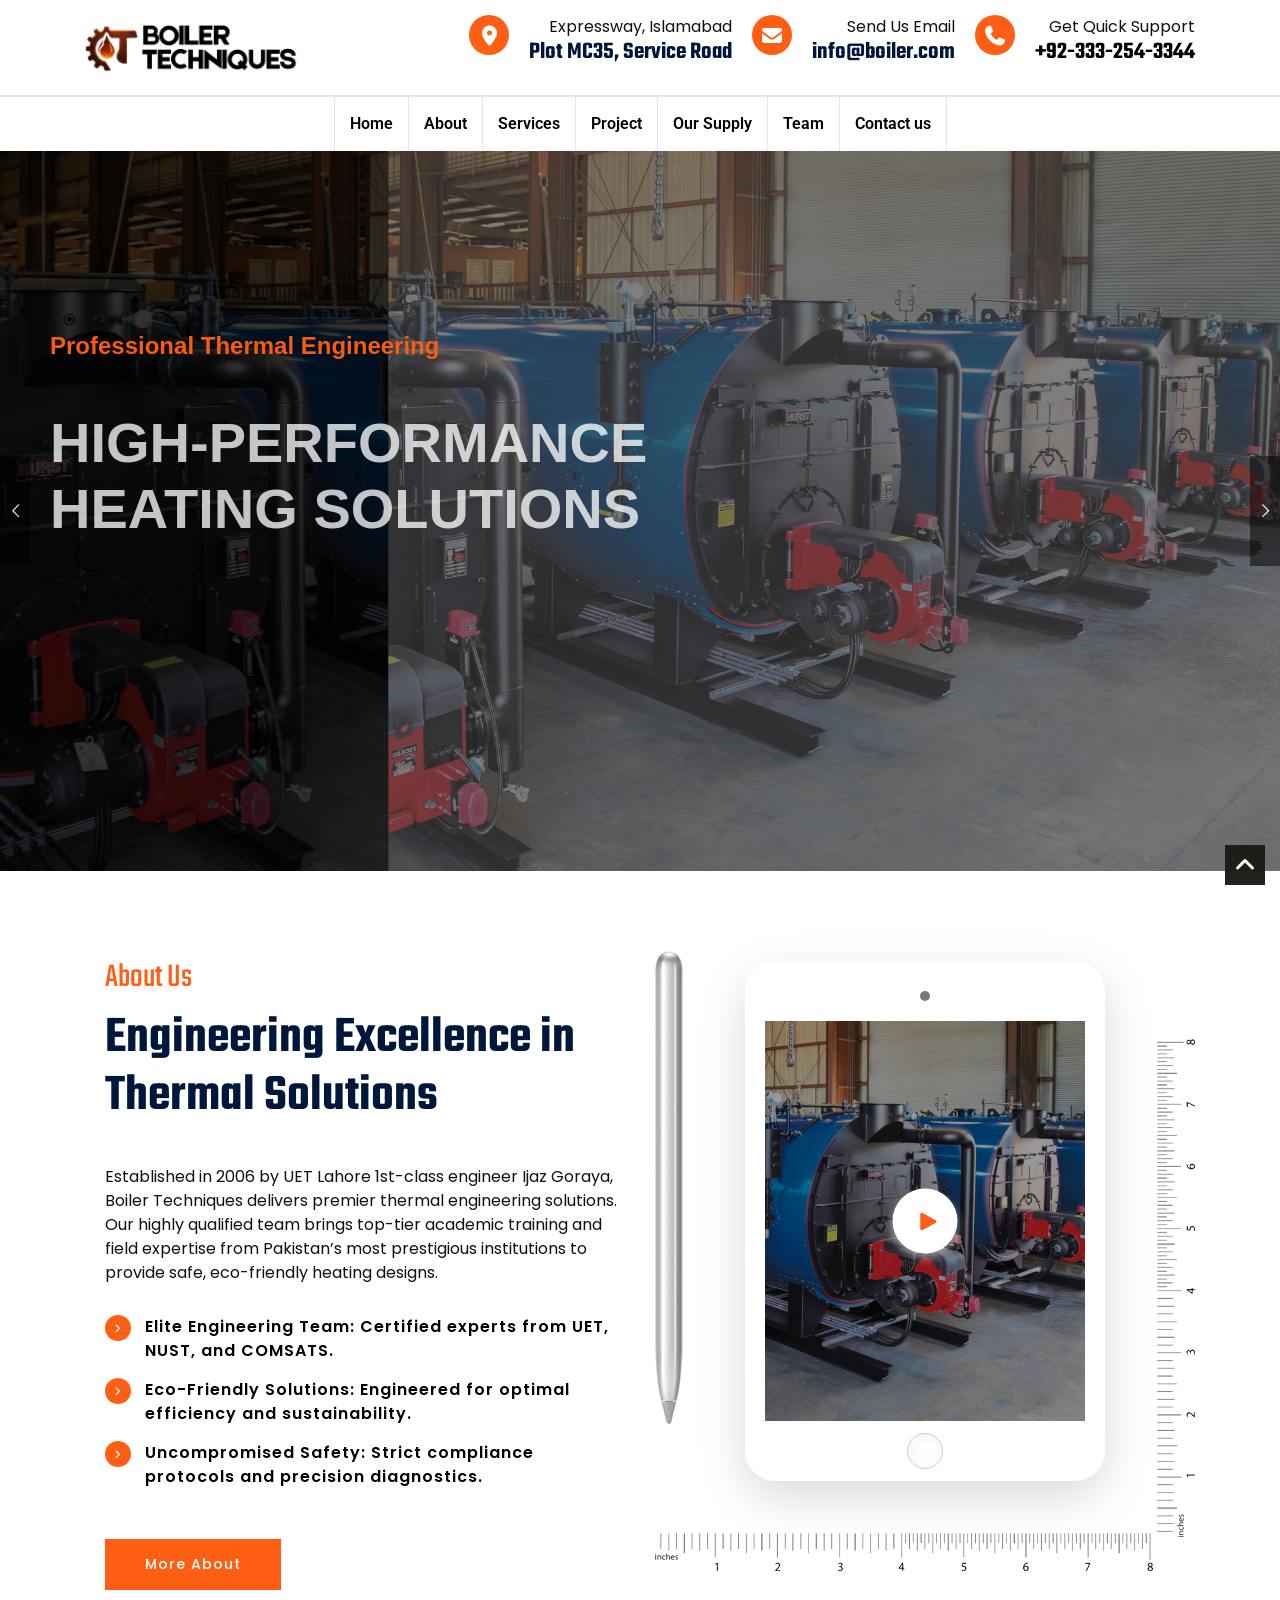
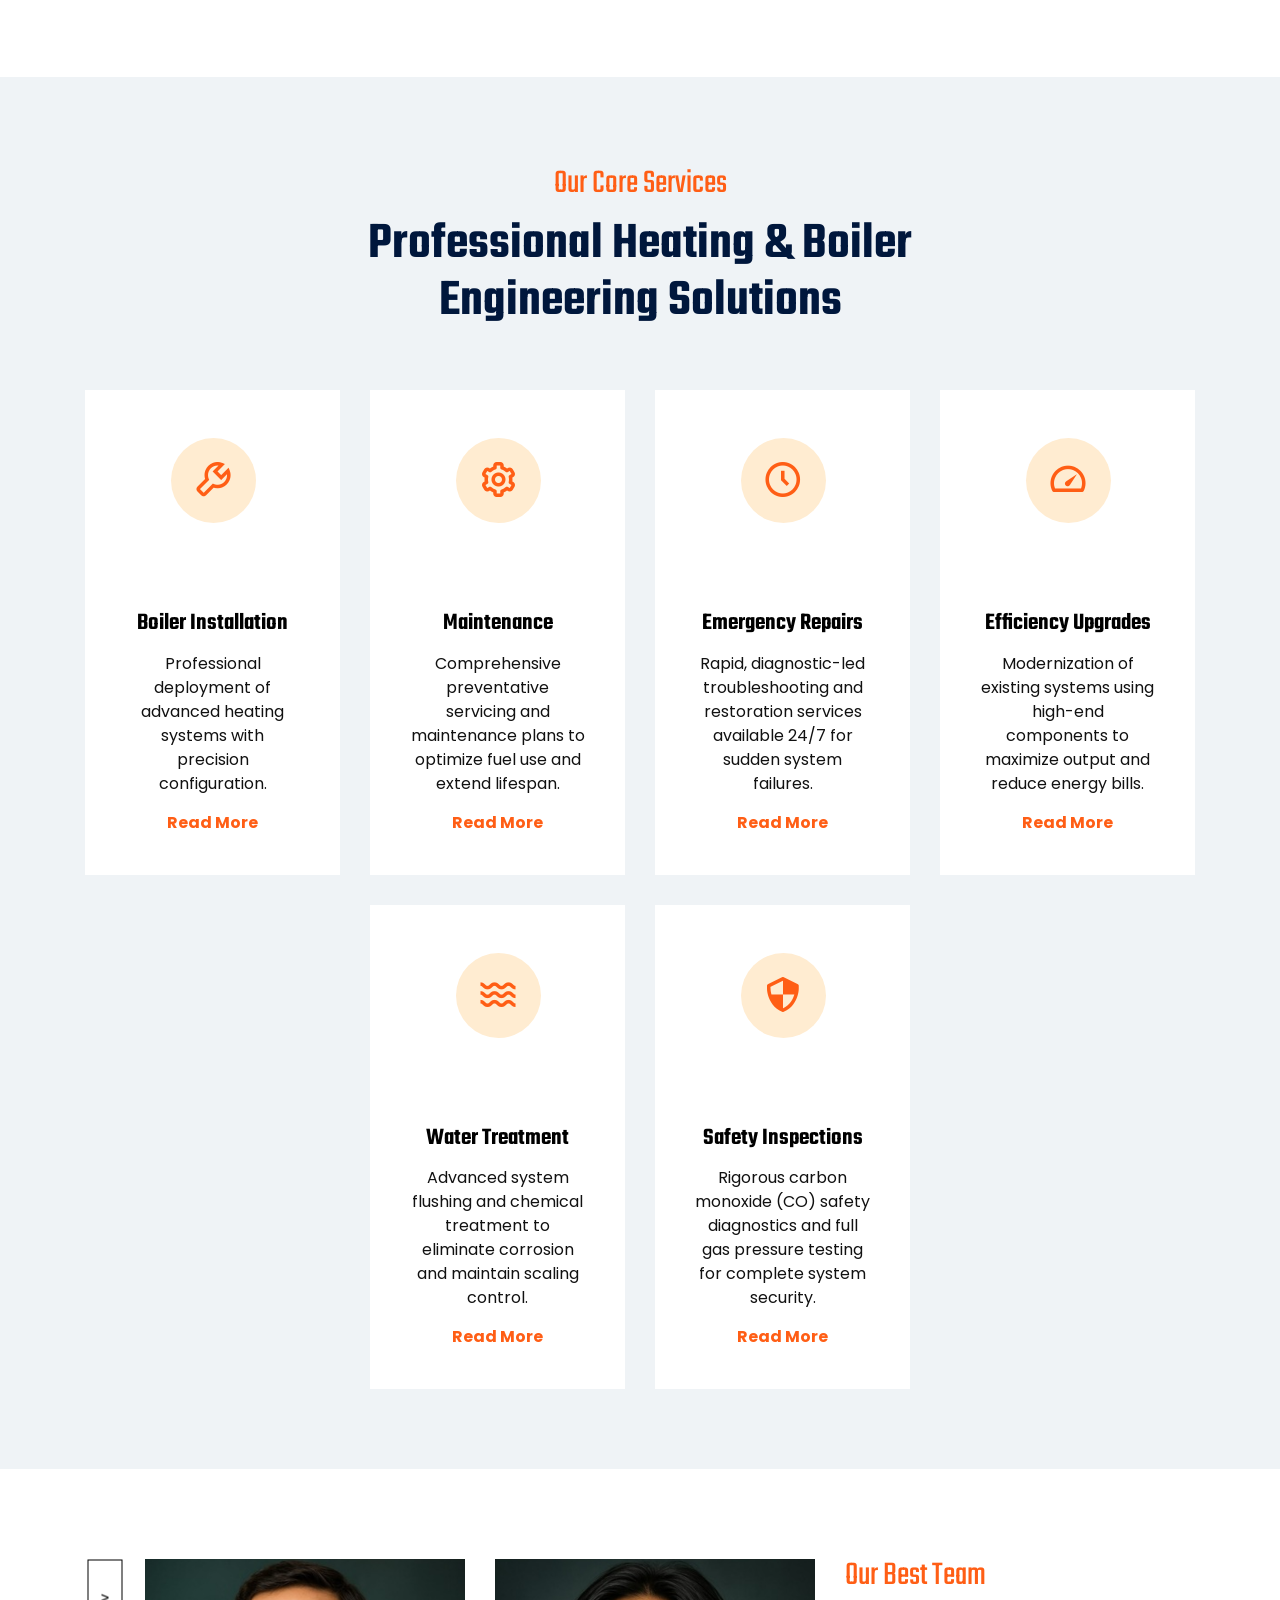
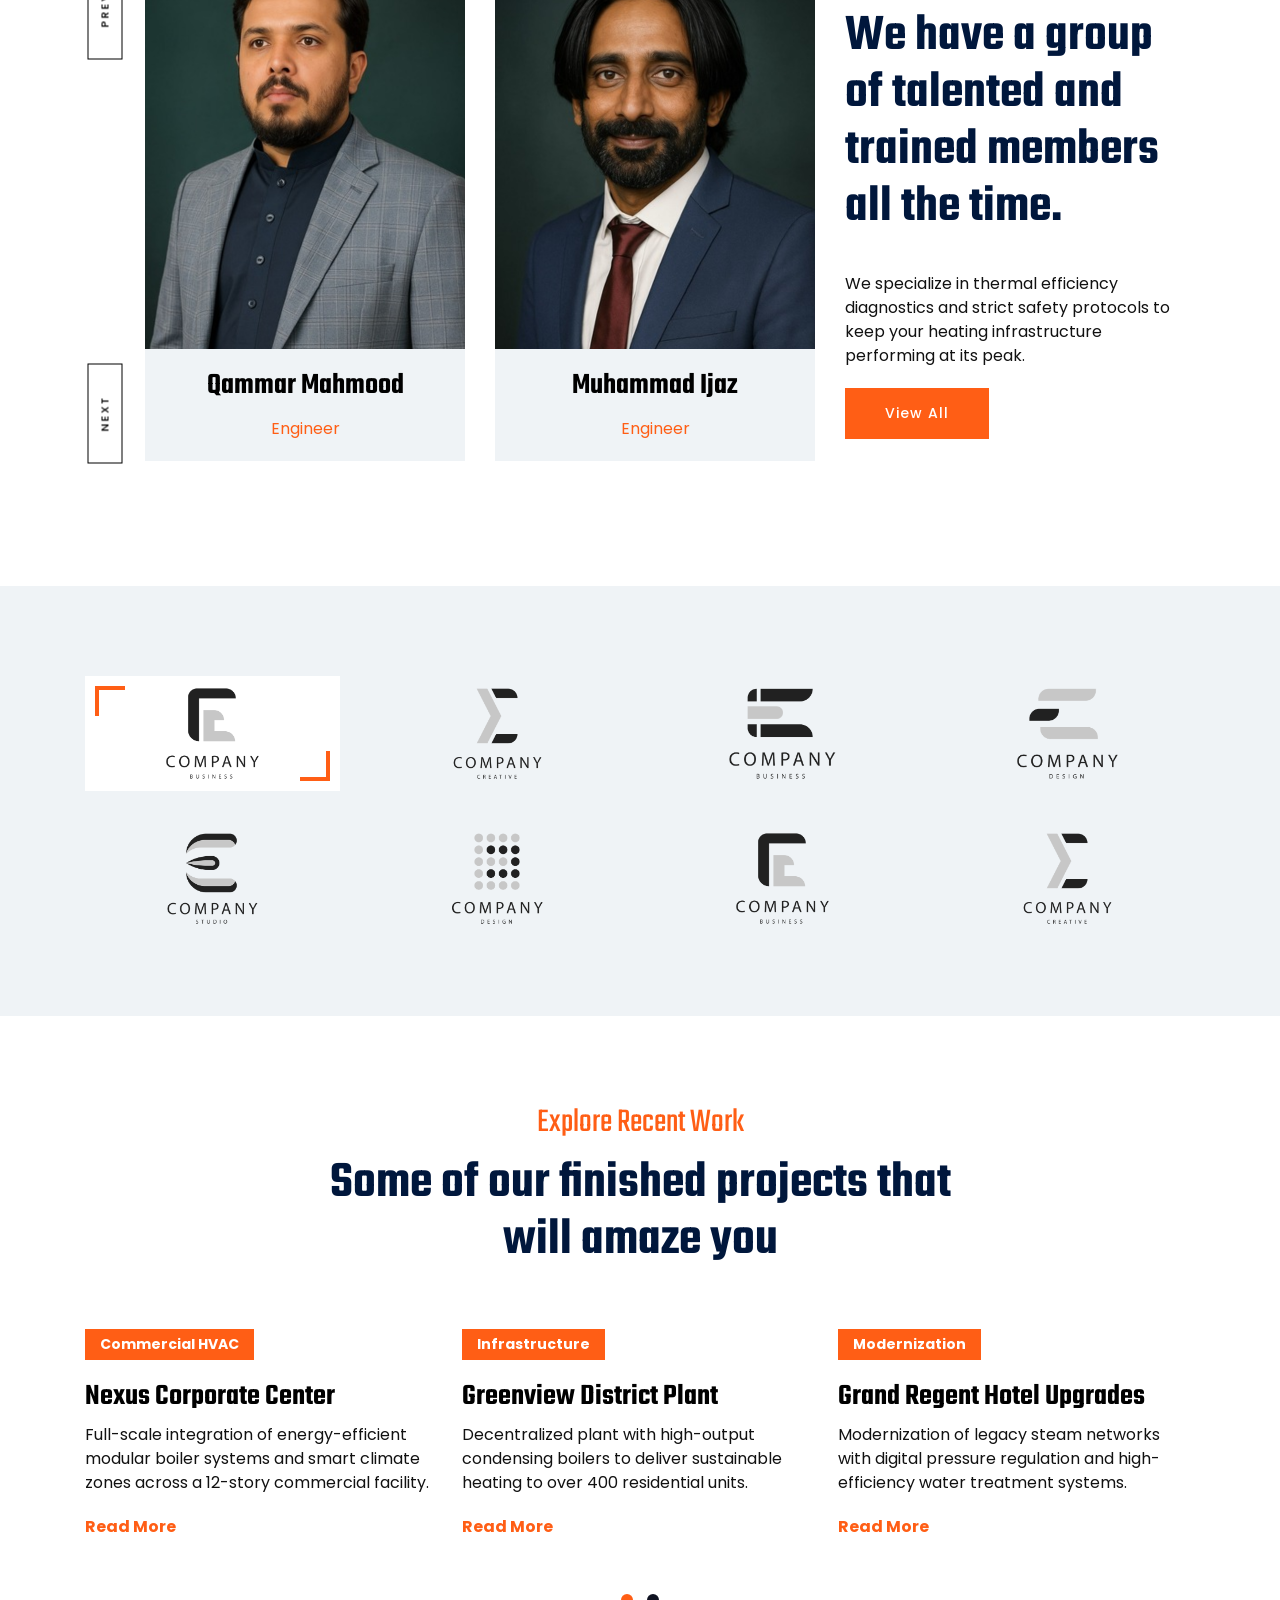
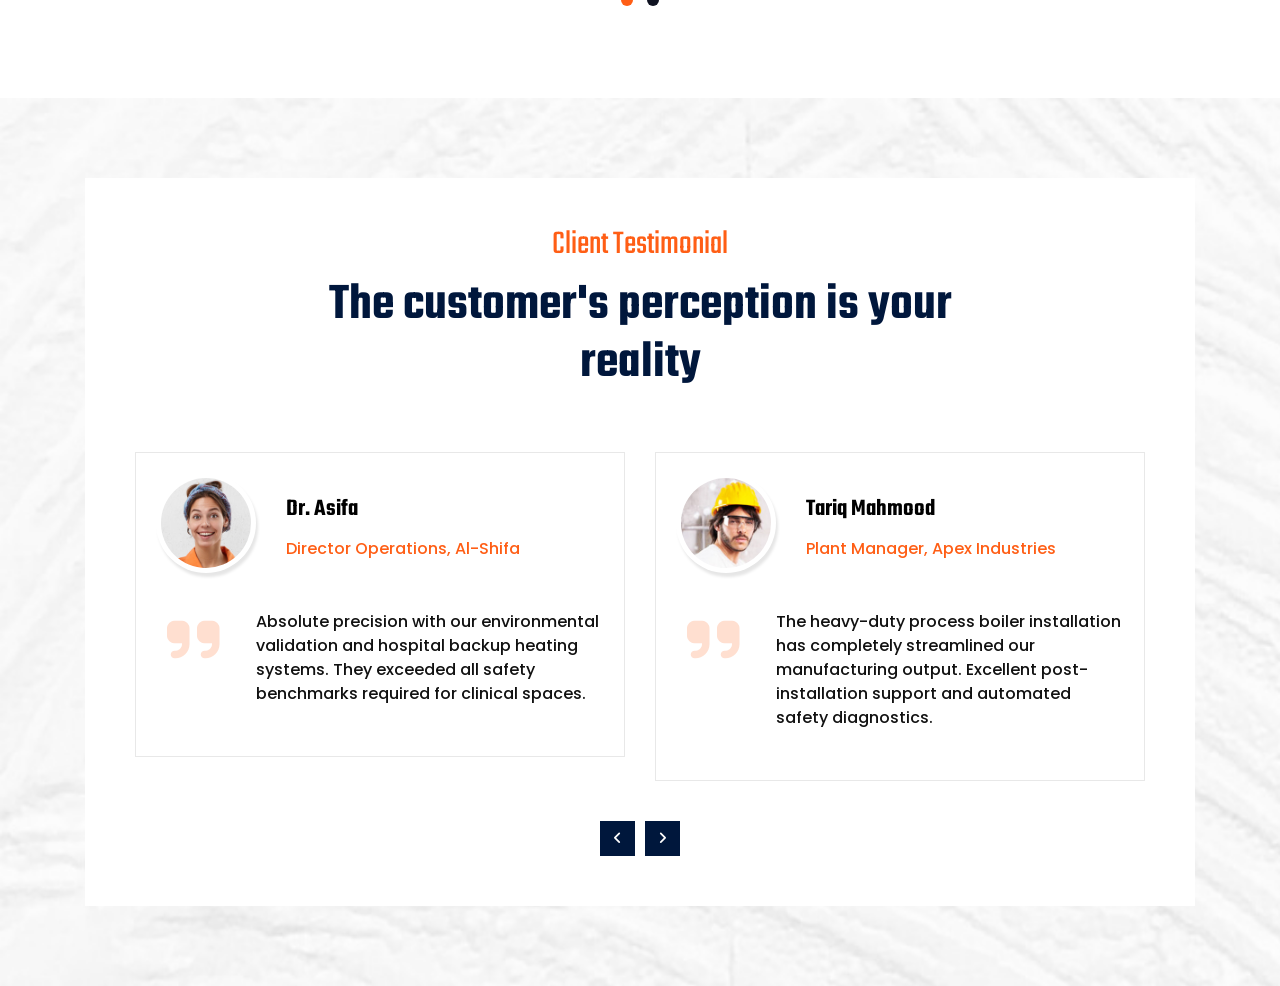
==== commit ca6e792c: "Testimonial section complete" ====
--- a/index.html
+++ b/index.html
@@ -1144,9 +1144,8 @@
                                         <img src="https://placehold.co/720x780" alt="">
                                         <div class="project-view">
                                             <a class="elem pic-long project-view-btn"
-                                                href="https://placehold.co/720x780" title=""
-                                                data-lcl-txt="" data-lcl-author=""
-                                                data-lcl-thumb="https://placehold.co/720x780">
+                                                href="https://placehold.co/720x780" title="" data-lcl-txt=""
+                                                data-lcl-author="" data-lcl-thumb="https://placehold.co/720x780">
                                                 <i class="fa fa-search-plus"></i>
                                             </a>
                                         </div>
@@ -1169,9 +1168,8 @@
                                         <img src="https://placehold.co/720x780" alt="">
                                         <div class="project-view">
                                             <a class="elem pic-long project-view-btn"
-                                                href="https://placehold.co/720x780" title=""
-                                                data-lcl-txt="" data-lcl-author=""
-                                                data-lcl-thumb="https://placehold.co/720x780">
+                                                href="https://placehold.co/720x780" title="" data-lcl-txt=""
+                                                data-lcl-author="" data-lcl-thumb="https://placehold.co/720x780">
                                                 <i class="fa fa-search-plus"></i>
                                             </a>
                                         </div>
@@ -1195,9 +1193,8 @@
                                         <img src="https://placehold.co/720x780" alt="">
                                         <div class="project-view">
                                             <a class="elem pic-long project-view-btn"
-                                                href="https://placehold.co/720x780" title=""
-                                                data-lcl-txt="" data-lcl-author=""
-                                                data-lcl-thumb="https://placehold.co/720x780">
+                                                href="https://placehold.co/720x780" title="" data-lcl-txt=""
+                                                data-lcl-author="" data-lcl-thumb="https://placehold.co/720x780">
                                                 <i class="fa fa-search-plus"></i>
                                             </a>
                                         </div>
@@ -1220,9 +1217,8 @@
                                         <img src="https://placehold.co/720x780" alt="">
                                         <div class="project-view">
                                             <a class="elem pic-long project-view-btn"
-                                                href="https://placehold.co/720x780" title=""
-                                                data-lcl-txt="" data-lcl-author=""
-                                                data-lcl-thumb="https://placehold.co/720x780">
+                                                href="https://placehold.co/720x780" title="" data-lcl-txt=""
+                                                data-lcl-author="" data-lcl-thumb="https://placehold.co/720x780">
                                                 <i class="fa fa-search-plus"></i>
                                             </a>
                                         </div>
@@ -1270,9 +1266,8 @@
                                         <img src="https://placehold.co/720x780" alt="">
                                         <div class="project-view">
                                             <a class="elem pic-long project-view-btn"
-                                                href="https://placehold.co/720x780" title=""
-                                                data-lcl-txt="" data-lcl-author=""
-                                                data-lcl-thumb="https://placehold.co/720x780">
+                                                href="https://placehold.co/720x780" title="" data-lcl-txt=""
+                                                data-lcl-author="" data-lcl-thumb="https://placehold.co/720x780">
                                                 <i class="fa fa-search-plus"></i>
                                             </a>
                                         </div>
@@ -1297,6 +1292,156 @@
             </div>
             <!-- LATEST PRJECTS SLIDER END -->
 
+            <!-- TESTIMONIALS SECTION START -->
+            <div class="section-full bg-cover p-t80 p-b50"
+                style="background-image:url(images/home-11/background/bg11.jpg);">
+
+                <div class="container">
+
+                    <div class="testimonial11-outer m-b30 bg-white">
+                        <!-- TITLE START-->
+                        <div class="section-head center wt-small-separator-outer">
+                            <div class="wt-small-separator site-text-primary">
+                                <div>Client Testimonial </div>
+                            </div>
+                            <h2 class="wt-title">The customer's perception is your reality</h2>
+                        </div>
+                        <!-- TITLE END-->
+
+                        <div class="section-content">
+                            <div class="testimonial-11-content owl-carousel owl-btn-bottom-center">
+                                <!--block 1-->
+                                <div class="item">
+                                    <div class="testimonial-11">
+                                        <div class="testimonial-content">
+                                            <div class="testimonial-detail clearfix">
+                                                <div class="testimonial-pic-block">
+                                                    <div class="testimonial-pic">
+                                                        <img src="images/home-11/testimonials/pic1.jpg" alt="">
+                                                    </div>
+                                                </div>
+                                                <div class="testimonial-info">
+                                                    <span class="testimonial-name">Dr. Asifa</span>
+                                                    <span class="testimonial-position">Director Operations, Al-Shifa</span>
+                                                </div>
+                                            </div>
+
+                                            <div class="testimonial-text">
+                                                <p>Absolute precision with our environmental validation and hospital backup heating systems. They exceeded all safety benchmarks required for clinical spaces.</p>
+                                                <i class="fa fa-quote-right"></i>
+                                            </div>
+
+                                        </div>
+                                    </div>
+                                </div>
+
+                                <!--block 2-->
+                                <div class="item">
+                                    <div class="testimonial-11">
+                                        <div class="testimonial-content">
+                                            <div class="testimonial-detail clearfix">
+                                                <div class="testimonial-pic-block">
+                                                    <div class="testimonial-pic">
+                                                        <img src="images/home-11/testimonials/pic2.jpg" alt="">
+                                                    </div>
+                                                </div>
+                                                <div class="testimonial-info">
+                                                    <span class="testimonial-name">Tariq Mahmood</span>
+                                                    <span class="testimonial-position">Plant Manager, Apex Industries</span>
+                                                </div>
+                                            </div>
+
+                                            <div class="testimonial-text">
+                                                <p>The heavy-duty process boiler installation has completely streamlined our manufacturing output. Excellent post-installation support and automated safety diagnostics.</p>
+                                                <i class="fa fa-quote-right"></i>
+                                            </div>
+
+                                        </div>
+                                    </div>
+                                </div>
+
+                                <!--block 3-->
+                                <div class="item">
+                                    <div class="testimonial-11">
+                                        <div class="testimonial-content">
+                                            <div class="testimonial-detail clearfix">
+                                                <div class="testimonial-pic-block">
+                                                    <div class="testimonial-pic">
+                                                        <img src="images/home-11/testimonials/pic3.jpg" alt="">
+                                                    </div>
+                                                </div>
+                                                <div class="testimonial-info">
+                                                    <span class="testimonial-name">Zainab Malik</span>
+                                                    <span class="testimonial-position">Chief Engineer, Regent Hospitality</span>
+                                                </div>
+                                            </div>
+
+                                            <div class="testimonial-text">
+                                                <p>Replacing our legacy steam grid without disrupting hotel operations seemed impossible, but their digital pressure regulation upgrade worked beautifully.</p>
+                                                <i class="fa fa-quote-right"></i>
+                                            </div>
+
+                                        </div>
+                                    </div>
+                                </div>
+
+                                <!--block 4-->
+                                <div class="item">
+                                    <div class="testimonial-11">
+                                        <div class="testimonial-content">
+                                            <div class="testimonial-detail clearfix">
+                                                <div class="testimonial-pic-block">
+                                                    <div class="testimonial-pic">
+                                                        <img src="images/home-11/testimonials/pic1.jpg" alt="">
+                                                    </div>
+                                                </div>
+                                                <div class="testimonial-info">
+                                                    <span class="testimonial-name">Ayesha Zaman</span>
+                                                    <span class="testimonial-position">Project Head, Greenview Utilities</span>
+                                                </div>
+                                            </div>
+
+                                            <div class="testimonial-text">
+                                                <p>Managing a 400-unit district heating network was a challenge until their team engineered a flawless, high-output condensing plant for us.</p>
+                                                <i class="fa fa-quote-right"></i>
+                                            </div>
+
+                                        </div>
+                                    </div>
+                                </div>
+
+                                <!--block 5-->
+                                <div class="item">
+                                    <div class="testimonial-11">
+                                        <div class="testimonial-content">
+                                            <div class="testimonial-detail clearfix">
+                                                <div class="testimonial-pic-block">
+                                                    <div class="testimonial-pic">
+                                                        <img src="images/home-11/testimonials/pic2.jpg" alt="">
+                                                    </div>
+                                                </div>
+                                                <div class="testimonial-info">
+                                                    <span class="testimonial-name">Bilal Ahmed</span>
+                                                    <span class="testimonial-position">Facilities Director, Nexus Heights</span>
+                                                </div>
+                                            </div>
+
+                                            <div class="testimonial-text">
+                                                <p>Their modular boiler setup completely optimized our corporate climate zones. The energy cost reductions were visible from the very first month.</p>
+                                                <i class="fa fa-quote-right"></i>
+                                            </div>
+
+                                        </div>
+                                    </div>
+                                </div>
+
+                            </div>
+                        </div>
+                    </div>
+
+                </div>
+            </div>
+            <!-- TESTIMONIALS  SECTION End -->
 
 
             <!-- BUTTON TOP START -->
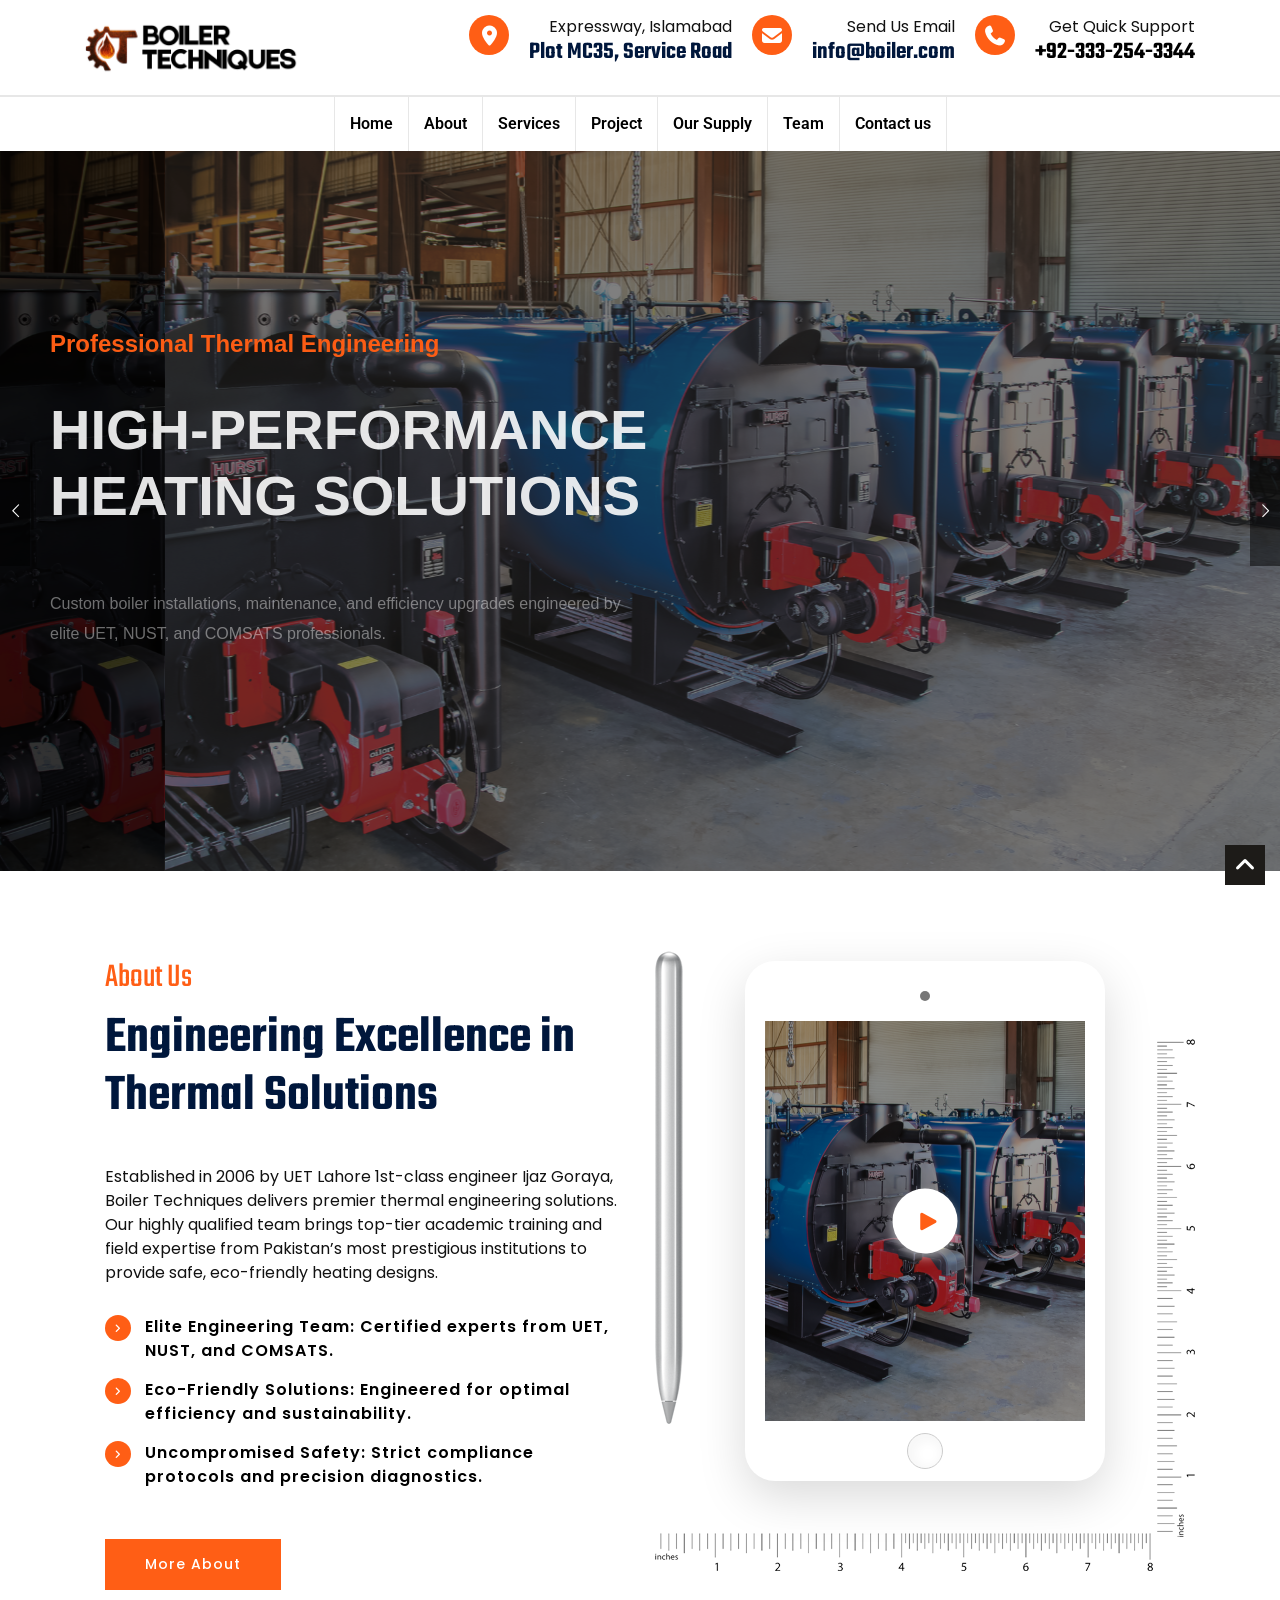
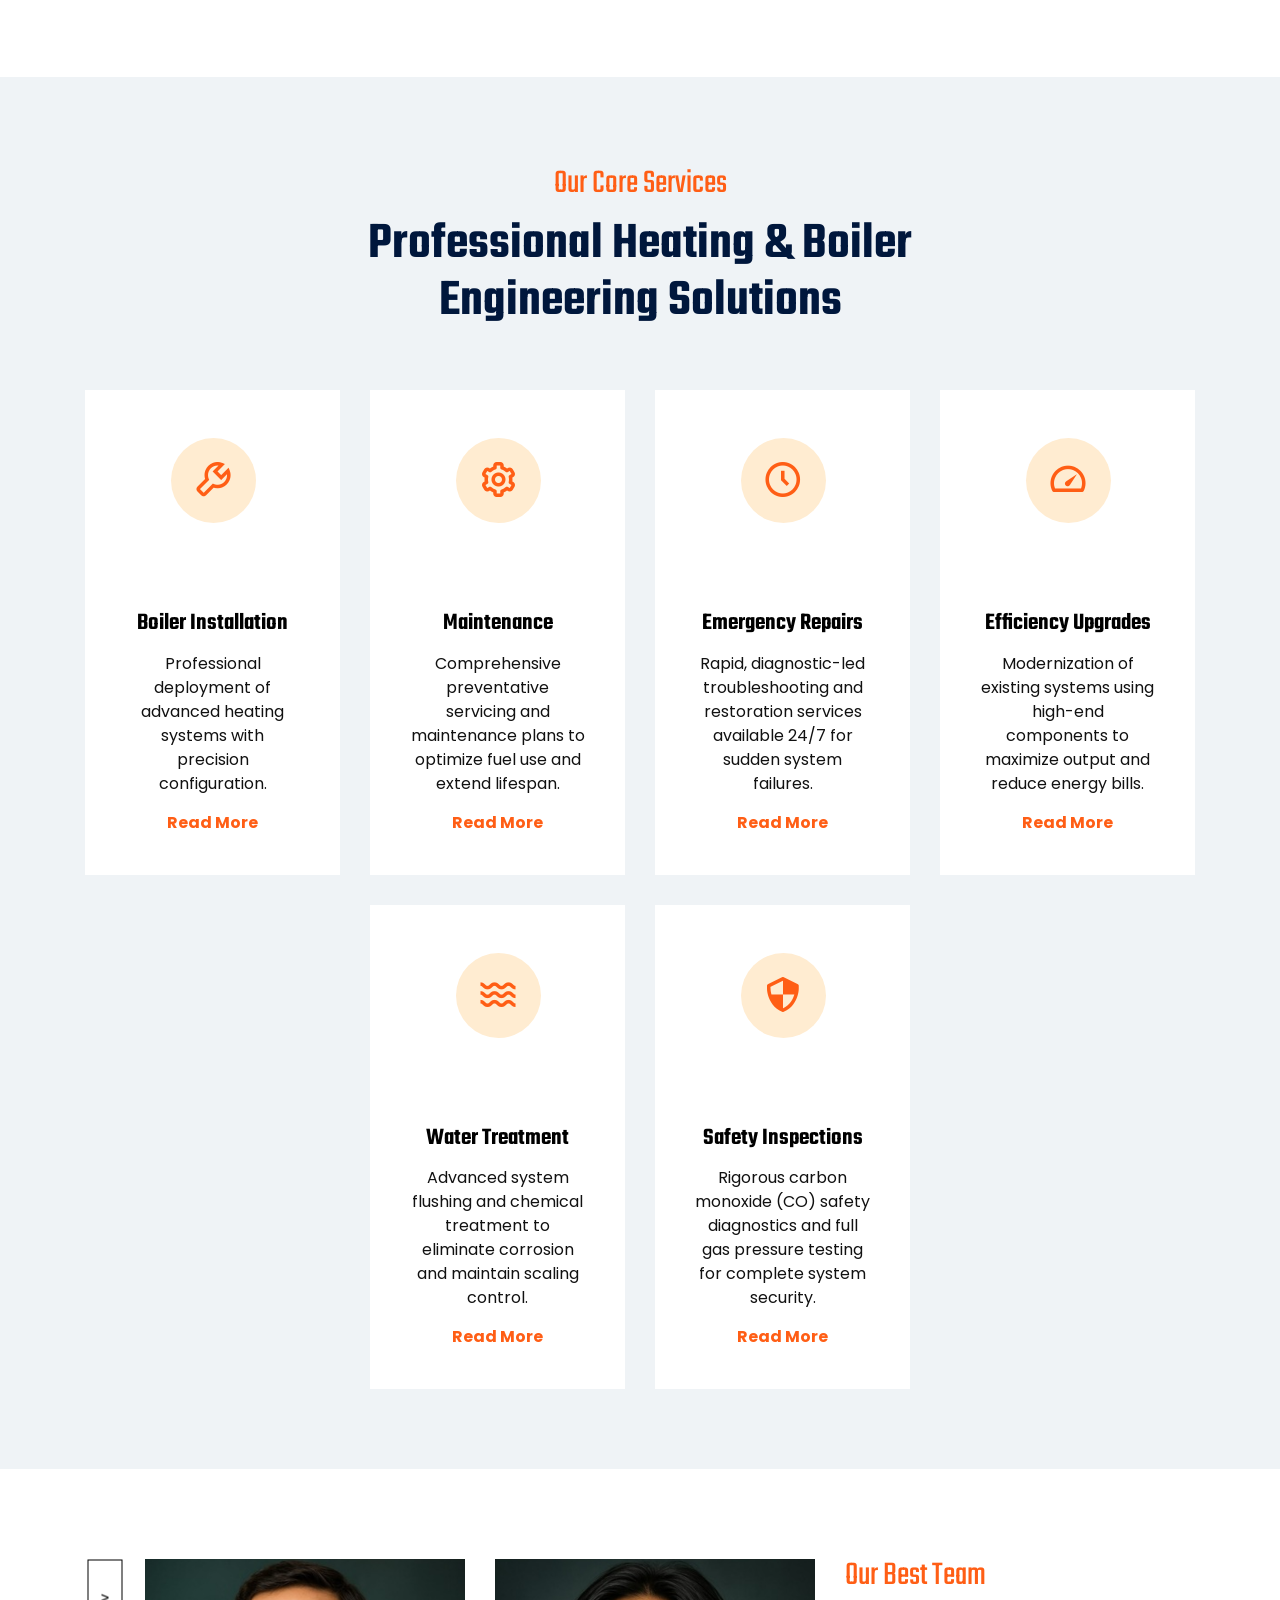
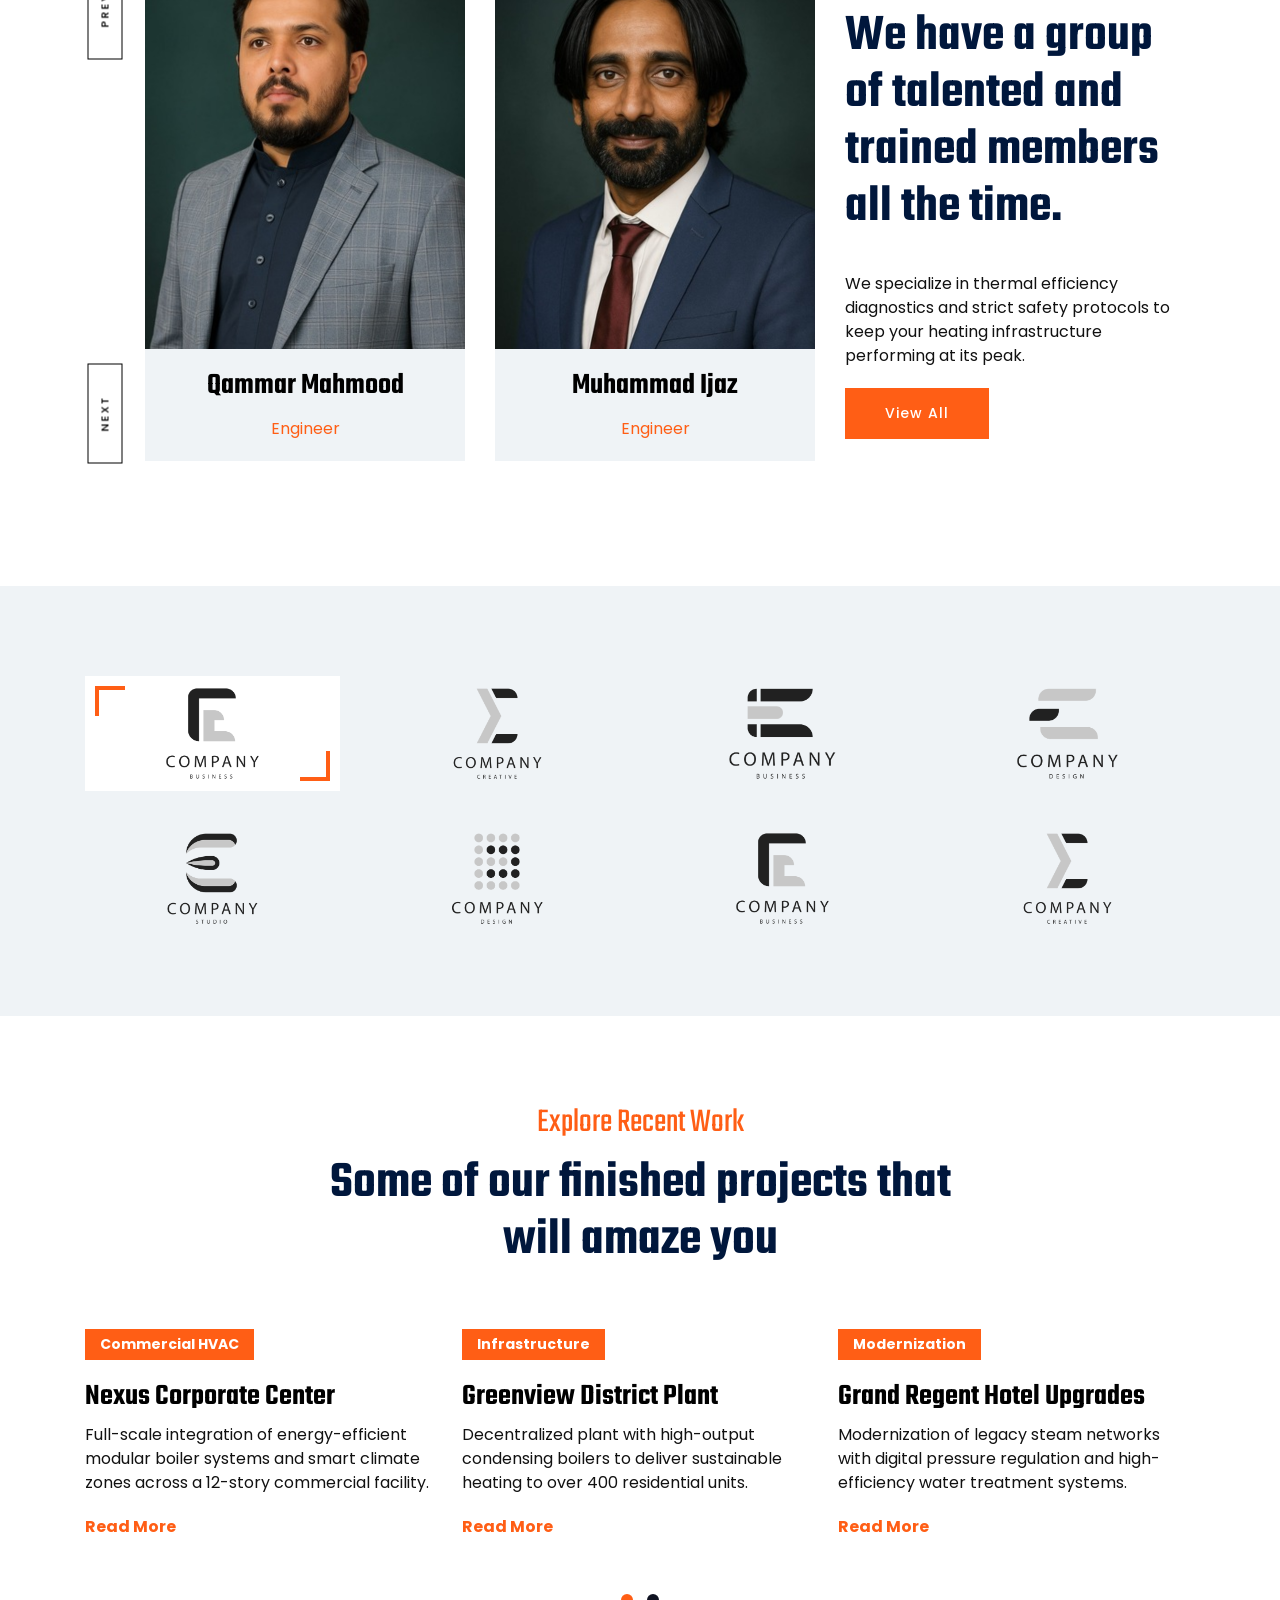
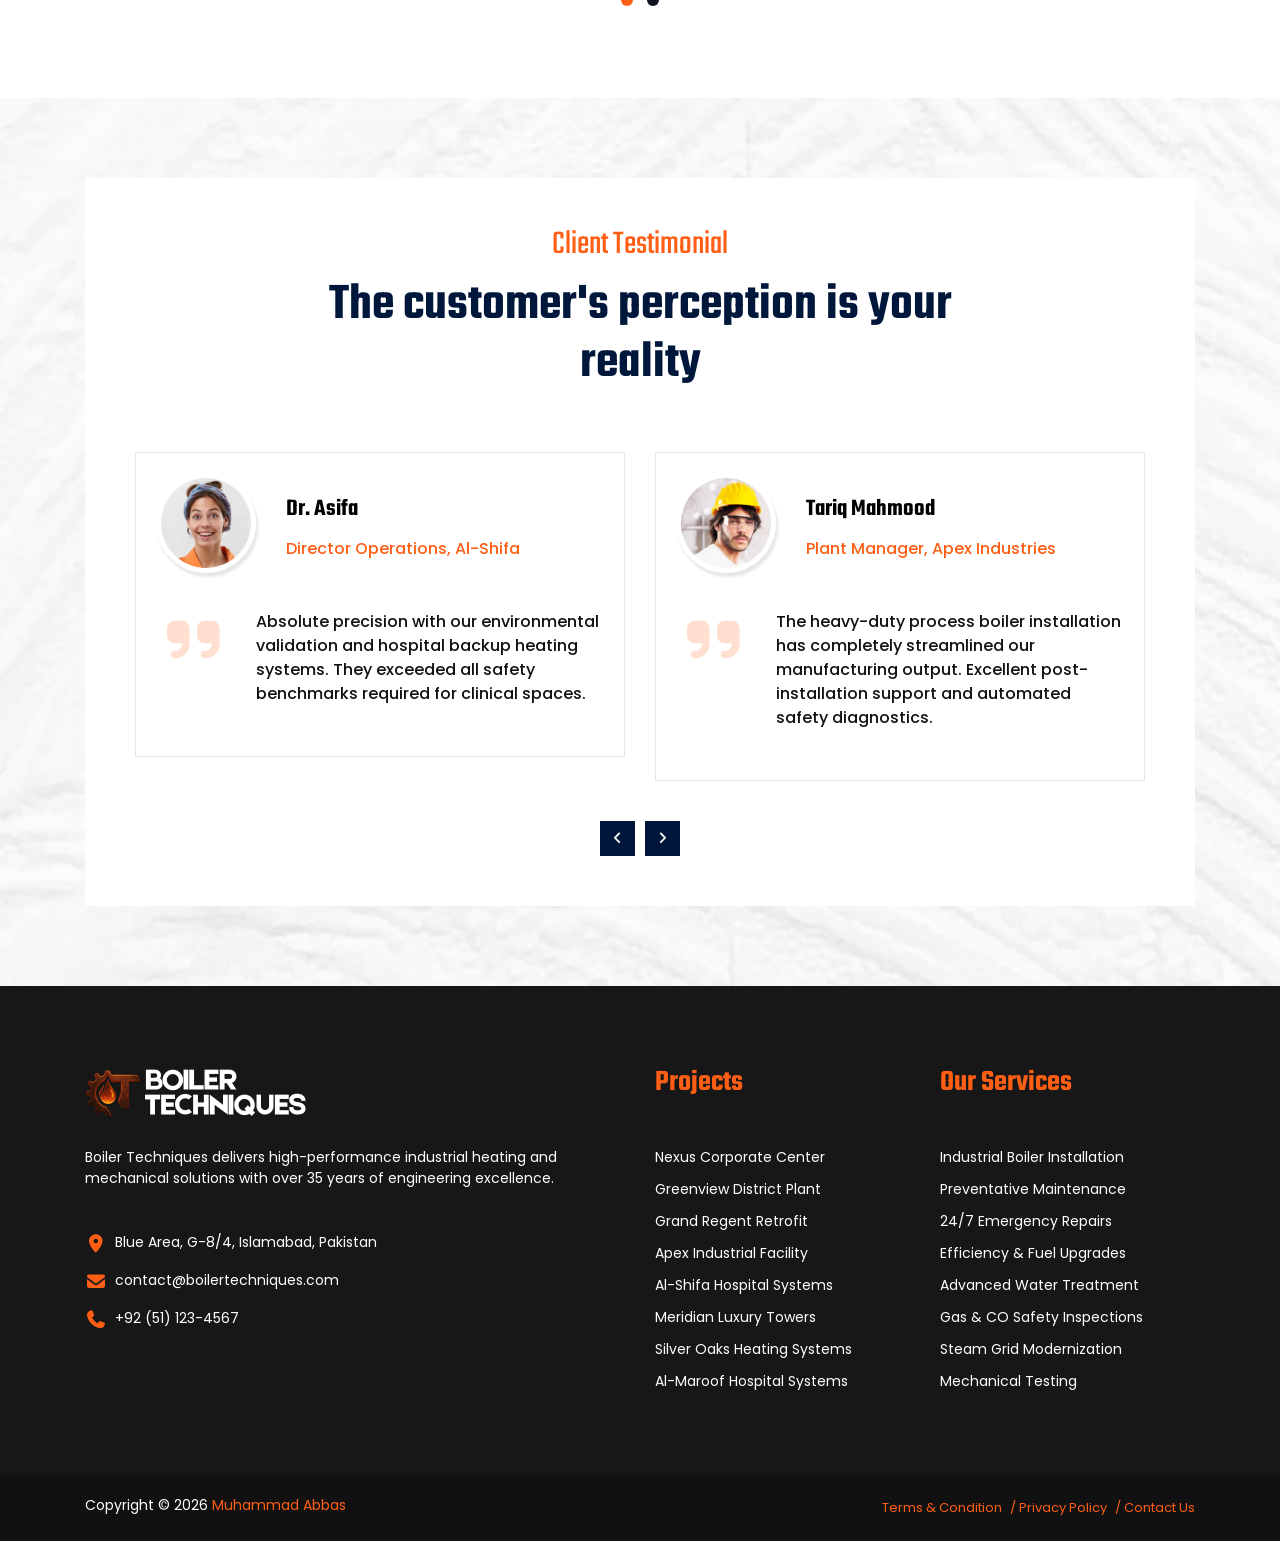
==== commit be010c8d: "Footer Complete" ====
--- a/index.html
+++ b/index.html
@@ -1322,12 +1322,15 @@
                                                 </div>
                                                 <div class="testimonial-info">
                                                     <span class="testimonial-name">Dr. Asifa</span>
-                                                    <span class="testimonial-position">Director Operations, Al-Shifa</span>
+                                                    <span class="testimonial-position">Director Operations,
+                                                        Al-Shifa</span>
                                                 </div>
                                             </div>
 
                                             <div class="testimonial-text">
-                                                <p>Absolute precision with our environmental validation and hospital backup heating systems. They exceeded all safety benchmarks required for clinical spaces.</p>
+                                                <p>Absolute precision with our environmental validation and hospital
+                                                    backup heating systems. They exceeded all safety benchmarks required
+                                                    for clinical spaces.</p>
                                                 <i class="fa fa-quote-right"></i>
                                             </div>
 
@@ -1347,12 +1350,15 @@
                                                 </div>
                                                 <div class="testimonial-info">
                                                     <span class="testimonial-name">Tariq Mahmood</span>
-                                                    <span class="testimonial-position">Plant Manager, Apex Industries</span>
+                                                    <span class="testimonial-position">Plant Manager, Apex
+                                                        Industries</span>
                                                 </div>
                                             </div>
 
                                             <div class="testimonial-text">
-                                                <p>The heavy-duty process boiler installation has completely streamlined our manufacturing output. Excellent post-installation support and automated safety diagnostics.</p>
+                                                <p>The heavy-duty process boiler installation has completely streamlined
+                                                    our manufacturing output. Excellent post-installation support and
+                                                    automated safety diagnostics.</p>
                                                 <i class="fa fa-quote-right"></i>
                                             </div>
 
@@ -1372,12 +1378,15 @@
                                                 </div>
                                                 <div class="testimonial-info">
                                                     <span class="testimonial-name">Zainab Malik</span>
-                                                    <span class="testimonial-position">Chief Engineer, Regent Hospitality</span>
+                                                    <span class="testimonial-position">Chief Engineer, Regent
+                                                        Hospitality</span>
                                                 </div>
                                             </div>
 
                                             <div class="testimonial-text">
-                                                <p>Replacing our legacy steam grid without disrupting hotel operations seemed impossible, but their digital pressure regulation upgrade worked beautifully.</p>
+                                                <p>Replacing our legacy steam grid without disrupting hotel operations
+                                                    seemed impossible, but their digital pressure regulation upgrade
+                                                    worked beautifully.</p>
                                                 <i class="fa fa-quote-right"></i>
                                             </div>
 
@@ -1397,12 +1406,15 @@
                                                 </div>
                                                 <div class="testimonial-info">
                                                     <span class="testimonial-name">Ayesha Zaman</span>
-                                                    <span class="testimonial-position">Project Head, Greenview Utilities</span>
+                                                    <span class="testimonial-position">Project Head, Greenview
+                                                        Utilities</span>
                                                 </div>
                                             </div>
 
                                             <div class="testimonial-text">
-                                                <p>Managing a 400-unit district heating network was a challenge until their team engineered a flawless, high-output condensing plant for us.</p>
+                                                <p>Managing a 400-unit district heating network was a challenge until
+                                                    their team engineered a flawless, high-output condensing plant for
+                                                    us.</p>
                                                 <i class="fa fa-quote-right"></i>
                                             </div>
 
@@ -1422,12 +1434,15 @@
                                                 </div>
                                                 <div class="testimonial-info">
                                                     <span class="testimonial-name">Bilal Ahmed</span>
-                                                    <span class="testimonial-position">Facilities Director, Nexus Heights</span>
+                                                    <span class="testimonial-position">Facilities Director, Nexus
+                                                        Heights</span>
                                                 </div>
                                             </div>
 
                                             <div class="testimonial-text">
-                                                <p>Their modular boiler setup completely optimized our corporate climate zones. The energy cost reductions were visible from the very first month.</p>
+                                                <p>Their modular boiler setup completely optimized our corporate climate
+                                                    zones. The energy cost reductions were visible from the very first
+                                                    month.</p>
                                                 <i class="fa fa-quote-right"></i>
                                             </div>
 
@@ -1443,6 +1458,90 @@
             </div>
             <!-- TESTIMONIALS  SECTION End -->
 
+
+            <!-- FOOTER START -->
+            <footer class="site-footer footer-large footer-dark text-white footer-style3">
+
+
+                <!-- FOOTER BLOCKES START -->
+                <div class="footer-top">
+                    <div class="container">
+                        <div class="row">
+
+                            <div class="col-lg-16 col-md-6">
+                                <div class="widget widget_about">
+                                    <div class="logo-footer clearfix">
+                                        <a href="index.html"><img src="images/logo-1-light.png" alt=""></a>
+                                    </div>
+                                    <p>Boiler Techniques delivers high-performance industrial heating and mechanical
+                                        solutions with over 35 years of engineering excellence.</p>
+                                </div>
+                                <div class="widget recent-posts-entry">
+                                    <ul class="widget_address">
+                                        <li><i class="fa-solid fa-location-dot"></i>Blue Area, G-8/4, Islamabad,
+                                            Pakistan</li>
+                                        <li><i class="fa fa-envelope"></i>contact@boilertechniques.com</li>
+                                        <li> <i class="fa fa-phone"></i>+92 (51) 123-4567</li>
+                                    </ul>
+                                </div>
+
+                            </div>
+
+                            <div class="col-lg-3 col-md-6">
+                                <div class="widget widget_services">
+                                    <h3 class="widget-title">Projects</h3>
+                                    <ul>
+                                        <li><a href="#">Nexus Corporate Center</a></li>
+                                        <li><a href="#">Greenview District Plant</a></li>
+                                        <li><a href="#">Grand Regent Retrofit</a></li>
+                                        <li><a href="#">Apex Industrial Facility</a></li>
+                                        <li><a href="#">Al-Shifa Hospital Systems</a></li>
+                                        <li><a href="#">Meridian Luxury Towers</a></li>
+                                        <li><a href="#">Silver Oaks Heating Systems</a></li>
+                                        <li><a href="#">Al-Maroof Hospital Systems</a></li>
+                                    </ul>
+                                </div>
+                            </div>
+
+                            <div class="col-lg-3 col-md-6">
+                                <div class="widget widget_services">
+                                    <h3 class="widget-title">Our Services</h3>
+                                    <ul>
+                                        <li><a href="#">Industrial Boiler Installation</a></li>
+                                        <li><a href="#">Preventative Maintenance</a></li>
+                                        <li><a href="#">24/7 Emergency Repairs</a></li>
+                                        <li><a href="#">Efficiency & Fuel Upgrades</a></li>
+                                        <li><a href="#">Advanced Water Treatment</a></li>
+                                        <li><a href="#">Gas & CO Safety Inspections</a></li>
+                                        <li><a href="#">Steam Grid Modernization</a></li>
+                                        <li><a href="#">Mechanical Testing</a></li>
+                                    </ul>
+                                </div>
+                            </div>
+
+                        </div>
+                    </div>
+                </div>
+                <!-- FOOTER COPYRIGHT -->
+
+                <div class="footer-bottom">
+                    <div class="container">
+                        <div class="wt-footer-bot-left d-flex justify-content-between">
+                            <span class="copyrights-text">Copyright © 2026 <a
+                                    href="https://www.linkedin.com/in/mabbasdev/" target="_blank" class="site-text-primary">Muhammad
+                                    Abbas</a></span>
+                            <ul class="copyrights-nav">
+                                <li><a href="about-1.html">Terms &amp; Condition</a></li>
+                                <li><a href="Faq.html">Privacy Policy</a></li>
+                                <li><a href="contact-1.html">Contact Us</a></li>
+                            </ul>
+                        </div>
+                    </div>
+                </div>
+
+
+            </footer>
+            <!-- FOOTER END -->
 
             <!-- BUTTON TOP START -->
             <button class="scroltop"><span class="fa fa-angle-up  relative" id="btn-vibrate"></span></button>
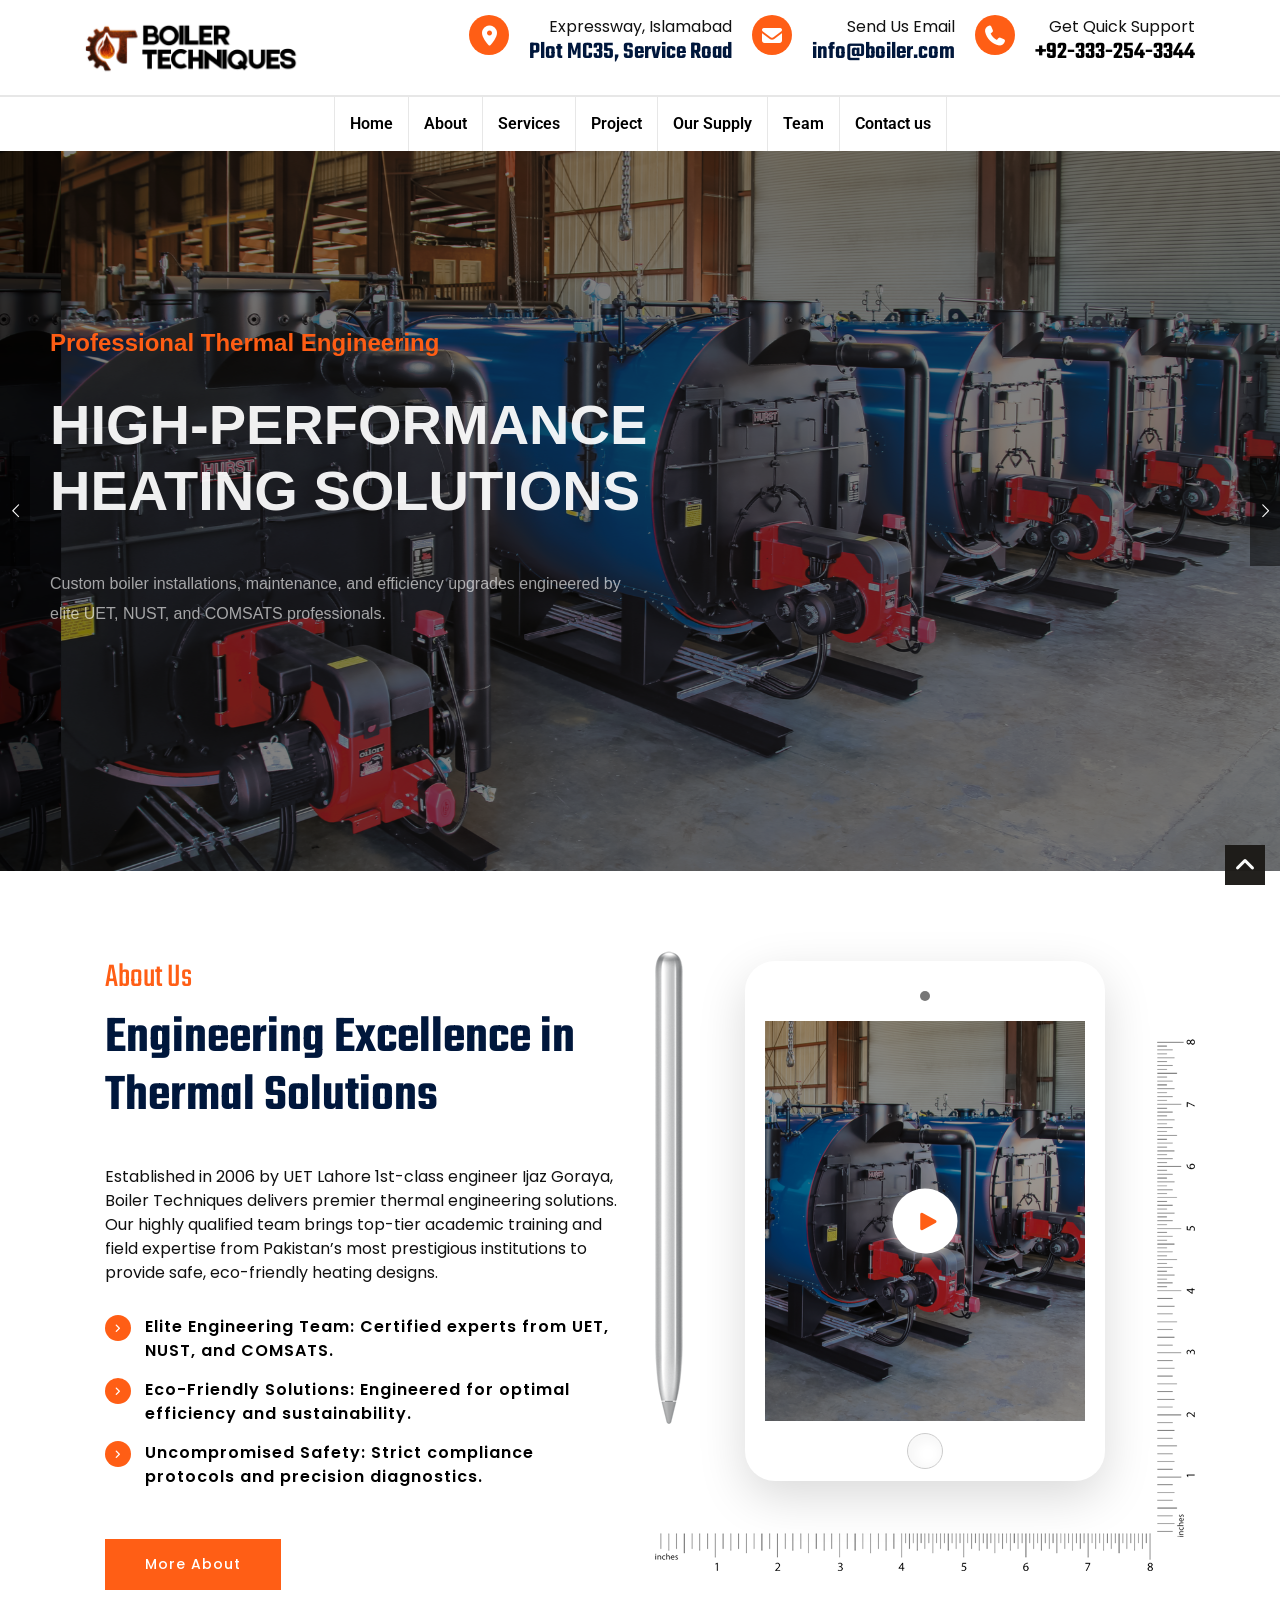
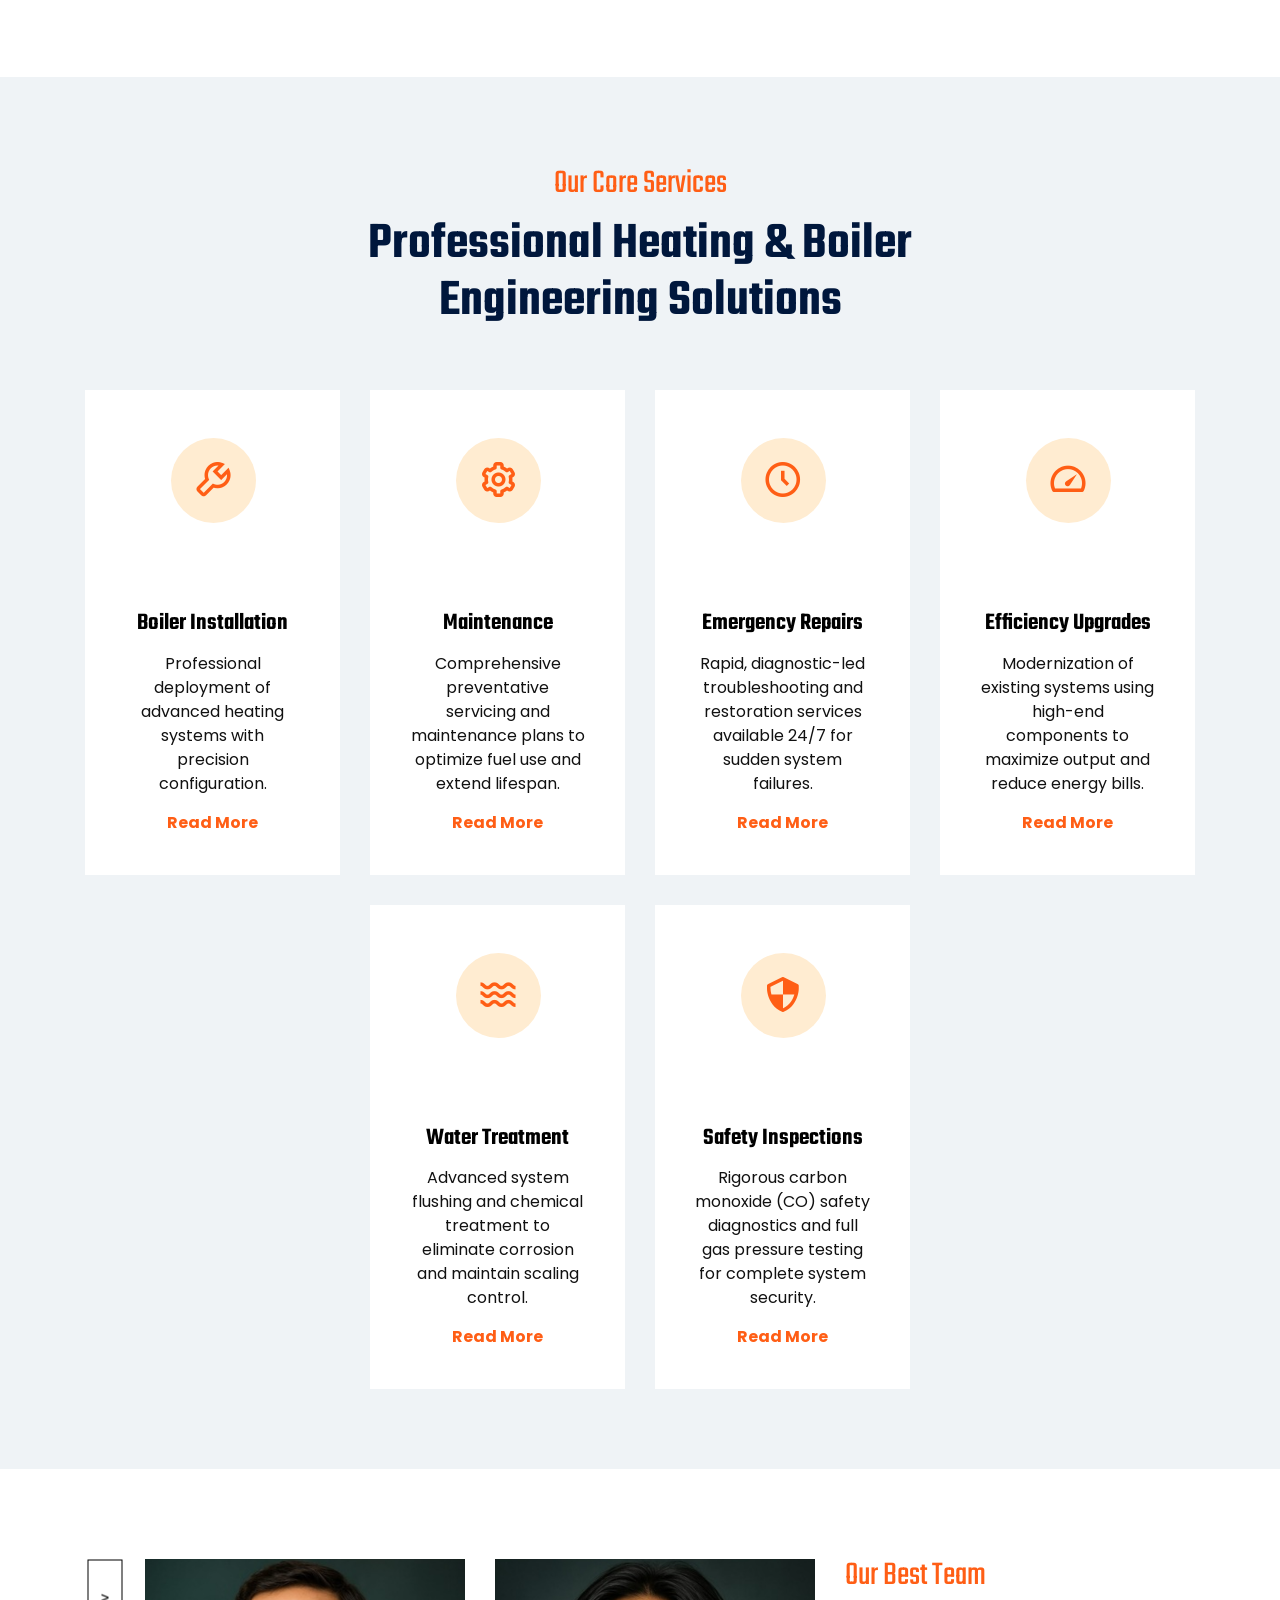
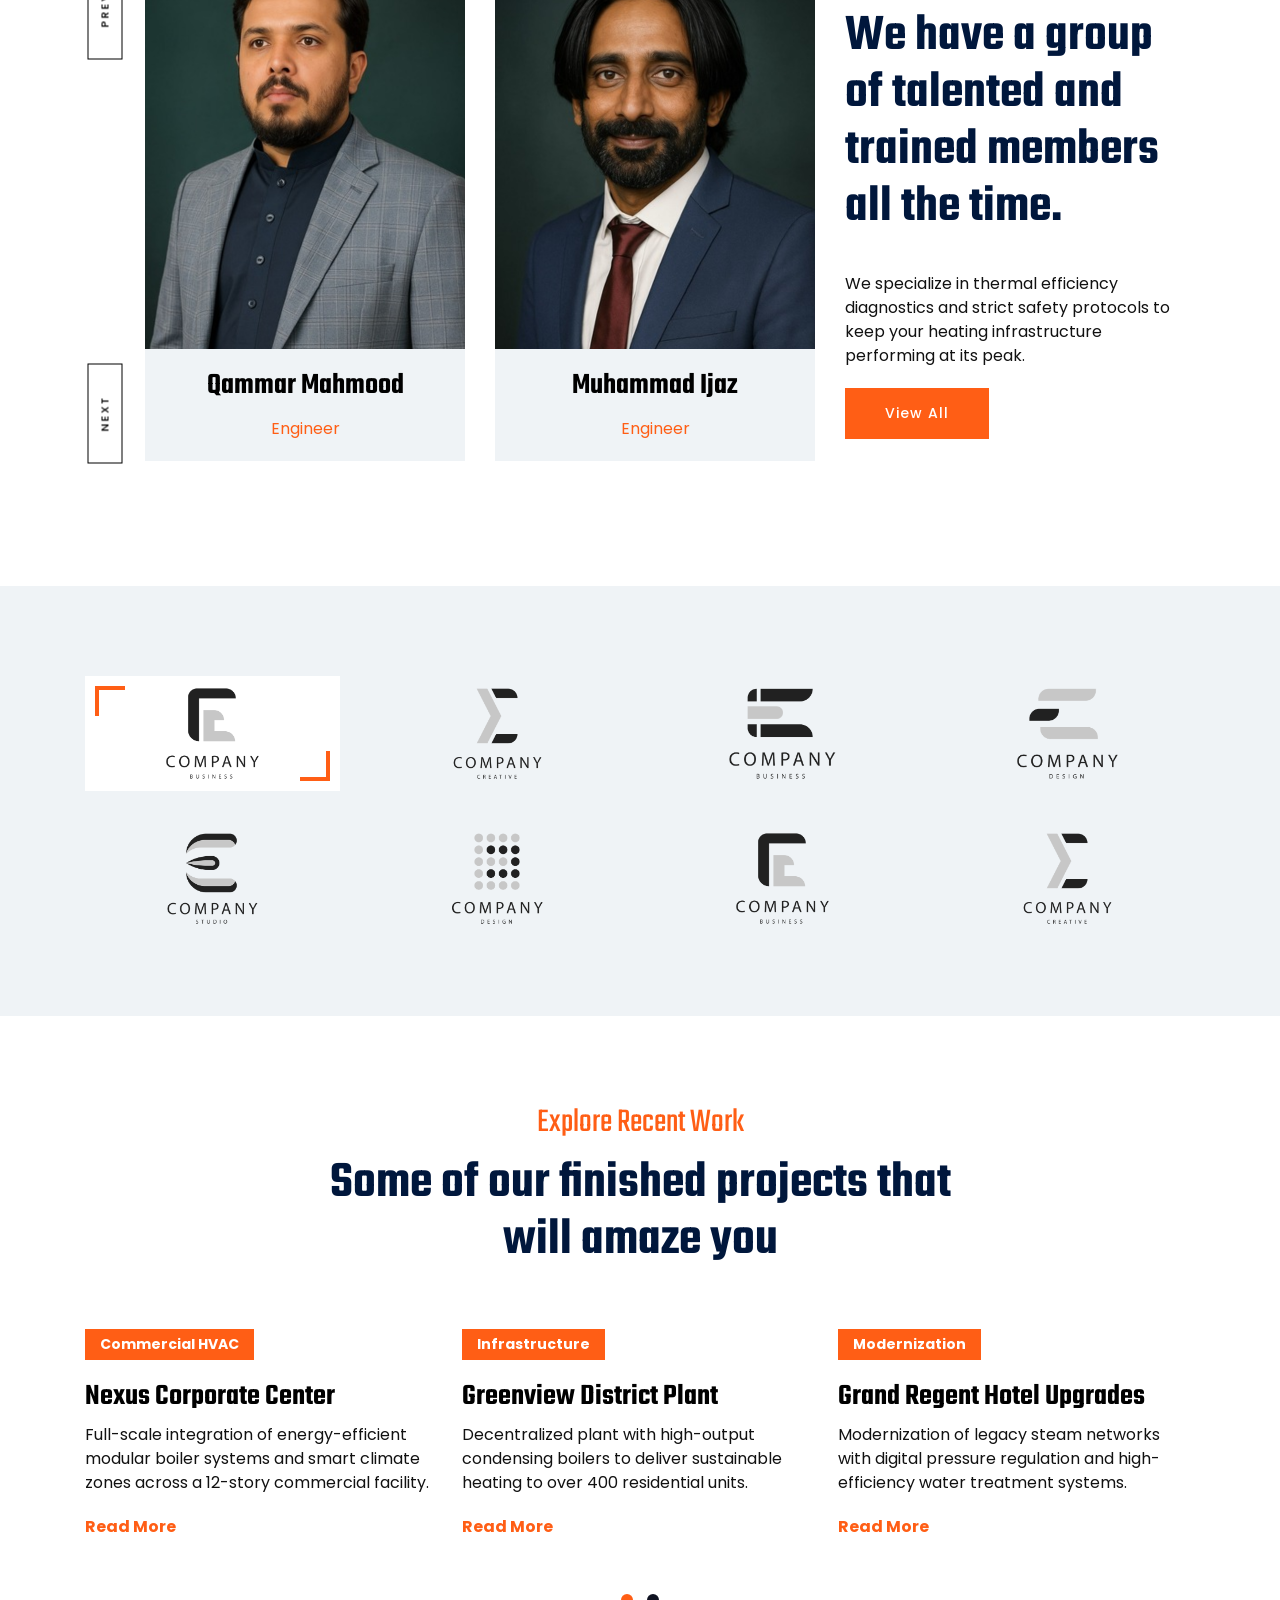
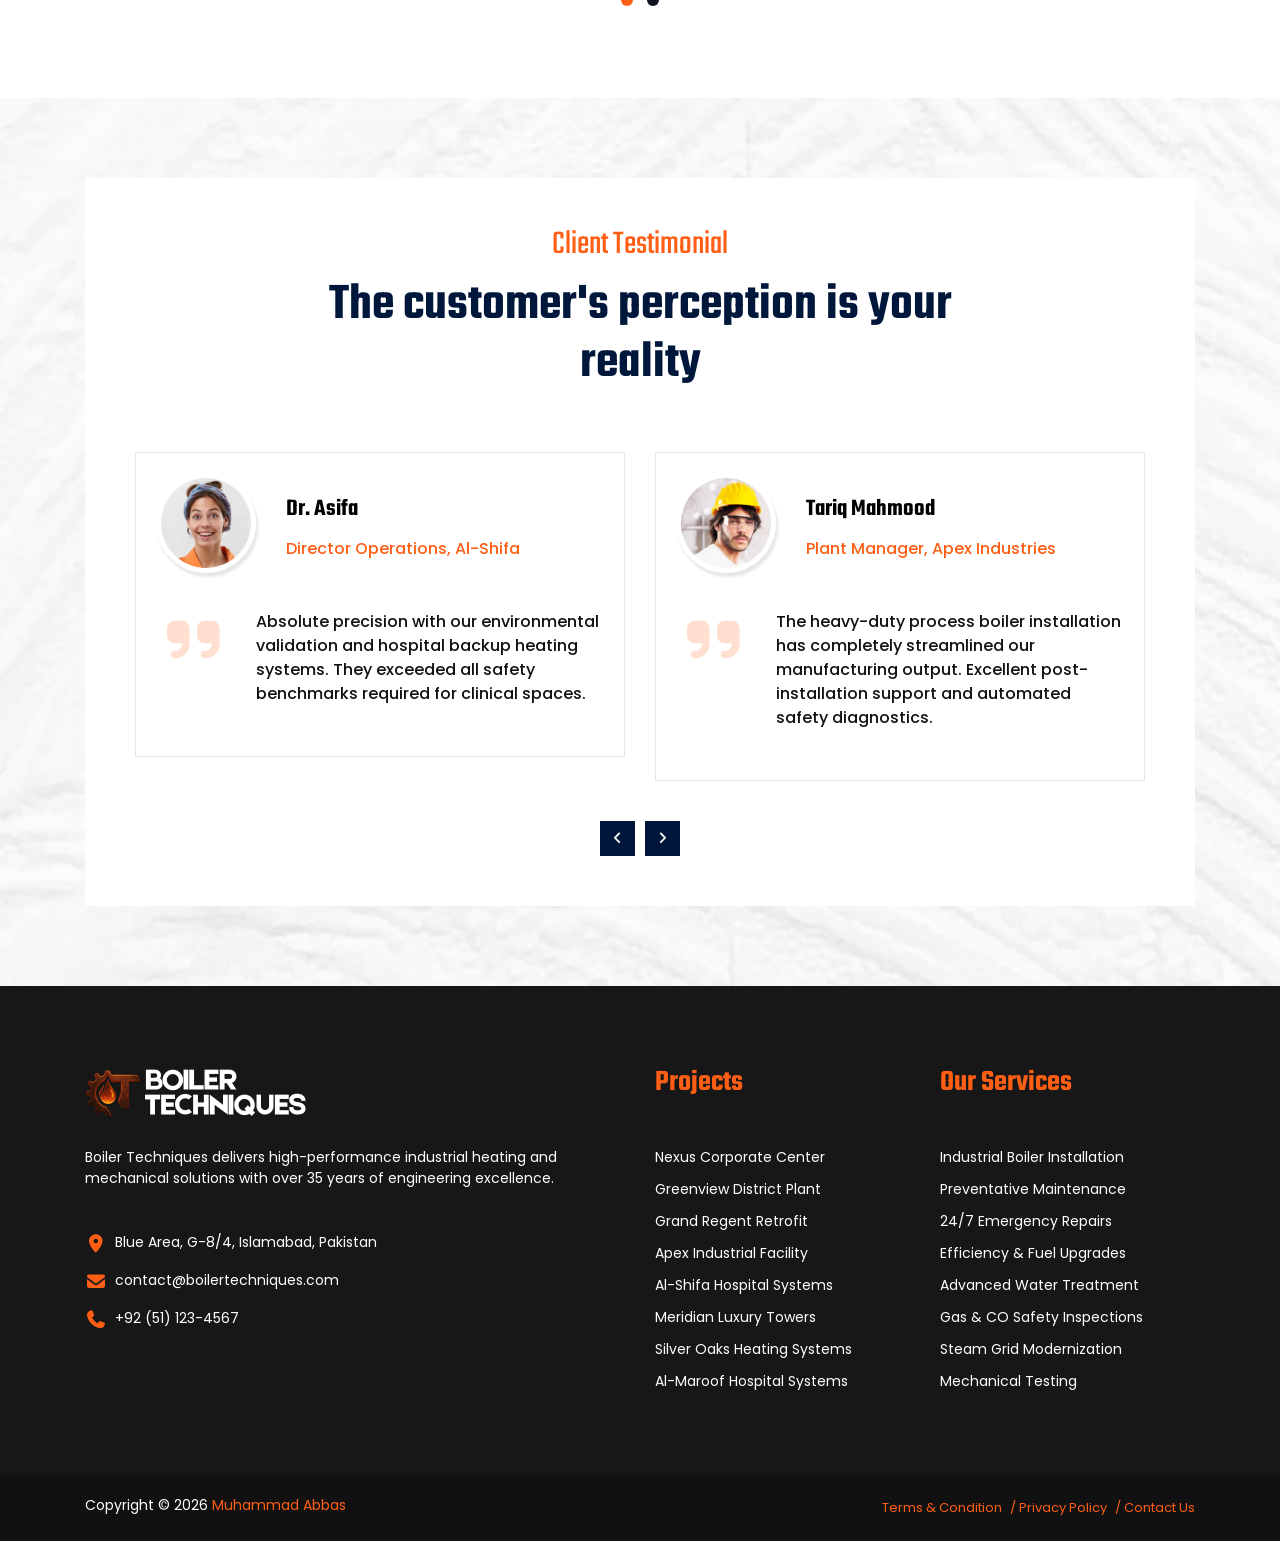
==== commit d6742742: "Add Contact Page" ====
--- a/index.html
+++ b/index.html
@@ -177,7 +177,7 @@
                                                 </ul>
                                             </li>
                                             <li><a href="#team">Team</a></li>
-                                            <li><a href="#contact">Contact us</a></li>
+                                            <li><a href="contact.html">Contact us</a></li>
                                         </ul>
 
                                     </div>
@@ -185,20 +185,6 @@
                                 </div>
 
                             </div>
-                        </div>
-
-
-                        <!-- SITE Search -->
-                        <div id="search-two">
-                            <span class="close"></span>
-                            <form id="searchform" action="/search" method="get" class="radius-xl">
-                                <div class="input-group">
-                                    <input class="form-control" value="" name="q" type="search"
-                                        placeholder="Type to search">
-                                    <span class="input-group-append"><button type="button" class="search-btn"><i
-                                                class="fa fa-paper-plane"></i></button></span>
-                                </div>
-                            </form>
                         </div>
 
                     </div>
@@ -1458,7 +1444,6 @@
             </div>
             <!-- TESTIMONIALS  SECTION End -->
 
-
             <!-- FOOTER START -->
             <footer class="site-footer footer-large footer-dark text-white footer-style3">
 
@@ -1528,12 +1513,13 @@
                     <div class="container">
                         <div class="wt-footer-bot-left d-flex justify-content-between">
                             <span class="copyrights-text">Copyright © 2026 <a
-                                    href="https://www.linkedin.com/in/mabbasdev/" target="_blank" class="site-text-primary">Muhammad
+                                    href="https://www.linkedin.com/in/mabbasdev/" target="_blank"
+                                    class="site-text-primary">Muhammad
                                     Abbas</a></span>
                             <ul class="copyrights-nav">
                                 <li><a href="about-1.html">Terms &amp; Condition</a></li>
                                 <li><a href="Faq.html">Privacy Policy</a></li>
-                                <li><a href="contact-1.html">Contact Us</a></li>
+                                <li><a href="contact.html">Contact Us</a></li>
                             </ul>
                         </div>
                     </div>
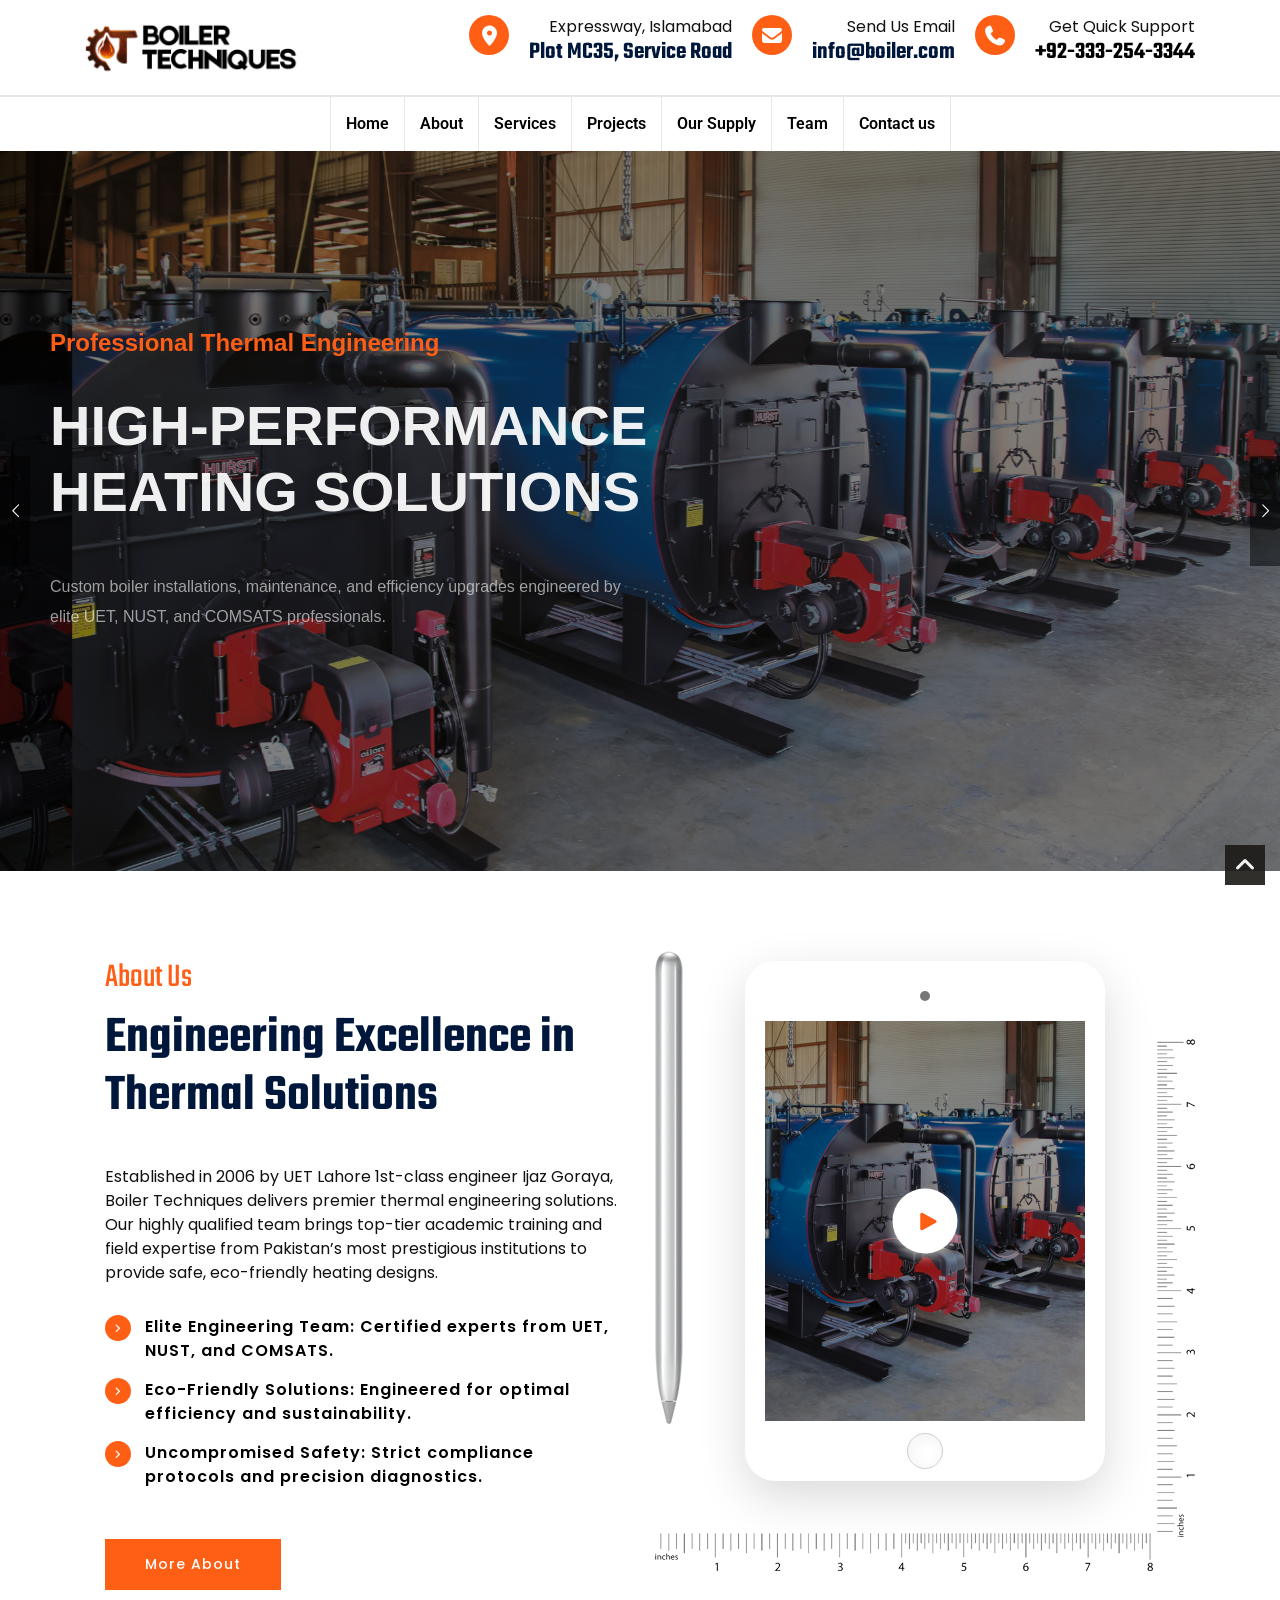
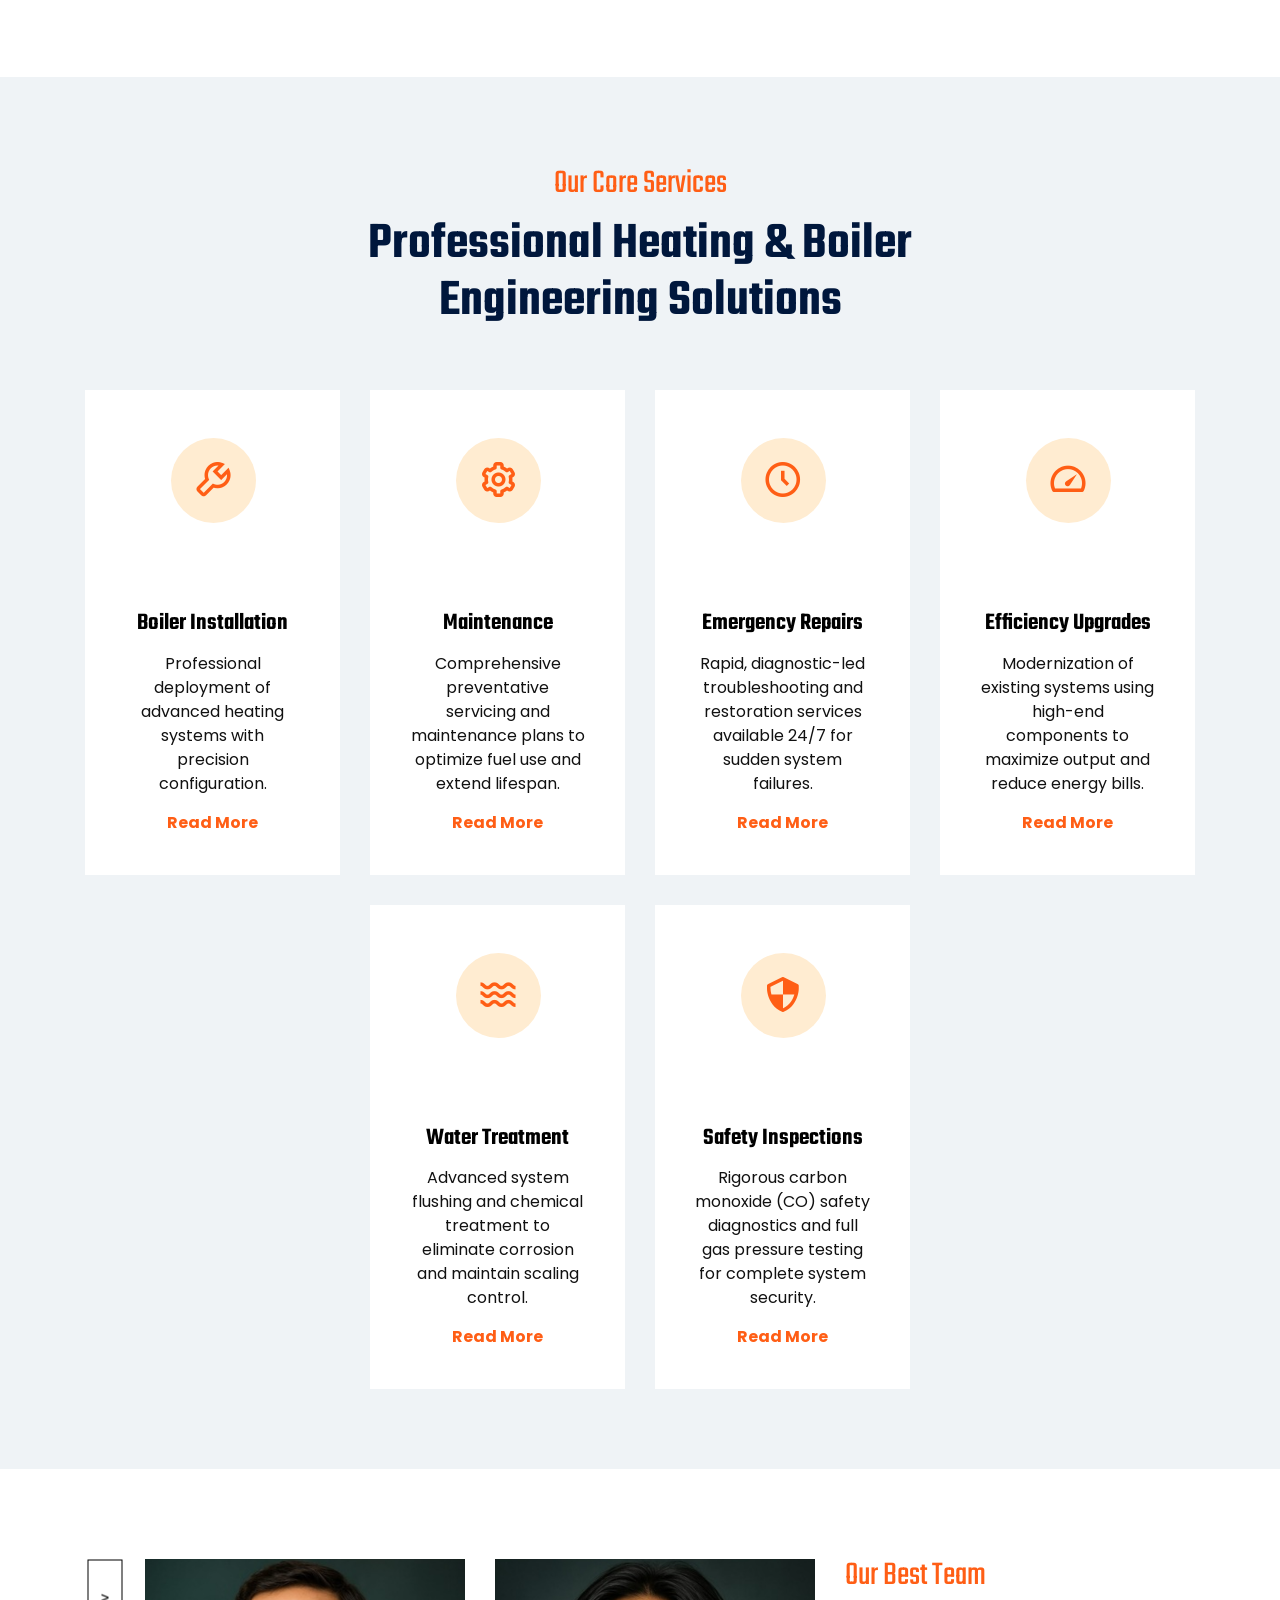
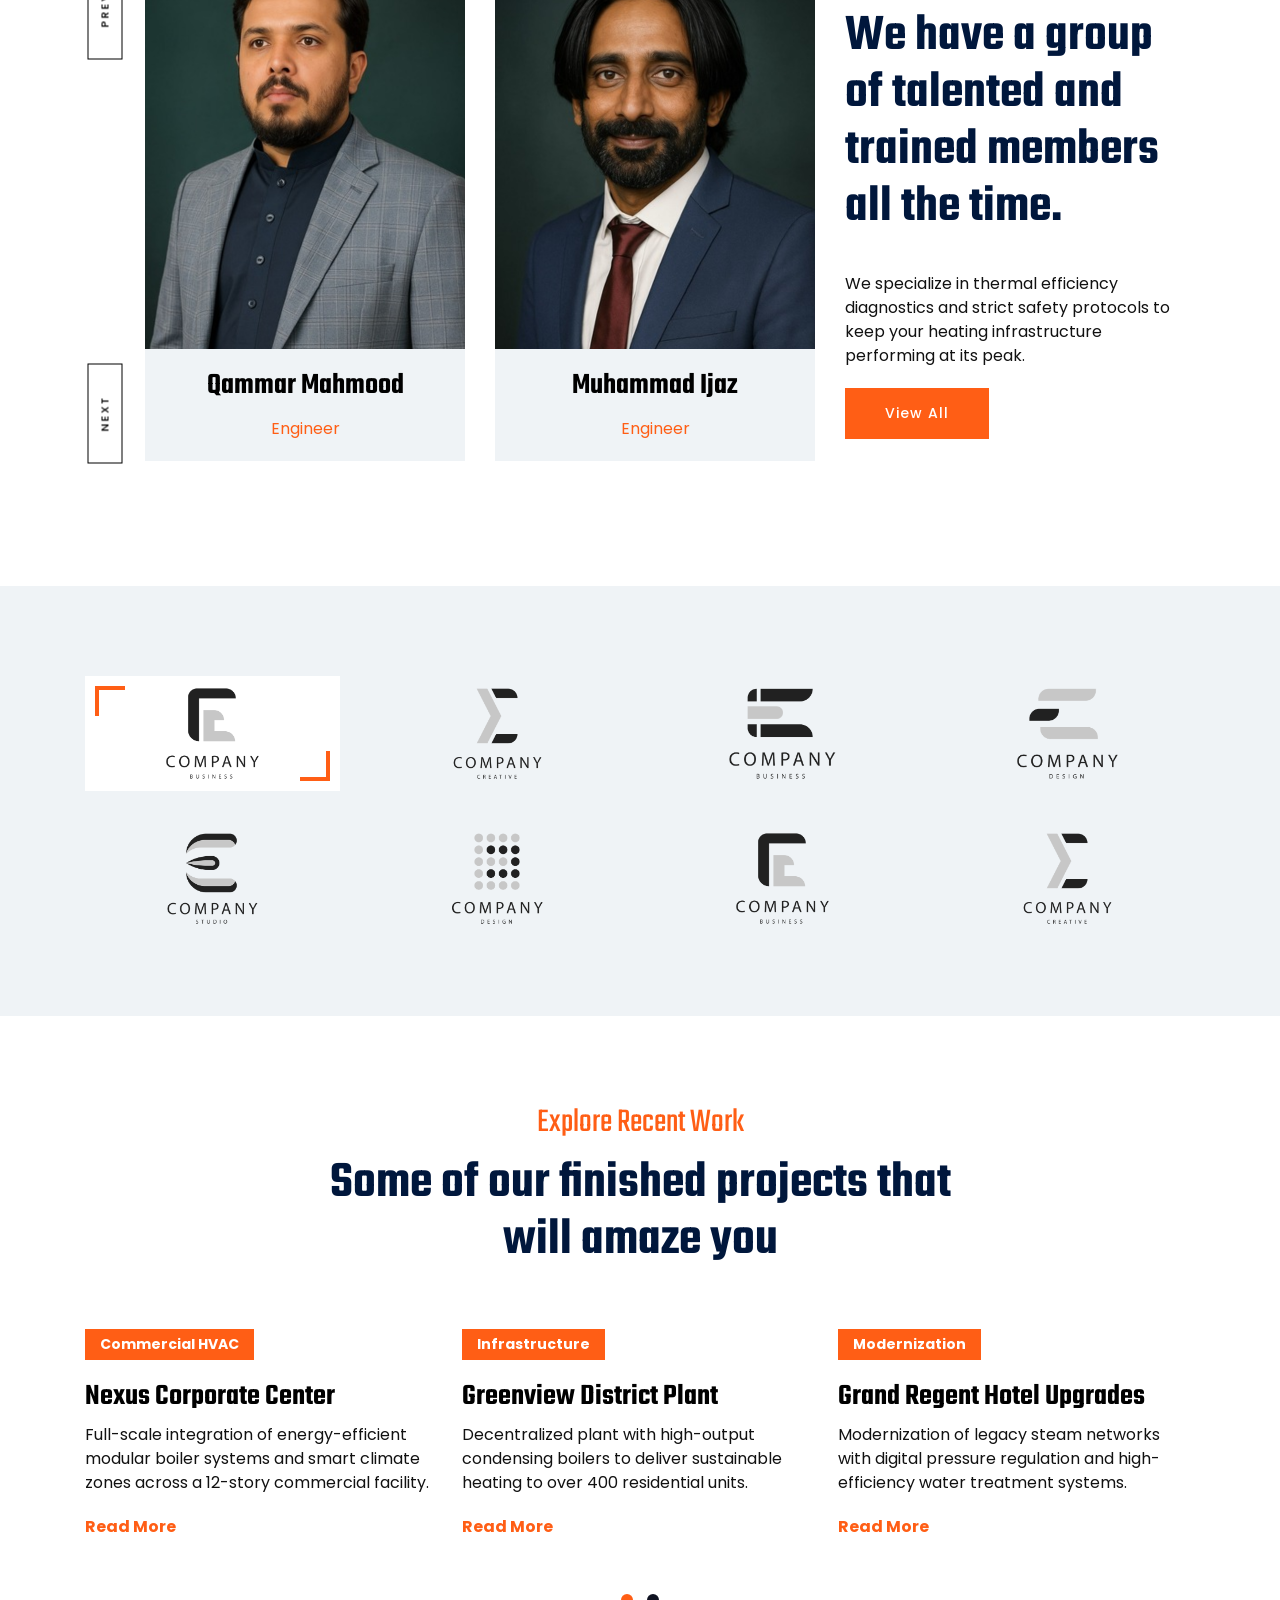
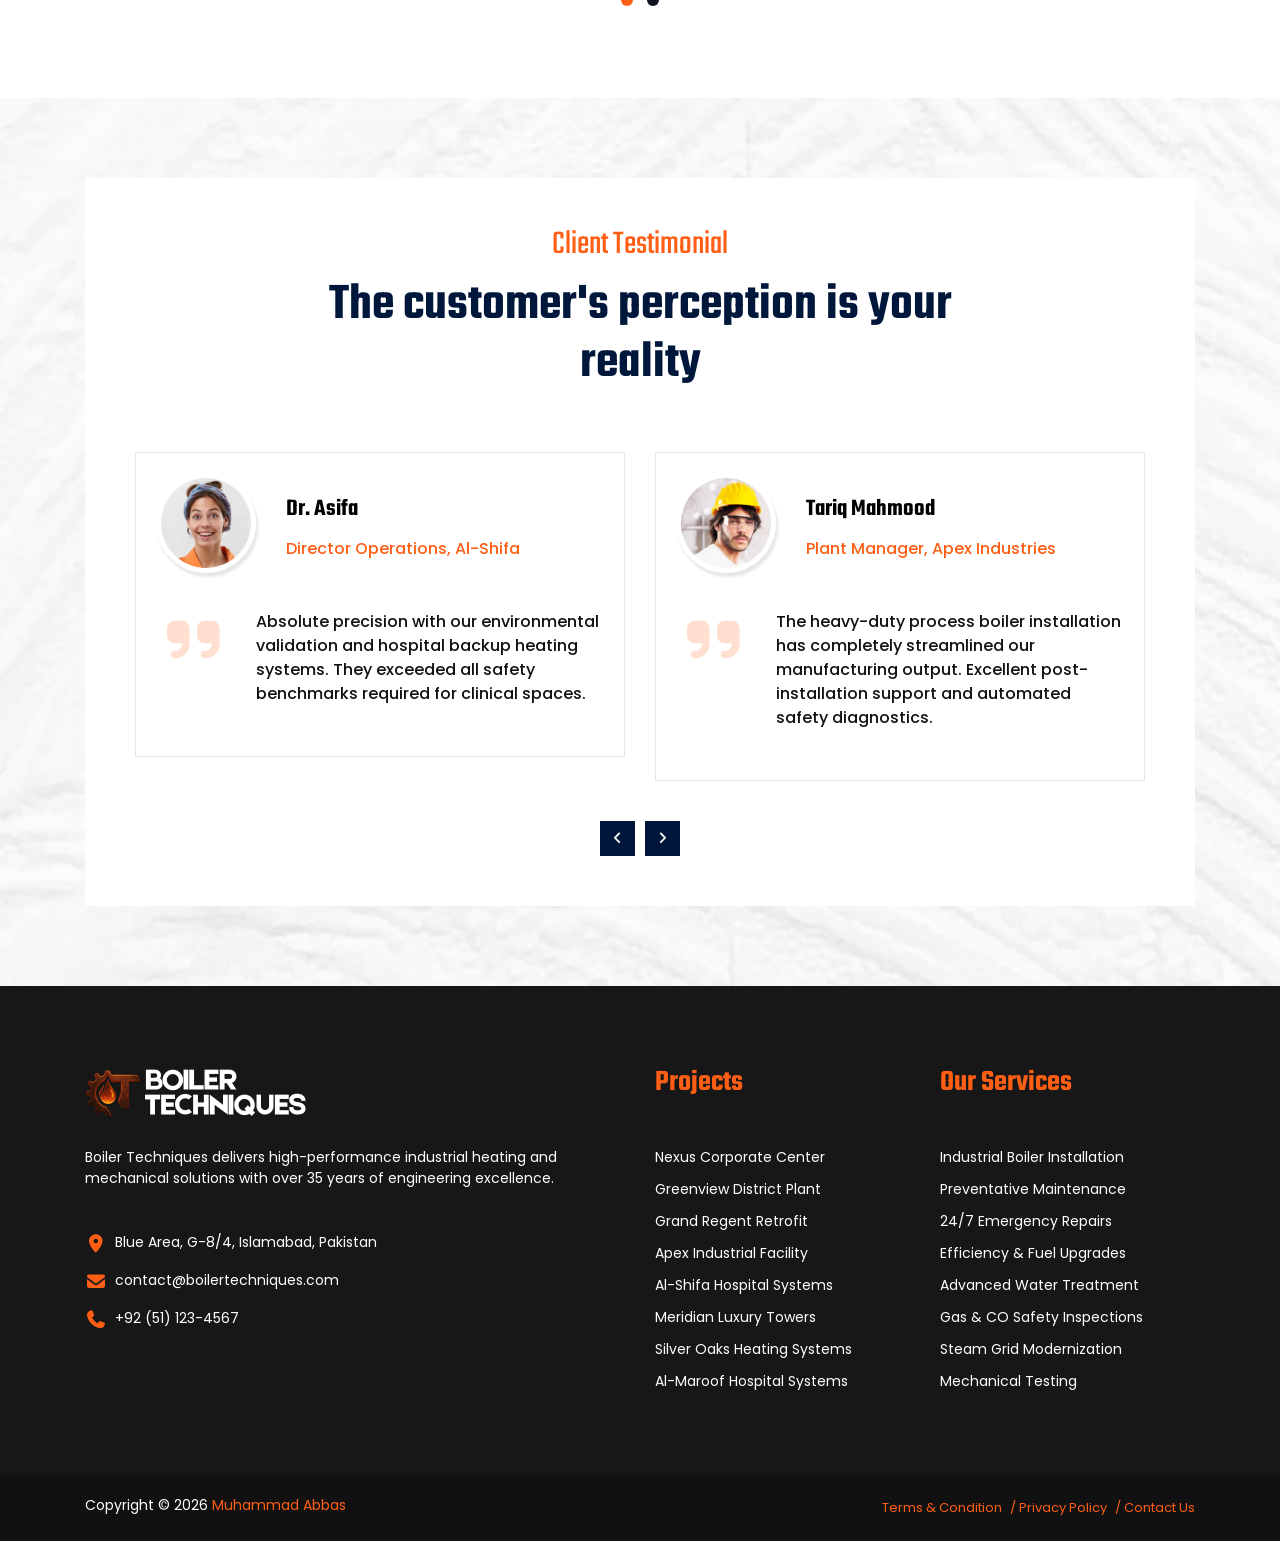
==== commit 48bb6b8d: "Add Projects + Details" ====
--- a/index.html
+++ b/index.html
@@ -16,7 +16,7 @@
     <link rel="shortcut icon" type="image/x-icon" href="images/favicon.png">
 
     <!-- PAGE TITLE HERE -->
-    <title>Boiler Techniques | HVAC & Fire Fighting Experts in Islamabad</title>
+    <title>Boiler Techniques</title>
 
     <!-- MOBILE SPECIFIC -->
     <meta name="viewport" content="width=device-width, initial-scale=1">
@@ -166,7 +166,7 @@
                                                     <li><a href="">Safety Inspections</a></li>
                                                 </ul>
                                             </li>
-                                            <li><a href="#projects">Project</a></li>
+                                            <li><a href="projects.html">Projects</a></li>
                                             <li><a href="javascript:;">Our Supply</a>
                                                 <ul class="sub-menu">
                                                     <li><a href="">Fire Protection</a></li>
@@ -1104,7 +1104,7 @@
 
 
             <!-- LATEST PRJECTS SLIDER START -->
-            <div class="section-full p-t90 p-b50 p-lr30 project-style-new ">
+            <div class="section-full p-t90 p-b50 p-lr30 project-style-new " id="projects">
 
                 <div class="container">
 
